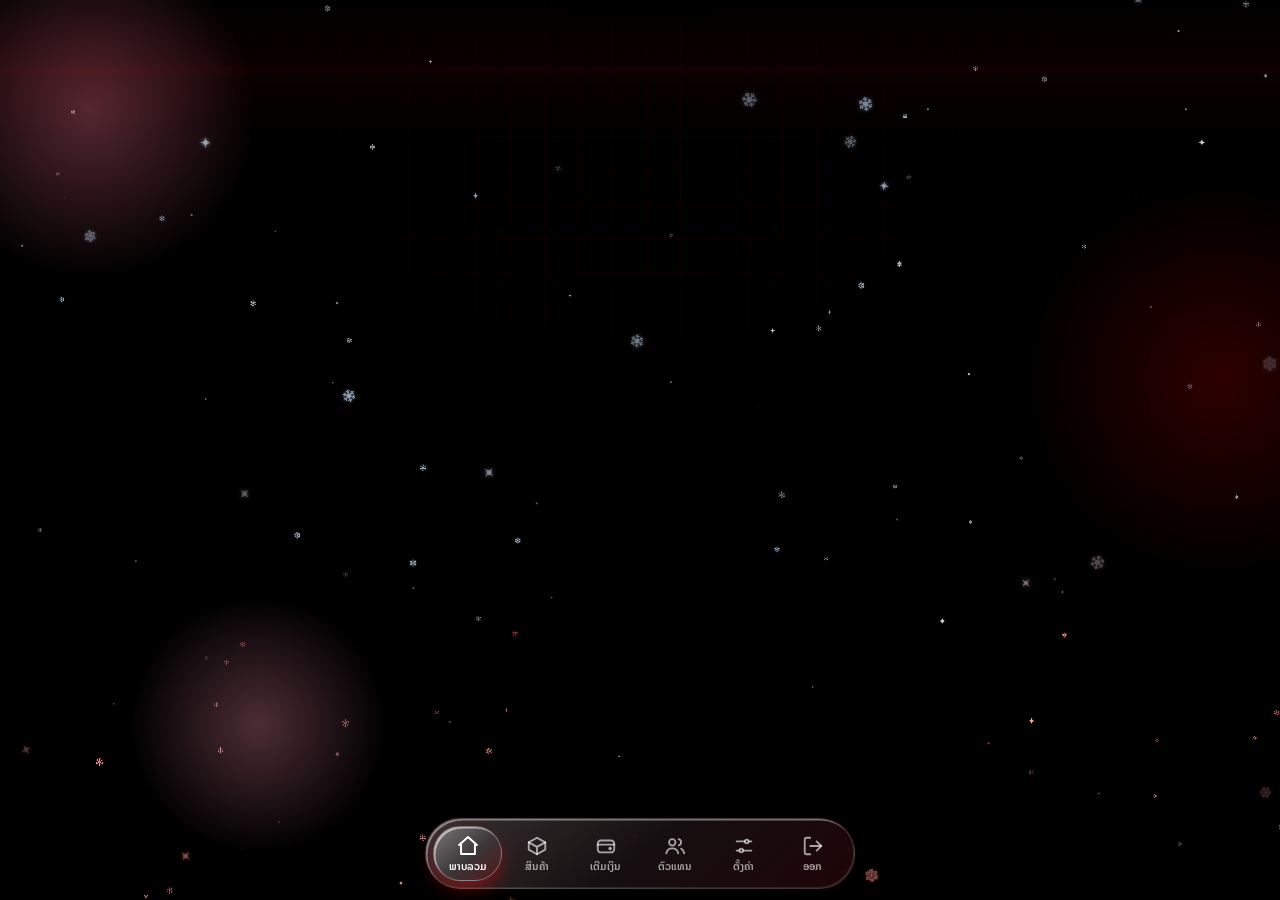
==== admin.html @ 31c8fe1a "Add files via upload" ====
<!DOCTYPE html>

<html lang="lo">
<head>
<meta charset="utf-8"/>
<meta content="width=device-width, initial-scale=1, maximum-scale=1, user-scalable=no, viewport-fit=cover" name="viewport"/>
<title>ຫ້ອງແອດມິນ — 𝐃𝐄𝐊 𝐌𝐀𝐒𝐇 𝐒𝐇𝐎𝐏</title>
<link href="style.css?v=20261026a" rel="stylesheet"/>
<link href="admin.css?v=20261026a" rel="stylesheet"/>
<link href="daily-sales-admin.css?v=1" rel="stylesheet"/>
<link href="coupons-admin.css?v=20261010a" rel="stylesheet"/>
<link href="promo.css?v=2" rel="stylesheet"/>
<link href="promos-admin.css?v=3" rel="stylesheet"/>
<link href="codes-remove-admin.css?v=20261020c" rel="stylesheet"/>
<link href="customers-admin.css?v=20261026a" rel="stylesheet"/>
<link href="maintenance-admin.css?v=20261014a" rel="stylesheet"/>
<link href="https://fonts.googleapis.com" rel="preconnect"/>
<link crossorigin="" href="https://fonts.gstatic.com" rel="preconnect"/>
<link href="https://fonts.googleapis.com/css2?family=Noto+Sans+Lao:wght@400;500;600;700;800&amp;family=Rajdhani:wght@500;600;700&amp;family=Chakra+Petch:wght@400;500;600;700&amp;display=swap" rel="stylesheet"/>

<link href="weather-fx.css?v=20261011a" rel="stylesheet"/>
<link href="admin-glass.css?v=20261024a" rel="stylesheet"/>
<link href="admin-clean.css?v=20261028b" rel="stylesheet"/>
</head>
<body>
<div class="ambient-glow">
<div class="orb orb-gold"></div>
<div class="orb orb-navy"></div>
<div class="orb orb-gold-soft"></div>
</div>
<div class="gx-grid"></div>
<div class="gx-scanline"></div>
<!-- ============ ໜ້າລົງຊື່ເຂົ້າຫ້ອງແອດມິນ (ຜ່ານ Discord) ============ -->
<div class="admin-shell login-screen u-hidden" id="loginScreen">
<div class="login-logo">
<svg fill="none" viewbox="0 0 24 24"><path d="M12 2 4 5v6c0 5 3.5 8.5 8 11 4.5-2.5 8-6 8-11V5l-8-3Z" stroke="#fff" stroke-linejoin="round" stroke-width="1.6"></path></svg>
</div>
<div>
<div class="login-title">ຫ້ອງແອດມິນ ⋅ DEK MASH SHOP</div>
<div class="login-sub u-mt-6">ສຳລັບຈັດການສິນຄ້າ ແລະ ເຕີມສະຕັອກລະຫັດ ເທົ່ານັ້ນ</div>
</div>
<div class="login-card">
<div class="login-error" id="loginError"></div>
</div>
<div class="hint u-hint-center">
    ກະລຸນາ <a href="login.html?next=admin.html">ລ໋ອກອິນ</a> ດ້ວຍບັນຊີແອດມິນ (ອີເມວ + ລະຫັດຜ່ານ)
  </div>
</div>
<!-- ============ ໜ້າ: login ແລ້ວແຕ່ບໍ່ແມ່ນແອດມິນ ============ -->
<div class="admin-shell login-screen u-hidden" id="deniedScreen">
<div class="login-logo u-bg-black">
<svg fill="none" viewbox="0 0 24 24"><path d="M12 9v4M12 17h.01M12 2 4 5v6c0 5 3.5 8.5 8 11 4.5-2.5 8-6 8-11V5l-8-3Z" stroke="#fff" stroke-linejoin="round" stroke-width="1.6"></path></svg>
</div>
<div>
<div class="login-title">ບໍ່ມີສິດເຂົ້າຫ້ອງແອດມິນ</div>
<div class="login-sub u-mt-6">ບັນຊີ Discord ນີ້ບໍ່ແມ່ນບັນຊີແອດມິນ ຈຶ່ງເຂົ້າໜ້ານີ້ບໍ່ໄດ້</div>
</div>
<button class="btn-block secondary u-max-w-340" id="deniedLogoutBtn">ອອກຈາກລະບົບ</button>
</div>
<!-- ============ Gate: ກຳລັງກວດສອບ (ຫຼັງລ໋ອກອິນ Discord ຜ່ານແລ້ວ ລໍຖ້າໂຫຼດຂໍ້ມູນ Supabase) ============ -->
<div class="u-gate" id="gate">
<div class="u-spinner"></div>
<div>ກຳລັງໂຫຼດຂໍ້ມູນ...</div>
</div>
<!-- ============ Dashboard (ພອດແອດມິນຈິງ — ຕໍ່ Supabase) ============ -->
<div class="wrap u-hidden" id="adminApp">
<div class="back-row" style="display:none!important" aria-hidden="true">
<button class="icon-btn u-icon-40" id="logoutBtn" title="ກັບໄປໜ້າເວັບ">
<svg fill="none" stroke="currentColor" stroke-width="1.8" viewbox="0 0 24 24"><path d="M9 21H5a2 2 0 0 1-2-2V5a2 2 0 0 1 2-2h4"></path><path d="M16 17l5-5-5-5"></path><path d="M21 12H9"></path></svg>
</button>
<h1 class="page-title">ຫ້ອງຄວບຄຸມແອດມິນ</h1>
</div>
<!-- ============ ປຸ່ມປິດ/ເປີດເວັບ (ໂໝດປິດປັບປຸງ) ============ -->
<div class="mt-card" id="mtCard">
<div class="mt-info">
<div class="mt-title"><span class="mt-dot" id="mtDot"></span><span id="mtStatus">ກຳລັງກວດສະຖານະ...</span></div>
<div class="mt-sub" id="mtSub">ເມື່ອປິດ ລູກຄ້າທຸກຄົນຈະເຫັນໜ້າ "ປິດປັບປຸງ" ທັນທີ — ມີແຕ່ແອດມິນເທົ່ານັ້ນທີ່ເຂົ້າເວັບໄດ້</div>
</div>
<button class="mt-btn" id="mtBtn" type="button" disabled>ປິດເວັບ</button>
</div>
<div class="ops-strip" id="opsStrip"></div>
<!-- ============ D2 DASHBOARD — ໜ້າສະຫຼຸບ (ຕໍ່ຂໍ້ມູນຈິງ) ============ -->
<div class="d2-board">
<div class="d2-kpi-row">
<div class="d2-kpi"><div class="d2-kpi-num" id="d2KpiProducts">—</div><div class="d2-kpi-label">ສິນຄ້າ<br/>ທັງໝົດ</div></div>
<div class="d2-kpi"><div class="d2-kpi-num" id="d2KpiStock">—</div><div class="d2-kpi-label">ລະຫັດ<br/>ຄົງເຫຼືອ</div></div>
<div class="d2-kpi"><div class="d2-kpi-num" id="d2KpiTopup">—</div><div class="d2-kpi-label">ຄຳຂໍເຕີມເງິນ<br/>ລໍຖ້າ</div></div>
<div class="d2-kpi"><div class="d2-kpi-num" id="d2KpiAgents">—</div><div class="d2-kpi-label">ຕົວແທນ<br/>ທຳງານຢູ່</div></div>
</div>
<div class="d2-sum-row">
<div class="d2-sum-card d2-acc-green">
<div class="d2-sum-label">ຍອດເຕີມເງິນທັງໝົດ</div>
<div class="d2-sum-value" id="d2SumTopup">—</div>
<div class="d2-sum-unit">ກີບ ⋅ ນັບແຕ່ເປີດຮ້ານ</div>
</div>
<div class="d2-sum-card d2-acc-violet">
<div class="d2-sum-label">ຄຳສັ່ງຊື້ສຳເລັດທັງໝົດ</div>
<div class="d2-sum-value" id="d2SumOrders">—</div>
<div class="d2-sum-unit">ລາຍການ ⋅ ນັບແຕ່ເປີດຮ້ານ</div>
</div>
</div>
<div class="d2-challenge-card">
<div class="d2-ch-track" id="d2ChTrack"><!-- ໃສ່ໂດຍ JS --></div>
<div class="d2-ch-nav">
<button class="d2-ch-arrow" id="d2ChPrevBtn" title="ເບິ່ງຮອບກ່ອນໜ້າ" type="button">
<svg fill="none" stroke-linecap="round" stroke-linejoin="round" stroke-width="2.4" viewbox="0 0 24 24"><polyline points="15 18 9 12 15 6"></polyline></svg>
</button>
<button class="d2-ch-recheck-btn" id="d2ChRecheckBtn" type="button">
<svg fill="none" stroke-linecap="round" stroke-linejoin="round" stroke-width="2.4" viewbox="0 0 24 24"><path d="M21 12a9 9 0 1 1-2.64-6.36"></path><polyline points="21 3 21 9 15 9"></polyline></svg>
<span id="d2ChRecheckLabel">ນັບຍອດໃໝ່</span>
</button>
<button class="d2-ch-arrow" id="d2ChNextBtn" title="ກັບໄປຮອບປັດຈຸບັນ" type="button">
<svg fill="none" stroke-linecap="round" stroke-linejoin="round" stroke-width="2.4" viewbox="0 0 24 24"><polyline points="9 18 15 12 9 6"></polyline></svg>
</button>
</div>
<div class="d2-ch-lastcheck" id="d2ChLastCheck">ຍັງບໍ່ເຄີຍເຊັກ</div>
<div class="d2-ch-dots" id="d2ChDots"></div>
</div>
<div class="d2-attn">
<div class="d2-attn-head">
<svg fill="none" stroke-linecap="round" stroke-linejoin="round" stroke-width="2" viewbox="0 0 24 24"><path d="M12 9v4M12 17h.01M10.29 3.86 1.82 18a2 2 0 0 0 1.71 3h16.94a2 2 0 0 0 1.71-3L13.71 3.86a2 2 0 0 0-3.42 0Z"></path></svg>
<span class="d2-attn-title">ຕ້ອງດຳເນີນການ</span>
<span class="d2-attn-count" id="d2AttnCount">0</span>
</div>
<div id="d2AttnList"></div>
</div>
<!-- ໝວດ: ຄັງສິນຄ້າ -->
<div class="d2-cat-group rail-red">
<div class="d2-cat-head">
<div class="d2-cat-swatch swatch-red">
<svg fill="none" stroke-linecap="round" stroke-linejoin="round" stroke-width="2" viewbox="0 0 24 24"><path d="M21 8a2 2 0 0 0-1-1.73l-7-4a2 2 0 0 0-2 0l-7 4A2 2 0 0 0 3 8v8a2 2 0 0 0 1 1.73l7 4a2 2 0 0 0 2 0l7-4A2 2 0 0 0 21 16Z"></path><path d="m3.3 7 8.7 5 8.7-5M12 22V12"></path></svg>
</div>
<div class="d2-cat-name">ຄັງສິນຄ້າ</div>
</div>
<div class="d2-cat-cards">
<div class="d2-fn-card" data-goto="panelAdd">
<div class="d2-fn-icon"><svg fill="none" stroke-linecap="round" stroke-linejoin="round" stroke-width="2" viewbox="0 0 24 24"><path d="M21 15v4a2 2 0 0 1-2 2H5a2 2 0 0 1-2-2v-4"></path><polyline points="17 8 12 3 7 8"></polyline><line x1="12" x2="12" y1="3" y2="15"></line></svg></div>
<div class="d2-fn-text">
<div class="d2-fn-title-row"><span class="d2-fn-title">ເພີ່ມສິນຄ້າ</span></div>
<div class="d2-fn-desc">ສ້າງລາຍການສິນຄ້າໃໝ່ໃຫ້ໂຊວ໌ໃນໜ້າຮ້ານ</div>
</div>
<div class="d2-fn-arrow"><svg fill="none" stroke-linecap="round" stroke-linejoin="round" stroke-width="2.4" viewbox="0 0 24 24"><polyline points="9 18 15 12 9 6"></polyline></svg></div>
</div>
<div class="d2-fn-card" data-goto="panelManage">
<div class="d2-fn-icon"><svg fill="none" stroke-linecap="round" stroke-linejoin="round" stroke-width="2" viewbox="0 0 24 24"><path d="M11 4H4a2 2 0 0 0-2 2v14a2 2 0 0 0 2 2h14a2 2 0 0 0 2-2v-7"></path><path d="M18.5 2.5a2.12 2.12 0 0 1 3 3L12 15l-4 1 1-4Z"></path></svg></div>
<div class="d2-fn-text">
<div class="d2-fn-title-row"><span class="d2-fn-title">ຈັດການສິນຄ້າ</span><span class="d2-fn-badge d2-ok" id="d2BadgeManage">—</span></div>
<div class="d2-fn-desc">ແກ້ໄຂ, ຢຸດຂາຍຊົ່ວຄາວ ຫຼືລຶບສິນຄ້າ</div>
</div>
<div class="d2-fn-arrow"><svg fill="none" stroke-linecap="round" stroke-linejoin="round" stroke-width="2.4" viewbox="0 0 24 24"><polyline points="9 18 15 12 9 6"></polyline></svg></div>
</div>
<div class="d2-fn-card" data-goto="panelRemoveCodes">
<div class="d2-fn-icon"><svg fill="none" stroke-linecap="round" stroke-linejoin="round" stroke-width="2" viewbox="0 0 24 24"><path d="M3 6h18"></path><path d="M19 6v14a2 2 0 0 1-2 2H7a2 2 0 0 1-2-2V6"></path><path d="M8 6V4a2 2 0 0 1 2-2h4a2 2 0 0 1 2 2v2"></path><path d="m10 12 4 4m0-4-4 4"></path></svg></div>
<div class="d2-fn-text">
<div class="d2-fn-title-row"><span class="d2-fn-title">ເອົາລະຫັດອອກ</span></div>
<div class="d2-fn-desc">ເອົາລະຫັດທີ່ຍັງບໍ່ຖືກຂາຍ ອອກ/ຍ້າຍ ຈາກສິນຄ້າ</div>
</div>
<div class="d2-fn-arrow"><svg fill="none" stroke-linecap="round" stroke-linejoin="round" stroke-width="2.4" viewbox="0 0 24 24"><polyline points="9 18 15 12 9 6"></polyline></svg></div>
</div>
<div class="d2-fn-card" data-goto="panelCodeVault">
<div class="d2-fn-icon"><svg fill="none" stroke-linecap="round" stroke-linejoin="round" stroke-width="2" viewbox="0 0 24 24"><circle cx="8" cy="15" r="4"></circle><path d="m10.8 12.2 9.2-9.2"></path><path d="m17 6 3 3"></path><path d="m14 9 2 2"></path></svg></div>
<div class="d2-fn-text">
<div class="d2-fn-title-row"><span class="d2-fn-title">ຄັງລະຫັດ</span></div>
<div class="d2-fn-desc">ເບິ່ງ ຄັດລອກ ດາວໂຫຼດ ແລະລຶບລະຫັດຊ້ຳ</div>
</div>
<div class="d2-fn-arrow"><svg fill="none" stroke-linecap="round" stroke-linejoin="round" stroke-width="2.4" viewbox="0 0 24 24"><polyline points="9 18 15 12 9 6"></polyline></svg></div>
</div>
<div class="d2-fn-card" data-goto="panelCodes">
<div class="d2-fn-icon"><svg fill="none" stroke-linecap="round" stroke-linejoin="round" stroke-width="2" viewbox="0 0 24 24"><rect height="10" rx="2" width="18" x="3" y="11"></rect><path d="M7 11V7a5 5 0 0 1 10 0v4"></path></svg></div>
<div class="d2-fn-text">
<div class="d2-fn-title-row"><span class="d2-fn-title">ເຕີມລະຫັດ</span><span class="d2-fn-badge d2-urgent" id="d2BadgeCodes">—</span></div>
<div class="d2-fn-desc">ເພີ່ມສະຕັອກລະຫັດໃຫ້ສິນຄ້າແຕ່ລະລາຍການ</div>
</div>
<div class="d2-fn-arrow"><svg fill="none" stroke-linecap="round" stroke-linejoin="round" stroke-width="2.4" viewbox="0 0 24 24"><polyline points="9 18 15 12 9 6"></polyline></svg></div>
</div>
</div>
</div>
<!-- ໝວດ: ການເງິນ -->
<div class="d2-cat-group rail-orange">
<div class="d2-cat-head">
<div class="d2-cat-swatch swatch-orange">
<svg fill="none" stroke-linecap="round" stroke-linejoin="round" stroke-width="2" viewbox="0 0 24 24"><rect height="14" rx="2.5" width="20" x="2" y="6"></rect><path d="M2 10h20"></path><path d="M6 15h4"></path></svg>
</div>
<div class="d2-cat-name">ການເງິນ</div>
</div>
<div class="d2-cat-cards">
<div class="d2-fn-card" data-goto="panelTopup">
<div class="d2-fn-icon swatch-orange"><svg fill="none" stroke-linecap="round" stroke-linejoin="round" stroke-width="2" viewbox="0 0 24 24"><path d="M12 2v20M17 5H9.5a3.5 3.5 0 0 0 0 7h5a3.5 3.5 0 0 1 0 7H6"></path></svg></div>
<div class="d2-fn-text">
<div class="d2-fn-title-row"><span class="d2-fn-title">ຄຳຂໍເຕີມເງິນ</span><span class="d2-fn-badge d2-warn" id="d2BadgeTopup">—</span></div>
<div class="d2-fn-desc">ກວດສະລິບໂອນເງິນ ແລ້ວກົດອະນຸມັດ ຫຼືປະຕິເສດ</div>
</div>
<div class="d2-fn-arrow"><svg fill="none" stroke-linecap="round" stroke-linejoin="round" stroke-width="2.4" viewbox="0 0 24 24"><polyline points="9 18 15 12 9 6"></polyline></svg></div>
</div>
<div class="d2-fn-card" data-goto="panelCustomers">
<div class="d2-fn-icon swatch-orange"><svg fill="none" stroke-linecap="round" stroke-linejoin="round" stroke-width="2" viewbox="0 0 24 24"><path d="M17 21v-2a4 4 0 0 0-4-4H5a4 4 0 0 0-4 4v2"></path><circle cx="9" cy="7" r="4"></circle><path d="M23 21v-2a4 4 0 0 0-3-3.87"></path><path d="M16 3.13a4 4 0 0 1 0 7.75"></path></svg></div>
<div class="d2-fn-text">
<div class="d2-fn-title-row"><span class="d2-fn-title">ຈັດການລູກຄ້າ</span><span class="d2-fn-badge d2-ok" id="d2BadgeCustomers">—</span></div>
<div class="d2-fn-desc">ເບິ່ງຍອດເງິນ, ເພີ່ມ/ຫັກເງິນ, ແບນ ຫຼື ລຶບບັນຊີ</div>
</div>
<div class="d2-fn-arrow"><svg fill="none" stroke-linecap="round" stroke-linejoin="round" stroke-width="2.4" viewbox="0 0 24 24"><polyline points="9 18 15 12 9 6"></polyline></svg></div>
</div>
<div class="d2-fn-card" data-goto="panelCoupons">
<div class="d2-fn-icon swatch-orange"><svg fill="none" stroke-linecap="round" stroke-linejoin="round" stroke-width="2" viewbox="0 0 24 24"><path d="M3 9a2 2 0 0 0 0 6v3a1 1 0 0 0 1 1h16a1 1 0 0 0 1-1v-3a2 2 0 0 1 0-6V6a1 1 0 0 0-1-1H4a1 1 0 0 0-1 1Z"></path><path d="M9 5v14" stroke-dasharray="2 3"></path></svg></div>
<div class="d2-fn-text">
<div class="d2-fn-title-row"><span class="d2-fn-title">ໂຄ້ດສ່ວນຫຼຸດ</span><span class="d2-fn-badge d2-ok" id="d2BadgeCoupons">—</span></div>
<div class="d2-fn-desc">ສ້າງໂຄ້ດ, ກຳນົດສິດໃຊ້ ແລະ ເບິ່ງຍອດຄົນໃຊ້</div>
</div>
<div class="d2-fn-arrow"><svg fill="none" stroke-linecap="round" stroke-linejoin="round" stroke-width="2.4" viewbox="0 0 24 24"><polyline points="9 18 15 12 9 6"></polyline></svg></div>
</div>
<div class="d2-fn-card" data-goto="panelPromos">
<div class="d2-fn-icon swatch-orange"><svg fill="none" stroke-linecap="round" stroke-linejoin="round" stroke-width="2" viewbox="0 0 24 24"><path d="M20.59 13.41 13.42 20.58a2 2 0 0 1-2.83 0L2 12V2h10l8.59 8.59a2 2 0 0 1 0 2.82Z"></path><path d="M7 7h.01"></path><path d="m14 10-4 4"></path></svg></div>
<div class="d2-fn-text">
<div class="d2-fn-title-row"><span class="d2-fn-title">ໂປຣໂມຊັ່ນ</span><span class="d2-fn-badge d2-ok" id="d2BadgePromos">—</span></div>
<div class="d2-fn-desc">ລົດລາຄາເປັນ % ຫຼື ເລືອກສິນຄ້າ, ຕັ້ງເວລາໝົດໂປຣ</div>
</div>
<div class="d2-fn-arrow"><svg fill="none" stroke-linecap="round" stroke-linejoin="round" stroke-width="2.4" viewbox="0 0 24 24"><polyline points="9 18 15 12 9 6"></polyline></svg></div>
</div>
</div>
</div>
<!-- ໝວດ: ຕົວແທນຈຳໜ່າຍ -->
<div class="d2-cat-group rail-purple">
<div class="d2-cat-head">
<div class="d2-cat-swatch swatch-purple">
<svg fill="none" stroke-linecap="round" stroke-linejoin="round" stroke-width="2" viewbox="0 0 24 24"><path d="M17 21v-2a4 4 0 0 0-4-4H5a4 4 0 0 0-4 4v2"></path><circle cx="9" cy="7" r="4"></circle><path d="M23 21v-2a4 4 0 0 0-3-3.87"></path><path d="M16 3.13a4 4 0 0 1 0 7.75"></path></svg>
</div>
<div class="d2-cat-name">ຕົວແທນຈຳໜ່າຍ</div>
</div>
<div class="d2-cat-cards">
<div class="d2-fn-card" data-goto="panelAgent">
<div class="d2-fn-icon swatch-purple"><svg fill="none" stroke-linecap="round" stroke-linejoin="round" stroke-width="2" viewbox="0 0 24 24"><path d="M17 21v-2a4 4 0 0 0-4-4H5a4 4 0 0 0-4 4v2"></path><circle cx="9" cy="7" r="4"></circle><path d="M23 21v-2a4 4 0 0 0-3-3.87"></path><path d="M16 3.13a4 4 0 0 1 0 7.75"></path></svg></div>
<div class="d2-fn-text">
<div class="d2-fn-title-row"><span class="d2-fn-title">ລະບົບຕົວແທນ</span><span class="d2-fn-badge d2-ok" id="d2BadgeAgent">—</span></div>
<div class="d2-fn-desc">ຄີຍ໌ປົດລັອກ, ລາຄາພິເສດ ແລະ ຈັດການຕົວແທນ</div>
</div>
<div class="d2-fn-arrow"><svg fill="none" stroke-linecap="round" stroke-linejoin="round" stroke-width="2.4" viewbox="0 0 24 24"><polyline points="9 18 15 12 9 6"></polyline></svg></div>
</div>
</div>
</div>
<!-- ໝວດ: ຕັ້ງຄ່າ -->
<div class="d2-cat-group rail-black">
<div class="d2-cat-head">
<div class="d2-cat-swatch u-bg-black">
<svg fill="none" stroke-linecap="round" stroke-linejoin="round" stroke-width="2" viewbox="0 0 24 24"><circle cx="12" cy="12" r="3"></circle><path d="M19.4 15a1.65 1.65 0 0 0 .33 1.82l.06.06a2 2 0 1 1-2.83 2.83l-.06-.06a1.65 1.65 0 0 0-1.82-.33 1.65 1.65 0 0 0-1 1.51V21a2 2 0 0 1-4 0v-.09A1.65 1.65 0 0 0 9 19.4a1.65 1.65 0 0 0-1.82.33l-.06.06a2 2 0 1 1-2.83-2.83l.06-.06a1.65 1.65 0 0 0 .33-1.82 1.65 1.65 0 0 0-1.51-1H3a2 2 0 0 1 0-4h.09A1.65 1.65 0 0 0 4.6 9a1.65 1.65 0 0 0-.33-1.82l-.06-.06a2 2 0 1 1 2.83-2.83l.06.06a1.65 1.65 0 0 0 1.82.33H9a1.65 1.65 0 0 0 1-1.51V3a2 2 0 0 1 4 0v.09a1.65 1.65 0 0 0 1 1.51 1.65 1.65 0 0 0 1.82-.33l.06-.06a2 2 0 1 1 2.83 2.83l-.06.06a1.65 1.65 0 0 0-.33 1.82V9a1.65 1.65 0 0 0 1.51 1H21a2 2 0 0 1 0 4h-.09a1.65 1.65 0 0 0-1.51 1Z"></path></svg>
</div>
<div class="d2-cat-name">ຕັ້ງຄ່າ</div>
</div>
<div class="d2-cat-cards">
<div class="d2-fn-card" data-goto="panelSettings">
<div class="d2-fn-icon u-bg-black"><svg fill="none" stroke-linecap="round" stroke-linejoin="round" stroke-width="2" viewbox="0 0 24 24"><circle cx="12" cy="12" r="3"></circle><path d="M19.4 15a1.65 1.65 0 0 0 .33 1.82"></path></svg></div>
<div class="d2-fn-text">
<div class="d2-fn-title-row"><span class="d2-fn-title">ຕັ້ງຄ່າຮ້ານ</span></div>
<div class="d2-fn-desc">ໂລໂກ້, ໝວດໝູ່, QR ຮັບເງິນ ແລະ ຊ່ອງທາງໂຊເຊียล</div>
</div>
<div class="d2-fn-arrow"><svg fill="none" stroke-linecap="round" stroke-linejoin="round" stroke-width="2.4" viewbox="0 0 24 24"><polyline points="9 18 15 12 9 6"></polyline></svg></div>
</div>
<div class="d2-fn-card" data-goto="panelDiscord">
<div class="d2-fn-icon" style="--rail-color:#5865f2"><svg fill="none" stroke-linecap="round" stroke-linejoin="round" stroke-width="2" viewbox="0 0 24 24"><path d="M18 8A6 6 0 0 0 6 8c0 7-3 9-3 9h18s-3-2-3-9"></path><path d="M13.73 21a2 2 0 0 1-3.46 0"></path></svg></div>
<div class="d2-fn-text">
<div class="d2-fn-title-row"><span class="d2-fn-title">ແຈ້ງເຕືອນ Discord</span></div>
<div class="d2-fn-desc">ໃສ່ລິ້ງ Webhook ເພື່ອແຈ້ງເຕືອນເວລາມີຄົນເຕີມເງິນ</div>
</div>
<div class="d2-fn-arrow"><svg fill="none" stroke-linecap="round" stroke-linejoin="round" stroke-width="2.4" viewbox="0 0 24 24"><polyline points="9 18 15 12 9 6"></polyline></svg></div>
</div>
</div>
</div>
</div>
<!-- /D2 DASHBOARD -->
<div class="deck" id="deck">
<div class="switch open" data-target="panelAdd">
<div class="switch-head">
<span class="switch-icon"><svg fill="none" stroke-linecap="round" stroke-linejoin="round" stroke-width="2" viewbox="0 0 24 24"><path d="M21 15v4a2 2 0 0 1-2 2H5a2 2 0 0 1-2-2v-4"></path><polyline points="17 8 12 3 7 8"></polyline><line x1="12" x2="12" y1="3" y2="15"></line></svg></span>
<span class="switch-text">
<span class="dash-title">ເພີ່ມສິນຄ້າ</span>
<span class="dash-desc">ສ້າງລາຍການສິນຄ້າໃໝ່ເຂົ້າຮ້ານ</span>
</span>
<span class="switch-right"><span class="switch-chevron"><svg fill="none" stroke-linecap="round" stroke-linejoin="round" stroke-width="2.4" viewbox="0 0 24 24"><polyline points="6 9 12 15 18 9"></polyline></svg></span></span>
</div>
<div class="switch-body"><div class="switch-body-inner">
<!-- ===== PANEL 1: ເພີ່ມສິນຄ້າ ===== -->
<div class="panel-content" id="panelAdd">
<div class="stat-panel">
<h3>
<svg fill="none" stroke-linecap="round" stroke-linejoin="round" stroke-width="2" viewbox="0 0 24 24"><path d="M21 15v4a2 2 0 0 1-2 2H5a2 2 0 0 1-2-2v-4"></path><polyline points="17 8 12 3 7 8"></polyline><line x1="12" x2="12" y1="3" y2="15"></line></svg>
        ເພີ່ມສິນຄ້າໃໝ່
      </h3>
<p class="panel-sub">ຕື່ມຮູບ, ຊື່, ໝວດໝູ່ ແລະ ລາຄາ ເພື່ອສ້າງສິນຄ້າໃໝ່ໃຫ້ໂຊວ໌ໃນໜ້າຮ້ານ</p>
<form id="addForm">
<div class="gx-field">
<label>ຮູບສິນຄ້າ</label>
<div class="drop-zone" id="dropZone">
<span id="dropZoneText">ແຕະເພື່ອເລືອກຮູບພາບ</span>
<input accept="image/*" id="imageInput" type="file"/>
</div>
</div>
<div class="gx-field">
<label>ຊື່ສິນຄ້າ</label>
<div class="gx-input-wrap"><input id="pName" placeholder="ຕົວຢ່າງ: ບັດເຕີມເງິນ 100 ບາດ" required="" type="text"/></div>
</div>
<div class="gx-row2">
<div class="gx-field">
<label>ໝວດໝູ່</label>
<div class="gx-input-wrap">
<div class="cat-multi" id="pCategoryChecks"></div>
<small class="cat-multi-hint">ຕິກໄດ້ຫຼາຍໝວດໝູ່ — ສິນຄ້າຈະຂຶ້ນໃນທຸກໝວດທີ່ເລືອກ</small>
</div>
</div>
<div class="gx-field" id="basePriceField">
<label>ລາຄາ (ກີບ)</label>
<div class="gx-input-wrap"><input id="pPrice" min="0" placeholder="0" step="0.01" type="number"/></div>
</div>
</div>
<div class="gx-field">
<label>ລາຍລະອຽດສິນຄ້າ (ບໍ່ບັງຄັບ)</label>
<div class="gx-input-wrap"><textarea class="u-textarea-resize" id="pDescription" placeholder="ອະທິບາຍລາຍລະອຽດສິນຄ້າ, ວິທີໃຊ້, ເງື່ອນໄຂ ... (ຈະສະແດງຢູ່ໜ້າສິນຄ້າ ໃຕ້ປຸ່ມຊື້ເລີຍ)" rows="4"></textarea></div>
</div>
<div class="gx-field">
<label class="duration-toggle-label">
<input id="pDurationEnabled" type="checkbox"/>
            ມີຕົວເລືອກໄລຍະເວລາ (12ຊມ, 1ວັນ, 2ວັນ ... 30ວັນ) — ແຕ່ລະຕົວເລືອກຕັ້ງລາຄາເອງໄດ້
          </label>
</div>
<div class="gx-field u-hidden" id="durationOptionsWrap">
<label>ເລືອກໄລຍະເວລາ ແລະ ຕັ້ງລາຄາ (ກີບ)</label>
<div class="duration-options-list" id="durationOptionsList"></div>
</div>
<div class="gx-field">
<label class="duration-toggle-label">
<input id="pLinksEnabled" type="checkbox"/>
            ມີລິ້ງດາວໂຫຼດ — ລູກຄ້າຈະກົດເບິ່ງໄດ້ກໍ່ຕໍ່ເມື່ອຊື້ສິນຄ້ານີ້ແລ້ວຢ່າງໜ້ອຍ 1 ຄັ້ງ
          </label>
</div>
<div class="gx-field u-hidden" id="linksOptionsWrap">
<label>ລິ້ງດາວໂຫຼດ (ໃສ່ຊື່ + ລິ້ງ, ເພີ່ມໄດ້ບໍ່ຈຳກັດ)</label>
<div class="link-rows-list" id="linkRowsList"></div>
<button class="gx-add-link-btn" id="addLinkRowBtn" type="button">+ ເພີ່ມລິ້ງ</button>
</div>
<div class="gx-field">
<label class="pin-heart-toggle">
<input id="pFeatured" type="checkbox"/>
<span class="pin-heart-ui"><svg viewBox="0 0 24 24" aria-hidden="true"><path d="M20.84 4.61a5.5 5.5 0 0 0-7.78 0L12 5.67l-1.06-1.06a5.5 5.5 0 0 0-7.78 7.78l1.06 1.06L12 21.23l7.78-7.78 1.06-1.06a5.5 5.5 0 0 0 0-7.78z"/></svg></span>
<span class="pin-heart-text"><b>ປັກໝຸດສິນຄ້າ (ຫົວໃຈ)</b><small>ສິນຄ້າທີ່ຕິກຫົວໃຈຈະຂຶ້ນຢູ່ເທິງສຸດຂອງໜ້າໝວດໝູ່</small></span>
</label>
</div>
<button class="gx-submit" id="addSubmit" type="submit">
<span class="gx-spinner"></span>
<span class="gx-submit-label">ເພີ່ມສິນຄ້າ</span>
</button>
<div class="gx-msg" id="addMsg"></div>
</form>
</div>
</div>
</div></div>
</div>
<div class="switch" data-target="panelManage">
<div class="switch-head">
<span class="switch-icon"><svg fill="none" stroke-linecap="round" stroke-linejoin="round" stroke-width="2" viewbox="0 0 24 24"><path d="M11 4H4a2 2 0 0 0-2 2v14a2 2 0 0 0 2 2h14a2 2 0 0 0 2-2v-7"></path><path d="M18.5 2.5a2.12 2.12 0 0 1 3 3L12 15l-4 1 1-4Z"></path></svg></span>
<span class="switch-text">
<span class="dash-title">ຈັດການສິນຄ້າ</span>
<span class="dash-desc">ແກ້ໄຂ, ຢຸດຂາຍ ຫຼືລຶບສິນຄ້າທີ່ມີຢູ່</span>
</span>
<span class="switch-right"><span class="switch-chevron"><svg fill="none" stroke-linecap="round" stroke-linejoin="round" stroke-width="2.4" viewbox="0 0 24 24"><polyline points="6 9 12 15 18 9"></polyline></svg></span></span>
</div>
<div class="switch-body"><div class="switch-body-inner">
<!-- ===== PANEL 2: ຈັດການສິນຄ້າ ===== -->
<div class="panel-content" id="panelManage">
<div class="stat-panel">
<h3>
<svg fill="none" stroke-linecap="round" stroke-linejoin="round" stroke-width="2" viewbox="0 0 24 24"><path d="M11 4H4a2 2 0 0 0-2 2v14a2 2 0 0 0 2 2h14a2 2 0 0 0 2-2v-7"></path><path d="M18.5 2.5a2.12 2.12 0 0 1 3 3L12 15l-4 1 1-4Z"></path></svg>
        ຈັດການສິນຄ້າ
      </h3>
<p class="panel-sub">ແຕະສິນຄ້າເພື່ອແກ້ໄຂ</p>
<div class="pm-toolbar" id="manageToolbar">
<div class="pm-search"><svg viewBox="0 0 24 24" fill="none" stroke="currentColor" stroke-width="2" stroke-linecap="round" stroke-linejoin="round" aria-hidden="true"><circle cx="11" cy="11" r="7"/><path d="m20 20-3.5-3.5"/></svg><input id="manageSearch" type="search" autocomplete="off" placeholder="ຄົ້ນຫາສິນຄ້າ..."/></div>
<div class="pm-chips" role="group" aria-label="ກັ່ນຕອງສິນຄ້າ">
<button type="button" class="pm-chip on" data-pf="all" aria-pressed="true">ທັງໝົດ <b>0</b></button>
<button type="button" class="pm-chip" data-pf="live" aria-pressed="false">ກຳລັງຂາຍ <b>0</b></button>
<button type="button" class="pm-chip" data-pf="paused" aria-pressed="false">ຢຸດຂາຍ <b>0</b></button>
<button type="button" class="pm-chip" data-pf="hidden" aria-pressed="false">ເຊື່ອງໄວ້ <b>0</b></button>
</div>
</div>
<div id="manageList"><div class="empty-note">ກຳລັງໂຫຼດ...</div></div>
</div>
</div>
</div></div>
</div>
<div class="switch" data-target="panelRemoveCodes">
<div class="switch-head">
<span class="switch-icon"><svg fill="none" stroke-linecap="round" stroke-linejoin="round" stroke-width="2" viewbox="0 0 24 24"><path d="M3 6h18"></path><path d="M19 6v14a2 2 0 0 1-2 2H7a2 2 0 0 1-2-2V6"></path><path d="M8 6V4a2 2 0 0 1 2-2h4a2 2 0 0 1 2 2v2"></path><path d="m10 12 4 4m0-4-4 4"></path></svg></span>
<span class="switch-text">
<span class="dash-title">ເອົາລະຫັດອອກ</span>
<span class="dash-desc">ເອົາລະຫັດທີ່ຍັງບໍ່ຖືກຂາຍ ອອກ ຫຼື ຍ້າຍໄປສິນຄ້າອື່ນ</span>
</span>
<span class="switch-right"><span class="switch-chevron"><svg fill="none" stroke-linecap="round" stroke-linejoin="round" stroke-width="2.4" viewbox="0 0 24 24"><polyline points="6 9 12 15 18 9"></polyline></svg></span></span>
</div>
<div class="switch-body"><div class="switch-body-inner">
<!-- ===== PANEL: ເອົາລະຫັດອອກ — ຄວບຄຸມໂດຍ codes-remove-admin.js (ຕາຕະລາງ product_codes) ===== -->
<div class="panel-content" id="panelRemoveCodes">
<div class="stat-panel">
<h3>
<svg fill="none" stroke-linecap="round" stroke-linejoin="round" stroke-width="2" viewbox="0 0 24 24"><path d="M3 6h18"></path><path d="M19 6v14a2 2 0 0 1-2 2H7a2 2 0 0 1-2-2V6"></path><path d="M8 6V4a2 2 0 0 1 2-2h4a2 2 0 0 1 2 2v2"></path><path d="m10 12 4 4m0-4-4 4"></path></svg>
        ເອົາລະຫັດອອກຈາກສິນຄ້າ
      </h3>
<p class="panel-sub">ເລືອກສິນຄ້າ ແລ້ວຕິກເລືອກລະຫັດທີ່ຈະເອົາອອກ (ເລືອກໄດ້ຫຼາຍລະຫັດ) — ສະແດງສະເພາະລະຫັດທີ່ຍັງບໍ່ຖືກຂາຍ, ລະຫັດທີ່ຂາຍໄປແລ້ວຈະບໍ່ຖືກແຕະຕ້ອງ</p>
<div class="gx-field">
<label>ເລືອກສິນຄ້າ</label>
<div class="gx-input-wrap"><select id="rcProduct"></select></div>
</div>
<div class="gx-field u-hidden" id="rcDurationWrap">
<label>ເລືອກໄລຍະເວລາ</label>
<div class="gx-input-wrap"><select id="rcDuration"></select></div>
</div>
<div class="rc-head-row">
<span class="rc-total">ລະຫັດທີ່ຍັງບໍ່ຖືກຂາຍ: <b id="rcCount">0</b></span>
<button class="rc-refresh" id="rcRefresh" type="button">ໂຫຼດໃໝ່</button>
</div>
<div class="gx-input-wrap rc-search"><input id="rcSearch" placeholder="ຄົ້ນຫາລະຫັດ..." type="text"/></div>
<div class="rc-tools">
<button class="rc-btn" id="rcSelectAll" type="button">ເລືອກທັງໝົດ</button>
<button class="rc-btn" id="rcClear" type="button">ລ້າງ</button>
<div class="rc-pick">
<input id="rcPickN" inputmode="numeric" placeholder="N" type="text"/>
<select id="rcPickOrder"><option value="new">ໃໝ່ສຸດ</option><option value="old">ເກົ່າສຸດ</option></select>
<button class="rc-btn" id="rcPickBtn" type="button">ເລືອກ</button>
</div>
</div>
<div class="rc-list" id="rcList"><div class="rc-empty">ກົດເປີດແຜງນີ້ເພື່ອໂຫຼດລະຫັດ</div></div>
<div class="rc-limit" id="rcLimitNote"></div>
<div class="rc-bar">
<span class="rc-sel">ເລືອກແລ້ວ <b id="rcSelCount">0</b> ລະຫັດ</span>
<span class="rc-actions">
<button class="rc-act" disabled id="rcCopySel" type="button">ຄັດລອກ</button>
<button class="rc-act" disabled id="rcMoveBtn" type="button">ຍ້າຍ</button>
<button class="rc-act danger" disabled id="rcRemoveBtn" type="button">ເອົາອອກ</button>
</span>
</div>
<div class="rc-move" id="rcMovePanel">
<div class="gx-field">
<label>ຍ້າຍໄປສິນຄ້າ</label>
<div class="gx-input-wrap"><select id="rcMoveProduct"></select></div>
</div>
<div class="gx-field u-hidden" id="rcMoveDurationWrap">
<label>ໄລຍະເວລາປາຍທາງ</label>
<div class="gx-input-wrap"><select id="rcMoveDuration"></select></div>
</div>
<button class="gx-submit" id="rcMoveConfirm" type="button">
<span class="gx-spinner"></span>
<span class="gx-submit-label">ຢືນຢັນຍ້າຍ</span>
</button>
</div>
<div class="gx-msg" id="rcMsg"></div>
<div class="rc-result" id="rcResult">
<div class="rc-result-head">
<span class="rc-result-title" id="rcResultTitle">ລະຫັດທີ່ເອົາອອກ</span>
<button class="rc-refresh" id="rcResultClose" type="button">ປິດ</button>
</div>
<textarea id="rcResultText" readonly></textarea>
<div class="rc-result-btns">
<button class="rc-btn" id="rcCopy" type="button">ຄັດລອກທັງໝົດ</button>
<button class="rc-btn" id="rcDownload" type="button">ດາວໂຫຼດ .txt</button>
</div>
</div>
</div>
</div>
</div></div>
</div>
<div class="switch" data-target="panelCodeVault">
<div class="switch-head">
<span class="switch-icon"><svg fill="none" stroke-linecap="round" stroke-linejoin="round" stroke-width="2" viewbox="0 0 24 24"><circle cx="8" cy="15" r="4"></circle><path d="m10.8 12.2 9.2-9.2"></path><path d="m17 6 3 3"></path><path d="m14 9 2 2"></path></svg></span>
<span class="switch-text">
<span class="dash-title">ຄັງລະຫັດ</span>
<span class="dash-desc">ເບິ່ງ ຊ່ອນ/ສະແດງ ຄັດລອກ ດາວໂຫຼດ ແລະລຶບລະຫັດຊ້ຳ</span>
</span>
<span class="switch-right"><span class="switch-chevron"><svg fill="none" stroke-linecap="round" stroke-linejoin="round" stroke-width="2.4" viewbox="0 0 24 24"><polyline points="6 9 12 15 18 9"></polyline></svg></span></span>
</div>
<div class="switch-body"><div class="switch-body-inner">
<!-- ===== PANEL: ຄັງລະຫັດ — ຄວບຄຸມໂດຍ codes-manager.js (ຕາຕະລາງ product_codes) ===== -->
<div class="panel-content" id="panelCodeVault">
<div class="stat-panel" id="cmRoot">
<h3><svg fill="none" stroke-linecap="round" stroke-linejoin="round" stroke-width="2" viewbox="0 0 24 24"><circle cx="8" cy="15" r="4"></circle><path d="m10.8 12.2 9.2-9.2"></path><path d="m17 6 3 3"></path><path d="m14 9 2 2"></path></svg>
        ຄັງລະຫັດໃນສະຕັອກ
      </h3>
<p class="panel-sub">ເບິ່ງລະຫັດທີ່ຍັງບໍ່ຖືກຂາຍ (ຊ່ອນໄວ້ເປັນຄ່າເລີ່ມຕົ້ນ), ຄັດລອກ, ດາວໂຫຼດ ແລະລຶບລະຫັດຊ້ຳ. ຖ້າຕ້ອງການເອົາລະຫັດອອກ/ຍ້າຍ ໃຫ້ໃຊ້ແຜງ “ເອົາລະຫັດອອກ”</p>
<div class="gx-field"><label>ເລືອກສິນຄ້າ</label><div class="gx-input-wrap"><select id="cmProduct"></select></div></div>
<div class="gx-field u-hidden" id="cmDurationWrap"><label>ເລືອກໄລຍະເວລາ</label><div class="gx-input-wrap"><select id="cmDuration"></select></div></div>
<div class="rc-head-row"><span class="rc-total">ລະຫັດທີ່ຍັງບໍ່ຖືກຂາຍ: <b id="cmCount">0</b></span><button class="rc-refresh" id="cmLoad" type="button">ໂຫຼດໃໝ່</button></div>
<div class="gx-input-wrap rc-search"><input id="cmSearch" placeholder="ຄົ້ນຫາລະຫັດ..." type="text"/></div>
<div class="rc-tools"><button class="rc-btn" id="cmReveal" type="button">ສະແດງລະຫັດ</button>
<button class="rc-btn" id="cmAll" type="button">ເລືອກທັງໝົດ</button>
<button class="rc-btn" id="cmCopyAll" type="button" disabled>ຄັດລອກທັງໝົດ</button>
<button class="rc-btn" id="cmDl" type="button" disabled>ດາວໂຫຼດ .txt</button>
<button class="rc-btn" id="cmDupe" type="button" disabled>ລຶບລະຫັດຊ້ຳ</button></div>
<div class="rc-list" id="cmList"><div class="rc-empty">ກົດເປີດແຜງນີ້ເພື່ອໂຫຼດລະຫັດ</div></div>
<div class="rc-limit" id="cmLimit"></div>
<button class="rc-btn" id="cmMore" type="button" style="display:none;margin:0 0 10px">ໂຫຼດເພີ່ມ</button>
<div class="rc-bar"><span class="rc-sel">ເລືອກແລ້ວ <b id="cmSel">0</b> ລະຫັດ</span>
<span class="rc-actions"><button class="rc-act" id="cmCopySel" type="button" disabled>ຄັດລອກ</button>
</span></div>
</div>
</div>
</div></div>
</div>
<div class="switch" data-target="panelCodes">
<div class="switch-head">
<span class="switch-icon"><svg fill="none" stroke-linecap="round" stroke-linejoin="round" stroke-width="2" viewbox="0 0 24 24"><rect height="10" rx="2" width="18" x="3" y="11"></rect><path d="M7 11V7a5 5 0 0 1 10 0v4"></path></svg></span>
<span class="switch-text">
<span class="dash-title">ເຕີມລະຫັດ</span>
<span class="dash-desc">ເພີ່ມສະຕັອກລະຫັດໃຫ້ສິນຄ້າແຕ່ລະລາຍການ</span>
</span>
<span class="switch-right"><span class="switch-chevron"><svg fill="none" stroke-linecap="round" stroke-linejoin="round" stroke-width="2.4" viewbox="0 0 24 24"><polyline points="6 9 12 15 18 9"></polyline></svg></span></span>
</div>
<div class="switch-body"><div class="switch-body-inner">
<!-- ===== PANEL 3: ເຕີມລະຫັດ ===== -->
<div class="panel-content" id="panelCodes">
<div class="stat-panel">
<h3>
<svg fill="none" stroke-linecap="round" stroke-linejoin="round" stroke-width="2" viewbox="0 0 24 24"><rect height="10" rx="2" width="18" x="3" y="11"></rect><path d="M7 11V7a5 5 0 0 1 10 0v4"></path></svg>
        ເຕີມລະຫັດສິນຄ້າ
      </h3>
<p class="panel-sub">ເລືອກສິນຄ້າແລ້ວວາງລະຫັດເພື່ອເພີ່ມສະຕັອກ — ລະບົບຈະຕັດອອກຂາຍໃຫ້ອັດຕະໂນມັດ</p>
<div class="gx-field">
<label>ເລືອກສິນຄ້າ</label>
<div class="gx-input-wrap"><select id="codeProductSelect"></select></div>
</div>
<div class="gx-field u-hidden" id="codeDurationWrap">
<label>ເລືອກໄລຍະເວລາ (ລະຫັດຈະຖືກແຍກເກັບຕາມໄລຍະເວລານີ້)</label>
<div class="gx-input-wrap"><select id="codeDurationSelect"></select></div>
</div>
<div class="gx-field">
<label>ລະຫັດ (ໜຶ່ງແຖວຕໍ່ໜຶ່ງລະຫັດ)</label>
<div class="gx-input-wrap"><textarea id="codesInput" placeholder="ABCD-1234
EFGH-5678
IJKL-9012"></textarea></div>
</div>
<button class="gx-submit" id="codesSubmit" type="button">
<span class="gx-spinner"></span>
<span class="gx-submit-label">ເພີ່ມລະຫັດ</span>
</button>
<div class="gx-msg" id="codesMsg"></div>
<div class="ops-strip u-mt-16" id="codeStockStrip"></div>
</div>
</div>
</div></div>
</div>
<div class="switch" data-target="panelTopup">
<div class="switch-head">
<span class="switch-icon"><svg fill="none" stroke-linecap="round" stroke-linejoin="round" stroke-width="2" viewbox="0 0 24 24"><rect height="14" rx="2.5" width="20" x="2" y="6"></rect><path d="M2 10h20"></path><path d="M6 15h4"></path></svg></span>
<span class="switch-text">
<span class="dash-title">ຄຳຂໍເຕີມເງິນ</span>
<span class="dash-desc">ກວດ ແລະ ອະນຸມັດການເຕີມເງິນຂອງລູກຄ້າ</span>
</span>
<span class="switch-right">
<span class="tab-badge u-hidden u-pos-static" id="topupBadge"></span>
<span class="switch-chevron"><svg fill="none" stroke-linecap="round" stroke-linejoin="round" stroke-width="2.4" viewbox="0 0 24 24"><polyline points="6 9 12 15 18 9"></polyline></svg></span>
</span>
</div>
<div class="switch-body"><div class="switch-body-inner">
<!-- ===== PANEL 4: ຄຳຂໍເຕີມເງິນ ===== -->
<div class="panel-content" id="panelTopup">
<div class="stat-panel">
<h3>
<svg fill="none" stroke-linecap="round" stroke-linejoin="round" stroke-width="2" viewbox="0 0 24 24"><rect height="10" rx="2" width="18" x="3" y="11"></rect><path d="M7 11V7a5 5 0 0 1 10 0v4"></path></svg>
        ຄຳຂໍເຕີມເງິນ
        <button class="mini-refresh" id="topupRefreshBtn" title="ໂຫຼດຄືນໃໝ່" type="button">
<svg fill="none" stroke-linecap="round" stroke-linejoin="round" stroke-width="2" viewbox="0 0 24 24"><polyline points="23 4 23 10 17 10"></polyline><polyline points="1 20 1 14 7 14"></polyline><path d="M3.51 9a9 9 0 0 1 14.85-3.36L23 10M1 14l4.64 4.36A9 9 0 0 0 20.49 15"></path></svg>
</button>
</h3>
<p class="panel-sub">ກວດສະລິບໂອນເງິນຂອງລູກຄ້າ ແລ້ວກົດອະນຸມັດ ຫຼືປະຕິເສດ</p>
<div id="topupList"><div class="empty-note">ກຳລັງໂຫຼດ...</div></div>
</div>
</div>
</div></div>
</div>
<div class="switch" data-target="panelAgent">
<div class="switch-head">
<span class="switch-icon"><svg fill="none" stroke-linecap="round" stroke-linejoin="round" stroke-width="2" viewbox="0 0 24 24"><path d="M17 21v-2a4 4 0 0 0-4-4H5a4 4 0 0 0-4 4v2"></path><circle cx="9" cy="7" r="4"></circle><path d="M23 21v-2a4 4 0 0 0-3-3.87"></path><path d="M16 3.13a4 4 0 0 1 0 7.75"></path></svg></span>
<span class="switch-text">
<span class="dash-title">ລະບົບຕົວແທນ</span>
<span class="dash-desc">ຈັດການຕົວແທນຈຳໜ່າຍ — ຄີຍ໌ປົດລັອກ, ລາຄາ/ໂຄວຕ້າແຕ່ລະລະດັບ</span>
</span>
<span class="switch-right">
<span class="switch-chevron"><svg fill="none" stroke-linecap="round" stroke-linejoin="round" stroke-width="2.4" viewbox="0 0 24 24"><polyline points="6 9 12 15 18 9"></polyline></svg></span>
</span>
</div>
<div class="switch-body"><div class="switch-body-inner">
<!-- ===== PANEL: ລະບົບຕົວແທນ (ລວມ 3 ສ່ວນຍ່ອຍໄວ້ໃນ panel-content ດຽວ ເພື່ອໃຫ້ accordion JS ເປີດ/ປິດຖືກຕ້ອງ) ===== -->
<div class="panel-content" id="panelAgent" data-ag-now="accounts">
<div class="ag-tabs" role="tablist" aria-label="ເມນູລະບົບຕົວແທນ">
<button type="button" class="ag-tab on" role="tab" data-ag="accounts" aria-selected="true">ຕົວແທນ</button>
<button type="button" class="ag-tab" role="tab" data-ag="accounts2" aria-selected="false">ຕົວແທນ 2</button>
<button type="button" class="ag-tab" role="tab" data-ag="keys" aria-selected="false">ຄີຍ໌</button>
<button type="button" class="ag-tab" role="tab" data-ag="tiers" aria-selected="false">ລະດັບ</button>
<button type="button" class="ag-tab" role="tab" data-ag="prices" aria-selected="false">ລາຄາ</button>
</div>
<!-- ---- ສ່ວນຍ່ອຍ 1: ຕັ້ງຄ່າລະດັບ (tiers) ---- -->
<div class="stat-panel" data-ag="tiers">
<h3>
<svg fill="none" stroke-linecap="round" stroke-linejoin="round" stroke-width="2" viewbox="0 0 24 24"><path d="M17 21v-2a4 4 0 0 0-4-4H5a4 4 0 0 0-4 4v2"></path><circle cx="9" cy="7" r="4"></circle></svg>
        ຕັ້ງຄ່າລະດັບຕົວແທນ
      </h3>
<p class="panel-sub">ແກ້ໄຂມີຜົນກັບຄີຍ໌ທີ່ໃຊ້ຫຼັງຈາກນີ້ ຄົນທີ່ໃຊ້ຄີຍ໌ໄປແລ້ວບໍ່ຖືກກະທົບ</p>
<div id="agentTierList"><div class="empty-note">ກຳລັງໂຫຼດ...</div></div>
</div>
<!-- ---- ສ່ວນຍ່ອຍ 2: ສ້າງຄີຍ໌ ---- -->
<div class="stat-panel u-mt-16" data-ag="keys">
<h3>
<svg fill="none" stroke-linecap="round" stroke-linejoin="round" stroke-width="2" viewbox="0 0 24 24"><rect height="10" rx="2" width="18" x="3" y="11"></rect><path d="M7 11V7a5 5 0 0 1 10 0v4"></path></svg>
        ສ້າງຄີຍ໌ຕົວແທນໃໝ່
      </h3>
<p class="panel-sub">ເລືອກລະດັບ ແລ້ວສ້າງຄີຍ໌ ສົ່ງໃຫ້ລູກຄ້າກອກໃນໜ້າໂປຣໄຟລ໌</p>
<div class="gx-field">
<label>ລະດັບ</label>
<div class="gx-input-wrap"><select id="agentKeyTierSelect"></select></div>
</div>
<button class="gx-submit" id="agentCreateKeyBtn" type="button">
<span class="gx-spinner"></span>
<span class="gx-submit-label">ສ້າງຄີຍ໌</span>
</button>
<div class="gx-msg" id="agentCreateKeyMsg"></div>
<div id="agentNewKeyResult"></div>
</div>
<!-- ---- ສ່ວນຍ່ອຍ 3: ລາຍການຄີຍ໌ ---- -->
<div class="stat-panel u-mt-16" data-ag="keys">
<h3>
<svg fill="none" stroke-linecap="round" stroke-linejoin="round" stroke-width="2" viewbox="0 0 24 24"><path d="M21 15a2 2 0 0 1-2 2H7l-4 4V5a2 2 0 0 1 2-2h14a2 2 0 0 1 2 2z"></path></svg>
        ລາຍການຄີຍ໌
        <button class="mini-refresh" id="agentKeysRefreshBtn" title="ໂຫຼດຄືນໃໝ່" type="button">
<svg fill="none" stroke-linecap="round" stroke-linejoin="round" stroke-width="2" viewbox="0 0 24 24"><polyline points="23 4 23 10 17 10"></polyline><polyline points="1 20 1 14 7 14"></polyline><path d="M3.51 9a9 9 0 0 1 14.85-3.36L23 10M1 14l4.64 4.36A9 9 0 0 0 20.49 15"></path></svg>
</button>
</h3>
<div class="ag-seg" id="agentKeysOpsStrip"></div>
<div id="agentKeysList"><div class="empty-note">ກຳລັງໂຫຼດ...</div></div>
</div>
<!-- ---- ສ່ວນຍ່ອຍ 3.5: ຈັດການຕົວແທນ ---- -->
<div class="stat-panel u-mt-16" data-ag="accounts">
<h3>
<svg fill="none" stroke-linecap="round" stroke-linejoin="round" stroke-width="2" viewbox="0 0 24 24"><path d="M20 21v-2a4 4 0 0 0-4-4H8a4 4 0 0 0-4 4v2"></path><circle cx="12" cy="7" r="4"></circle></svg>
        ຈັດການຕົວແທນ
        <button class="mini-refresh" id="agentAccountsRefreshBtn" title="ໂຫຼດຄືນໃໝ່" type="button">
<svg fill="none" stroke-linecap="round" stroke-linejoin="round" stroke-width="2" viewbox="0 0 24 24"><polyline points="23 4 23 10 17 10"></polyline><polyline points="1 20 1 14 7 14"></polyline><path d="M3.51 9a9 9 0 0 1 14.85-3.36L23 10M1 14l4.64 4.36A9 9 0 0 0 20.49 15"></path></svg>
</button>
</h3>
<div class="ag-seg" id="agentAccountsOpsStrip"></div>
<div class="search-row-agent"><input id="agentAccountsSearch" placeholder="ຄົ້ນຫາອີເມວຕົວແທນ..." type="search" autocomplete="off"/></div>
<div id="agentAccountsList"><div class="empty-note">ກຳລັງໂຫຼດ...</div></div>
</div>
<!-- ---- ສ່ວນຍ່ອຍ 3.6: ຕົວແທນ 2 (ຕົວແທນທີ່ແອດມິນຕັ້ງຊື່ໃຫ້ແລ້ວ — ໄດ້ລາຄາຕົວແທນ 2) ---- -->
<div class="stat-panel u-mt-16" data-ag="accounts2">
<h3>
<svg fill="none" stroke-linecap="round" stroke-linejoin="round" stroke-width="2" viewbox="0 0 24 24"><path d="M20 21v-2a4 4 0 0 0-4-4H8a4 4 0 0 0-4 4v2"></path><circle cx="12" cy="7" r="4"></circle></svg>
        ຕົວແທນ 2
        <button class="mini-refresh" id="agentAccounts2RefreshBtn" title="ໂຫຼດຄືນໃໝ່" type="button">
<svg fill="none" stroke-linecap="round" stroke-linejoin="round" stroke-width="2" viewbox="0 0 24 24"><polyline points="23 4 23 10 17 10"></polyline><polyline points="1 20 1 14 7 14"></polyline><path d="M3.51 9a9 9 0 0 1 14.85-3.36L23 10M1 14l4.64 4.36A9 9 0 0 0 20.49 15"></path></svg>
</button>
</h3>
<p class="panel-sub">ຕົວແທນທີ່ຕັ້ງຊື່ໃຫ້ແລ້ວ ຈະມາຢູ່ນີ້ ແລະໄດ້ລາຄາ "ຕົວແທນ 2" (ຕັ້ງໃນແທັບ ລາຄາ) — ລຶບຊື່ອອກ = ກັບໄປແທັບ ຕົວແທນ</p>
<div class="ag-seg" id="agentAccounts2OpsStrip"></div>
<div class="search-row-agent"><input id="agentAccounts2Search" placeholder="ຄົ້ນຫາອີເມວ ຫຼື ຊື່ຕົວແທນ..." type="search" autocomplete="off"/></div>
<div id="agentAccounts2List"><div class="empty-note">ກຳລັງໂຫຼດ...</div></div>
</div>
<!-- ---- ສ່ວນຍ່ອຍ 4: ຕັ້ງລາຄາຕົວແທນລາຍສິນຄ້າ ---- -->
<div class="stat-panel u-mt-16" data-ag="prices">
<h3>
<svg fill="none" stroke-linecap="round" stroke-linejoin="round" stroke-width="2" viewbox="0 0 24 24"><path d="M11 4H4a2 2 0 0 0-2 2v14a2 2 0 0 0 2 2h14a2 2 0 0 0 2-2v-7"></path><path d="M18.5 2.5a2.12 2.12 0 0 1 3 3L12 15l-4 1 1-4Z"></path></svg>
        ຕັ້ງລາຄາຕົວແທນລາຍສິນຄ້າ
      </h3>
<p class="panel-sub">ລາຄາທີ່ຕົວແທນຊື້ ໃຊ້ຄືກັນທຸກລະດັບ — ເວັ້ນຫວ່າງ = ໃຊ້ສ່ວນຫຼຸດ % ຂອງລະດັບແທນ</p>
<div class="agent-cat-row" id="agentPriceCatTabs"></div>
<div id="agentPriceList"><div class="empty-note">ກຳລັງໂຫຼດ...</div></div>
</div>
</div>
</div></div>
</div>
<div class="switch" data-target="panelCustomers">
<div class="switch-head">
<span class="switch-icon"><svg fill="none" stroke-linecap="round" stroke-linejoin="round" stroke-width="2" viewbox="0 0 24 24"><path d="M17 21v-2a4 4 0 0 0-4-4H5a4 4 0 0 0-4 4v2"></path><circle cx="9" cy="7" r="4"></circle><path d="M23 21v-2a4 4 0 0 0-3-3.87"></path><path d="M16 3.13a4 4 0 0 1 0 7.75"></path></svg></span>
<span class="switch-text">
<span class="dash-title">ຈັດການລູກຄ້າ</span>
<span class="dash-desc">ເບິ່ງຍອດເງິນລູກຄ້າທຸກຄົນ, ເພີ່ມ/ຫັກເງິນ, ແບນ ແລະ ລຶບບັນຊີ</span>
</span>
<span class="switch-right"><span class="switch-chevron"><svg fill="none" stroke-linecap="round" stroke-linejoin="round" stroke-width="2.4" viewbox="0 0 24 24"><polyline points="6 9 12 15 18 9"></polyline></svg></span></span>
</div>
<div class="switch-body"><div class="switch-body-inner">
<!-- ===== PANEL: ຈັດການລູກຄ້າ — ຄວບຄຸມໂດຍ customers-admin.js (API /api/admin/customers/*) ===== -->
<div class="panel-content" id="panelCustomers">
<div class="stat-panel">
<h3>
        ຈັດການລູກຄ້າ
        <button class="mini-refresh" id="cuRefresh" title="ໂຫຼດຄືນໃໝ່" type="button">
<svg fill="none" stroke-linecap="round" stroke-linejoin="round" stroke-width="2" viewbox="0 0 24 24"><polyline points="23 4 23 10 17 10"></polyline><polyline points="1 20 1 14 7 14"></polyline><path d="M3.51 9a9 9 0 0 1 14.85-3.36L23 10M1 14l4.64 4.36A9 9 0 0 0 20.49 15"></path></svg>
</button>
</h3>
<p class="panel-sub">ກົດທີ່ລູກຄ້າເພື່ອເພີ່ມ/ຫັກເງິນ, ເບິ່ງປະຫວັດ, ແບນ ຫຼື ລຶບບັນຊີ</p>
<div class="gx-field"><div class="gx-input-wrap"><input id="cuSearch" type="search" autocomplete="off" placeholder="ຄົ້ນຫາ ອີເມວ / ຊື່ / ID"></div></div>
<div class="cu-sum" id="cuSum"></div>
<div id="cuList"><div class="empty-note">ກຳລັງໂຫຼດ...</div></div>
<button class="topup-btn u-hidden" id="cuMore" type="button">ໂຫຼດເພີ່ມ</button>
</div>
</div>
</div></div>
</div>
<div class="switch" data-target="panelPromos">
<div class="switch-head">
<span class="switch-icon"><svg fill="none" stroke-linecap="round" stroke-linejoin="round" stroke-width="2" viewbox="0 0 24 24"><path d="M20.59 13.41 13.42 20.58a2 2 0 0 1-2.83 0L2 12V2h10l8.59 8.59a2 2 0 0 1 0 2.82Z"></path><path d="M7 7h.01"></path><path d="m14 10-4 4"></path></svg></span>
<span class="switch-text">
<span class="dash-title">ໂປຣໂມຊັ່ນ</span>
<span class="dash-desc">ລົດລາຄາເປັນ % ຫຼື ລົດເປັນລາຄາແຕ່ລະສິນຄ້າ ພ້ອມຕັ້ງເວລາໝົດ</span>
</span>
<span class="switch-right"><span class="switch-chevron"><svg fill="none" stroke-linecap="round" stroke-linejoin="round" stroke-width="2.4" viewbox="0 0 24 24"><polyline points="6 9 12 15 18 9"></polyline></svg></span></span>
</div>
<div class="switch-body"><div class="switch-body-inner">
<!-- ===== PANEL: ໂປຣໂມຊັ່ນ — ຄວບຄຸມໂດຍ promos-admin.js (ຕາຕະລາງ promotions / promotion_items) ===== -->
<div class="panel-content" id="panelPromos">
<div class="stat-panel">
<h3>ສ້າງໂປຣໂມຊັ່ນ</h3>
<p class="panel-sub">ຕິກເລືອກສິນຄ້າ (ຫຼືແຕ່ລະໄລຍະ) ແລ້ວໃສ່ຍອດທີ່ຈະລົດ (₭) ແລະ ເວລາໝົດໂປຣ — ໂປຣເປີດແລ້ວ ໜ້າຫຼັກຈະມີການ໌ດໂປຣ ແລະ ສິນຄ້າທີ່ລົດຈະມີປ້າຍລິບບິ້ນແດງ "SALE -NN%" ເທິງການ໌ດ (ຕົວແທນຍັງໄດ້ລາຄາຕົວແທນຄືເກົ່າ)</p>
<form id="pmaForm" autocomplete="off">
<div class="pma-f">
<div class="pma-l"><span>ຊື່ໂປຣ</span><small>ບໍ່ບັງຄັບ</small></div>
<input class="pma-in" id="pmaTitle" maxlength="60" placeholder="ເຊັ່ນ ໂປຣວັນທີ 11.11">
</div>
<div class="pma-f" id="pmaProdWrap">
<div class="pma-l"><span>ເລືອກສິນຄ້າ / ໄລຍະທີ່ຈະລົດ</span><small id="pmaPickCount">ຍັງບໍ່ເລືອກ</small></div>
<input class="pma-in" id="pmaSearch" type="search" placeholder="ຄົ້ນຫາສິນຄ້າ / ໝວດ...">
<div class="pma-pickbar"><button type="button" id="pmaSelAll">ເລືອກທັງໝົດ</button><button type="button" id="pmaClear">ລ້າງ</button></div>
<div class="pma-bulk"><input class="pma-in" id="pmaBulk" inputmode="numeric" placeholder="ໃສ່ຍອດລົດ (₭) ໃຫ້ທຸກອັນທີ່ເລືອກ"><button type="button" id="pmaBulkBtn">ໃສ່ທັງໝົດ</button></div>
<div class="pma-plist" id="pmaProdList"><div class="pma-empty">ກຳລັງໂຫຼດ...</div></div>
</div>
<div class="pma-f">
<div class="pma-l"><span>ເລີ່ມໂປຣ</span></div>
<div class="pma-chips" id="pmaStartChips"><button class="on" type="button" data-s="now">ດຽວນີ້</button><button type="button" data-s="later">ຕັ້ງເວລາເລີ່ມ</button></div>
<input class="pma-in u-hidden" id="pmaStartAt" type="datetime-local">
</div>
<div class="pma-f">
<div class="pma-l"><span>ໝົດໂປຣຕອນໃດ</span><small>ບັງຄັບ</small></div>
<div class="pma-chips" id="pmaEndChips"><button type="button" data-h="1">1 ຊົ່ວໂມງ</button><button type="button" data-h="6">6 ຊົ່ວໂມງ</button><button class="on" type="button" data-h="24">1 ວັນ</button><button type="button" data-h="72">3 ວັນ</button><button type="button" data-h="168">7 ວັນ</button><button type="button" data-h="720">30 ວັນ</button><button type="button" data-h="custom">ກຳນົດເອງ</button></div>
<input class="pma-in u-hidden" id="pmaEndAt" type="datetime-local">
</div>
<div class="pma-sum" id="pmaSum"></div>
<div class="pma-err" id="pmaErr" role="alert"></div>
<button class="pma-create" id="pmaCreate" type="submit">ສ້າງໂປຣໂມຊັ່ນ</button>
</form>
</div>
<div class="stat-panel u-mt-16">
<h3>ໂປຣໂມຊັ່ນທັງໝົດ <span id="pmaCount" style="font-size:12px;opacity:.65;font-weight:600"></span>
<button class="mini-refresh" id="pmaRefresh" title="ໂຫຼດຄືນໃໝ່" type="button"><svg fill="none" stroke-linecap="round" stroke-linejoin="round" stroke-width="2" viewbox="0 0 24 24"><polyline points="23 4 23 10 17 10"></polyline><polyline points="1 20 1 14 7 14"></polyline><path d="M3.51 9a9 9 0 0 1 14.85-3.36L23 10M1 14l4.64 4.36A9 9 0 0 0 20.49 15"></path></svg></button></h3>
<div id="pmaList"><div class="pma-empty">ກຳລັງໂຫຼດ...</div></div>
</div>
</div>
</div></div>
</div>
<div class="switch" data-target="panelCoupons">
<div class="switch-head">
<span class="switch-icon"><svg fill="none" stroke-linecap="round" stroke-linejoin="round" stroke-width="2" viewbox="0 0 24 24"><path d="M3 9a2 2 0 0 0 0 6v3a1 1 0 0 0 1 1h16a1 1 0 0 0 1-1v-3a2 2 0 0 1 0-6V6a1 1 0 0 0-1-1H4a1 1 0 0 0-1 1Z"></path><path d="M9 5v14" stroke-dasharray="2 3"></path></svg></span>
<span class="switch-text">
<span class="dash-title">ໂຄ້ດສ່ວນຫຼຸດ</span>
<span class="dash-desc">ສ້າງ/ເປີດ-ປິດໂຄ້ດ ແລະ ເບິ່ງຈຳນວນບັນຊີທີ່ໃຊ້ແລ້ວ</span>
</span>
<span class="switch-right"><span class="switch-chevron"><svg fill="none" stroke-linecap="round" stroke-linejoin="round" stroke-width="2.4" viewbox="0 0 24 24"><polyline points="6 9 12 15 18 9"></polyline></svg></span></span>
</div>
<div class="switch-body"><div class="switch-body-inner">
<!-- ===== PANEL: ໂຄ້ດສ່ວນຫຼຸດ — ຄວບຄຸມໂດຍ coupons-admin.js (ຕາຕະລາງ coupons / view coupon_stats) ===== -->
<div class="panel-content" id="panelCoupons">
<svg width="0" height="0" style="position:absolute" aria-hidden="true"><defs>
<symbol id="cpa-ticket" viewBox="0 0 24 24"><path d="M3 9a2 2 0 0 0 0 6v3a1 1 0 0 0 1 1h16a1 1 0 0 0 1-1v-3a2 2 0 0 1 0-6V6a1 1 0 0 0-1-1H4a1 1 0 0 0-1 1Z"/><path d="M9 5v14" stroke-dasharray="2 3"/></symbol>
<symbol id="cpa-dice" viewBox="0 0 24 24"><rect x="3" y="3" width="18" height="18" rx="4"/><circle cx="8.5" cy="8.5" r=".9" fill="currentColor"/><circle cx="15.5" cy="15.5" r=".9" fill="currentColor"/><circle cx="12" cy="12" r=".9" fill="currentColor"/><circle cx="15.5" cy="8.5" r=".9" fill="currentColor"/><circle cx="8.5" cy="15.5" r=".9" fill="currentColor"/></symbol>
<symbol id="cpa-copy" viewBox="0 0 24 24"><rect x="9" y="9" width="11" height="11" rx="2"/><path d="M5 15V6a2 2 0 0 1 2-2h9"/></symbol>
<symbol id="cpa-check" viewBox="0 0 24 24"><path d="M20 6 9 17l-5-5"/></symbol>
<symbol id="cpa-trash" viewBox="0 0 24 24"><path d="M4 7h16M10 11v6M14 11v6M6 7l1 12a2 2 0 0 0 2 2h6a2 2 0 0 0 2-2l1-12M9 7V4h6v3"/></symbol>
<symbol id="cpa-plus" viewBox="0 0 24 24"><path d="M12 5v14M5 12h14"/></symbol>
<symbol id="cpa-minus" viewBox="0 0 24 24"><path d="M5 12h14"/></symbol>
<symbol id="cpa-users" viewBox="0 0 24 24"><circle cx="9" cy="8" r="3.5"/><path d="M2.5 20c0-3.5 3-5.5 6.5-5.5s6.5 2 6.5 5.5"/><circle cx="17.5" cy="9" r="2.5"/><path d="M17 14.5c2.8.2 4.5 2 4.5 5"/></symbol>
<symbol id="cpa-repeat" viewBox="0 0 24 24"><path d="m17 2 4 4-4 4M3 11V9a3 3 0 0 1 3-3h15M7 22l-4-4 4-4M21 13v2a3 3 0 0 1-3 3H3"/></symbol>
<symbol id="cpa-clock" viewBox="0 0 24 24"><circle cx="12" cy="12" r="9"/><path d="M12 7v5l3 2"/></symbol>
<symbol id="cpa-percent" viewBox="0 0 24 24"><path d="M19 5 5 19"/><circle cx="7" cy="7" r="2.2"/><circle cx="17" cy="17" r="2.2"/></symbol>
<symbol id="cpa-coin" viewBox="0 0 24 24"><circle cx="12" cy="12" r="9"/><path d="M9 7v10M9 12l5-5M10.5 11l4.5 6"/></symbol>
<symbol id="cpa-alert" viewBox="0 0 24 24"><circle cx="12" cy="12" r="9"/><path d="M12 8v5M12 16h.01"/></symbol>
<symbol id="cpa-spark" viewBox="0 0 24 24"><path d="m12 3 1.8 5.2L19 10l-5.2 1.8L12 17l-1.8-5.2L5 10l5.2-1.8Z"/></symbol>
<symbol id="cpa-arrow" viewBox="0 0 24 24"><path d="M5 12h14M13 6l6 6-6 6"/></symbol>
<symbol id="cpa-tag" viewBox="0 0 24 24"><path d="M3 12V4a1 1 0 0 1 1-1h8l9 9-9 9Z"/><circle cx="8" cy="8" r="1.3"/></symbol>
<symbol id="cpa-crown" viewBox="0 0 24 24"><path d="m3 8 4.5 4L12 5l4.5 7L21 8l-2 11H5Z"/></symbol>
</defs></svg>

<!-- ---- ສ່ວນຍ່ອຍ 1: ສ້າງໂຄ້ດ ---- -->
<div class="stat-panel">
<h3>
<svg fill="none" stroke-linecap="round" stroke-linejoin="round" stroke-width="2" viewbox="0 0 24 24"><path d="M3 9a2 2 0 0 0 0 6v3a1 1 0 0 0 1 1h16a1 1 0 0 0 1-1v-3a2 2 0 0 1 0-6V6a1 1 0 0 0-1-1H4a1 1 0 0 0-1 1Z"></path><path d="M9 5v14" stroke-dasharray="2 3"></path></svg>
        ສ້າງໂຄ້ດສ່ວນຫຼຸດ
      </h3>
<p class="panel-sub">ຕັ້ງຊື່ໂຄ້ດ, ປະເພດສ່ວນຫຼຸດ, ຈຳນວນບັນຊີທີ່ໃຊ້ໄດ້ ແລະ ວັນໝົດອາຍຸ — ລູກຄ້າກອກໂຄ້ດໃນໜ້າສິນຄ້າກ່ອນກົດຊື້</p>
<form id="cpaForm" autocomplete="off">
<div class="cpa-f">
<label for="cpaCode"><span><svg class="cpa-i"><use href="#cpa-tag"/></svg>ຊື່ໂຄ້ດ</span><small>A-Z 0-9 _ -</small></label>
<div class="cpa-row"><input class="cpa-in code cpa-en" id="cpaCode" maxlength="32" placeholder="ເຊັ່ນ SAVE10" spellcheck="false"><button class="cpa-btn2" id="cpaRand" type="button"><svg class="cpa-i"><use href="#cpa-dice"/></svg>ສຸ່ມ</button></div>
</div>
<div class="cpa-f">
<div class="cpa-l"><span><svg class="cpa-i"><use href="#cpa-percent"/></svg>ປະເພດສ່ວນຫຼຸດ</span></div>
<div class="cpa-seg" id="cpaSeg"><i class="cpa-pill"></i>
<button class="on" type="button" data-t="percent"><svg class="cpa-i"><use href="#cpa-percent"/></svg>ເປີເຊັນ</button>
<button type="button" data-t="fixed"><svg class="cpa-i"><use href="#cpa-coin"/></svg>ລົດເປັນກີບ</button></div>
<div class="cpa-row" style="margin-top:8px"><div class="cpa-suffix"><input class="cpa-in cpa-en" id="cpaVal" inputmode="numeric" placeholder="10"><b id="cpaUnit">%</b></div></div>
<div class="cpa-prev" id="cpaPrev"></div>
</div>
<div class="cpa-f">
<div class="cpa-l"><span><svg class="cpa-i"><use href="#cpa-users"/></svg>ຈຳນວນບັນຊີທີ່ໃຊ້ໄດ້</span><small id="cpaAccHint"></small></div>
<div class="cpa-step"><button type="button" data-d="-1" data-k="acc" aria-label="ຫຼຸດ"><svg class="cpa-i"><use href="#cpa-minus"/></svg></button><input class="cpa-in cpa-en" id="cpaAcc" inputmode="numeric" value="50"><button type="button" data-d="1" data-k="acc" aria-label="ເພີ່ມ"><svg class="cpa-i"><use href="#cpa-plus"/></svg></button></div>
<div class="cpa-chips" id="cpaAccChips"><button type="button" data-v="10">10</button><button type="button" data-v="50" class="on">50</button><button type="button" data-v="100">100</button><button type="button" data-v="0">ບໍ່ຈຳກັດ</button></div>
</div>
<div class="cpa-f">
<div class="cpa-l"><span><svg class="cpa-i"><use href="#cpa-repeat"/></svg>1 ບັນຊີ ໃຊ້ໄດ້ກີ່ຄັ້ງ</span></div>
<div class="cpa-step"><button type="button" data-d="-1" data-k="per" aria-label="ຫຼຸດ"><svg class="cpa-i"><use href="#cpa-minus"/></svg></button><input class="cpa-in cpa-en" id="cpaPer" inputmode="numeric" value="1"><button type="button" data-d="1" data-k="per" aria-label="ເພີ່ມ"><svg class="cpa-i"><use href="#cpa-plus"/></svg></button></div>
</div>
<div class="cpa-f">
<div class="cpa-l"><span><svg class="cpa-i"><use href="#cpa-clock"/></svg>ໝົດອາຍຸ</span></div>
<div class="cpa-chips" id="cpaExpChips"><button type="button" data-v="0" class="on">ບໍ່ໝົດອາຍຸ</button><button type="button" data-v="1">1 ວັນ</button><button type="button" data-v="7">7 ວັນ</button><button type="button" data-v="30">30 ວັນ</button></div>
</div>
<div class="cpa-sum" id="cpaSum"></div>
<button class="cpa-create" id="cpaCreate" type="submit"><svg class="cpa-i ok"><use href="#cpa-check"/></svg><svg class="cpa-i nm"><use href="#cpa-spark"/></svg><span id="cpaCreateTxt">ສ້າງໂຄ້ດ</span></button>
<div class="cpa-err" id="cpaErr" role="alert"><svg class="cpa-i"><use href="#cpa-alert"/></svg><span id="cpaErrTxt"></span></div>
</form>
</div>
<!-- ---- ສ່ວນຍ່ອຍ 2: ໂຄ້ດທັງໝົດ ---- -->
<div class="stat-panel u-mt-16">
<h3>
<svg fill="none" stroke-linecap="round" stroke-linejoin="round" stroke-width="2" viewbox="0 0 24 24"><path d="M21 15a2 2 0 0 1-2 2H7l-4 4V5a2 2 0 0 1 2-2h14a2 2 0 0 1 2 2z"></path></svg>
        ໂຄ້ດທັງໝົດ <span id="cpaCount" style="font-size:11px;font-weight:700;color:var(--ink-500)"></span>
        <button class="mini-refresh" id="cpaRefresh" title="ໂຫຼດຄືນໃໝ່" type="button">
<svg fill="none" stroke-linecap="round" stroke-linejoin="round" stroke-width="2" viewbox="0 0 24 24"><polyline points="23 4 23 10 17 10"></polyline><polyline points="1 20 1 14 7 14"></polyline><path d="M3.51 9a9 9 0 0 1 14.85-3.36L23 10M1 14l4.64 4.36A9 9 0 0 0 20.49 15"></path></svg>
</button>
</h3>
<p class="panel-sub">ເປີດ/ປິດໂຄ້ດໄດ້ທັນທີ — ໂຄ້ດທີ່ປິດ ຫຼື ໝົດອາຍຸ ລູກຄ້າຈະໃຊ້ບໍ່ໄດ້. ການລຶບໂຄ້ດຈະລຶບປະຫວັດການໃຊ້ຂອງໂຄ້ດນັ້ນນຳ (ອໍເດີເດີມຍັງຢູ່)</p>
<div class="ops-strip" id="cpaOps"></div>
<div id="cpaList"><div class="empty-note">ກຳລັງໂຫຼດ...</div></div>
</div>
</div>
</div></div>
</div>
<div class="switch" data-target="panelSettings">
<div class="switch-head">
<span class="switch-icon"><svg fill="none" stroke-linecap="round" stroke-linejoin="round" stroke-width="2" viewbox="0 0 24 24"><circle cx="12" cy="12" r="3"></circle><path d="M19.4 15a1.65 1.65 0 0 0 .33 1.82l.06.06a2 2 0 1 1-2.83 2.83l-.06-.06a1.65 1.65 0 0 0-1.82-.33 1.65 1.65 0 0 0-1 1.51V21a2 2 0 0 1-4 0v-.09A1.65 1.65 0 0 0 9 19.4a1.65 1.65 0 0 0-1.82.33l-.06.06a2 2 0 1 1-2.83-2.83l.06-.06a1.65 1.65 0 0 0 .33-1.82 1.65 1.65 0 0 0-1.51-1H3a2 2 0 0 1 0-4h.09A1.65 1.65 0 0 0 4.6 9a1.65 1.65 0 0 0-.33-1.82l-.06-.06a2 2 0 1 1 2.83-2.83l.06.06a1.65 1.65 0 0 0 1.82.33H9a1.65 1.65 0 0 0 1-1.51V3a2 2 0 0 1 4 0v.09a1.65 1.65 0 0 0 1 1.51 1.65 1.65 0 0 0 1.82-.33l.06-.06a2 2 0 1 1 2.83 2.83l-.06.06a1.65 1.65 0 0 0-.33 1.82V9a1.65 1.65 0 0 0 1.51 1H21a2 2 0 0 1 0 4h-.09a1.65 1.65 0 0 0-1.51 1Z"></path></svg></span>
<span class="switch-text">
<span class="dash-title">ຕັ້ງຄ່າຮ້ານ</span>
<span class="dash-desc">ໂລໂກ້, ໝວດໝູ່, QR ແລະ ຂໍ້ມູນຮ້ານ</span>
</span>
<span class="switch-right"><span class="switch-chevron"><svg fill="none" stroke-linecap="round" stroke-linejoin="round" stroke-width="2.4" viewbox="0 0 24 24"><polyline points="6 9 12 15 18 9"></polyline></svg></span></span>
</div>
<div class="switch-body"><div class="switch-body-inner">
<!-- ===== PANEL 5: ຕັ້ງຄ່າຮ້ານ ===== -->
<div class="panel-content" id="panelSettings">
<p class="panel-sub u-panel-sub-margin">ຈັດການຂໍ້ມູນຮ້ານທັງໝົດ — ຊື່ຮ້ານ, ໝວດໝູ່, ໂລໂກ້, QR ແລະ ຊ່ອງທາງໂຊເຊียล ໃນທີ່ດຽວ</p>
<!-- ຊື່ຮ້ານ -->
<div class="stat-panel">
<h3>
<svg fill="none" stroke-linecap="round" stroke-linejoin="round" stroke-width="2" viewbox="0 0 24 24"><path d="M3 21h18"></path><path d="M5 21V7l8-4v18"></path><path d="M19 21V11l-6-4"></path></svg>
        ຊື່ຮ້ານ
      </h3>
<div class="gx-field">
<label>ຊື່ຮ້ານ (ຈະປ່ຽນທຸກຈຸດທີ່ສະແດງຊື່ຮ້ານໃນເວັບໄຊທ໌ໂດຍອັດຕະໂນມັດ)</label>
<div class="gx-input-wrap"><input id="settingStoreName" placeholder="ຕົວຢ່າງ: Dek Mash Shop" type="text"/></div>
</div>
<button class="gx-submit" id="saveStoreNameBtn" type="button">
<span class="gx-spinner"></span>
<span class="gx-submit-label">ບັນທຶກຊື່ຮ້ານ</span>
</button>
<div class="gx-msg" id="storeNameMsg"></div>
</div>
<!-- ຄຳອະທິບາຍ -->
<div class="stat-panel">
<h3>
<svg fill="none" stroke-linecap="round" stroke-linejoin="round" stroke-width="2" viewbox="0 0 24 24"><path d="M4 6h16M4 12h16M4 18h10"></path></svg>
        ຄຳອະທິບາຍຮ້ານ
      </h3>
<div class="gx-field">
<label>ຂໍ້ຄວາມສັ້ນໆໃຕ້ຊື່ຮ້ານໃນໜ້າຫຼັກ</label>
<div class="gx-input-wrap"><textarea id="settingTagline" placeholder="ຄຳອະທິບາຍສັ້ນໆກ່ຽວກັບຮ້ານ..."></textarea></div>
</div>
<button class="gx-submit" id="saveTaglineBtn" type="button">
<span class="gx-spinner"></span>
<span class="gx-submit-label">ບັນທຶກຄຳອະທິບາຍ</span>
</button>
<div class="gx-msg" id="taglineMsg"></div>
</div>
<!-- ຂໍ້ຄວາມປະກາດ -->
<div class="stat-panel">
<h3>
<svg fill="none" stroke-linecap="round" stroke-linejoin="round" stroke-width="2" viewbox="0 0 24 24"><path d="M3 11l18-5v12L3 14v-3z"></path><path d="M11.6 16.8a2 2 0 0 1-3.2 2.4L3 14"></path></svg>
        ຂໍ້ຄວາມປະກາດ
      </h3>
<div class="gx-field">
<label>ຂໍ້ຄວາມທີ່ຈະວິ່ງໃນແຖບ "ປະກາດ" ໜ້າຫຼັກ ໃຕ້ແບນເນີ (ປ່ອຍວ່າງ = ບໍ່ໂຊວ໌ແຖບ)</label>
<div class="gx-input-wrap"><textarea id="settingAnnouncement" placeholder="ຕົວຢ່າງ: ໂປຣໂມຊັ່ນພິເສດອາທິດນີ້..."></textarea></div>
</div>
<button class="gx-submit" id="saveAnnouncementBtn" type="button">
<span class="gx-spinner"></span>
<span class="gx-submit-label">ບັນທຶກຂໍ້ຄວາມປະກາດ</span>
</button>
<div class="gx-msg" id="announcementMsg"></div>
</div>
<!-- ຮູບ hero ໜ້າຫຼັກ -->
<div class="stat-panel">
<h3>
<svg fill="none" stroke-linecap="round" stroke-linejoin="round" stroke-width="2" viewbox="0 0 24 24"><rect height="18" rx="2" width="18" x="3" y="3"></rect><circle cx="8.5" cy="8.5" r="1.5"></circle><path d="m21 15-5-5L5 21"></path></svg>
        ຮູບ Hero ໜ້າຫຼັກ
      </h3>
<div class="gx-field cat-field-group">
<label>ຮູບກາງໜ້າຫຼັກ (ຖ້າບໍ່ໃສ່ຮູບ ຈະໃຊ້ວິດີໂອຄ່າເລີ່ມຕົ້ນແທນ)</label>
<div class="cat-img-row">
<div class="drop-zone cat-img-drop" id="heroImageDropZone">
<span id="heroImageDropZoneText">ແຕະເພື່ອເລືອກຮູບ (ອັບໂຫລດອັດຕະໂນມັດ)</span>
<input accept="image/*" id="heroImageInput" type="file"/>
</div>
<button class="cat-img-remove-btn" id="heroImageRemoveBtn" title="ລຶບຮູບ, ກັບໄປໃຊ້ວິດີໂອຄ່າເລີ່ມຕົ້ນ" type="button">ລຶບຮູບ</button>
</div>
<div class="gx-msg" id="heroImageMsg"></div>
</div>
</div>
<!-- Popup ໂປຣໂມຊັ່ນ (ໂຊວ໌ຕອນເປີດໜ້າຫຼັກ) -->
<div class="stat-panel">
<h3>
<svg fill="none" stroke-linecap="round" stroke-linejoin="round" stroke-width="2" viewbox="0 0 24 24"><rect height="18" rx="2" width="18" x="3" y="3"></rect><circle cx="8.5" cy="8.5" r="1.5"></circle><path d="m21 15-5-5L5 21"></path></svg>
        Popup ໂປຣໂມຊັ່ນ (ໂຊວ໌ຕອນເປີດໜ້າຫຼັກ)
      </h3>
<p class="u-small-hint">ຮູບນີ້ຈະໂຊວ໌ເປັນ popup ທັນທີທີ່ລູກຄ້າເປີດໜ້າຫຼັກ (ຄືປ້າຍໂຄສະນາເຕັມໜ້າຈໍ) — ຂະໜາດແນະນຳ: ຮູບແນວຕັ້ງ ອັດຕາສ່ວນປະມານ 3:4 (ເຊັ່ນ 900×1200px) ລູກຄ້າສາມາດປິດ ຫຼື ກົດ "ບໍ່ໂຊວ໌ອີກ 1 ຊົ່ວໂມງ" ໄດ້ເອງ</p>
<label class="pause-toggle-label u-mb-14">
<input id="promoPopupEnabled" type="checkbox"/>
        ເປີດໃຊ້ງານ popup ນີ້
      </label>
<div class="gx-field cat-field-group">
<label>ຮູບໂປຣໂມຊັ່ນ</label>
<div class="cat-img-row">
<div class="drop-zone cat-img-drop" id="promoPopupImageDropZone">
<span id="promoPopupImageDropZoneText">ແຕະເພື່ອເລືອກຮູບ (ອັບໂຫລດອັດຕະໂນມັດ)</span>
<input accept="image/*" id="promoPopupImageInput" type="file"/>
</div>
<button class="cat-img-remove-btn" id="promoPopupImageRemoveBtn" title="ລຶບຮູບ, ປິດ popup ນີ້ໄປ" type="button">ລຶບຮູບ</button>
</div>
<div class="gx-msg" id="promoPopupImageMsg"></div>
</div>
</div>
<!-- ຊື່ + ຮູບປະຈຳໝວດໝູ່ 1-10 -->
<div class="stat-panel">
<h3>
<svg fill="none" stroke-linecap="round" stroke-linejoin="round" stroke-width="2" viewbox="0 0 24 24"><rect height="18" rx="2" width="18" x="3" y="3"></rect><circle cx="8.5" cy="8.5" r="1.5"></circle><path d="m21 15-5-5L5 21"></path></svg>
        ໝວດໝູ່ສິນຄ້າ (1-4) — ຊື່ ແລະ ຮູບພາບ
      </h3>
<p class="u-small-hint">ໜ້າຮ້ານຈິງມີ 4 ກາຕູນໝວດໝູ່ຄົງທີ່ — ຕັ້ງຊື່ ແລະ ເລືອກຮູບໃຫ້ຄົບທັງ 4 ໝວດ — ຮູບພາບອັບໂຫລດ+ບັນທຶກອັດຕະໂນມັດທັນທີ, ສ່ວນຊື່ພິມແລ້ວກົດ "ຢືນຢັນ" ຂ້າງໆຊ່ອງນັ້ນເລີຍ (ຫຼືກົດ Enter) ບໍ່ຕ້ອງເລື່ອນລົງໄປລຸ່ມສຸດ</p>
<div class="gx-field cat-field-group cat-numbered">
<span class="cat-num-badge">1</span>
<div class="cat-enable-row">
<span class="cat-enable-state" id="catEnableState1">ເປີດ</span>
<label class="pause-toggle-label"><input checked="" id="catEnabled1" type="checkbox"/>ໂຊວ໌ຢູ່ໜ້າຮ້ານ</label>
</div>
<label>ໝວດໝູ່ 1 — ຊື່ (ຈະໂຊວ໌ໃນໜ້າ "ໝວດໝູ່ທັງໝົດ" ແລະ ໃຊ້ເປັນຕົວເລືອກຕອນເພີ່ມສິນຄ້າ)</label>
<div class="gx-input-wrap cat-name-row"><input id="catName1" placeholder="ຕົວຢ່າງ: ບັດເຕີມເກມ" type="text"/><button class="cat-name-confirm-btn" id="catNameConfirm1" type="button">ຢືນຢັນ</button></div><div class="gx-msg cat-name-msg" id="catNameMsg1"></div>
<label class="u-mt-10">ໝວດໝູ່ 1 — ຂໍ້ຄວາມປ້າຍນ້ອຍ (ຂ້າງໄອຄອນເທິງແບນເນີ)</label>
<div class="gx-input-wrap cat-name-row"><input id="catTag1" placeholder="ຕົວຢ່າງ: ໂປຣແກຣມຊ່ວຍຫຼິ້ນເທິງ PC" type="text"/><button class="cat-name-confirm-btn" id="catTagConfirm1" type="button">ຢືນຢັນ</button></div><div class="gx-msg cat-name-msg" id="catTagMsg1"></div>
<label class="u-mt-10">ໝວດໝູ່ 1 — ຫົວຂໍ້ໃຫຍ່ເທິງແບນເນີ (ຄຳໃຫຍ່ໆ ເຊັ່ນ "ANDROID")</label>
<div class="gx-input-wrap cat-name-row"><input id="catTitle1" placeholder="ຕົວຢ່າງ: ANDROID" type="text"/><button class="cat-name-confirm-btn" id="catTitleConfirm1" type="button">ຢືນຢັນ</button></div><div class="gx-msg cat-name-msg" id="catTitleMsg1"></div>
<label class="u-mt-10">ໝວດໝູ່ 1 — ຄຳອະທິບາຍໃນແບນເນີ</label>
<div class="gx-input-wrap cat-name-row"><input id="catDesc1" placeholder="ຄຳອະທິບາຍສັ້ນໆ" type="text"/><button class="cat-name-confirm-btn" id="catDescConfirm1" type="button">ຢືນຢັນ</button></div><div class="gx-msg cat-name-msg" id="catDescMsg1"></div>
<div class="cat-img-row u-mt-8">
<div class="drop-zone cat-img-drop" id="catImgDrop1">
<span id="catImgDropText1">ແຕະເພື່ອເລືອກຮູບໝວດໝູ່ນີ້ (ອັບໂຫລດອັດຕະໂນມັດ)</span>
<input accept="image/*" id="catImgInput1" type="file"/>
</div>
<button class="cat-img-remove-btn" id="catImgRemove1" title="ລຶບຮູບໝວດໝູ່ນີ້" type="button">ລຶບຮູບ</button>
</div>
<div class="gx-msg" id="catImgMsg1"></div>
</div>
<div class="gx-field cat-field-group cat-numbered">
<span class="cat-num-badge">2</span>
<div class="cat-enable-row">
<span class="cat-enable-state" id="catEnableState2">ເປີດ</span>
<label class="pause-toggle-label"><input checked="" id="catEnabled2" type="checkbox"/>ໂຊວ໌ຢູ່ໜ້າຮ້ານ</label>
</div>
<label>ໝວດໝູ່ 2 — ຊື່ (ຈະໂຊວ໌ໃນໜ້າ "ໝວດໝູ່ທັງໝົດ" ແລະ ໃຊ້ເປັນຕົວເລືອກຕອນເພີ່ມສິນຄ້າ)</label>
<div class="gx-input-wrap cat-name-row"><input id="catName2" placeholder="ຕົວຢ່າງ: ບັດເຕີມເກມ" type="text"/><button class="cat-name-confirm-btn" id="catNameConfirm2" type="button">ຢືນຢັນ</button></div><div class="gx-msg cat-name-msg" id="catNameMsg2"></div>
<label class="u-mt-10">ໝວດໝູ່ 2 — ຂໍ້ຄວາມປ້າຍນ້ອຍ (ຂ້າງໄອຄອນເທິງແບນເນີ)</label>
<div class="gx-input-wrap cat-name-row"><input id="catTag2" placeholder="ຕົວຢ່າງ: ໂປຣແກຣມຊ່ວຍຫຼິ້ນເທິງມືຖື" type="text"/><button class="cat-name-confirm-btn" id="catTagConfirm2" type="button">ຢືນຢັນ</button></div><div class="gx-msg cat-name-msg" id="catTagMsg2"></div>
<label class="u-mt-10">ໝວດໝູ່ 2 — ຫົວຂໍ້ໃຫຍ່ເທິງແບນເນີ (ຄຳໃຫຍ່ໆ ເຊັ່ນ "ANDROID")</label>
<div class="gx-input-wrap cat-name-row"><input id="catTitle2" placeholder="ຕົວຢ່າງ: ANDROID" type="text"/><button class="cat-name-confirm-btn" id="catTitleConfirm2" type="button">ຢືນຢັນ</button></div><div class="gx-msg cat-name-msg" id="catTitleMsg2"></div>
<label class="u-mt-10">ໝວດໝູ່ 2 — ຄຳອະທິບາຍໃນແບນເນີ</label>
<div class="gx-input-wrap cat-name-row"><input id="catDesc2" placeholder="ຄຳອະທິບາຍສັ້ນໆ" type="text"/><button class="cat-name-confirm-btn" id="catDescConfirm2" type="button">ຢືນຢັນ</button></div><div class="gx-msg cat-name-msg" id="catDescMsg2"></div>
<div class="cat-img-row u-mt-8">
<div class="drop-zone cat-img-drop" id="catImgDrop2">
<span id="catImgDropText2">ແຕະເພື່ອເລືອກຮູບໝວດໝູ່ນີ້ (ອັບໂຫລດອັດຕະໂນມັດ)</span>
<input accept="image/*" id="catImgInput2" type="file"/>
</div>
<button class="cat-img-remove-btn" id="catImgRemove2" title="ລຶບຮູບໝວດໝູ່ນີ້" type="button">ລຶບຮູບ</button>
</div>
<div class="gx-msg" id="catImgMsg2"></div>
</div>
<div class="gx-field cat-field-group cat-numbered">
<span class="cat-num-badge">3</span>
<div class="cat-enable-row">
<span class="cat-enable-state" id="catEnableState3">ເປີດ</span>
<label class="pause-toggle-label"><input checked="" id="catEnabled3" type="checkbox"/>ໂຊວ໌ຢູ່ໜ້າຮ້ານ</label>
</div>
<label>ໝວດໝູ່ 3 — ຊື່ (ຈະໂຊວ໌ໃນໜ້າ "ໝວດໝູ່ທັງໝົດ" ແລະ ໃຊ້ເປັນຕົວເລືອກຕອນເພີ່ມສິນຄ້າ)</label>
<div class="gx-input-wrap cat-name-row"><input id="catName3" placeholder="ຕົວຢ່າງ: ບັດເຕີມເກມ" type="text"/><button class="cat-name-confirm-btn" id="catNameConfirm3" type="button">ຢືນຢັນ</button></div><div class="gx-msg cat-name-msg" id="catNameMsg3"></div>
<label class="u-mt-10">ໝວດໝູ່ 3 — ຂໍ້ຄວາມປ້າຍນ້ອຍ (ຂ້າງໄອຄອນເທິງແບນເນີ)</label>
<div class="gx-input-wrap cat-name-row"><input id="catTag3" placeholder="ຕົວຢ່າງ: ໂປຣແກຣມຊ່ວຍຫຼິ້ນເທິງມືຖື" type="text"/><button class="cat-name-confirm-btn" id="catTagConfirm3" type="button">ຢືນຢັນ</button></div><div class="gx-msg cat-name-msg" id="catTagMsg3"></div>
<label class="u-mt-10">ໝວດໝູ່ 3 — ຫົວຂໍ້ໃຫຍ່ເທິງແບນເນີ (ຄຳໃຫຍ່ໆ ເຊັ່ນ "ANDROID")</label>
<div class="gx-input-wrap cat-name-row"><input id="catTitle3" placeholder="ຕົວຢ່າງ: ANDROID" type="text"/><button class="cat-name-confirm-btn" id="catTitleConfirm3" type="button">ຢືນຢັນ</button></div><div class="gx-msg cat-name-msg" id="catTitleMsg3"></div>
<label class="u-mt-10">ໝວດໝູ່ 3 — ຄຳອະທິບາຍໃນແບນເນີ</label>
<div class="gx-input-wrap cat-name-row"><input id="catDesc3" placeholder="ຄຳອະທິບາຍສັ້ນໆ" type="text"/><button class="cat-name-confirm-btn" id="catDescConfirm3" type="button">ຢືນຢັນ</button></div><div class="gx-msg cat-name-msg" id="catDescMsg3"></div>
<div class="cat-img-row u-mt-8">
<div class="drop-zone cat-img-drop" id="catImgDrop3">
<span id="catImgDropText3">ແຕະເພື່ອເລືອກຮູບໝວດໝູ່ນີ້ (ອັບໂຫລດອັດຕະໂນມັດ)</span>
<input accept="image/*" id="catImgInput3" type="file"/>
</div>
<button class="cat-img-remove-btn" id="catImgRemove3" title="ລຶບຮູບໝວດໝູ່ນີ້" type="button">ລຶບຮູບ</button>
</div>
<div class="gx-msg" id="catImgMsg3"></div>
</div>
<div class="gx-field cat-field-group cat-numbered">
<span class="cat-num-badge">4</span>
<div class="cat-enable-row">
<span class="cat-enable-state" id="catEnableState4">ເປີດ</span>
<label class="pause-toggle-label"><input checked="" id="catEnabled4" type="checkbox"/>ໂຊວ໌ຢູ່ໜ້າຮ້ານ</label>
</div>
<label>ໝວດໝູ່ 4 — ຊື່ (ຈະໂຊວ໌ໃນໜ້າ "ໝວດໝູ່ທັງໝົດ" ແລະ ໃຊ້ເປັນຕົວເລືອກຕອນເພີ່ມສິນຄ້າ)</label>
<div class="gx-input-wrap cat-name-row"><input id="catName4" placeholder="ຕົວຢ່າງ: ບັດເຕີມເກມ" type="text"/><button class="cat-name-confirm-btn" id="catNameConfirm4" type="button">ຢືນຢັນ</button></div><div class="gx-msg cat-name-msg" id="catNameMsg4"></div>
<label class="u-mt-10">ໝວດໝູ່ 4 — ຂໍ້ຄວາມປ້າຍນ້ອຍ (ຂ້າງໄອຄອນເທິງແບນເນີ)</label>
<div class="gx-input-wrap cat-name-row"><input id="catTag4" placeholder="ຕົວຢ່າງ: ອຸປະກອນເສີມເກມມິ່ງ" type="text"/><button class="cat-name-confirm-btn" id="catTagConfirm4" type="button">ຢືນຢັນ</button></div><div class="gx-msg cat-name-msg" id="catTagMsg4"></div>
<label class="u-mt-10">ໝວດໝູ່ 4 — ຫົວຂໍ້ໃຫຍ່ເທິງແບນເນີ (ຄຳໃຫຍ່ໆ ເຊັ່ນ "ANDROID")</label>
<div class="gx-input-wrap cat-name-row"><input id="catTitle4" placeholder="ຕົວຢ່າງ: ANDROID" type="text"/><button class="cat-name-confirm-btn" id="catTitleConfirm4" type="button">ຢືນຢັນ</button></div><div class="gx-msg cat-name-msg" id="catTitleMsg4"></div>
<label class="u-mt-10">ໝວດໝູ່ 4 — ຄຳອະທິບາຍໃນແບນເນີ</label>
<div class="gx-input-wrap cat-name-row"><input id="catDesc4" placeholder="ຄຳອະທິບາຍສັ້ນໆ" type="text"/><button class="cat-name-confirm-btn" id="catDescConfirm4" type="button">ຢືນຢັນ</button></div><div class="gx-msg cat-name-msg" id="catDescMsg4"></div>
<div class="cat-img-row u-mt-8">
<div class="drop-zone cat-img-drop" id="catImgDrop4">
<span id="catImgDropText4">ແຕະເພື່ອເລືອກຮູບໝວດໝູ່ນີ້ (ອັບໂຫລດອັດຕະໂນມັດ)</span>
<input accept="image/*" id="catImgInput4" type="file"/>
</div>
<button class="cat-img-remove-btn" id="catImgRemove4" title="ລຶບຮູບໝວດໝູ່ນີ້" type="button">ລຶບຮູບ</button>
</div>
<div class="gx-msg" id="catImgMsg4"></div>
</div>
<button class="gx-submit u-mt-14" id="saveCategoryNamesBtn" type="button">
<span class="gx-spinner"></span>
<span class="gx-submit-label">ບັນທຶກຊື່ໝວດໝູ່ທັງໝົດ</span>
</button>
<div class="gx-msg" id="categoryNamesMsg"></div>
</div>
<!-- ຊ່ອງທາງໂຊເຊียล -->
<div class="stat-panel">
<h3>
<svg fill="none" stroke-linecap="round" stroke-linejoin="round" stroke-width="2" viewbox="0 0 24 24"><circle cx="18" cy="5" r="3"></circle><circle cx="6" cy="12" r="3"></circle><circle cx="18" cy="19" r="3"></circle><line x1="8.6" x2="15.4" y1="10.5" y2="6.5"></line><line x1="8.6" x2="15.4" y1="13.5" y2="17.5"></line></svg>
      ຊ່ອງທາງໂຊເຊียล
    </h3>
<div class="gx-field">
<label>ລິ້ງ Facebook (ວາງລິ້ງເຕັມ ເຊັ່ນ https://facebook.com/ຮ້ານທ່ານ)</label>
<div class="gx-input-wrap"><input id="settingSocialFacebook" placeholder="https://facebook.com/..." type="url"/></div>
</div>
<div class="gx-field">
<label>ລິ້ງ Discord</label>
<div class="gx-input-wrap"><input id="settingSocialDiscord" placeholder="https://discord.gg/..." type="url"/></div>
</div>
<div class="gx-field">
<label>ລິ້ງ Line</label>
<div class="gx-input-wrap"><input id="settingSocialLine" placeholder="https://line.me/ti/p/..." type="url"/></div>
</div>
<div class="gx-field">
<label>ລິ້ງ Telegram</label>
<div class="gx-input-wrap"><input id="settingSocialTelegram" placeholder="https://t.me/..." type="url"/></div>
</div>
<div class="gx-field">
<label>ລິ້ງ WhatsApp</label>
<div class="gx-input-wrap"><input id="settingSocialWhatsapp" placeholder="https://wa.me/856XXXXXXXXX" type="url"/></div>
</div>
<div class="gx-msg u-small-hint-mb">
      ປ່ອຍຊ່ອງໃດຫວ່າງໄວ້ = ໄອຄອນຊ່ອງທາງນັ້ນຈະຖືກເຊື່ອງໄວ້ໃນ footer ໜ້າຫຼັກອັດຕະໂນມັດ
    </div>
<button class="gx-submit" id="saveSocialLinksBtn" type="button">
<span class="gx-spinner"></span>
<span class="gx-submit-label">ບັນທຶກຊ່ອງທາງໂຊເຊียล</span>
</button>
<div class="gx-msg" id="socialLinksMsg"></div>
</div>
<!-- ໂລໂກ້ຮ້ານ -->
<div class="stat-panel">
<h3>
<svg fill="none" stroke-linecap="round" stroke-linejoin="round" stroke-width="2" viewbox="0 0 24 24"><rect height="18" rx="2" width="18" x="3" y="3"></rect><circle cx="9" cy="9" r="2"></circle><path d="m21 15-5-5L5 21"></path></svg>
      ໂລໂກ້ຮ້ານ
    </h3>
<div class="gx-field">
<label>ຮູບໂລໂກ້ (ຈະສະແດງທັງໃນແຖບເມນູ ແລະ ເມນູຂ້າງ)</label>
<div class="drop-zone" id="logoDropZone">
<span id="logoDropZoneText">ແຕະເພື່ອເລືອກຮູບໂລໂກ້ໃໝ່</span>
<input accept="image/*" id="logoInput" type="file"/>
</div>
</div>
<button class="gx-submit" id="saveLogoBtn" type="button">
<span class="gx-spinner"></span>
<span class="gx-submit-label">ບັນທຶກໂລໂກ້</span>
</button>
<div class="gx-msg" id="logoMsg"></div>
</div>
<!-- QR ໂອນເງິນ -->
<div class="stat-panel">
<h3>
<svg fill="none" stroke-linecap="round" stroke-linejoin="round" stroke-width="2" viewbox="0 0 24 24"><rect height="7" width="7" x="3" y="3"></rect><rect height="7" width="7" x="14" y="3"></rect><rect height="7" width="7" x="3" y="14"></rect><line x1="14" x2="14" y1="14" y2="21"></line><line x1="21" x2="21" y1="14" y2="21"></line><line x1="17.5" x2="17.5" y1="14" y2="17.5"></line><line x1="14" x2="21" y1="17.5" y2="17.5"></line></svg>
      QR ໂອນເງິນ
    </h3>
<div class="qr-slot-card" style="border:1px solid rgba(255,255,255,.12);border-radius:16px;padding:12px;margin-bottom:12px;background:rgba(255,255,255,.03)">
<div style="font-weight:700;margin-bottom:8px">ຊ່ອງທີ 1 — BCEL One</div>
<div class="gx-row2">
<div>
<div class="gx-field">
<label>ຮູບໂລໂກ້ການ໌ດ (ທີ່ສະແດງໜ້າເຕີມເງິນ)</label>
<div class="drop-zone" id="qrIconDropZone1">
<span id="qrIconDropZoneText1">ແຕະເພື່ອເລືອກຮູບໂລໂກ້ໃໝ່</span>
<input accept="image/*" id="qrIconInput1" type="file"/>
</div>
</div>
<div class="gx-field tgs" data-ch="1">
<label>ຄລິບສອນເຕີມເງິນ (ບໍ່ບັງຄັບ) — ສະແດງຢູ່ເທິງຮູບຂອງຊ່ອງນີ້</label>
<div class="gx-input-wrap"><input class="tgs-label" placeholder="ຊື່ຄລິບ ເຊັ່ນ: ວິທີເຕີມ BCEL One" type="text"/></div>
<div class="gx-input-wrap" style="margin-top:6px"><input class="tgs-url" placeholder="ວາງລິ້ງຄລິບ (https://...)" type="url"/></div>
<div style="display:flex;gap:8px;margin-top:6px;flex-wrap:wrap">
<button class="gx-add-link-btn tgs-up" type="button" style="width:auto;padding:8px 14px">ອັບໂຫຼດຄລິບ</button>
<button class="gx-add-link-btn tgs-clear" type="button" style="width:auto;padding:8px 14px">ລຶບ</button>
</div>
<input accept="video/*" class="tgs-file" hidden type="file"/>
</div>
</div>
<div>
<div class="gx-field">
<label>ຮູບ QR ຮັບເງິນ</label>
<div class="drop-zone" id="qrDropZone">
<span id="qrDropZoneText">ແຕະເພື່ອເລືອກຮູບ QR ໃໝ່</span>
<input accept="image/*" id="qrInput" type="file"/>
</div>
<div class="gx-msg" id="qrStatus1"></div>
<label class="pause-toggle-label">
<input id="qrAuto1" type="checkbox"/>
        ເປີດກວດສະລິບອັດຕະໂນມັດ (ຊ່ອງນີ້)
      </label>
<label class="pause-toggle-label">
<input class="tgs-ref" data-ch="1" type="checkbox"/>
        ເປີດຊ່ອງໃສ່ເລກອ້າງອີງ (ຊ່ອງນີ້)
      </label>
</div>
</div>
</div>
<div class="gx-field">
<label>ຊື່ (ຫົວຂໍ້ການ໌ດ)</label>
<div class="gx-input-wrap"><input id="settingQrLabel1" placeholder="BCEL One" type="text"/></div>
</div>
<div class="gx-field">
<label>ຂໍ້ຄວາມໃຕ້ຊື່</label>
<div class="gx-input-wrap"><input id="settingQrSub1" placeholder="ຊຳລະດ້ວຍ BCEL One QR" type="text"/></div>
</div>
<div class="gx-field">
<label>ຂໍ້ຄວາມປ້າຍສີຂຽວ</label>
<div class="gx-input-wrap"><input id="settingQrBadge1" placeholder="ຮອງຮັບລະບົບແນບສະລິບເຕີມເງິນອໍໂຕ້" type="text"/></div>
</div>
</div>
<div class="qr-slot-card" style="border:1px solid rgba(255,255,255,.12);border-radius:16px;padding:12px;margin-bottom:12px;background:rgba(255,255,255,.03)">
<div style="font-weight:700;margin-bottom:8px">ຊ່ອງທີ 2 — LDB Bank</div>
<div class="gx-row2">
<div>
<div class="gx-field">
<label>ຮູບໂລໂກ້ການ໌ດ (ທີ່ສະແດງໜ້າເຕີມເງິນ)</label>
<div class="drop-zone" id="qrIconDropZone2">
<span id="qrIconDropZoneText2">ແຕະເພື່ອເລືອກຮູບໂລໂກ້ໃໝ່</span>
<input accept="image/*" id="qrIconInput2" type="file"/>
</div>
</div>
<div class="gx-field tgs" data-ch="2">
<label>ຄລິບສອນເຕີມເງິນ (ບໍ່ບັງຄັບ) — ສະແດງຢູ່ເທິງຮູບຂອງຊ່ອງນີ້</label>
<div class="gx-input-wrap"><input class="tgs-label" placeholder="ຊື່ຄລິບ ເຊັ່ນ: ວິທີເຕີມ BCEL One" type="text"/></div>
<div class="gx-input-wrap" style="margin-top:6px"><input class="tgs-url" placeholder="ວາງລິ້ງຄລິບ (https://...)" type="url"/></div>
<div style="display:flex;gap:8px;margin-top:6px;flex-wrap:wrap">
<button class="gx-add-link-btn tgs-up" type="button" style="width:auto;padding:8px 14px">ອັບໂຫຼດຄລິບ</button>
<button class="gx-add-link-btn tgs-clear" type="button" style="width:auto;padding:8px 14px">ລຶບ</button>
</div>
<input accept="video/*" class="tgs-file" hidden type="file"/>
</div>
</div>
<div>
<div class="gx-field">
<label>ຮູບ QR ຮັບເງິນ (ບໍ່ບັງຄັບ)</label>
<div class="drop-zone" id="qrDropZone2">
<span id="qrDropZoneText2">ແຕະເພື່ອເລືອກຮູບ QR ໃໝ່</span>
<input accept="image/*" id="qrInput2" type="file"/>
</div>
<div class="gx-msg" id="qrStatus2"></div>
<label class="pause-toggle-label">
<input id="qrAuto2" type="checkbox"/>
        ເປີດກວດສະລິບອັດຕະໂນມັດ (ຊ່ອງນີ້)
      </label>
<label class="pause-toggle-label">
<input class="tgs-ref" data-ch="2" type="checkbox"/>
        ເປີດຊ່ອງໃສ່ເລກອ້າງອີງ (ຊ່ອງນີ້)
      </label>
</div>
</div>
</div>
<div class="gx-field">
<label>ຊື່ (ຫົວຂໍ້ການ໌ດ)</label>
<div class="gx-input-wrap"><input id="settingQrLabel2" placeholder="LDB Bank" type="text"/></div>
</div>
<div class="gx-field">
<label>ຂໍ້ຄວາມໃຕ້ຊື່</label>
<div class="gx-input-wrap"><input id="settingQrSub2" placeholder="ຊຳລະດ້ວຍ LDB Bank QR" type="text"/></div>
</div>
<div class="gx-field">
<label>ຂໍ້ຄວາມປ້າຍສີຂຽວ</label>
<div class="gx-input-wrap"><input id="settingQrBadge2" placeholder="ຮອງຮັບແບບແອດມິນຢືນຢັນ" type="text"/></div>
</div>
</div>
<div class="qr-slot-card" style="border:1px solid rgba(255,255,255,.12);border-radius:16px;padding:12px;margin-bottom:12px;background:rgba(255,255,255,.03)">
<div style="font-weight:700;margin-bottom:8px">ຊ່ອງທີ 3 — umoney</div>
<div class="gx-row2">
<div>
<div class="gx-field">
<label>ຮູບໂລໂກ້ການ໌ດ (ທີ່ສະແດງໜ້າເຕີມເງິນ)</label>
<div class="drop-zone" id="qrIconDropZone3">
<span id="qrIconDropZoneText3">ແຕະເພື່ອເລືອກຮູບໂລໂກ້ໃໝ່</span>
<input accept="image/*" id="qrIconInput3" type="file"/>
</div>
</div>
<div class="gx-field tgs" data-ch="3">
<label>ຄລິບສອນເຕີມເງິນ (ບໍ່ບັງຄັບ) — ສະແດງຢູ່ເທິງຮູບຂອງຊ່ອງນີ້</label>
<div class="gx-input-wrap"><input class="tgs-label" placeholder="ຊື່ຄລິບ ເຊັ່ນ: ວິທີເຕີມ BCEL One" type="text"/></div>
<div class="gx-input-wrap" style="margin-top:6px"><input class="tgs-url" placeholder="ວາງລິ້ງຄລິບ (https://...)" type="url"/></div>
<div style="display:flex;gap:8px;margin-top:6px;flex-wrap:wrap">
<button class="gx-add-link-btn tgs-up" type="button" style="width:auto;padding:8px 14px">ອັບໂຫຼດຄລິບ</button>
<button class="gx-add-link-btn tgs-clear" type="button" style="width:auto;padding:8px 14px">ລຶບ</button>
</div>
<input accept="video/*" class="tgs-file" hidden type="file"/>
</div>
</div>
<div>
<div class="gx-field">
<label>ຮູບ QR ຮັບເງິນ (ບໍ່ບັງຄັບ)</label>
<div class="drop-zone" id="qrDropZone3">
<span id="qrDropZoneText3">ແຕະເພື່ອເລືອກຮູບ QR ໃໝ່</span>
<input accept="image/*" id="qrInput3" type="file"/>
</div>
<div class="gx-msg" id="qrStatus3"></div>
<label class="pause-toggle-label">
<input id="qrAuto3" type="checkbox"/>
        ເປີດກວດສະລິບອັດຕະໂນມັດ (ຊ່ອງນີ້)
      </label>
<label class="pause-toggle-label">
<input class="tgs-ref" data-ch="3" type="checkbox"/>
        ເປີດຊ່ອງໃສ່ເລກອ້າງອີງ (ຊ່ອງນີ້)
      </label>
</div>
</div>
</div>
<div class="gx-field">
<label>ຊື່ (ຫົວຂໍ້ການ໌ດ)</label>
<div class="gx-input-wrap"><input id="settingQrLabel3" placeholder="umoney" type="text"/></div>
</div>
<div class="gx-field">
<label>ຂໍ້ຄວາມໃຕ້ຊື່</label>
<div class="gx-input-wrap"><input id="settingQrSub3" placeholder="ຊຳລະດ້ວຍ umoney QR" type="text"/></div>
</div>
<div class="gx-field">
<label>ຂໍ້ຄວາມປ້າຍສີຂຽວ</label>
<div class="gx-input-wrap"><input id="settingQrBadge3" placeholder="ຮອງຮັບແບບແອດມິນຢືນຢັນ" type="text"/></div>
</div>
</div>
<div class="qr-slot-card" style="border:1px solid rgba(255,255,255,.12);border-radius:16px;padding:12px;margin-bottom:12px;background:rgba(255,255,255,.03)">
<div style="font-weight:700;margin-bottom:8px">ຊ່ອງທີ 4 — ຈ່າຍໂອນດ້ວຍທະນາຄານ</div>
<div class="gx-row2">
<div>
<div class="gx-field">
<label>ຮູບໂລໂກ້ການ໌ດ (ທີ່ສະແດງໜ້າເຕີມເງິນ)</label>
<div class="drop-zone" id="qrIconDropZone4">
<span id="qrIconDropZoneText4">ແຕະເພື່ອເລືອກຮູບໂລໂກ້ໃໝ່</span>
<input accept="image/*" id="qrIconInput4" type="file"/>
</div>
</div>
<div class="gx-field tgs" data-ch="4">
<label>ຄລິບສອນເຕີມເງິນ (ບໍ່ບັງຄັບ) — ສະແດງຢູ່ເທິງຮູບຂອງຊ່ອງນີ້</label>
<div class="gx-input-wrap"><input class="tgs-label" placeholder="ຊື່ຄລິບ ເຊັ່ນ: ວິທີເຕີມ BCEL One" type="text"/></div>
<div class="gx-input-wrap" style="margin-top:6px"><input class="tgs-url" placeholder="ວາງລິ້ງຄລິບ (https://...)" type="url"/></div>
<div style="display:flex;gap:8px;margin-top:6px;flex-wrap:wrap">
<button class="gx-add-link-btn tgs-up" type="button" style="width:auto;padding:8px 14px">ອັບໂຫຼດຄລິບ</button>
<button class="gx-add-link-btn tgs-clear" type="button" style="width:auto;padding:8px 14px">ລຶບ</button>
</div>
<input accept="video/*" class="tgs-file" hidden type="file"/>
</div>
</div>
<div>
<div class="gx-field">
<label>ຮູບ QR ຮັບເງິນ (ບໍ່ບັງຄັບ)</label>
<div class="drop-zone" id="qrDropZone4">
<span id="qrDropZoneText4">ແຕະເພື່ອເລືອກຮູບ QR ໃໝ່</span>
<input accept="image/*" id="qrInput4" type="file"/>
</div>
<div class="gx-msg" id="qrStatus4"></div>
<label class="pause-toggle-label">
<input id="qrAuto4" type="checkbox"/>
        ເປີດກວດສະລິບອັດຕະໂນມັດ (ຊ່ອງນີ້)
      </label>
<label class="pause-toggle-label">
<input class="tgs-ref" data-ch="4" type="checkbox"/>
        ເປີດຊ່ອງໃສ່ເລກອ້າງອີງ (ຊ່ອງນີ້)
      </label>
</div>
</div>
</div>
<div class="gx-field">
<label>ຊື່ (ຫົວຂໍ້ການ໌ດ)</label>
<div class="gx-input-wrap"><input id="settingQrLabel4" placeholder="ຈ່າຍໂອນດ້ວຍທະນາຄານ" type="text"/></div>
</div>
<div class="gx-field">
<label>ຂໍ້ຄວາມໃຕ້ຊື່</label>
<div class="gx-input-wrap"><input id="settingQrSub4" placeholder="LAO QR" type="text"/></div>
</div>
<div class="gx-field">
<label>ຂໍ້ຄວາມປ້າຍສີຂຽວ</label>
<div class="gx-input-wrap"><input id="settingQrBadge4" placeholder="ຮອງຮັບແບບແອດມິນຢືນຢັນ" type="text"/></div>
</div>
</div>
<div class="gx-msg u-small-hint-mb">
      ຊ່ອງ 1 = BCEL One (ໂໝດອັດຕະໂນມັດ), 2 = LDB Bank, 3 = umoney, 4 = LAO QR. ສະວິດ "ເປີດກວດສະລິບອັດຕະໂນມັດ": ເປີດ = ລູກຄ້າສົ່ງສະລິບແລ້ວລະບົບກວດ ແລະ ເຕີມໃຫ້ເອງ, ປິດ = ແອດມິນຢືນຢັນ (ກົດ "ບັນທຶກ QR ໂອນເງິນ" ຈຶ່ງມີຜົນ — ຄລິບສອນ ແລະ ສະວິດເລກອ້າງອີງ ບັນທຶກພ້ອມກັນໃນປຸ່ມນີ້). ຖ້າເວັ້ນຊື່/ຂໍ້ຄວາມ/ຮູບໂລໂກ້ໄວ້ ຈະໃຊ້ຄ່າເລີ່ມຕົ້ນ. ຊ່ອງໃດບໍ່ໃສ່ຮູບ QR ການ໌ດນັ້ນຈະກົດບໍ່ໄດ້ (ຂຶ້ນວ່າກຳລັງຈະເປີດໃຫ້ບໍລິການ)
    </div>
<button class="gx-submit" id="saveQrBtn" type="button">
<span class="gx-spinner"></span>
<span class="gx-submit-label">ບັນທຶກ QR ໂອນເງິນ</span>
</button>
<div class="gx-msg" id="qrMsg"></div>
</div>
</div>
<!-- /panelSettings -->
</div></div>
</div>
<div class="switch" data-target="panelDiscord">
<div class="switch-head">
<span class="switch-icon"><svg fill="none" stroke-linecap="round" stroke-linejoin="round" stroke-width="2" viewbox="0 0 24 24"><path d="M18 8A6 6 0 0 0 6 8c0 7-3 9-3 9h18s-3-2-3-9"></path><path d="M13.73 21a2 2 0 0 1-3.46 0"></path></svg></span>
<span class="switch-text">
<span class="dash-title">ແຈ້ງເຕືອນ Discord</span>
<span class="dash-desc">ລິ້ງ Webhook ສຳລັບແຈ້ງເຕືອນເຕີມເງິນ</span>
</span>
<span class="switch-right"><span class="switch-chevron"><svg fill="none" stroke-linecap="round" stroke-linejoin="round" stroke-width="2.4" viewbox="0 0 24 24"><polyline points="6 9 12 15 18 9"></polyline></svg></span></span>
</div>
<div class="switch-body"><div class="switch-body-inner">
<!-- ===== PANEL 6: ແຈ້ງເຕືອນ Discord ===== -->
<div class="panel-content" id="panelDiscord">
<p class="panel-sub u-panel-sub-margin">ເມື່ອມີລູກຄ້າສົ່ງສະລິບເຕີມເງິນ ລະບົບຈະສົ່ງຂໍ້ຄວາມເຂົ້າຫ້ອງ Discord ທີ່ທ່ານຜູກໄວ້ທັນທີ</p>
<div class="stat-panel">
<h3>
<svg fill="none" stroke-linecap="round" stroke-linejoin="round" stroke-width="2" viewbox="0 0 24 24"><path d="M18 8A6 6 0 0 0 6 8c0 7-3 9-3 9h18s-3-2-3-9"></path><path d="M13.73 21a2 2 0 0 1-3.46 0"></path></svg>
        Discord Webhook
      </h3>
<div class="dc-status none" id="dcStatus"><span class="dc-dot"></span><span id="dcStatusText">ກຳລັງກວດສະຖານະ...</span></div>
<div class="gx-field">
<label>ລິ້ງ Webhook ຂອງຫ້ອງ Discord (ວາງລິ້ງໃໝ່ເພື່ອປ່ຽນ — ເພື່ອຄວາມປອດໄພ ລະບົບຈະບໍ່ສະແດງລິ້ງເຕັມ)</label>
<div class="gx-input-wrap"><input autocapitalize="off" autocomplete="off" id="dcUrl" inputmode="url" placeholder="https://discord.com/api/webhooks/..." spellcheck="false" type="url"/></div>
</div>
<div class="dc-row"><span>ເປີດແຈ້ງເຕືອນຕອນມີຄົນເຕີມເງິນ</span><button aria-checked="true" aria-label="ເປີດ/ປິດແຈ້ງເຕືອນ" class="dc-switch on" id="dcEnabled" role="switch" type="button"></button></div>
<button class="gx-submit" id="dcSaveBtn" type="button">
<span class="gx-spinner"></span>
<span class="gx-submit-label">ບັນທຶກລິ້ງ</span>
</button>
<div class="dc-actions">
<button class="gx-submit" id="dcTestBtn" type="button" disabled><span class="gx-spinner"></span><span class="gx-submit-label">ສົ່ງທົດສອບ</span></button>
<button class="gx-submit danger" id="dcClearBtn" type="button" disabled><span class="gx-spinner"></span><span class="gx-submit-label">ລຶບລິ້ງ</span></button>
</div>
<div class="gx-msg" id="dcMsg"></div>
<p class="dc-hint">ວິທີເອົາລິ້ງ: Discord › ຕັ້ງຄ່າຊ່ອງ (Edit Channel) › Integrations › Webhooks › New Webhook › Copy Webhook URL</p>
</div>
</div>
<!-- /panelDiscord -->
</div></div>
</div>
</div>
</div>
<!-- /adminApp -->
<div class="slip-lightbox" id="slipLightbox">
<div class="lb-close" id="slipLightboxClose">
<svg fill="none" stroke-linecap="round" stroke-linejoin="round" stroke-width="2.4" viewbox="0 0 24 24"><line x1="18" x2="6" y1="6" y2="18"></line><line x1="6" x2="18" y1="6" y2="18"></line></svg>
</div>
<img alt="ສະລິບ" id="slipLightboxImg" src=""/>
</div>
<div class="toast" id="toast"></div>
<script src="https://cdn.jsdelivr.net/npm/@supabase/supabase-js@2.112.3/dist/umd/supabase.js" integrity="REPLACE_WITH_SRI_HASH_FROM_JSDELIVR" crossorigin="anonymous"></script>
<script src="https://cdn.jsdelivr.net/npm/jsqr@1.4.0/dist/jsQR.js"></script>
<script src="admin-supabase-config.js"></script>
<script src="admin.js?v=20261122b"></script>
<script src="topup-guide-admin.js?v=4"></script>
<script src="daily-sales-admin.js?v=1"></script>
<script src="coupons-admin.js?v=20261026a"></script>
<script src="promos-admin.js?v=4"></script>
<script src="codes-remove-admin.js?v=20261026a"></script>
<script src="codes-manager.js?v=20261022a"></script>
<script src="customers-admin.js?v=20261110n"></script>
<script src="maintenance-admin.js?v=20261026a"></script>
<script src="topup-notify.js?v=20261023a"></script>
<script src="weather-fx.js?v=20261018f" defer></script>
<script src="admin-glass.js?v=20261111a" defer></script>
<script src="admin-clean.js?v=20261024a" defer></script>
</body>
</html>
---- style.css ----
/* =========================================================
   style.css — ຮວມ CSS ທັງໝົດຂອງໜ້າເວັບ NEXUS STORE
   ແບ່ງເປັນສ່ວນຕາມ comment header ຂ້າງລຸ່ມ:
   - ໂຕນສີ/ຕົວແປ (:root)
   - Ticker / Header / Hero / Promo banner
   - Stats / Why cards / Section heading
   - Category rail / Product card
   - Chat FAB / Footer
   ========================================================= */
:root{
    --bg:#000000;
    --bg-raise:#0a0a0a;
    --card:#0a0a0a;
    --card-border:#1e1e1e;
    --red:#ff0001;
    --red-deep:#990001;
    --red-glow:#ff0001;
    --gold:#e8b34a;
    --green:#2ecc71;
    --text:#ffffff;
    --text-dim:#999999;
    --text-faint:#777777;
    --radius:16px;
  }
  *{box-sizing:border-box; margin:0; padding:0;}
  html{ background:#000; }
  body{
    background:var(--bg);
    color:var(--text);
    font-family:'Noto Sans Lao','Rajdhani',sans-serif;
    -webkit-font-smoothing:antialiased;
    overflow-x:hidden;
  }
  .en{ font-family:'Rajdhani','Noto Sans Lao',sans-serif; }
  .display-lo{ font-family:'Noto Sans Lao Looped','Noto Sans Lao',sans-serif; }
  .display-en{ font-family:'Orbitron','Rajdhani',sans-serif; }

  a{color:inherit; text-decoration:none;}
  button{font-family:inherit; cursor:pointer;}

  .shell{ max-width:480px; margin:0 auto; min-height:100vh; position:relative; background:var(--bg); overflow:hidden; overflow:clip; padding-top:96px; /* เว้นที่ให้แถบ header ที่ลอยติดจอ (แถบพอดีโลโก้) */ }

  /* ---------- Top glow removed per request ---------- */

  /* ---------- Header ---------- */
  header{
    display:flex; align-items:center; justify-content:space-between;
    padding:4px 8px 4px 4px;
    /* fixed แทน sticky: sticky ค้างบน iOS Safari เพราะมี overflow ครอบอยู่ — fixed ติดจอแน่นอนทุกเบราว์เซอร์ */
    position:fixed; top:10px; left:0; right:0; z-index:40;
    width:calc(min(100%, 480px) - 24px); margin:0 auto;
    /* แถบกระจกใส + เบลอ: เลื่อนหน้าแล้วเห็นเนื้อหาด้านหลังฟุ้งๆ ผ่านแถบ */
    background:rgba(12,12,12,.55);
    -webkit-backdrop-filter:blur(18px) saturate(160%);
            backdrop-filter:blur(18px) saturate(160%);
    border:1px solid rgba(255,255,255,.09);
    border-radius:22px;
    box-shadow:0 8px 28px -10px rgba(0,0,0,.7), inset 0 1px 0 rgba(255,255,255,.06);
  }
  /* โลโก้ในแถบใหญ่ขึ้น (โลโก้ท้ายหน้า .footer-logo ไม่กระทบ) */
  header .logo{ width:70px; height:70px; border-radius:18px; }
  /* แสดงชื่อเว็บในแถบ (ย่อเป็น ... ถ้ายาวเกิน เพื่อไม่ชนปุ่มลงชื่อเข้าใช้) */
  header .brand{ min-width:0; flex:1 1 auto; gap:2px; }
  header .brand-name{
    display:block; min-width:0;
    font-family:'Lilita One','Noto Sans Lao',sans-serif; /* ฟอนต์อ้วนๆ */
    color:#fff; font-size:24px; font-weight:400; letter-spacing:.5px; line-height:1.2;
    white-space:nowrap; overflow:hidden; text-overflow:ellipsis;
  }
  .brand{ display:flex; align-items:center; gap:10px; }
  .logo{
    width:46px; height:46px; border-radius:13px;
    background:var(--red);
    display:flex; align-items:center; justify-content:center;
    box-shadow:none;
    flex-shrink:0;
    overflow:hidden;
  }
  .logo svg{ width:24px; height:24px; }
  header .logo svg{ width:32px; height:32px; }
  /* ໂລໂກ້ທີ່ແອດມິນອັບໂຫລດເອງ — ພື້ນຫຼັງແດງເລີ່ມຕົ້ນອອກ, ໃຫ້ຮູບເຕັມກ່ອງແທນ */
  .logo.has-custom-logo{ background:none; box-shadow:none; }
  .logo img{ width:100%; height:100%; object-fit:contain; display:block; }
  .brand-name{ font-size:17px; font-weight:800; letter-spacing:.3px; }
  .brand-name .accent{ color:var(--red-glow); }
  .avatar{
    width:38px; height:38px; border-radius:50%;
    background:var(--card);
    border:2px solid var(--red-deep);
    flex-shrink:0;
  }

  /* ---------- Login button (header) ---------- */
  .login-btn{
    display:inline-flex; align-items:center; gap:7px;
    padding:8px 14px;
    border-radius:999px;
    background:var(--red);
    color:#fff;
    font-size:13px;
    font-weight:700;
    letter-spacing:.2px;
    box-shadow:none;
    border:none;
    flex-shrink:0;
    transition:transform .15s ease, box-shadow .15s ease;
    white-space:nowrap;
  }
  .login-btn:hover{
    transform:translateY(-1px);
    box-shadow:none;
  }
  .login-btn:active{ transform:translateY(0); }
  .login-btn svg{ width:17px; height:17px; flex-shrink:0; }

  /* signed-in state: shows avatar + name instead of the login button */
  .login-btn.is-authed{
    background:var(--card);
    box-shadow:none;
    border:1px solid var(--card-border);
    padding:5px 12px 5px 5px;
  }
  .login-btn.is-authed img{
    width:26px; height:26px; border-radius:50%; display:block;
  }

  /* ---------- Hero ---------- */
  .hero{ padding:30px 20px 8px; position:relative; z-index:1; }
  .eyebrow{
    display:inline-flex; align-items:center; gap:6px;
    border:1px solid #4d0000;
    background:#170000;
    color:var(--red-glow);
    font-size:12.5px; font-weight:700;
    padding:7px 14px; border-radius:999px;
    margin-bottom:20px;
    box-shadow:none;
  }
  .eyebrow-icon{ width:13px; height:13px; vertical-align:-2px; }
  h1.headline{
    font-size:34px; line-height:1.22; font-weight:800;
    letter-spacing:.2px;
    margin-bottom:14px;
  }
  h1.headline .hl{ color:var(--red-glow); }
  .sub{
    color:var(--text-dim); font-size:14.5px; line-height:1.7;
    max-width:38ch; margin-bottom:26px;
  }
  .cta-row{ display:flex; gap:12px; margin-bottom:8px; flex-wrap:wrap; }
  .btn{
    display:inline-flex; align-items:center; gap:8px;
    padding:13px 22px; border-radius:12px;
    font-size:14.5px; font-weight:700; border:none;
    transition:transform .15s ease, box-shadow .15s ease;
  }
  .btn:active{ transform:scale(.97); }
  .btn-primary{
    background:var(--red);
    color:#fff;
    box-shadow:none;
  }
  .btn-ghost{
    background:#0f0f0f;
    color:var(--text);
    border:1px solid #2f2f2f;
    box-shadow:none;
  }

  /* ---------- Promo banner (placeholder for user's own image) ---------- */
  .promo{
    margin:28px 20px 0;
    border-radius:var(--radius);
    border:1.5px dashed #333;
    background:#0a0a0a;
    box-shadow:none;
    min-height:150px;
    display:flex; flex-direction:column; align-items:center; justify-content:center;
    gap:6px; text-align:center; padding:20px;
    position:relative; z-index:1;
  }
  .promo svg{ width:26px; height:26px; opacity:.5; }
  .promo span{ font-size:12.5px; color:var(--text-faint); }
  .promo strong{ font-size:13px; color:var(--text-dim); font-weight:700; }
  /* ---------- Promo banner: ມີຮູບແທນ placeholder ແລ້ວ (ຮູບ Hero ຈາກຫ້ອງແອດມິນ) ---------- */
  .promo.has-image{
    border:none; background:transparent; min-height:0; padding:0; display:block;
  }
  .promo.has-image img{
    width:100%; height:auto; display:block; border-radius:var(--radius);
  }

  /* ---------- Stats ---------- */
  .stats{
    display:grid; grid-template-columns:1fr 1fr; gap:12px;
    padding:20px 20px 8px;
    position:relative; z-index:1;
  }
  .stat-card{
    background:#0a0a0a;
    border:1px solid #1e1e1e;
    border-radius:14px; padding:16px;
    display:flex; align-items:center; gap:12px;
    box-shadow:none;
  }
  .stat-icon{
    width:38px; height:38px; border-radius:10px;
    background:#240000;
    color:var(--red-glow);
    display:flex; align-items:center; justify-content:center; flex-shrink:0;
    box-shadow:none;
  }
  .stat-icon svg{ width:18px; height:18px; }
  .stat-label{ font-size:11.5px; color:var(--text-faint); margin-bottom:2px; }
  .stat-value{ font-size:18px; font-weight:800; color:var(--red-glow); }
  .stat-value .unit{ font-size:11px; color:var(--text-dim); font-weight:500; margin-left:3px;}

  /* ---------- Section heading ---------- */
  .section{ padding:34px 20px 6px; position:relative; z-index:1; }
  .section-head{ display:flex; align-items:center; justify-content:between; gap:10px; margin-bottom:16px;}
  .section-title{ font-size:20px; font-weight:800; display:flex; align-items:center; gap:9px; }
  .section-title svg{ width:19px; height:19px; color:var(--red-glow); }
  .section-title .cat{ color:var(--red-glow); }
  .see-all{
    margin-left:auto; font-size:12.5px; color:var(--text-dim);
    display:flex; align-items:center; gap:4px; white-space:nowrap;
  }
  .seeall-icon{ width:14px; height:14px; }

  /* ---------- Recent purchases: infinite auto-scroll carousel ----------
     ໝາຍເຫດ perf: ໄຫຼດ້ວຍ CSS @keyframes ລ້ວນໆ (ບໍ່ໃຊ້ requestAnimationFrame
     ຂອງ JS ອີກຕໍ່ໄປ) — browser ຮັນ animation ນີ້ຢູ່ compositor thread ແຍກຕ່າງຫາກ
     ຈາກ main thread ຈຶ່ງບໍ່ກະໂດດ/ກະຕຸກເມື່ອໜ້າຈໍມີວຽກອື່ນ. ແລະ ບໍ່ມີ touchmove
     preventDefault ອີກຕໍ່ໄປ ('touch-action:pan-y' ຢູ່ລຸ່ມນີ້ພຽງພໍແລ້ວທີ່ຈະກັນ
     ການລາກລວງແຖວນອນ) — ນັ້ນແມ່ນຕົ້ນເຫດທີ່ເຮັດໃຫ້ໜ້າຈໍ "ຄ້າງ" ຕອນຜູ້ໃຊ້ເລື່ອນຜ່ານແຖບນີ້ */
  .rp-carousel{
    position:relative;
    overflow:hidden;
    margin:14px -20px 0;
    padding:4px 20px 10px;
    touch-action:pan-y;
    -webkit-mask-image:linear-gradient(to right, transparent 0, #000 24px, #000 calc(100% - 24px), transparent 100%);
    mask-image:linear-gradient(to right, transparent 0, #000 24px, #000 calc(100% - 24px), transparent 100%);
  }
  .rp-track{
    display:flex;
    gap:12px;
    width:max-content;
    animation:rp-scroll var(--rp-duration, 26s) linear infinite;
  }
  .rp-carousel:active .rp-track{ animation-play-state:paused; }
  @keyframes rp-scroll{
    from{ transform:translate3d(0,0,0); }
    to{ transform:translate3d(calc(-100% / var(--rp-cycles, 2)),0,0); }
  }
  @media (prefers-reduced-motion: reduce){
    .rp-track{ animation:none; }
  }
  .rp-card{
    flex:0 0 auto;
    width:196px;
    display:flex;
    align-items:center;
    gap:10px;
    background:linear-gradient(155deg, rgba(255,255,255,.05), rgba(255,255,255,.008) 55%), var(--card);
    border:1px solid var(--card-border);
    border-radius:14px;
    padding:9px 11px;
    user-select:none;
    -webkit-user-drag:none;
    position:relative;
    box-shadow:0 8px 18px -12px rgba(0,0,0,.8);
    overflow:hidden;
  }
  .rp-card::after{
    /* เส้นขอบไล่สีแดงจางๆ มุมบนซ้าย ให้การ์ดดูมีมิติขึ้น ไม่แบน */
    content:'';
    position:absolute; inset:0;
    border-radius:inherit;
    background:radial-gradient(120px 60px at -10% -20%, rgba(255,0,1,.16), transparent 70%);
    pointer-events:none;
  }
  .rp-thumb{ position:relative; flex-shrink:0; }
  .rp-card img{
    width:42px; height:42px; border-radius:10px; object-fit:cover; display:block;
    background:#151515; pointer-events:none;
  }
  .rp-card .rp-icon-fallback{
    width:42px; height:42px; border-radius:10px;
    background:#151515; display:flex; align-items:center; justify-content:center;
  }
  .rp-card .rp-icon-fallback svg{ width:17px; height:17px; color:var(--text-faint); }
  .rp-card .rp-badge{
    position:absolute; bottom:-3px; right:-3px;
    width:16px; height:16px; border-radius:50%;
    background:var(--red);
    display:flex; align-items:center; justify-content:center;
    box-shadow:0 0 0 2.5px var(--card);
  }
  .rp-card .rp-badge svg{ width:9px; height:9px; color:#fff; }
  .rp-card .rp-info{ min-width:0; position:relative; }
  .rp-card .rp-name{
    font-size:12px; font-weight:700; white-space:nowrap; overflow:hidden; text-overflow:ellipsis;
  }
  .rp-card .rp-buyer{
    font-size:10.5px; color:var(--text-dim); margin-top:3px;
    display:flex; align-items:center; gap:4px; white-space:nowrap;
  }
  .rp-card .rp-buyer svg{ width:10px; height:10px; opacity:.7; flex-shrink:0; }
  .rp-card .rp-time{
    font-size:9.5px; color:var(--red-glow); margin-top:3px; white-space:nowrap;
    display:flex; align-items:center; gap:4px;
  }
  .rp-card .rp-time::before{
    content:''; width:4px; height:4px; border-radius:50%; background:var(--red-glow);
    box-shadow:0 0 4px var(--red-glow); flex-shrink:0;
  }

  /* ---------- Weekly best sellers: 2 ການ໌ດ ເລື່ອນໄປຊ້າຍແບບວົນ (weekly-best.js) ---------- */
  .wb-viewport{
    position:relative;
    overflow:hidden;
    margin:14px -20px 0;
    padding:4px 20px 6px;
    touch-action:pan-y;
  }
  .wb-track{
    display:flex;
    gap:12px;
    will-change:transform;
  }
  .wb-card{
    flex:0 0 calc((100% - 12px) / 2);
    min-width:0;
    display:flex; flex-direction:column;
    background:linear-gradient(155deg, rgba(255,255,255,.05), rgba(255,255,255,.008) 55%), var(--card);
    border:1px solid var(--card-border);
    border-radius:16px;
    overflow:hidden;
    color:inherit; text-decoration:none;
    position:relative;
    box-shadow:0 10px 20px -14px rgba(0,0,0,.85);
    -webkit-user-drag:none; user-select:none;
  }
  .wb-card.is-top{ border-color:rgba(255,0,1,.45); box-shadow:0 10px 24px -14px rgba(255,0,1,.55); }
  .wb-media{ position:relative; aspect-ratio:16/11; background:#151515; overflow:hidden; }
  .wb-media img{ width:100%; height:100%; object-fit:cover; display:block; pointer-events:none; }
  .wb-img-fallback{ width:100%; height:100%; display:flex; align-items:center; justify-content:center; }
  .wb-img-fallback svg{ width:30px; height:30px; color:var(--text-faint); }
  .wb-body{ padding:10px 12px 12px; min-width:0; }
  .wb-name{ font-size:13px; font-weight:700; white-space:nowrap; overflow:hidden; text-overflow:ellipsis; }
  .wb-price{ margin-top:4px; font-size:13px; font-weight:800; color:var(--red-glow); white-space:nowrap; }
  .wb-from{ font-size:10px; font-weight:600; color:var(--text-dim); }
  .wb-sold{
    margin-top:6px; font-size:10.5px; color:var(--text-dim);
    display:flex; align-items:center; gap:4px; white-space:nowrap;
  }
  .wb-sold svg{ width:11px; height:11px; color:var(--red-glow); flex-shrink:0; }
  .wb-track > .prod-card.wb-pc{ flex:0 0 calc((100% - 12px) / 2); min-width:0; width:auto; }
  .wb-wrap{ position:relative; }
  .wb-nav{
    position:absolute; z-index:2;
    top:calc(var(--wb-img-h, 120px) - 42px);
    width:42px; height:42px; padding:0; border-radius:50%;
    display:none; align-items:center; justify-content:center;
    background:rgba(0,0,0,.55); color:#fff;
    border:1px solid rgba(255,255,255,.22);
    -webkit-backdrop-filter:blur(6px); backdrop-filter:blur(6px);
    cursor:pointer; -webkit-tap-highlight-color:transparent;
    transition:background .2s, transform .15s;
  }
  .wb-nav svg{ width:22px; height:22px; }
  .wb-nav:active{ background:var(--red); transform:scale(.92); }
  .wb-prev{ left:-4px; }
  .wb-next{ right:-4px; }
  .wb-wrap.has-nav .wb-nav{ display:flex; }
  @media (prefers-reduced-motion: reduce){
    .wb-track{ transition:none !important; }
  }

  /* ---------- Placeholder fields (for you to fill in with real data) ---------- */
  .todo{
    opacity:.5;
    font-style:italic;
  }

  /* ---------- Why cards ---------- */
  .why-card{
    background:#0a0a0a;
    border:1px solid #1e1e1e;
    border-radius:14px; padding:18px; display:flex; gap:14px;
    margin-bottom:12px;
    box-shadow:none;
  }
  .why-icon{
    width:42px; height:42px; border-radius:11px; flex-shrink:0;
    background:#240000;
    color:var(--red-glow);
    display:flex; align-items:center; justify-content:center;
    box-shadow:none;
  }
  .why-icon svg{ width:20px; height:20px; }
  .why-title{ font-weight:700; font-size:15px; margin-bottom:5px; }
  .why-text{ font-size:13px; color:var(--text-dim); line-height:1.65; }

  /* ---------- Category rail (legacy, still used by product rails) ---------- */
  .rail{
    display:flex; gap:9px; overflow-x:auto; overflow-y:visible; padding:20px 20px 26px;
    scroll-snap-type:x mandatory;
    position:relative;
  }
  .rail::-webkit-scrollbar{ display:none; }

  /* ---------- Category stack (full-width banner cards) ----------
     v2 — premium redesign: whole card is now ONE clickable <a> (was
     <a class="cat-banner"> + separate <div class="cat-meta"> sibling
     before — one focus ring / one hit-area now, easier to tap), with
     proper Default / Hover / Pressed / Focus states, real depth
     (layered box-shadow, not a flat box), and a pointer-follow glare
     on desktop. The old always-on pulsing glow/dot animations were
     removed — a flashing accent reads as cheap; the glow now only
     intensifies on hover/focus, which also servers as the "selected"
     cue since each card is a plain navigation link, not a toggle. */
  .cat-stack{ display:flex; flex-direction:column; gap:16px; padding:2px 20px 6px; }

  .cat-item{
    display:flex; flex-direction:column;
    border-radius:16px;
    position:relative;
    isolation:isolate;
    border:1px solid #1e1e1e;
    background:#0a0a0a;
    outline:none;
    /* layered shadow = ambient (soft, wide) + contact (tight, dark) so the
       card reads as sitting slightly above the page, not just a flat box */
    box-shadow:
      0 1px 0 0 rgba(255,255,255,.03) inset,
      0 14px 28px -18px rgba(0,0,0,.7);
    transition:
      opacity .6s cubic-bezier(.22,1,.36,1),
      transform .45s cubic-bezier(.22,1,.36,1),
      border-color .35s ease,
      box-shadow .45s cubic-bezier(.22,1,.36,1);
    /* scroll-reveal starting state — script.js/storefront.js flip .cat-in-view on */
    opacity:0; transform:translateY(22px);
  }
  .cat-item.cat-in-view{ opacity:1; transform:translateY(0); }

  /* hover — desktop/mouse only, guarded so taps on touch screens never get
     stuck "hovered" after the finger lifts (a common mobile-web bug) */
  @media (hover:hover) and (pointer:fine){
    .cat-item:hover{
      transform:translateY(-5px);
      border-color:#3a1414;
      box-shadow:
        0 1px 0 0 rgba(255,255,255,.05) inset,
        0 26px 38px -20px rgba(255,0,1,.16),
        0 18px 32px -20px rgba(0,0,0,.8);
    }
    .cat-item:hover .cat-banner-media img,
    .cat-item:hover .cat-img-placeholder{ transform:scale(1.05); }
    .cat-item:hover .cat-glare{ opacity:1; }
    .cat-item:hover .cat-tag-row .accent-bar{ box-shadow:0 0 12px rgba(255,0,1,.85); }
    .cat-item:hover .cat-big-title{ text-shadow:0 0 30px rgba(255,0,1,.6), 0 0 10px rgba(255,0,1,.4); }
    .cat-item:hover .cat-click{ color:#fff; transform:translateX(2px); }
    .cat-item:hover .cat-click .dot{ background:var(--red-glow); }
    .cat-item:hover .cat-meta-arrow{ background:var(--red-glow); border-color:var(--red-glow); transform:rotate(-45deg); }
    .cat-item:hover .cat-meta-arrow svg{ color:#fff; }
  }

  /* pressed — quick, snappy settle so a tap always feels acknowledged
     (works on touch too, since :active fires on tap-down there as well) */
  .cat-item:active{
    transform:translateY(-2px) scale(.984);
    transition:transform .12s ease, border-color .2s ease, box-shadow .2s ease;
  }

  /* keyboard focus (Tab key) — same visual language as hover, but must show
     up even with no mouse/hover support, so it's kept outside the media query */
  .cat-item:focus-visible{
    border-color:#3a1414;
    box-shadow:
      0 0 0 2px #000, 0 0 0 4px var(--red-glow),
      0 18px 32px -20px rgba(0,0,0,.8);
  }
  .cat-item:focus-visible .cat-tag-row .accent-bar{ box-shadow:0 0 12px rgba(255,0,1,.85); }
  .cat-item:focus-visible .cat-big-title{ text-shadow:0 0 30px rgba(255,0,1,.6), 0 0 10px rgba(255,0,1,.4); }

  .cat-banner{
    position:relative;
    display:block;
    overflow:hidden;
    border-radius:16px 16px 0 0;
    /* Sized to the exact ratio of your real banner image (757×265px ≈ 2.86:1)
       — height scales with card width automatically, so a real photo at this
       ratio always fills the box exactly: no crop, no stretch, no empty gap. */
    aspect-ratio: 757 / 265;
  }
  .cat-banner-bg{
    position:absolute; inset:0;
    background:#141414;
  }

  /* image / media area — full-bleed across the whole banner, matching
     the exact size of the real graphic you'll drop in (logo + title + art
     + "Click Here!" all baked into one image, same as the reference).
     mask-image on "has-image" fades the photo's own bottom edge into the
     card so it blends with the meta text below even before ::after adds
     its own fade on top. */
  .cat-banner-media{
    position:absolute; inset:0;
  }
  .cat-banner-media.has-image{
    -webkit-mask-image:linear-gradient(to bottom, #000 55%, transparent 100%);
    mask-image:linear-gradient(to bottom, #000 55%, transparent 100%);
  }
  .cat-banner-media img{
    width:100%; height:100%; object-fit:cover; object-position:center; display:block;
    transition:transform .6s cubic-bezier(.22,1,.36,1);
  }
  /* placeholder shown until a real image is dropped in — sized to the exact
     ratio/box the real photo will fill (recommended export: 1600×560px,
     same 2.86:1 ratio as 757×265 — just higher-res for crisp retina screens) */
  .cat-banner-media .cat-img-placeholder{
    position:absolute; inset:10px;
    border-radius:12px;
    border:1.5px dashed rgba(255,255,255,.24);
    background:linear-gradient(160deg, rgba(255,0,1,.10), rgba(15,15,15,.5));
    display:flex; align-items:center; justify-content:center; flex-direction:column; gap:8px;
    color:var(--text-dim); text-align:center; padding:0 14px;
    transition:transform .6s cubic-bezier(.22,1,.36,1);
  }
  .cat-img-placeholder svg{
    width:30px; height:30px; opacity:.6; color:var(--red-glow);
    animation:cat-float 3s ease-in-out infinite;
  }
  @keyframes cat-float{
    0%,100%{ transform:translateY(0); }
    50%{ transform:translateY(-5px); }
  }
  .cat-img-placeholder span{ font-size:10.5px; line-height:1.5; }

  /* subtle top surface highlight — reads as glass/depth without a visible border */
  .cat-banner::before{
    content:"";
    position:absolute; inset:0;
    background:linear-gradient(180deg, rgba(255,255,255,.05), transparent 30%);
    z-index:1; pointer-events:none;
  }
  /* soft dark fade along the bottom so the banner blends smoothly into the
     meta text beneath it — always shown, so title/tag text stays readable
     on top of any uploaded image, not just the placeholder */
  .cat-banner::after{
    content:"";
    position:absolute; inset:0;
    background:linear-gradient(to top, #0a0a0a 0%, rgba(10,10,10,.5) 22%, transparent 55%);
    pointer-events:none;
    z-index:1;
  }

  /* pointer-follow soft glow — desktop only (set live by storefront.js on
     pointermove), pure decoration so it's inert/invisible until hovered */
  .cat-glare{
    position:absolute; inset:0; z-index:1; pointer-events:none;
    opacity:0; transition:opacity .4s ease;
    background:radial-gradient(220px circle at var(--mx,50%) var(--my,50%), rgba(255,255,255,.08), transparent 60%);
  }

  .cat-banner-content{
    position:relative; z-index:2;
    padding:16px 20px 0;
    max-width:64%;
  }
  .cat-tag-row{
    display:flex; align-items:center; gap:6px;
    font-size:11.5px; font-weight:600; color:var(--text);
    margin-bottom:5px;
  }
  .cat-tag-row .accent-bar{
    width:4px; height:13px; border-radius:2px;
    background:var(--red-glow);
    flex-shrink:0;
    box-shadow:0 0 8px rgba(255,0,1,.55);
    transition:box-shadow .4s ease;
  }
  .cat-tag-row svg{ width:14px; height:14px; color:var(--text); flex-shrink:0; }
  .cat-big-title{
    font-size:30px; font-weight:900; line-height:1;
    color:var(--red-glow);
    letter-spacing:.5px;
    margin-bottom:8px;
    word-break:break-word;
    text-shadow:0 0 20px rgba(255,0,1,.35);
    transition:text-shadow .5s ease;
  }
  .cat-url-pill{
    display:inline-block;
    font-size:9.5px; font-weight:600; letter-spacing:.3px;
    color:var(--text-dim);
    background:rgba(0,0,0,.45);
    border:1px solid rgba(255,255,255,.12);
    padding:4px 10px; border-radius:999px;
  }
  .cat-click{
    position:absolute; right:14px; bottom:12px; z-index:2;
    font-size:10.5px; color:rgba(255,255,255,.6); font-weight:500;
    display:flex; align-items:center; gap:4px;
    transition:color .3s ease, transform .3s cubic-bezier(.22,1,.36,1);
  }
  .cat-click .dot{
    width:6px; height:6px; background:rgba(255,255,255,.6); border-radius:50%;
    transition:background .3s ease;
  }

  .cat-meta{
    padding:12px 18px 14px; position:relative; z-index:2; min-height:86px;
    display:flex; align-items:center; justify-content:space-between; gap:10px;
    border-top:1px solid var(--card-border);
  }
  .cat-meta-text{ min-width:0; flex:1; }
  .cat-meta-name{ font-size:16.5px; font-weight:800; margin-bottom:2px; }
  .cat-meta-count{ font-size:11px; color:var(--text-faint); margin-top:2px; font-weight:600; }
  .cat-meta-arrow{
    width:32px; height:32px; border-radius:50%; flex-shrink:0;
    background:#141414; border:1px solid #232323;
    display:flex; align-items:center; justify-content:center;
    transition:background .3s ease, border-color .3s ease, transform .35s cubic-bezier(.22,1,.36,1);
  }
  .cat-meta-arrow svg{ width:14px; height:14px; color:var(--text-dim); transition:color .3s ease; }
  .empty-note{ font-size:12.5px; color:var(--text-faint); padding:14px 4px; text-align:center; }


  /* ---------- Product rail — v6: dark glass body + traveling light-beam
     border (signature effect). The beam is a thin conic-gradient comet
     masked down to a 1px ring (mask-composite:exclude) so only a ring
     path is ever painted, never the card face. --angle is driven every
     frame by prod-card-beam.js (eased rAF loop, not a CSS @keyframes)
     so hover/touch speed changes ease smoothly with no jump or reset. ---------- */
  @property --angle{
    syntax:'<angle>';
    inherits:false;
    initial-value:0deg;
  }
  @keyframes beam-spin{ to{ --angle:360deg; } }
  .prod-card{
    --angle:0deg;
    flex:0 0 auto; width:222px; scroll-snap-align:start;
    background:linear-gradient(175deg, rgba(26,23,23,.96), rgba(8,7,7,.98) 70%);
    border:1px solid rgba(255,255,255,.07);
    border-radius:16px; overflow:hidden; display:flex; flex-direction:column;
    box-shadow:
      0 10px 28px -12px rgba(0,0,0,.8),
      inset 0 1px 0 rgba(255,255,255,.05),
      inset 0 -20px 26px -22px rgba(0,0,0,.5),
      0 0 20px -10px rgba(255,0,1,.16);
    position:relative;
    transform:translateY(0) scale(1);
    transform-origin:center 70%;
    transition:transform .3s cubic-bezier(.22,1,.36,1), box-shadow .3s cubic-bezier(.22,1,.36,1), border-color .3s ease;
    contain:layout style;
  }
  .prod-card > .prod-media{ border-radius:15px 15px 0 0; overflow:hidden; }

  .prod-card::before{
    content:"";
    position:absolute; inset:0;
    border-radius:inherit;
    padding:1.6px;
    background:conic-gradient(from var(--angle),
      rgba(255,255,255,.06) 0deg,
      rgba(255,60,40,.08) 26deg,
      rgba(255,80,45,.7) 48deg,
      #fff 58deg,
      rgba(255,100,55,.8) 68deg,
      rgba(255,60,40,.08) 92deg,
      rgba(255,255,255,.06) 360deg);
    -webkit-mask:linear-gradient(#000 0 0) content-box, linear-gradient(#000 0 0);
    -webkit-mask-composite:xor;
            mask-composite:exclude;
    pointer-events:none;
    z-index:1;
    animation:beam-spin 3.6s linear infinite;
    animation-delay:calc(var(--beam-i, 0) * -.6s);
    animation-play-state:paused;
  }
  .prod-card.in-view::before{ animation-play-state:running; }

  .prod-card:hover,
  .prod-card.is-hot{
    transform:translateY(-4px) scale(1.02);
    border-color:rgba(255,255,255,.13);
    box-shadow:
      0 18px 38px -14px rgba(0,0,0,.85),
      inset 0 1px 0 rgba(255,255,255,.07),
      inset 0 -20px 26px -22px rgba(0,0,0,.5),
      0 0 32px -8px rgba(255,0,1,.32);
  }
  .prod-card:active{ transform:translateY(-1px) scale(.995); }
  @media (prefers-reduced-motion: reduce){
    .prod-card{ transition:none; }
    .prod-card:hover, .prod-card:active, .prod-card.is-hot{ transform:none; }
  }

  /* image area — awaiting real product photos: quiet dot-grid + soft
     red ambient glow rather than a busy placeholder pattern */
  .prod-media{
    aspect-ratio:6/5; position:relative; overflow:hidden;
    background:
      radial-gradient(circle at 50% 38%, rgba(255,0,1,.16), transparent 60%),
      radial-gradient(circle, rgba(255,255,255,.05) 1px, transparent 1.4px),
      linear-gradient(165deg,#141414,#0a0a0a);
    background-size:auto, 13px 13px, auto;
    background-position:center, 0 0, center;
    display:flex; align-items:center; justify-content:center;
    box-shadow:inset 0 0 0 1px rgba(255,255,255,.08);
  }
  .prod-media svg{
    width:34px; height:34px; opacity:.28; position:relative; z-index:1;
    color:var(--red-glow);
    animation:media-idle 2.6s ease-in-out infinite;
  }
  /* ຮູບສິນຄ້າຈິງ (image_url ຈາກ Supabase) — ເຕັມກ່ອງ ບໍ່ຢືດ ບໍ່ຕັດຫຼາຍໂພດ */
  .prod-media img.prod-img{
    position:relative; z-index:1; width:100%; height:100%; object-fit:cover;
    border:1px solid rgba(255,255,255,.08); box-sizing:border-box;
  }
  @keyframes media-idle{
    0%,100%{ opacity:.22; transform:scale(1); }
    50%{ opacity:.4; transform:scale(1.05); }
  }
  .prod-card:active .prod-media svg{ animation-play-state:paused; transform:scale(1.08); opacity:.5; }
  /* slow scanning sweep — quiet nod to the "scan/aimbot HUD" subject matter */
  .prod-media::before{
    content:"";
    position:absolute; left:0; right:0; top:0; height:46%;
    background:linear-gradient(to bottom, transparent, rgba(255,0,1,.09), transparent);
    animation:media-scan 4.5s ease-in-out infinite;
    animation-play-state:paused;
    pointer-events:none;
  }
  .prod-card.in-view .prod-media::before{ animation-play-state:running; }
  @keyframes media-scan{
    0%{ transform:translate3d(0,-100%,0); }
    60%,100%{ transform:translate3d(0,218%,0); }
  }
  @media (prefers-reduced-motion: reduce){
    .prod-media svg, .prod-media::before{ animation:none; }
  }
  .prod-media::after{
    content:"";
    position:absolute; left:0; right:0; bottom:0; height:58%;
    background:linear-gradient(to bottom, transparent 0%, rgba(10,10,10,.55) 45%, #0a0a0a 100%);
    pointer-events:none;
  }

  /* HUD targeting-bracket corners — small scope-style marks that frame
     the media area, echoing the aim/ESP tools this store actually sells */
  .hud-corner{
    position:absolute; width:13px; height:13px; z-index:2; pointer-events:none;
    opacity:.75;
  }
  .hud-corner.tl{
    top:9px; left:9px;
    border-top:2px solid var(--red-glow); border-left:2px solid var(--red-glow);
    border-radius:3px 0 0 0;
    filter:drop-shadow(0 0 3px rgba(255,0,1,.5));
  }
  .hud-corner.br{
    bottom:9px; right:9px;
    border-bottom:2px solid var(--red-glow); border-right:2px solid var(--red-glow);
    border-radius:0 0 3px 0;
    filter:drop-shadow(0 0 3px rgba(255,0,1,.5));
  }

  .sold-badge{
    position:absolute; top:9px; right:9px; z-index:2;
    background:rgba(10,7,7,.9);
    border:1px solid rgba(255,255,255,.08);
    font-size:10.5px; padding:4px 9px; border-radius:999px;
    display:flex; align-items:center; gap:5px; color:var(--text-dim); font-weight:600;
  }
  .sold-badge svg{
    width:11px; height:11px; opacity:1; color:var(--red-glow); flex-shrink:0;
    animation:flame-pulse 1.8s ease-in-out infinite;
  }
  @keyframes flame-pulse{
    0%,100%{ transform:scale(1); opacity:.85; }
    50%{ transform:scale(1.18); opacity:1; }
  }
  @media (prefers-reduced-motion: reduce){ .sold-badge svg{ animation:none; } }

  .prod-body{
    padding:11px 13px 12px; display:flex; flex-direction:column; gap:6px; flex:1;
    margin-top:-1px;
  }
  .prod-name{
    font-size:14px; font-weight:800; line-height:1.3;
    background:linear-gradient(90deg,#fff,#ffd9b8 65%,var(--gold));
    -webkit-background-clip:text; background-clip:text; color:transparent;
    display:-webkit-box; -webkit-line-clamp:1; -webkit-box-orient:vertical; overflow:hidden;
  }
  .prod-name.todo{ -webkit-text-fill-color:var(--text-faint); background:none; }
  .prod-price{
    font-size:15.5px; font-weight:800;
    background:linear-gradient(90deg,#ff3030,var(--red));
    -webkit-background-clip:text; background-clip:text; color:transparent;
    filter:drop-shadow(0 0 5px rgba(255,0,1,.4));
  }
  .prod-price .from{ font-size:11px; color:var(--text-faint); font-weight:500; -webkit-text-fill-color:var(--text-faint); }
  .prod-price-reseller-tag{
    display:inline-block; margin-left:6px; font-size:10px; font-weight:700;
    color:var(--red-glow); -webkit-text-fill-color:var(--red-glow);
    border:1px solid var(--red-glow); border-radius:5px; padding:1px 5px; vertical-align:middle;
    text-shadow:0 0 6px rgba(255,0,1,.5);
  }

  /* thin divider so price/name and stock/button read as two distinct groups */
  .prod-body::after{
    content:""; order:2; height:1px; margin:1px 0 2px;
    background:linear-gradient(90deg, rgba(232,80,68,.22), rgba(232,80,68,.02));
  }
  .prod-name{ order:0; } .prod-price{ order:1; }
  .prod-status{ order:3; } .buy-btn{ order:4; }

  .prod-status{ font-size:11.5px; display:flex; align-items:center; gap:5px; font-weight:600; color:var(--text-dim); }
  .prod-status .stock{ color:var(--text-faint); font-weight:500; }
  .prod-status.out{ color:var(--text-faint); }
  .prod-status.out .dot{ background:var(--text-faint); box-shadow:none; }
  .dot{ width:7px; height:7px; border-radius:50%; background:var(--red-glow); display:inline-block; box-shadow:0 0 6px rgba(255,0,1,.7); }
  /* "ພ້ອມຂາຍ" (in-stock) status uses a green dot, not red — matches the
     reference video; paused/soldout keep the neutral gray dot above */
  .prod-status:not(.out) .dot{ background:var(--green); box-shadow:0 0 6px rgba(46,204,113,.65); }

  /* ============ ຕາປັ໊ມ "ຂາຍດີ!" ເທິງຮູບສິນຄ້າ (ສະເພາະສິນຄ້າທີ່ soldCount ສູງສຸດໃນ grid) ============ */
  .prod-stamp{
    position:absolute; top:10px; right:10px; z-index:3;
    padding:4px 11px;
    border-radius:6px;
    background:linear-gradient(135deg, #ff5a4d, var(--red-deep));
    color:#fff;
    font-weight:800;
    font-size:11.5px;
    letter-spacing:.02em;
    transform:rotate(-9deg);
    box-shadow:0 3px 10px rgba(0,0,0,.45), inset 0 1px 0 rgba(255,255,255,.15);
    pointer-events:none;
  }
  .prod-card.is-top-seller{
    border-color:rgba(232,179,74,.35);
    box-shadow:0 10px 28px -12px rgba(0,0,0,.75), 0 0 0 1px rgba(232,179,74,.1), 0 0 22px -6px rgba(232,179,74,.25), inset 0 1px 0 rgba(255,255,255,.05);
  }

  /* ============ ປ້າຍ "ຂາຍແລ້ວ X ອັນ" (ໂຊວ໌ໃນທຸກສິນຄ້າທີ່ soldCount > 0) ============ */
  .prod-sold-tag{
    order:3;
    display:inline-flex; align-items:center; gap:5px;
    align-self:flex-start;
    padding:3.5px 9px;
    border-radius:6px;
    background:rgba(232,179,74,.12);
    border:1px solid rgba(232,179,74,.3);
    color:var(--gold);
    font-size:11px;
    font-weight:600;
  }
  .prod-sold-tag svg{ width:11px; height:11px; flex-shrink:0; }

  .buy-btn{
    margin-top:auto; width:100%; padding:11px; border-radius:13px;
    background:linear-gradient(180deg,#ff4a3a,var(--red) 60%);
    color:#0a0000;
    font-size:13px; font-weight:800; border:none;
    display:flex; align-items:center; justify-content:center; gap:6px;
    box-shadow:0 8px 18px -6px rgba(255,0,1,.55), inset 0 1px 0 rgba(255,255,255,.32);
    transition:transform .15s ease, box-shadow .15s ease, opacity .15s ease;
  }
  .buy-btn svg{ width:15px; height:15px; flex-shrink:0; }
  .buy-btn:active{ transform:scale(.96); box-shadow:0 4px 12px -6px rgba(255,0,1,.5), inset 0 1px 0 rgba(255,255,255,.18); }
  .buy-btn:disabled{ background:rgba(255,255,255,.08); color:var(--text-faint); opacity:1; box-shadow:none; }

  /* =========================================================
     ໂໝດ "ຕົວແທນ" (Reseller Active Glow) — ໃຊ້ glow ສີແດງດຽວກັນກັບຕອນ hover
     ກາຕູນທີ່ມີຢູ່ແລ້ວທົ່ວເວັບ ແຕ່ໃຫ້ "ຄ້າງໄວ້" ຕະຫຼອດເມື່ອຄົນນັ້ນ login ເປັນຕົວແທນ —
     ບໍ່ໃຊ້ສີໃໝ່ໃດໆ ນອກເໜືອຈາກໂຕນສີເດີມຂອງເວັບ (--red / --red-glow / --red-deep)
     ໃສ່ໂດຍ JS: header.is-reseller / .logo.is-reseller / .login-btn.is-reseller /
     .acct-dd-badge.is-reseller / .prod-card.is-reseller / .prod-price.is-reseller-glow
     ========================================================= */
  header.is-reseller{
    border-color:rgba(255,0,1,.4);
    box-shadow:0 10px 24px -14px rgba(255,0,1,.5);
  }
  /* โลโก้ตัวแทน: เอากรอบ/เส้นขอบแดงรอบโลโก้ออก (ไม่มีเส้นขอบ ไม่มีวงเรืองแสง) */
  .logo.is-reseller{
    box-shadow:none;
    border:0;
    outline:0;
  }
  .login-btn.is-reseller{
    box-shadow:0 0 16px rgba(255,0,1,.6), inset 0 1px 0 rgba(255,255,255,.25);
  }

  .prod-card.is-reseller{
    border-color:rgba(255,0,1,.55);
    box-shadow:0 0 0 1px rgba(255,0,1,.3), 0 14px 32px -13px rgba(255,0,1,.7);
  }
  @keyframes reseller-pulse{
    0%,100%{ box-shadow:0 0 0 1px rgba(255,0,1,.2), 0 14px 30px -14px rgba(255,0,1,.55); }
    50%{ box-shadow:0 0 0 1px rgba(255,0,1,.4), 0 14px 34px -12px rgba(255,0,1,.8); }
  }
  @media (prefers-reduced-motion: reduce){
    .prod-card.is-reseller{ animation:none; }
  }
  .prod-price.is-reseller-glow{
    filter:drop-shadow(0 0 8px rgba(255,0,1,.65));
  }

  /* ---------- Product card v5: ສະຖານະ "ປັບປຸງ / ລໍຖ້າອັບເດດ" (admin ປິດຂາຍເອງ)
     ໂຕນອຳພັນ (gold) = ບໍ່ແມ່ນຂາຍໝົດ ແຕ່ແອດມິນປິດໄວ້ຊົ່ວຄາວ, ຟັນເຟືອງ+ປະແຈ ໝູນ
     ພ້ອມແຖບໂຫລດຄືບໜ້າ ໃຫ້ຮູ້ສຶກວ່າ "ກຳລັງເຮັດວຽກຢູ່" ບໍ່ແມ່ນຄ້າງ ---------- */
  .prod-media.is-paused{
    background:linear-gradient(165deg,#131313,#090909);
    flex-direction:column; gap:8px; padding:18px 12px;
  }
  .prod-media.is-paused::before,
  .prod-media.is-paused::after{ content:none; }
  .paused-icon{
    position:relative; width:46px; height:40px; color:var(--gold);
    filter:drop-shadow(0 0 8px rgba(232,179,74,.45));
  }
  .paused-icon .gear{
    position:absolute; left:0; top:0; width:26px; height:26px;
    animation:gear-spin 6s linear infinite; transform-origin:50% 50%;
  }
  .paused-icon .gear svg{ width:100%; height:100%; }
  .paused-icon .wrench{
    position:absolute; right:0; bottom:0; width:24px; height:24px;
    transform-origin:70% 30%; animation:wrench-turn 1.7s ease-in-out infinite;
  }
  .paused-icon .wrench svg{ width:100%; height:100%; }
  @keyframes gear-spin{ to{ transform:rotate(360deg); } }
  @keyframes wrench-turn{
    0%,100%{ transform:rotate(-16deg); }
    50%{ transform:rotate(12deg); }
  }
  .paused-title{ font-size:13px; font-weight:800; color:var(--gold); text-align:center; }
  .paused-sub{ font-size:11px; color:var(--text-faint); font-weight:500; text-align:center; }
  .paused-bar{
    width:70%; height:3px; border-radius:99px; overflow:hidden;
    background:rgba(255,255,255,.08); margin-top:2px;
  }
  .paused-bar i{
    display:block; height:100%; width:40%; border-radius:99px;
    background:linear-gradient(90deg,var(--gold),#fff3d0);
    animation:paused-bar-fill 2.4s ease-in-out infinite;
  }
  @keyframes paused-bar-fill{
    0%{ transform:translateX(-100%); }
    100%{ transform:translateX(250%); }
  }
  @media (prefers-reduced-motion: reduce){
    .paused-icon .gear, .paused-icon .wrench, .paused-bar i{ animation:none; }
  }

  /* ---------- Product card v5: ສະຖານະ "ສິນຄ້າໝົດ" (ຂາຍໝົດຈິງໆ) —
     "ນິລະໄພປິດຜະນຶກ": ໂບ hazard-tape ສີແດງພາດມຸມ + ໄອຄອນລັອກ, ອ່ານໄວ ຊັດເຈນ,
     ບໍ່ຈໍ້າຈີ້ເທົ່າ glitch/hologram ຮູບແບບເກົ່າ ---------- */
  .prod-media.is-soldout{
    background:linear-gradient(165deg,#120909,#070404);
    position:relative; overflow:hidden;
  }
  .prod-media.is-soldout::before,
  .prod-media.is-soldout::after{ content:none; }
  .soldout-ribbon{
    position:absolute; top:14px; left:-34px; width:150px; padding:3px 0; z-index:3;
    background:repeating-linear-gradient(-45deg, var(--red-deep) 0 8px, #1a0a0a 8px 16px);
    transform:rotate(-38deg); text-align:center;
    box-shadow:0 2px 8px rgba(0,0,0,.5);
  }
  .soldout-ribbon span{
    font-size:9.5px; font-weight:700; letter-spacing:.12em; color:#fff;
    text-shadow:0 1px 2px rgba(0,0,0,.6);
  }
  .soldout-wrap{
    position:relative; z-index:2; display:flex; flex-direction:column;
    align-items:center; gap:6px; width:100%; height:100%;
    justify-content:center; padding:14px;
  }
  .soldout-lock{
    width:34px; height:34px; color:var(--text-dim);
    animation:soldout-lock-shake 5s linear infinite;
  }
  @keyframes soldout-lock-shake{
    0%,88%{ transform:rotate(0deg); }
    92%{ transform:rotate(-14deg); }
    96%{ transform:rotate(10deg); }
    100%{ transform:rotate(0deg); }
  }
  .soldout-title{
    font-size:12.5px; font-weight:800; color:var(--text-dim); margin-top:2px;
  }
  .soldout-sub{ font-size:10.5px; color:var(--text-faint); font-weight:500; text-align:center; }
  @media (prefers-reduced-motion: reduce){
    .soldout-lock{ animation:none; }
  }

  .cat-block{ margin-bottom:6px; }

  /* ---------- Back button + Breadcrumb nav (category.html / product.html) ----------
     Minimal Premium: บ่มีพื้นหลัง/ไม่ใช่สี่เหลี่ยม, ลูกศร+ข้อความสีเทา,
     hover/แตะ -> ลูกศรเลื่อนซ้าย 4px + สีขาว, กด -> ยุบลงเล็กน้อย + แสงแดงจางฟุ้งรอบปุ่ม */
  .page-nav{
    display:flex; align-items:center; gap:12px;
    padding:16px 20px 0;
    white-space:nowrap; overflow-x:auto;
    -ms-overflow-style:none; scrollbar-width:none;
  }
  .page-nav::-webkit-scrollbar{ display:none; }

  .page-back{
    flex:0 0 auto;
    display:inline-flex; align-items:center; gap:6px;
    background:transparent; border:none;
    padding:5px 3px; border-radius:8px;
    font-size:13.5px; color:var(--text-dim); font-weight:600;
    -webkit-tap-highlight-color:transparent;
    transition:color .2s ease, transform .12s ease, box-shadow .25s ease;
  }
  .page-back .pb-arrow{
    display:inline-flex;
    transition:transform .2s cubic-bezier(.4,0,.2,1);
  }
  .page-back svg{ width:16px; height:16px; display:block; }
  .page-back:hover{ color:var(--text); }
  .page-back:hover .pb-arrow{ transform:translateX(-4px); }
  .page-back:active{
    transform:scale(.94);
    box-shadow:0 0 0 8px rgba(255,0,1,.10), 0 0 18px rgba(255,0,1,.25);
  }
  .page-back:focus-visible{ outline:none; box-shadow:0 0 0 3px rgba(255,0,1,.25); }

  .page-nav-divider{ flex:0 0 auto; width:1px; height:15px; background:var(--card-border); }

  .breadcrumb{
    flex:1 1 auto; min-width:0;
    display:inline-flex; align-items:center; gap:6px;
    font-size:12.5px; color:var(--text-faint);
  }
  .breadcrumb a{
    color:var(--text-faint); text-decoration:none;
    display:inline-flex; align-items:center; gap:5px; white-space:nowrap;
    transition:color .2s ease;
  }
  .breadcrumb a:hover{ color:var(--text-dim); }
  .breadcrumb a svg{ width:12.5px; height:12.5px; flex-shrink:0; }
  .breadcrumb .bc-sep{ color:var(--card-border); font-size:11px; flex-shrink:0; }
  .breadcrumb .bc-current{
    color:var(--text); font-weight:600;
    white-space:nowrap; overflow:hidden; text-overflow:ellipsis;
  }

  /* (ตัด page transition ซ้ำซ้อนออก — ใช้ page-transition.css / page-transition.js ตัวเดียว) */

  .cat-page-head{ padding:14px 20px 4px; position:relative; z-index:1; }
  .cat-page-title{
    font-size:26px; font-weight:800; line-height:1.25; margin-bottom:8px;
  }
  .cat-page-desc{ font-size:13.5px; color:var(--text-dim); line-height:1.65; max-width:42ch; }

  /* ---------- Loading skeleton (ກັນບໍ່ໃຫ້ຂໍ້ຄວາມ default ເກົ່າໂຊວ໌ຄ້າງໄວ້ຕອນ
     ຍັງດຶງຂໍ້ມູນຈິງບໍ່ສຳເລັດ — ໂຊວ໌ແຖບ pulse ແທນ ຈົນກວ່າຈະໄດ້ຂໍ້ມູນຈິງ) ---------- */
  .is-loading{
    color:transparent !important; border-radius:6px; user-select:none;
    background:linear-gradient(90deg, var(--card-border) 25%, rgba(255,255,255,.08) 50%, var(--card-border) 75%);
    background-size:200% 100%; animation:skeleton-pulse 1.3s ease-in-out infinite;
  }
  @keyframes skeleton-pulse{ 0%{background-position:200% 0;} 100%{background-position:-200% 0;} }

  .search-box{
    margin:20px 20px 4px;
    display:flex; align-items:center; gap:10px;
    background:linear-gradient(155deg,#101010,#0a0a0a);
    border:1px solid #222;
    border-radius:14px; padding:13px 16px;
  }
  .search-box svg{ width:17px; height:17px; color:var(--text-faint); flex-shrink:0; }
  .search-box input{
    flex:1; background:none; border:none; outline:none;
    color:var(--text); font-size:14px; font-family:inherit;
  }
  .search-box input::placeholder{ color:var(--text-faint); }

  .prod-grid{
    display:grid; grid-template-columns:1fr 1fr; gap:14px;
    padding:22px 20px 30px; position:relative; z-index:1;
  }
  .prod-card.grid-card{ width:auto; }

  .empty-state{
    display:none; flex-direction:column; align-items:center; justify-content:center;
    gap:10px; text-align:center; padding:60px 30px; color:var(--text-faint);
  }
  .empty-state svg{ width:34px; height:34px; opacity:.4; color:var(--red-glow); }
  .empty-state p{ font-size:13.5px; line-height:1.6; max-width:32ch; }

  /* ---------- Footer / chat ---------- */
  .chat-fab{
    position:fixed; right:20px; bottom:24px;
    width:56px; height:56px; border-radius:50%;
    background:radial-gradient(circle at 30% 30%, var(--red-glow), var(--red-deep));
    box-shadow:0 8px 18px rgba(0,0,0,.5);
    display:flex; align-items:center; justify-content:center;
    z-index:50; border:none;
  }
  .chat-fab svg{ width:24px; height:24px; color:#fff; }

  footer{
    margin-top:40px; padding:28px 20px 100px;
    border-top:1px solid var(--card-border);
    text-align:center;
    position:relative; z-index:1;
  }
  .footer-logo.logo{
    width:80px; height:80px; border-radius:50%;
    margin:0 auto 14px; overflow:visible;
  }
  /* รูปโลโก้ที่อัปโหลดมักมีขอบโปร่งใสรอบตัว ทำให้ดูเล็ก — ขยายเนื้อในอีกนิดให้พอดีตา */
  .footer-logo.logo img{ transform:scale(1.2); transform-origin:center; }
  .footer-logo.logo svg{ width:34px; height:34px; }
  footer .fname{ font-weight:800; font-size:15px; margin-bottom:6px; }
  .fsocial{
    display:flex; align-items:center; justify-content:center; gap:10px;
    margin:14px 0 16px; flex-wrap:wrap;
  }
  .footer-social-link{
    width:44px; height:44px; border-radius:50%;
    display:flex; align-items:center; justify-content:center;
    color:#fff; flex-shrink:0;
    box-shadow:0 6px 14px -4px rgba(0,0,0,.55), inset 0 1px 0 rgba(255,255,255,.25);
    border:1px solid rgba(255,255,255,.14);
    transition:transform .15s ease, filter .15s ease, box-shadow .15s ease;
  }
  .footer-social-link svg{ width:19px; height:19px; }
  .footer-social-link:hover{ transform:translateY(-3px) scale(1.05); filter:brightness(1.15); box-shadow:0 10px 18px -4px rgba(0,0,0,.6), inset 0 1px 0 rgba(255,255,255,.3); }
  .footer-social-link:active{ transform:translateY(-1px) scale(.97); }
  footer .fcopy{ font-size:11px; color:var(--text-faint); line-height:1.7; }

  ::selection{ background:var(--red); color:#fff; }

  /* =========================================================
     Bottom tab bar — โผล่ตอนกดโปรไฟล์ (avatar ในหัวเว็บ ตอนล็อกอินแล้ว)
     สร้างโดย script.js (renderAccountMenu)
     ========================================================= */
  .login-btn.is-authed{ cursor:pointer; }

  .tabbar{
    position:fixed; left:50%; bottom:calc(14px + env(safe-area-inset-bottom, 0px)); z-index:1100;
    width:calc(min(100%, 480px) - 24px);
    display:flex; align-items:center; justify-content:space-between; gap:2px;
    padding:6px; border-radius:30px;
    background:rgba(18,18,18,.78);
    -webkit-backdrop-filter:blur(20px) saturate(170%); backdrop-filter:blur(20px) saturate(170%);
    border:1px solid rgba(255,255,255,.1);
    box-shadow:0 12px 34px -8px rgba(0,0,0,.8), 0 0 26px -12px rgba(255,0,1,.55), inset 0 1px 0 rgba(255,255,255,.07);
    /* ปิดอยู่: ซ่อนลงล่าง ย่อเล็ก */
    opacity:0; visibility:hidden; pointer-events:none;
    transform:translateX(-50%) translateY(90px) scale(.7);
    transform-origin:50% 100%;
    transition:transform .35s cubic-bezier(.4,0,1,1), opacity .25s ease, visibility 0s linear .35s;
  }
  .tabbar.show{
    opacity:1; visibility:visible; pointer-events:auto;
    transform:translateX(-50%) translateY(0) scale(1);
    transition:transform .65s cubic-bezier(.2,1.5,.35,1), opacity .2s ease, visibility 0s;  /* เด้งสะดุ้งขึ้น (overshoot) */
  }

  .tabbar-item{
    flex:1; height:48px; border-radius:24px; position:relative; z-index:1;
    display:flex; align-items:center; justify-content:center;
    color:var(--text-dim); background:none; border:none; padding:0; cursor:pointer;
    text-decoration:none;
    transition:color .3s ease, transform .2s cubic-bezier(.3,1.6,.5,1);
    opacity:0; transform:translateY(22px) scale(.5);
  }
  .tabbar.show .tabbar-item{
    opacity:1; transform:none;
    transition:opacity .3s ease, transform .6s cubic-bezier(.2,1.7,.35,1), color .3s ease;
    transition-delay:calc(.08s + var(--i,0) * 45ms), calc(.08s + var(--i,0) * 45ms), 0s;
  }
  .tabbar-item svg{ width:25px; height:25px; stroke:currentColor; transition:transform .4s cubic-bezier(.3,1.7,.5,1); }
  .tabbar.show .tabbar-item:active{ transform:scale(.86); transition-delay:0s; }
  .tabbar-item.active{ color:var(--red-glow); }
  .tabbar-item.active svg{ transform:scale(1.12); filter:drop-shadow(0 0 8px rgba(255,0,1,.65)); }
  .tabbar-item.danger{ color:var(--red-glow); opacity:.9; }

  /* แถบสีแดงที่เลื่อนซ้าย-ขวาตามไอคอนที่กด */
  .tabbar-pill{
    position:absolute; top:6px; left:0; height:48px; width:0; border-radius:24px; z-index:0;
    background:linear-gradient(180deg, rgba(255,0,1,.26), rgba(255,0,1,.12));
    border:1px solid rgba(255,0,1,.35);
    box-shadow:0 0 18px -4px rgba(255,0,1,.55);
    opacity:0; pointer-events:none;
    transition:transform .5s cubic-bezier(.34,1.45,.4,1), width .5s cubic-bezier(.34,1.45,.4,1), opacity .2s ease;
  }

  /* ปุ่มแชทลอยหนีขึ้นเมื่อแถบเปิด ไม่ให้ซ้อนกัน */
  .chat-fab{ transition:bottom .4s cubic-bezier(.2,1.3,.4,1); }
  body.tabbar-open .chat-fab{ bottom:calc(94px + env(safe-area-inset-bottom, 0px)); }

  @media (prefers-reduced-motion: reduce){
    .tabbar, .tabbar.show, .tabbar-item, .tabbar.show .tabbar-item, .tabbar-pill, .chat-fab{ transition-duration:.01s; transition-delay:0s; }
  }

  /* =========================================================
     Top-up page (topup.html)
     ========================================================= */
  .topup-main{
    padding:18px 20px 40px; position:relative; z-index:1;
    --tu-red:var(--red-glow);
    --tu-red-soft:rgba(255,0,1,.14);
    --tu-amber:#ffb020;
    --tu-font-display:'Orbitron', sans-serif;
    --tu-font-num:'Rajdhani', sans-serif;
  }
  .topup-main::before{
    content:''; position:absolute; inset:0 0 auto 0; height:520px; pointer-events:none; z-index:-1;
    background:
      radial-gradient(ellipse 520px 260px at 50% -10%, rgba(255,0,1,.14), transparent 60%);
  }

  .topup-title-row{ display:flex; align-items:center; gap:12px; margin:6px 0 22px; }
  .topup-back-btn{
    width:36px; height:36px; border-radius:11px; flex-shrink:0;
    display:flex; align-items:center; justify-content:center;
    background:var(--card); border:1px solid var(--card-border); color:var(--red-glow);
  }
  .topup-back-btn svg{ width:18px; height:18px; }
  .topup-title-row h1{ font-family:var(--tu-font-display); font-size:18px; font-weight:800; letter-spacing:.02em; }

  .topup-label{ font-size:12.5px; font-weight:700; color:var(--text-dim); margin:0 0 12px; letter-spacing:.01em; text-transform:uppercase; }

  .topup-methods{ display:grid; grid-template-columns:1fr 1fr; gap:12px; margin-bottom:18px; }
  .topup-method{
    position:relative; text-align:left; padding:13px; border-radius:14px;
    background:rgba(255,255,255,.02); border:1px solid var(--card-border);
    display:flex; align-items:center; gap:10px;
  }
  .topup-method.active{
    border-color:var(--tu-red);
    background:linear-gradient(160deg,#141414,#0a0a0a);
    box-shadow:0 0 0 1px rgba(255,0,1,.2), 0 10px 26px -12px rgba(255,0,1,.45);
  }
  .topup-method-icon{
    width:36px; height:36px; border-radius:10px; flex-shrink:0;
    background:var(--bg-raise); color:var(--tu-red);
    display:flex; align-items:center; justify-content:center;
  }
  .topup-method-icon svg{ width:16px; height:16px; }
  .topup-method-icon.has-logo{ background:#fff; overflow:hidden; }
  .topup-method-icon.has-logo img{ width:100%; height:100%; object-fit:cover; }
  .topup-method-name{ font-size:13px; font-weight:700; line-height:1.3; }
  .topup-method-sub{ font-size:10px; color:var(--green); margin-top:2px; }
  .topup-method-check{
    position:absolute; top:10px; right:10px; width:18px; height:18px; border-radius:6px;
    background:var(--tu-red); color:#fff; display:none; align-items:center; justify-content:center;
  }
  .topup-method-check svg{ width:11px; height:11px; }
  .topup-method.active .topup-method-check{ display:flex; }

  .topup-card{
    background:linear-gradient(165deg,#101010,#000); border:1px solid var(--card-border);
    border-radius:18px; padding:18px; position:relative; overflow:hidden;
  }
  .topup-card::before{
    content:''; position:absolute; top:0; left:0; right:0; height:1px;
    background:linear-gradient(90deg, transparent, rgba(255,0,1,.6), transparent);
  }
  .topup-card-head{ display:flex; gap:12px; margin-bottom:18px; align-items:center; }
  .topup-card-icon{
    width:38px; height:38px; border-radius:10px; flex-shrink:0;
    background:var(--bg-raise); color:var(--green);
    display:flex; align-items:center; justify-content:center;
  }
  .topup-card-icon svg{ width:19px; height:19px; }
  .topup-card-icon.has-logo{ background:#fff; overflow:hidden; }
  .topup-card-icon.has-logo img{ width:100%; height:100%; object-fit:cover; }
  .topup-card-head-text b{ font-size:13.5px; display:block; margin-bottom:4px; }
  .topup-card-head-text p{ font-size:11.5px; color:var(--text-faint); line-height:1.6; }

  /* ---- selected amount summary ---- */
  .topup-amount-summary{
    text-align:center; padding:14px 0 18px; margin-bottom:4px;
    border-bottom:1px dashed var(--card-border);
  }
  .topup-amount-summary .sum-label{
    font-size:11px; color:var(--text-faint); margin-bottom:8px; letter-spacing:.05em; text-transform:uppercase;
  }
  .topup-amount-summary .sum-value{
    font-family:var(--tu-font-display); font-size:28px; font-weight:800; color:var(--text-faint);
    transition:all .25s ease; letter-spacing:.02em;
  }
  .topup-amount-summary .sum-value.picked{ color:var(--tu-red); text-shadow:0 0 24px rgba(255,0,1,.5); }

  /* ---- animated reveal amount picker ---- */
  .topup-picker-wrap{ margin:16px 0 20px; position:relative; }
  .topup-picker-hint{
    text-align:center; font-size:11px; color:var(--text-faint); margin-bottom:12px;
    display:flex; align-items:center; justify-content:center; gap:6px;
    opacity:1; transition:opacity .35s ease, height .35s ease; height:16px; overflow:hidden;
  }
  .topup-picker-hint.gone{ opacity:0; height:0; margin-bottom:0; }
  .topup-picker-hint .arrow{ display:inline-flex; animation:tuNudge 1.4s ease-in-out infinite; }
  .topup-picker-hint .arrow svg{ width:11px; height:11px; }
  @keyframes tuNudge{ 0%,100%{ transform:translateX(0);} 50%{ transform:translateX(4px);} }

  .topup-presets{
    display:flex; gap:10px; padding:6px 2px 12px; overflow-x:hidden;
    scroll-snap-type:x mandatory; -webkit-overflow-scrolling:touch;
  }
  .topup-presets.expanded{ overflow-x:auto; }
  .topup-presets::-webkit-scrollbar{ display:none; }

  .topup-preset{
    flex:0 0 auto; scroll-snap-align:center;
    width:100px; height:64px; border-radius:13px;
    background:rgba(255,255,255,.02); border:1px solid var(--card-border);
    display:flex; align-items:center; justify-content:center; gap:3px;
    font-family:var(--tu-font-num); font-size:16px; font-weight:700; color:var(--text);
    transition:
      width .5s cubic-bezier(.34,1.56,.64,1),
      opacity .42s ease,
      transform .5s cubic-bezier(.34,1.56,.64,1),
      margin-right .5s cubic-bezier(.34,1.56,.64,1),
      border-color .2s ease, background .2s ease, box-shadow .2s ease;
    clip-path:polygon(9px 0,100% 0,100% calc(100% - 9px),calc(100% - 9px) 100%,0 100%,0 9px);
  }
  .topup-preset .cur{ color:var(--text-faint); font-weight:700; font-size:12px; }
  .topup-preset.wide{ width:136px; }
  .topup-preset:not(.first):not(.shown){
    width:0; opacity:0; transform:scale(.4) translateX(-20px);
    margin-right:-12px; pointer-events:none; border-width:0;
  }
  .topup-preset.first{
    box-shadow:0 0 0 3px rgba(255,0,1,.1), 0 0 22px -4px rgba(255,0,1,.4);
    animation:tuPulseChip 2.2s ease-in-out infinite;
  }
  .topup-presets.expanded .topup-preset.first{ animation:none; box-shadow:none; }
  @keyframes tuPulseChip{
    0%,100%{ box-shadow:0 0 0 3px rgba(255,0,1,.1), 0 0 22px -4px rgba(255,0,1,.4); }
    50%{ box-shadow:0 0 0 6px rgba(255,0,1,.03), 0 0 28px 0px rgba(255,0,1,.6); }
  }
  .topup-preset.active{
    border-color:var(--tu-red); background:var(--tu-red-soft);
    box-shadow:0 0 18px -4px rgba(255,0,1,.6) inset; color:var(--tu-red);
  }
  .topup-preset.active .cur{ color:var(--tu-red); }
  .topup-preset:active{ transform:scale(.95); }

  /* ---- custom amount input ---- */
  .topup-custom-divider{
    display:flex; align-items:center; gap:10px; margin:14px 0 12px; color:var(--text-faint);
    font-size:11px; letter-spacing:.05em;
  }
  .topup-custom-divider::before, .topup-custom-divider::after{
    content:''; flex:1; height:1px; background:var(--card-border);
  }
  .topup-custom-wrap{
    display:flex; align-items:center; gap:8px;
    border:1px solid var(--card-border); border-radius:13px; background:rgba(255,255,255,.02);
    padding:0 16px; height:56px; transition:border-color .2s ease, box-shadow .2s ease;
  }
  .topup-custom-wrap:focus-within{
    border-color:var(--tu-red); box-shadow:0 0 0 3px rgba(255,0,1,.12);
  }
  .topup-custom-cur{ font-family:var(--tu-font-num); font-size:16px; font-weight:700; color:var(--text-faint); }
  .topup-custom-input{
    flex:1; min-width:0; border:none; outline:none; background:transparent;
    font-family:var(--tu-font-num); font-size:18px; font-weight:800; color:var(--text);
    letter-spacing:.02em;
  }
  .topup-custom-input::placeholder{ color:var(--text-faint); font-weight:700; }
  .topup-custom-suffix{
    font-family:var(--tu-font-num); font-size:18px; font-weight:800; color:var(--text-faint);
    pointer-events:none; user-select:none;
  }
  .topup-custom-hint{
    font-size:10.5px; color:var(--text-faint); margin:8px 2px 0; line-height:1.5;
  }

  .topup-submit{
    width:100%; padding:15px; border-radius:13px; border:none; font-family:inherit;
    font-size:14.5px; font-weight:800; color:#fff;
    background:linear-gradient(135deg, var(--tu-red), #b8000e);
    box-shadow:0 10px 26px -6px rgba(255,0,1,.5);
    display:flex; align-items:center; justify-content:center; gap:8px;
    transition:opacity .15s ease, transform .1s ease;
  }
  .topup-submit:active{ transform:scale(.985); }
  .topup-submit:disabled{ background:var(--bg-raise); color:var(--text-faint); box-shadow:none; opacity:.7; }
  .topup-submit svg{ width:16px; height:16px; }
  .topup-note{ font-size:11px; text-align:center; color:var(--text-faint); margin-top:12px; }

  .topup-guide{ margin-top:26px; }
  .topup-guide ol{ list-style:none; display:flex; flex-direction:column; gap:12px; }
  .topup-guide li{ display:flex; align-items:flex-start; gap:12px; font-size:13px; color:var(--text-dim); line-height:1.6; }
  .topup-guide .num{
    width:20px; height:20px; border-radius:50%; flex-shrink:0; margin-top:1px;
    background:var(--card); border:1px solid var(--card-border); color:var(--red-glow);
    font-size:11px; font-weight:800; display:flex; align-items:center; justify-content:center;
  }

  /* ---- Step 2: amount-to-pay card ---- */
  .topup-pay-amount-card{ text-align:center; padding:22px 18px 24px; }
  .topup-pay-amount-card .lbl{ font-size:11px; color:var(--text-faint); letter-spacing:.06em; text-transform:uppercase; margin-bottom:10px; }
  .topup-pay-amount-card .val{
    font-family:var(--tu-font-display); font-size:30px; font-weight:800; color:var(--tu-red);
    text-shadow:0 0 26px rgba(255,0,1,.5); letter-spacing:.02em;
  }

  /* ---- Step 2: QR reticle frame ---- */
  .topup-qr-frame{ position:relative; width:206px; height:206px; margin:6px auto 14px; display:flex; align-items:center; justify-content:center; }
  .topup-qr-box{
    width:186px; height:186px; border-radius:10px;
    border:none; background:#fff;
    display:flex; align-items:center; justify-content:center; text-align:center;
    font-size:11.5px; color:#888; padding:12px; overflow:hidden;
  }
  .topup-qr-box img{ width:100%; height:100%; object-fit:contain; border-radius:6px; }
  .topup-qr-frame .corner{ position:absolute; width:22px; height:22px; }
  .topup-qr-frame .corner.tl{ top:0; left:0; border-top:3px solid var(--tu-red); border-left:3px solid var(--tu-red); border-top-left-radius:8px; }
  .topup-qr-frame .corner.tr{ top:0; right:0; border-top:3px solid var(--tu-red); border-right:3px solid var(--tu-red); border-top-right-radius:8px; }
  .topup-qr-frame .corner.bl{ bottom:0; left:0; border-bottom:3px solid var(--tu-red); border-left:3px solid var(--tu-red); border-bottom-left-radius:8px; }
  .topup-qr-frame .corner.br{ bottom:0; right:0; border-bottom:3px solid var(--tu-red); border-right:3px solid var(--tu-red); border-bottom-right-radius:8px; }
  .topup-qr-frame .scanline{
    position:absolute; left:16px; right:16px; height:2px; top:16px;
    background:linear-gradient(90deg, transparent, var(--tu-red), transparent);
    box-shadow:0 0 10px 1px rgba(255,0,1,.8);
    animation:tuScan 2.6s ease-in-out infinite;
  }
  @keyframes tuScan{
    0%,100%{ top:16px; opacity:.9; }
    50%{ top:calc(100% - 18px); opacity:.5; }
  }
  .topup-qr-hint{ text-align:center; font-size:11.5px; color:var(--text-faint); line-height:1.6; }

  .topup-upload{
    display:flex; flex-direction:column; align-items:center; justify-content:center; gap:6px;
    border:1.5px dashed #333; border-radius:16px;
    padding:24px 16px; text-align:center; background:var(--card); margin-bottom:16px; cursor:pointer;
  }
  .topup-upload.has-file{ border-color:var(--green); border-style:solid; }
  .topup-upload svg{ width:22px; height:22px; color:var(--red-glow); margin-bottom:2px; }
  .topup-upload.has-file svg{ color:var(--green); }
  .topup-upload .fname{ font-size:13px; font-weight:600; }
  .topup-upload .fhint{ font-size:11px; color:var(--text-faint); margin-top:2px; }
  .topup-upload-preview{
    display:none; width:100%; max-width:180px; max-height:130px; border-radius:10px;
    object-fit:cover; margin-bottom:2px;
  }
  .topup-upload-preview.show{ display:block; }

  .topup-waiting{ text-align:center; padding:8px 4px 4px; }
  .topup-waiting-icon{
    width:60px; height:60px; margin:0 auto 16px; border-radius:16px;
    background:rgba(255,176,32,.12); border:1px solid rgba(255,176,32,.4); color:var(--tu-amber);
    display:flex; align-items:center; justify-content:center;
    animation:tuPulseWait 1.8s ease-in-out infinite;
  }
  @keyframes tuPulseWait{ 0%,100%{ box-shadow:0 0 0 0 rgba(255,176,32,.3);} 50%{ box-shadow:0 0 0 10px rgba(255,176,32,0);} }
  .topup-waiting-icon svg{ width:26px; height:26px; }
  .topup-waiting h2{ font-family:var(--tu-font-display); font-size:15.5px; font-weight:800; color:var(--tu-amber); margin-bottom:8px; letter-spacing:.02em; }
  .topup-waiting p{ font-size:12px; color:var(--text-faint); line-height:1.7; margin-bottom:20px; }
  .topup-waiting-info{
    text-align:left; background:var(--bg-raise); border-radius:13px; padding:14px 16px;
    display:flex; flex-direction:column; gap:8px; font-size:13px;
  }
  .topup-waiting-info .row{ display:flex; justify-content:space-between; color:var(--text-faint); }
  .topup-waiting-info .row b{ color:var(--text); font-weight:700; }
  .topup-waiting-info .row.status b{ color:var(--tu-amber); }



  /* ---------- Contact modal (popup ຕອນກົດ chat FAB) ---------- */
  body.contact-modal-open{ overflow:hidden; }
  .contact-modal-overlay{
    position:fixed; inset:0; z-index:300;
    background:rgba(0,0,0,.65);
    display:flex; align-items:center; justify-content:center;
    padding:22px;
    opacity:0; pointer-events:none;
    transition:opacity .2s ease;
  }
  .contact-modal-overlay.show{ opacity:1; pointer-events:auto; }
  .contact-modal{
    position:relative; width:100%; max-width:360px;
    background:var(--card); border:1px solid var(--card-border);
    border-radius:22px; padding:34px 22px 24px; text-align:center;
    transform:translateY(14px) scale(.97); opacity:0;
    transition:transform .22s ease, opacity .22s ease;
    box-shadow:0 20px 50px rgba(0,0,0,.55);
  }
  .contact-modal-overlay.show .contact-modal{ transform:translateY(0) scale(1); opacity:1; }
  .contact-modal-close{
    position:absolute; top:14px; right:14px;
    width:30px; height:30px; border-radius:50%;
    background:var(--bg-raise); border:1px solid var(--card-border);
    display:flex; align-items:center; justify-content:center;
    color:var(--text-dim); cursor:pointer;
  }
  .contact-modal-close svg{ width:15px; height:15px; }
  .contact-modal-logo{
    width:56px; height:56px; margin:0 auto 14px; border-radius:50%;
    background:radial-gradient(circle at 30% 30%, var(--red-glow), var(--red-deep));
    display:flex; align-items:center; justify-content:center; overflow:hidden;
  }
  .contact-modal-logo img{ width:100%; height:100%; object-fit:cover; }
  .contact-modal-logo svg{ width:26px; height:26px; }
  .contact-modal-title{ font-size:17px; font-weight:800; margin-bottom:3px; }
  .contact-modal-sub{ font-size:12.5px; color:var(--text-faint); margin-bottom:20px; }
  .contact-modal-links{ display:flex; flex-direction:column; gap:10px; }
  .contact-link{
    display:flex; align-items:center; gap:12px;
    padding:12px 14px; border-radius:14px;
    background:var(--bg-raise); border:1px solid var(--card-border);
    text-decoration:none; color:var(--text);
    transition:transform .15s ease;
  }
  .contact-link:active{ transform:scale(.98); }
  .contact-link-icon{
    width:38px; height:38px; border-radius:12px; flex:none;
    display:flex; align-items:center; justify-content:center;
    box-shadow:0 6px 14px -4px rgba(0,0,0,.5), inset 0 1px 0 rgba(255,255,255,.25);
  }
  .contact-link-icon svg{ width:19px; height:19px; color:#fff; }
  .contact-link-name{ flex:1; text-align:left; font-size:14px; font-weight:700; }
  .contact-link-arrow{ width:15px; height:15px; color:var(--text-faint); flex:none; }
  .contact-link:hover .contact-link-icon{ transform:scale(1.06); }
  .contact-link-icon{ transition:transform .15s ease; }
  .contact-modal-empty{ font-size:13px; color:var(--text-faint); line-height:1.7; padding:8px 4px 2px; }


  /* ---------- Promo popup (ໂຊວ໌ຕອນເປີດໜ້າຫຼັກ, ຮູບຕັ້ງຄ່າຈາກຫ້ອງແອດມິນ) ---------- */
  body.promo-popup-open{ overflow:hidden; }
  .promo-popup-overlay{
    position:fixed; inset:0; z-index:400;
    background:rgba(0,0,0,.72); backdrop-filter:blur(3px);
    display:flex; align-items:center; justify-content:center;
    padding:24px 18px;
    opacity:0; pointer-events:none;
    transition:opacity .22s ease;
  }
  .promo-popup-overlay.show{ opacity:1; pointer-events:auto; }
  .promo-popup{
    position:relative; width:100%; max-width:380px;
    transform:translateY(14px) scale(.97); opacity:0;
    transition:transform .24s ease, opacity .24s ease;
  }
  .promo-popup-overlay.show .promo-popup{ transform:translateY(0) scale(1); opacity:1; }
  .promo-popup-close{ display:none !important; } /* ລຶບປຸ່ມ X ອອກ */
  .promo-popup-img-wrap{
    border-radius:20px; overflow:hidden; border:1px solid var(--card-border);
    box-shadow:0 20px 50px rgba(0,0,0,.55);
    line-height:0;
  }
  .promo-popup-img-wrap img{ display:block; width:100%; height:auto; }
  .promo-popup-footer{
    position:relative; z-index:1; margin-top:12px;
    display:flex; align-items:center; justify-content:space-between; gap:10px;
    background:none; border:none; padding:0;
  }
  .promo-popup-close-all{
    flex:none; padding:10px 18px; border-radius:12px; border:none;
    background:#fff; color:#111; font-weight:700; font-size:13px;
    cursor:pointer; font-family:inherit;
  }
  .promo-popup-switch-row{
    position:relative; display:flex; align-items:center; gap:10px;
    font-size:12px; color:#e8e8e8; cursor:pointer; min-width:0;
    background:#0a0a0a; /* ພື້ນທຶບ */
    border:1.5px solid rgba(255,255,255,.4);
    border-radius:999px; padding:6px 8px 6px 16px;
    box-shadow:0 8px 24px rgba(0,0,0,.5);
  }
  .promo-popup-switch-text{ line-height:1.3; text-align:right; }
  .promo-popup-switch-input{ position:absolute; opacity:0; width:0; height:0; pointer-events:none; }
  .promo-popup-switch{
    position:relative; flex:none; width:44px; height:26px; border-radius:999px;
    background:#3a3a3c; transition:background .2s ease;
  }
  .promo-popup-switch::after{
    content:""; position:absolute; top:3px; left:3px; width:20px; height:20px;
    border-radius:50%; background:#fff; box-shadow:0 2px 5px rgba(0,0,0,.4);
    transition:transform .2s ease;
  }
  .promo-popup-switch-input:checked + .promo-popup-switch{ background:#34c759; }
  .promo-popup-switch-input:checked + .promo-popup-switch::after{ transform:translateX(18px); }
  .promo-popup-switch-input:focus-visible + .promo-popup-switch{ outline:2px solid #fff; outline-offset:2px; }
  .promo-popup-close-all:active{ transform:scale(.98); }

/* ===== Utility classes (migrated from inline style= attributes for CSP compliance) ===== */
.u-hidden { display: none; }
.u-mb-10 { margin-bottom: 10px; }
.u-mb-16 { margin-bottom: 16px; }
.u-mb-20 { margin-bottom: 20px; }
.u-mb-22 { margin-bottom: 22px; }
.u-fs-20 { font-size: 20px; }
.u-uppercase { text-transform: uppercase; }
.u-flex-start { justify-content: flex-start; }
.u-ml-4 { margin-left: 4px; }
.u-caption-faint { font-size: 12px; color: var(--text-faint); margin-top: -8px; }
.u-fine-print { margin-top: 14px; font-size: 10.5px; color: var(--text-faint); opacity: .6; }
.u-inline-link { text-decoration: none; display: inline-flex; align-items: center; gap: 6px; }
.topup-submit-alt {
  margin-top: 16px;
  background: var(--card);
  color: var(--text);
  box-shadow: none;
  border: 1px solid var(--card-border);
}


/* ---------- Lite mode: เครื่องสเปกต่ำ / ผู้ใช้เปิดโหมดประหยัดข้อมูล ----------
   page-transition.js เติม class perf-lite บน <html> ให้อัตโนมัติ
   ปิดแอนิเมชั่นตกแต่งที่วนไม่รู้จบ (ไม่กระทบการใช้งาน) */
html.perf-lite .prod-card::before,
html.perf-lite .prod-media::before,
html.perf-lite .prod-media svg,
html.perf-lite .sold-badge svg,
html.perf-lite .cat-img-placeholder svg{ animation:none !important; }
html.perf-lite .prod-card{ transition:none; }


/* ---------- กันเว็บซูมเอง (ทุกหน้า) ---------- */
html{ -webkit-text-size-adjust:100%; text-size-adjust:100%; touch-action:manipulation; }
/* iOS จะซูมหน้าเองตอนแตะช่องกรอกที่ตัวอักษร < 16px — บังคับ 16px กันซูม */
input, select, textarea{ font-size:16px !important; }

  /* =========================================================
     เมนูบัญชี: ป้ายชื่อใต้ไอคอน + การ์ดโปรไฟล์ (ยอดเงิน/สถิติ) ที่ไหลลงจากปุ่มโปรไฟล์
     ========================================================= */
  .tabbar-item{ flex-direction:column; gap:3px; height:56px; border-radius:22px; min-width:0; }
  .tabbar-item svg{ width:22px; height:22px; }
  .tabbar-label{
    max-width:100%; padding:0 2px; box-sizing:border-box;
    font:600 9px/1.1 'Noto Sans Lao','Rajdhani',sans-serif; letter-spacing:0;
    white-space:nowrap; overflow:visible; text-align:center;
  }
  .tabbar-pill{ height:56px; border-radius:22px; }
  body.tabbar-open .chat-fab{ bottom:calc(102px + env(safe-area-inset-bottom, 0px)); }

  @property --ang{ syntax:'<angle>'; inherits:false; initial-value:0deg; }
  @keyframes acctSpin{ to{ transform:rotate(360deg); } }
  @keyframes acctAng{ to{ --ang:360deg; } }
  @keyframes acctSweep{ 0%,55%{ transform:translateX(-130%) skewX(-20deg); } 100%{ transform:translateX(330%) skewX(-20deg); } }
  @keyframes acctPulse{ 0%,100%{ box-shadow:0 6px 18px -6px rgba(255,0,1,.7), 0 0 0 0 rgba(255,0,1,.45); } 50%{ box-shadow:0 6px 22px -4px rgba(255,0,1,.9), 0 0 0 8px rgba(255,0,1,0); } }
  @keyframes acctDot{ 0%,100%{ opacity:1; transform:scale(1); } 50%{ opacity:.35; transform:scale(.6); } }

  .acct-card{
    position:fixed; z-index:1090; width:min(300px, calc(100vw - 24px)); box-sizing:border-box;
    padding:16px; border-radius:24px; color:var(--text, #fff);
    background:
      radial-gradient(120% 70% at 100% 0%, rgba(255,0,1,.22), transparent 60%),
      linear-gradient(180deg, rgba(26,26,26,.94), rgba(14,14,14,.94));
    -webkit-backdrop-filter:blur(22px) saturate(170%); backdrop-filter:blur(22px) saturate(170%);
    box-shadow:0 22px 50px -12px rgba(0,0,0,.9), 0 0 36px -10px rgba(255,0,1,.6), inset 0 1px 0 rgba(255,255,255,.08);
    opacity:0; visibility:hidden; pointer-events:none;
    transform:translateY(-18px) scale(.6) rotateX(-25deg);
    transition:transform .3s cubic-bezier(.4,0,1,1), opacity .2s ease, visibility 0s linear .3s;
  }
  /* ขอบไล่สีแดงหมุนวน */
  .acct-card::before{
    content:''; position:absolute; inset:0; border-radius:inherit; padding:1.5px; pointer-events:none;
    background:conic-gradient(from var(--ang), rgba(255,0,1,.9), rgba(255,255,255,.08) 30%, rgba(255,0,1,.15) 55%, rgba(255,90,90,.9) 80%, rgba(255,0,1,.9));
    -webkit-mask:linear-gradient(#000 0 0) content-box, linear-gradient(#000 0 0); -webkit-mask-composite:xor;
    mask:linear-gradient(#000 0 0) content-box exclude, linear-gradient(#000 0 0);
    animation:acctAng 4s linear infinite;
  }
  /* หัวลูกศรชี้ไปที่ปุ่มโปรไฟล์ */
  .acct-card::after{
    content:''; position:absolute; top:-6px; left:calc(var(--ax, 250px) - 6px); width:12px; height:12px;
    background:rgba(34,14,14,.97); transform:rotate(45deg); border-radius:3px 0 0 0;
    border-top:1.5px solid rgba(255,60,60,.8); border-left:1.5px solid rgba(255,60,60,.8);
  }
  .acct-card.show{
    opacity:1; visibility:visible; pointer-events:auto; transform:none;
    transition:transform .65s cubic-bezier(.2,1.5,.35,1), opacity .2s ease, visibility 0s;
  }
  /* ของข้างในเด้งเข้ามาทีละชิ้น */
  .acct-card > div{ opacity:0; transform:translateY(14px) scale(.96); }
  .acct-card.show > div{ opacity:1; transform:none; transition:opacity .35s ease, transform .6s cubic-bezier(.2,1.6,.35,1); }
  .acct-card.show > div:nth-child(1){ transition-delay:.12s; }
  .acct-card.show > div:nth-child(2){ transition-delay:.2s; }
  .acct-card.show > div:nth-child(3){ transition-delay:.28s; }
  .acct-card.show > div:nth-child(4){ transition-delay:.36s; }

  .acct-card-top{ display:flex; align-items:center; gap:12px; }
  .acct-ava{ position:relative; width:52px; height:52px; flex-shrink:0; }
  .acct-ava::before{
    content:''; position:absolute; inset:0; border-radius:50%;
    background:conic-gradient(#ff0001, #ffb3b3, transparent 55%, #ff0001); animation:acctSpin 2.8s linear infinite;
    filter:drop-shadow(0 0 6px rgba(255,0,1,.7));
  }
  .acct-ava img, .acct-card-ph{ position:absolute; inset:3px; width:46px; height:46px; border-radius:50%; object-fit:cover; border:2px solid #111; box-sizing:border-box; }
  .acct-card-ph{ display:flex; align-items:center; justify-content:center; font:800 19px 'Orbitron',sans-serif; background:#2a0a0a; }
  .acct-card-id{ min-width:0; display:flex; flex-direction:column; gap:4px; }
  .acct-card-id b{ font-size:16px; white-space:nowrap; overflow:hidden; text-overflow:ellipsis; }
  .acct-role{ align-self:flex-start; font:700 10px 'Rajdhani','Noto Sans Lao',sans-serif; letter-spacing:.08em; padding:2px 9px; border-radius:20px; color:rgba(255,255,255,.8); background:rgba(255,255,255,.09); }
  .acct-role.is-admin{ color:#fff; background:linear-gradient(90deg, #ff0001, #b80000); box-shadow:0 0 12px -2px rgba(255,0,1,.7); }

  .acct-balance{
    position:relative; overflow:hidden; margin-top:14px; padding:12px 14px; border-radius:16px;
    display:flex; align-items:center; justify-content:space-between; gap:8px;
    background:linear-gradient(135deg, rgba(255,0,1,.34), rgba(120,0,0,.2)); border:1px solid rgba(255,70,70,.4);
    box-shadow:inset 0 1px 0 rgba(255,255,255,.12), 0 8px 22px -12px rgba(255,0,1,.8);
  }
  .acct-balance::after{
    content:''; position:absolute; top:0; bottom:0; left:0; width:36%; pointer-events:none;
    background:linear-gradient(90deg, transparent, rgba(255,255,255,.28), transparent); animation:acctSweep 3.4s ease-in-out infinite;
  }
  .acct-balance span{ display:flex; align-items:center; gap:7px; font-size:12px; opacity:.85; }
  .acct-dot{ width:7px; height:7px; border-radius:50%; background:#3dff8a; box-shadow:0 0 8px #3dff8a; animation:acctDot 1.6s ease-in-out infinite; }
  .acct-balance b{ font:700 22px 'Rajdhani',sans-serif; letter-spacing:.02em; text-shadow:0 0 14px rgba(255,0,1,.7); font-variant-numeric:tabular-nums; }

  .acct-stats{ margin-top:8px; display:grid; grid-template-columns:1fr 1fr; gap:8px; }
  .acct-stats div{ padding:9px 11px; border-radius:14px; background:rgba(255,255,255,.05); border:1px solid rgba(255,255,255,.06); display:flex; flex-direction:column; gap:2px; }
  .acct-stats b{ font:700 17px 'Rajdhani',sans-serif; }
  .acct-stats span{ font-size:10.5px; opacity:.6; }

  .acct-actions{ margin-top:10px; }
  .acct-btn{
    position:relative; overflow:hidden; display:flex; align-items:center; justify-content:center; gap:8px;
    text-decoration:none; padding:12px 0; border-radius:14px; font:700 14px 'Noto Sans Lao',sans-serif; color:#fff;
    transition:transform .2s cubic-bezier(.3,1.6,.5,1);
  }
  .acct-btn:active{ transform:scale(.95); }
  .acct-btn svg{ width:17px; height:17px; }
  .acct-btn.primary{ background:linear-gradient(180deg, #ff2a2b, #d40000); animation:acctPulse 2.2s ease-in-out infinite; }
  .acct-btn.primary::after{
    content:''; position:absolute; top:0; bottom:0; left:0; width:30%; pointer-events:none;
    background:linear-gradient(90deg, transparent, rgba(255,255,255,.4), transparent); animation:acctSweep 2.8s ease-in-out infinite .6s;
  }
  @media (prefers-reduced-motion: reduce){
    .acct-card::before, .acct-ava::before, .acct-balance::after, .acct-btn.primary, .acct-btn.primary::after, .acct-dot{ animation:none; }
  }

  /* ===== v3: แอนิเมชั่นเด่นขึ้น + ทำงานแม้ยอดเงินเป็น 0 ===== */
  @keyframes acctRise{ 0%{ transform:translateY(0) scale(.5); opacity:0; } 15%{ opacity:1; } 100%{ transform:translateY(-210px) scale(1.2); opacity:0; } }
  @keyframes acctScan{ 0%{ top:-14%; opacity:0; } 15%,85%{ opacity:1; } 100%{ top:104%; opacity:0; } }
  @keyframes acctBreathe{
    0%,100%{ box-shadow:0 22px 50px -12px rgba(0,0,0,.9), 0 0 26px -8px rgba(255,0,1,.55), inset 0 1px 0 rgba(255,255,255,.08); }
    50%{ box-shadow:0 22px 50px -12px rgba(0,0,0,.9), 0 0 56px -2px rgba(255,0,1,.95), inset 0 1px 0 rgba(255,255,255,.08); } }
  @keyframes acctRing{ 0%{ transform:translate(-50%,-50%) scale(.3); opacity:1; } 100%{ transform:translate(-50%,-50%) scale(3.6); opacity:0; } }

  .acct-card{ transform:translateY(-36px) scale(.35) rotateX(-45deg); filter:blur(10px);
    transition:transform .3s cubic-bezier(.4,0,1,1), opacity .2s ease, filter .25s ease, visibility 0s linear .3s; }
  .acct-card.show{ filter:none; animation:acctBreathe 2.4s ease-in-out .9s infinite;
    transition:transform .95s cubic-bezier(.2,1.7,.3,1), opacity .25s ease, filter .5s ease, visibility 0s; }
  .acct-card::before{ padding:2px; animation-duration:2.4s;
    background:conic-gradient(from var(--ang), transparent 0deg, rgba(255,0,1,.2) 100deg, #ff0001 230deg, #fff 300deg, #ff3b3b 335deg, transparent 360deg); }

  .acct-card > div{ opacity:0; transform:translateX(36px) scale(.92); filter:blur(6px); position:relative; z-index:1; }
  .acct-card.show > div{ opacity:1; transform:none; filter:none;
    transition:opacity .4s ease, transform .8s cubic-bezier(.2,1.7,.3,1), filter .4s ease; }
  .acct-card.show > div:nth-child(1){ transition-delay:.22s; }
  .acct-card.show > div:nth-child(2){ transition-delay:.34s; }
  .acct-card.show > div:nth-child(3){ transition-delay:.46s; }
  .acct-card.show > div:nth-child(4){ transition-delay:.58s; }

  .acct-card > .acct-embers{ position:absolute; inset:0; border-radius:inherit; overflow:hidden; pointer-events:none; opacity:1; transform:none; filter:none; z-index:0; transition:none; }
  .acct-embers i{ position:absolute; bottom:-8px; width:4px; height:4px; border-radius:50%; background:#ff4040; box-shadow:0 0 8px 2px rgba(255,0,1,.85); opacity:0; animation:acctRise 3.4s ease-in infinite; }
  .acct-embers i:nth-child(1){ left:10%; animation-delay:0s; }
  .acct-embers i:nth-child(2){ left:24%; animation-delay:1.1s; animation-duration:4.1s; }
  .acct-embers i:nth-child(3){ left:38%; animation-delay:.5s; }
  .acct-embers i:nth-child(4){ left:55%; animation-delay:1.7s; animation-duration:3.8s; }
  .acct-embers i:nth-child(5){ left:68%; animation-delay:.9s; }
  .acct-embers i:nth-child(6){ left:81%; animation-delay:2.2s; animation-duration:4.4s; }
  .acct-embers i:nth-child(7){ left:93%; animation-delay:1.4s; }
  .acct-embers::after{ content:''; position:absolute; left:0; right:0; height:48px; top:-14%;
    background:linear-gradient(180deg, transparent, rgba(255,60,60,.2), transparent); animation:acctScan 3s linear infinite; }

  .acct-ripple{ position:fixed; width:56px; height:56px; border-radius:50%; pointer-events:none; z-index:1089;
    border:2px solid rgba(255,50,50,.95); box-shadow:0 0 18px rgba(255,0,1,.85), inset 0 0 14px rgba(255,0,1,.5);
    animation:acctRing .95s cubic-bezier(.2,.7,.3,1) both; }
  .acct-ripple.r2{ animation-delay:.16s; }
  @media (prefers-reduced-motion: reduce){ .acct-embers, .acct-ripple{ display:none; } .acct-card.show{ animation:none; } }


  /* =========================================================
     ปุ่ม "จัดอันดับยอดเติม" ในการ์ดบัญชี + แอนิเมชั่นเปิดหน้าอันดับ
     ========================================================= */
  .acct-btn.rank{
    margin-top:8px; background:rgba(255,255,255,.05);
    border:1px solid rgba(255,0,1,.45);
    box-shadow:inset 0 0 14px rgba(255,0,1,.12);
  }
  .acct-btn.rank svg{ color:#ffd36b; filter:drop-shadow(0 0 5px rgba(255,190,60,.55)); }
  .acct-btn.rank::after{
    content:''; position:absolute; top:0; bottom:0; left:0; width:30%; pointer-events:none;
    background:linear-gradient(90deg, transparent, rgba(255,255,255,.18), transparent); animation:acctSweep 3.6s ease-in-out infinite 1.4s;
  }

  .rk-warp{
    position:fixed; inset:0; z-index:2000; overflow:hidden; pointer-events:all;
    background:radial-gradient(circle at var(--x) var(--y), #ff2a2b 0%, #990001 28%, #1a0204 62%, #000 100%);
    clip-path:circle(0px at var(--x) var(--y));
    animation:rkWarpOpen .62s cubic-bezier(.7,0,.25,1) forwards;
  }
  @keyframes rkWarpOpen{ to{ clip-path:circle(150vmax at var(--x) var(--y)); } }
  .rk-slash{
    position:absolute; left:-20%; width:140%; height:3px; top:50%;
    background:linear-gradient(90deg, transparent, #fff, transparent);
    box-shadow:0 0 18px 3px rgba(255,60,60,.9);
    opacity:0; transform:translateX(-100%) rotate(-24deg);
    animation:rkSlash .55s cubic-bezier(.2,.8,.2,1) forwards;
  }
  .rk-slash.s1{ top:34%; animation-delay:.18s; }
  .rk-slash.s2{ top:52%; animation-delay:.28s; height:5px; }
  .rk-slash.s3{ top:70%; animation-delay:.38s; }
  @keyframes rkSlash{
    0%{ opacity:0; transform:translateX(-100%) rotate(-24deg); }
    30%{ opacity:1; }
    100%{ opacity:0; transform:translateX(100%) rotate(-24deg); }
  }
  .rk-warp-txt{
    position:absolute; left:0; right:0; top:50%; transform:translateY(-50%); text-align:center;
    font-family:'Orbitron','Rajdhani',sans-serif; color:#fff; opacity:0;
    animation:rkTxt .6s cubic-bezier(.2,1.2,.3,1) .22s forwards;
  }
  .rk-warp-txt span{ display:block; font-size:13px; letter-spacing:.7em; margin-right:-.7em; opacity:.85; }
  .rk-warp-txt b{ display:block; font-size:30px; font-weight:800; letter-spacing:.16em; margin-right:-.16em; text-shadow:0 0 22px rgba(255,255,255,.7), 0 0 40px rgba(255,0,1,.9); }
  @keyframes rkTxt{ 0%{ opacity:0; transform:translateY(-50%) scale(1.7); filter:blur(8px); } 100%{ opacity:1; transform:translateY(-50%) scale(1); filter:blur(0); } }
  .rk-flash{ position:absolute; inset:0; background:#fff; opacity:0; animation:rkFlash .22s ease-out .6s forwards; }
  @keyframes rkFlash{ 0%{ opacity:0; } 60%{ opacity:.55; } 100%{ opacity:0; } }
  @media (prefers-reduced-motion: reduce){ .acct-btn.rank::after{ animation:none; } }

  /* ลิงก์ไปหน้าโปรไฟล์จากหัวการ์ดบัญชี */
  a.acct-card-top{ color:inherit; text-decoration:none; position:relative; }
  .acct-edit{ margin-left:auto; width:26px; height:26px; border-radius:50%; background:rgba(255,255,255,.07); display:grid; place-items:center; flex-shrink:0; }
  .acct-edit svg{ width:14px; height:14px; color:#fff; }

/* ===== การ์ดสินค้า v3 (กะทัดรัด): รูป > ชื่อ > ราคา+คงเหลือ > ปุ่มซื้อ > ขายไปแล้ว · ป้ายส้ม "ขายดี" มุมขวาบน ===== */
.prod-grid{gap:10px;padding:16px 12px 26px}
.prod-card.grid-card{border-radius:16px;overflow:hidden;background:var(--pc-bg,linear-gradient(175deg,#1b1818,#0b0909));border:1px solid var(--pc-bd,rgba(255,255,255,.09));box-shadow:0 8px 20px -12px rgba(0,0,0,.8)}
.prod-card.grid-card .prod-media{aspect-ratio:1/.86;border-radius:0}
.prod-card.grid-card .prod-media::before,.prod-card.grid-card .prod-media::after{display:none}
.prod-card.grid-card .prod-media img.prod-img{border:0}
.prod-card.grid-card .prod-body{padding:9px 10px 10px;gap:7px;margin-top:0}
.prod-card.grid-card .prod-body::after{display:none}
.prod-card.grid-card .prod-name{order:0;font-size:13px;font-weight:800;line-height:1.3;background:none;filter:none;-webkit-text-fill-color:var(--pc-name,#fff);color:var(--pc-name,#fff);white-space:nowrap;overflow:hidden;text-overflow:ellipsis}
.prod-row{display:flex;align-items:baseline;justify-content:space-between;flex-wrap:wrap;gap:2px 6px}
.prod-card.grid-card .prod-price{font-size:17px;font-weight:800;line-height:1.15;white-space:nowrap;background:none;filter:none;-webkit-text-fill-color:var(--pc-price,#ff2a2a);color:var(--pc-price,#ff2a2a)}
.prod-card.grid-card .prod-price-reseller-tag{font-size:9px;padding:1px 5px;vertical-align:middle}
.prod-card.grid-card .prod-status{order:0;font-size:11px;font-weight:500;white-space:nowrap;color:var(--pc-dim,#9a9a9a)}
.prod-card.grid-card .prod-status.out{white-space:normal}
.prod-card.grid-card .buy-btn{margin-top:0;padding:9px 10px;border-radius:12px;color:#fff;font-size:13.5px;background:linear-gradient(180deg,#ff2a1c,#c80000);box-shadow:0 6px 14px -6px rgba(255,0,1,.7),inset 0 1px 0 rgba(255,255,255,.28)}
.prod-card.grid-card .buy-btn:disabled{background:rgba(255,255,255,.08);color:var(--text-faint,#777);box-shadow:none}
.prod-card.grid-card .prod-sold-tag{order:0;align-self:center;background:none;border:0;padding:0;margin-top:1px;font-size:11px;color:var(--pc-dim,#9a9a9a);gap:5px}
.prod-card.grid-card .prod-sold-tag svg{width:13px;height:13px;color:#ff7a1a}
.prod-card.grid-card .prod-stamp{top:8px;right:8px;display:flex;align-items:center;gap:4px;padding:4px 10px 4px 7px;border-radius:99px;font-size:11px;font-weight:800;color:#fff;background:linear-gradient(135deg,#ffb020,#ff5a00);box-shadow:0 4px 12px -3px rgba(255,90,0,.7)}
.prod-card.grid-card .prod-stamp svg{width:12px;height:12px}
.prod-card.grid-card .prod-stamp.is-hot{top:3px;right:2px;padding:0;gap:0;border-radius:0;background:none;box-shadow:none;width:62px;transform:rotate(-5deg);transform-origin:100% 0;opacity:1;filter:drop-shadow(0 4px 8px rgba(255,90,0,.55));animation:hotGlow 1.3s ease-in-out infinite}
.prod-card.grid-card .prod-stamp.is-hot .hot-badge{width:100%;height:auto;display:block}
/* .prod-media svg (placeholder icon: opacity .28 + media-idle fade/scale) must not touch the HOT badge */
.prod-card .prod-media .prod-stamp.is-hot .hot-badge,
.prod-card:active .prod-media .prod-stamp.is-hot .hot-badge{opacity:1 !important;animation:none !important;transform:none !important;position:static !important;z-index:auto !important;color:inherit;width:100% !important;height:auto !important}
html.perf-lite .prod-media .prod-stamp.is-hot .hot-badge .hb-t{animation:hbFlick .8s ease-in-out infinite alternate !important}
@keyframes hotGlow{0%,100%{filter:drop-shadow(0 3px 6px rgba(255,90,0,.45))}50%{filter:drop-shadow(0 4px 12px rgba(255,150,20,.85))}}
.hot-badge .hb-t{transform-box:fill-box;transform-origin:0% 60%;animation:hbFlick .8s ease-in-out infinite alternate;will-change:transform}
.hot-badge .hb-t1{animation-duration:.62s}
.hot-badge .hb-t2{animation-duration:.78s;animation-delay:-.3s}
.hot-badge .hb-t3{animation-duration:.55s;animation-delay:-.15s}
.hot-badge .hb-t4{animation-duration:.9s;animation-delay:-.5s}
@keyframes hbFlick{0%{transform:scale(1,1) skewY(0)}35%{transform:scale(1.14,.88) skewY(-7deg)}70%{transform:scale(.9,1.12) skewY(6deg)}100%{transform:scale(1.08,1) skewY(-3deg)}}
@media (prefers-reduced-motion:reduce){.prod-card.grid-card .prod-stamp.is-hot,.hot-badge .hb-t{animation:none}}
.prod-card.grid-card .prod-sold-tag svg{fill:none;stroke:currentColor;stroke-width:2.2;stroke-linecap:round;stroke-linejoin:round}
.prod-card.grid-card .prod-price{order:0}
.prod-card.grid-card .prod-status{order:1}
.prod-card.grid-card .buy-btn{margin-top:auto}
.prod-card.grid-card .prod-row{margin-bottom:1px}
.prod-card.grid-card .buy-btn{order:2}
.prod-card.grid-card .prod-sold-tag{order:3}

/* ---------- ป้าย HOT ของสินค้าขายดีอันดับ 1: วางคร่อมขอบการ์ดมุมขวาบน เอียงซ้ายเล็กน้อย ---------- */
.wb-viewport{ margin-top:-4px; padding-top:22px; }
.prod-card.grid-card.wb-pc.is-top-seller{ overflow:visible; }
.prod-card.grid-card.wb-pc.is-top-seller > .prod-media{ border-radius:15px 15px 0 0; }
.prod-card.grid-card.wb-pc > .prod-stamp.is-hot{ top:-13px; right:-9px; z-index:5; transform:rotate(-12deg); transform-origin:50% 50%; }
.prod-card.grid-card.wb-pc > .prod-stamp.is-hot .hot-badge{ width:100%; height:auto; display:block; }
html.perf-lite .prod-card > .prod-stamp.is-hot .hot-badge .hb-t{ animation:hbFlick .8s ease-in-out infinite alternate !important; }


/* =========================================================
   ການ໌ດໝວດໝູ່ v5 — ຮູບແບນເນີ່ເຕັມຄວາມກວ້າງ + ແຖບລຸ່ມ (ຊື່ໝວດ / ຈຳນວນ / ປຸ່ມ)
   ແສງແດງວິ່ງວົນຮອບຂອບການ໌ດ, ຮອຍຕໍ່ລະຫວ່າງຮູບກັບແຖບລຸ່ມຈາງລົງແບບນຸ້ມໆ ບໍ່ມີເສັ້ນຕັດ
   ========================================================= */
@property --cat-a{ syntax:'<angle>'; inherits:false; initial-value:0deg; }

.cat-item{ border-color:#000; background:linear-gradient(105deg,#0a0a0a 0%,#090909 55%,#140506 100%); }
.cat-item::before{
  content:""; position:absolute; inset:-1px; border-radius:inherit; padding:1.5px;
  z-index:4; pointer-events:none;
  background:conic-gradient(from var(--cat-a),#4a0509 0deg,#4a0509 250deg,#ff2a2a 310deg,#fff2f2 335deg,#ff2a2a 350deg,#4a0509 360deg);
  -webkit-mask:linear-gradient(#000 0 0) content-box,linear-gradient(#000 0 0);
  -webkit-mask-composite:xor; mask-composite:exclude;
  animation:cat-spin 4s linear infinite;
}
@keyframes cat-spin{ to{ --cat-a:360deg; } }
/* ໝາຍເຫດ: page-transition.js ໃສ່ perf-lite ໃຫ້ມືຖືສ່ວນໃຫຍ່ — ແສງນີ້ເປັນ CSS ລ້ວນ ແລະ ມີພຽງ 4 ການ໌ດ ຈຶ່ງເປີດໃຫ້ວິ່ງທຸກເຄື່ອງ
   (ຄົນທີ່ຕັ້ງ "ລົດການເຄື່ອນໄຫວ" ໃນລະບົບຍັງນິ່ງຕາມເດີມ ດ້ານລຸ່ມ) */
.cat-item:nth-child(2)::before{ animation-delay:-1s; }
.cat-item:nth-child(3)::before{ animation-delay:-2s; }
.cat-item:nth-child(4)::before{ animation-delay:-3s; }
@media (prefers-reduced-motion:reduce){ .cat-item::before{ animation:none; } }

/* ຮູບຈາງລົງເຂົ້າແຖບລຸ່ມ */
.cat-banner-media.has-image{
  -webkit-mask-image:linear-gradient(to bottom,#000 78%,transparent 100%);
  mask-image:linear-gradient(to bottom,#000 78%,transparent 100%);
}
.cat-banner::after{ background:linear-gradient(to top,#0a0a0a 0%,rgba(10,10,10,.35) 18%,transparent 42%); }

/* ແຖບລຸ່ມ */
.cat-meta{
  position:relative; z-index:2; min-height:0; border-top:0;
  padding:4px 14px 14px; margin-top:-6px;
  display:flex; align-items:center; gap:10px;
  background:linear-gradient(180deg,transparent,#0b0505 45%,#060303);
  border-radius:0 0 16px 16px;
}
.cat-meta::before{
  content:""; position:absolute; left:0; right:0; top:-14px; height:28px; pointer-events:none;
  background:radial-gradient(55% 100% at 50% 50%,rgba(255,40,50,.18),transparent 75%);
}
.cat-meta-name{
  flex:1 1 0; min-width:0; margin:0;
  font-size:15px; font-weight:800; line-height:1.15; text-transform:uppercase;
  color:#e0001a; text-shadow:0 0 10px rgba(200,0,20,.35);
  display:-webkit-box; -webkit-line-clamp:2; -webkit-box-orient:vertical; overflow:hidden; word-break:break-word;
}
.cat-stats{ flex:0 0 auto; display:flex; flex-direction:column; gap:5px; }
.cat-st{ display:flex; align-items:center; gap:6px; font-size:10.5px; font-weight:500; color:#bdb1b1; white-space:nowrap; }
.cat-st b{ color:#fff; font-weight:700; font-size:11.5px; }
.cat-st i{ width:6px; height:6px; border-radius:50%; background:#ff1427; box-shadow:0 0 6px #ff1427; flex-shrink:0; }
.cat-st-stock i{ background:#2ee66b; box-shadow:0 0 6px #2ee66b; }
.cat-cta{
  flex:0 0 auto; height:32px; padding:0 14px; border-radius:999px;
  display:flex; align-items:center; justify-content:center; gap:7px;
  font-size:12.5px; font-weight:700; color:#fff; white-space:nowrap;
  background:linear-gradient(180deg,#ff1a1a 0%,#d00000 55%,#a30000 100%);
  border:1px solid rgba(255,120,120,.55);
  box-shadow:inset 0 2px 3px rgba(255,255,255,.28),inset 0 -3px 4px rgba(0,0,0,.25),0 4px 12px rgba(255,0,0,.4);
  transition:filter .2s ease, transform .2s ease;
}
.cat-cta svg{ width:16px; height:16px; flex-shrink:0; }
@media (hover:hover) and (pointer:fine){
  .cat-item:hover .cat-cta{ filter:brightness(1.12); transform:scale(1.03); }
}
@media (max-width:360px){
  .cat-meta{ padding:4px 10px 12px; gap:8px; }
  .cat-cta{ padding:0 10px; font-size:11.5px; }
  .cat-cta svg{ display:none; }
}


/* =========================================================
   ສິນຄ້າທີ່ແນະນຳ + ປຸ່ມຫົວໃຈປັກໝຸດ (category.html)
   ========================================================= */
.rec-head{ display:flex; align-items:center; gap:8px; padding:6px 20px 0; scroll-margin-top:96px; }
.rec-head svg{ width:18px; height:18px; fill:#ff1427; stroke:#ff1427; stroke-width:1.5; stroke-linejoin:round; filter:drop-shadow(0 0 6px rgba(255,20,39,.6)); flex-shrink:0; }
.rec-head span{ font-size:16px; font-weight:800; color:#fff; }
.rec-head::after{ content:""; flex:1; height:1px; background:linear-gradient(90deg,rgba(255,0,1,.5),transparent); }

.fav-btn{
  position:absolute; top:8px; left:8px; z-index:6;
  width:32px; height:32px; padding:0; border-radius:50%;
  display:flex; align-items:center; justify-content:center; cursor:pointer;
  color:#fff; background:rgba(0,0,0,.5); border:1px solid rgba(255,255,255,.2);
  -webkit-backdrop-filter:blur(6px); backdrop-filter:blur(6px);
  -webkit-tap-highlight-color:transparent;
  transition:background .25s ease, border-color .25s ease, color .25s ease, transform .15s ease;
}
.fav-btn:active{ transform:scale(.9); }
.fav-btn svg{ width:17px; height:17px; fill:none; stroke:currentColor; stroke-width:2; stroke-linecap:round; stroke-linejoin:round; }
.fav-btn.is-on{ color:#ff2a3c; background:rgba(255,0,1,.18); border-color:rgba(255,60,70,.75); }
.fav-btn.is-on svg{ fill:currentColor; animation:fav-pop .38s cubic-bezier(.22,1,.36,1); }
@keyframes fav-pop{ 0%{ transform:scale(.55); } 60%{ transform:scale(1.3); } 100%{ transform:scale(1); } }
.prod-card.is-fav{ border-color:rgba(255,50,60,.4); }
html.perf-lite .fav-btn.is-on svg{ animation:none; }

/* ການ໌ດໝວດໝູ່ປັບຂະໜາດຕາມຮູບເອງ — ກວ້າງ = ເຕັມກອບໜ້າຈໍ (ບໍ່ເກີນຂອບ), ສູງ = ຕາມສັດສ່ວນຮູບຈິງ (ຂະຫຍາຍຂຶ້ນ/ລົງໄດ້)
   ຕອນຍັງໂຫຼດຮູບບໍ່ແລ້ວ ຈະຈອງພື້ນທີ່ຕາມສັດສ່ວນ 757:265 ກ່ອນ ເພື່ອບໍ່ໃຫ້ໜ້າກະຕຸກ */
.cat-item{ min-width:0; max-width:100%; }
.cat-banner.fit-img{ aspect-ratio:auto; }
.cat-banner.fit-img .cat-banner-media{ position:relative; inset:auto; }
.cat-banner.fit-img .cat-banner-media img{ width:100%; max-width:100%; height:auto; aspect-ratio:auto 757/265; object-fit:contain; display:block; }

/* ປ້າຍ "ສິນຄ້າທີ່ແນະນຳ" + ຫົວໃຈ (ແບບ pill) ສຳລັບສິນຄ້າທີ່ຊື້ເກີນ 2 ຄັ້ງ */
.fav-btn{ width:auto; height:28px; padding:0 10px 0 8px; border-radius:999px; gap:5px; font:700 10.5px/1 inherit; font-family:inherit; white-space:nowrap; }
.fav-btn svg{ width:14px; height:14px; }
.fav-btn span{ font-size:10.5px; font-weight:700; letter-spacing:0; }

/* ===== ການ໌ດສິນຄ້າ: ຄວາມສູງປັບອັດຕະໂນມັດຕາມເນື້ອຫາ, ຄວາມກວ້າງຄົງທີ່ (ຍືດໄດ້ແຕ່ຂຶ້ນ-ລົງ) ===== */
.prod-grid{ grid-template-columns:repeat(2, minmax(0, 1fr)); align-items:start; }
.prod-card.grid-card{ min-width:0; max-width:100%; height:auto; align-self:start; }
.prod-card.grid-card .prod-body{ min-width:0; }
.prod-card.grid-card .prod-name{
  white-space:normal; overflow:visible; text-overflow:clip;
  overflow-wrap:anywhere; word-break:break-word; min-width:0;
}
.prod-card.grid-card .prod-status{ white-space:normal; overflow-wrap:anywhere; min-width:0; }
.prod-card.grid-card .prod-row{ min-width:0; }

/* ===== ການ໌ດສິນຄ້າ: ເສັ້ນຕັດລະຫວ່າງຮູບກັບເນື້ອຫາ -> ຈາງ/ເບລີ ແບບການ໌ດໝວດໝູ່ ===== */
.prod-card.grid-card .prod-media{ box-shadow:none; }
.prod-card.grid-card .prod-media img.prod-img{
  border:0;
  -webkit-mask-image:linear-gradient(to bottom, #000 55%, transparent 100%);
  mask-image:linear-gradient(to bottom, #000 55%, transparent 100%);
}

/* ===== v2: ຮູບສິນຄ້າສູງອັດຕະໂນມັດຕາມສັດສ່ວນຮູບ (ກວ້າງຄົງທີ່) + ລຶບເສັ້ນຕັດລະຫວ່າງຮູບກັບເນື້ອຫາ ===== */
.prod-card.grid-card .prod-media{
  min-height:110px;
  -webkit-mask-image:linear-gradient(to bottom, #000 70%, transparent 100%);
  mask-image:linear-gradient(to bottom, #000 70%, transparent 100%);
}
.prod-card.grid-card .prod-media:has(> img.prod-img){
  aspect-ratio:auto; display:block; background:none; box-shadow:none;
}
.prod-card.grid-card .prod-media img.prod-img{
  display:block; width:100%; height:auto; max-width:100%;
  -webkit-mask-image:none; mask-image:none;
}
.prod-card.grid-card .prod-body{ margin-top:0; }


/* ປ້າຍຫົວໃຈ — ສິນຄ້າທີ່ແອດມິນປັກໝຸດ (ບໍ່ກົດໄດ້) */
.admin-pin-badge{
  position:absolute; top:8px; left:8px; z-index:6; height:28px; padding:0 10px 0 8px; border-radius:999px;
  display:flex; align-items:center; gap:5px; color:#ff2a3c; background:rgba(255,0,1,.18);
  border:1px solid rgba(255,60,70,.75); -webkit-backdrop-filter:blur(6px); backdrop-filter:blur(6px);
  font-size:10.5px; font-weight:700; line-height:1; white-space:nowrap; pointer-events:none;
}
.admin-pin-badge svg{ width:14px; height:14px; fill:currentColor; }

/* ສະຫຼັບໂໝດເຕີມເງິນ: ແອດມິນຢືນຢັນ / ອັດຕະໂນມັດ */
.topup-mode{display:grid;grid-template-columns:1fr 1fr;gap:8px;margin:0 0 6px}
.topup-mode-btn{padding:12px 8px;border-radius:12px;border:1px solid rgba(128,128,128,.35);background:transparent;color:inherit;font:inherit;font-weight:600;cursor:pointer}
.topup-mode-btn.active{border-color:#3b82f6;background:rgba(59,130,246,.15)}
.topup-mode-hint{font-size:13px;opacity:.75;margin:0 0 14px}
---- admin.css ----
/* =========================================================
   admin.css — ຫ້ອງແອດມິນ DEK MASH SHOP
   ໃຊ້ 2 ໂຕນສີຮ່ວມກັນ:
     - ໜ້າລ໋ອກອິນ (login/denied screen) ຍັງໃຊ້ໂຕນສີແດງເຫมือนເວັບຫลัก (style.css)
     - ຫ້ອງແອດມິນຈິງ (ຫລັງລ໋ອກອິນຜ່ານ) ໃຊ້ໂຕນສີຄຳ/ໂທນເຄື່ອງມືທີ່ພອດຈາກເວັບເກົ່າ
       (ນິຍາມຢູ່ໃນ <style> ຂອງ admin.html ເອງ ເພື່ອບໍ່ໃຫ້ກະທົບໜ້າອື່ນຂອງເວັບ)
   ========================================================= */

.admin-shell{
  max-width:480px; margin:0 auto; min-height:100vh;
  background:var(--bg); position:relative; padding-bottom:60px;
}

/* ---------- Login screen (ໂຕນສີແດງເຫมือนໜ້າອື່ນຂອງເວັບ) ---------- */
.login-screen{
  min-height:100vh; display:flex; flex-direction:column;
  align-items:center; justify-content:center; padding:24px;
  gap:22px; position:relative; z-index:2;
}
.login-logo{
  width:56px; height:56px; border-radius:16px;
  background:var(--red);
  display:flex; align-items:center; justify-content:center;
  box-shadow:none;
}
.login-logo svg{ width:28px; height:28px; }
.login-title{ font-size:19px; font-weight:800; text-align:center; }
.login-sub{ font-size:12.5px; color:var(--text-faint); text-align:center; max-width:32ch; line-height:1.6; }

.login-card{
  width:100%; max-width:340px;
  background:var(--card);
  border:1px solid var(--card-border);
  border-radius:var(--radius);
  padding:22px; display:flex; flex-direction:column; gap:14px;
  box-shadow:none;
}

.btn-block{
  width:100%; padding:13px; border-radius:12px; border:none;
  font-size:14.5px; font-weight:700; font-family:inherit; cursor:pointer;
  background:var(--red);
  color:#fff;
  box-shadow:none;
  transition:transform .15s ease;
}
.btn-block:active{ transform:scale(.97); }
.btn-block.secondary{
  background:#0f0f0f;
  border:1px solid #2f2f2f; box-shadow:none;
}

.login-error{
  font-size:12.5px; color:var(--red-glow); text-align:center; min-height:16px;
}

/* ---------- Discord login button ---------- */
.btn-discord{
  display:flex; align-items:center; justify-content:center; gap:9px;
  background:#5865f2;
  box-shadow:none;
}
.btn-discord svg{ width:19px; height:19px; }

.hint{ font-size:11.5px; color:var(--text-faint); line-height:1.6; }

/* ===== Utility classes (migrated from inline style= attributes for CSP compliance) ===== */
.u-mt-6 { margin-top: 6px; }
.u-mt-8 { margin-top: 8px; }
.u-mt-10 { margin-top: 10px; }
.u-mt-14 { margin-top: 14px; }
.u-mt-16 { margin-top: 16px; }
.u-mb-14 { margin-bottom: 14px; }
.u-hidden { display: none; }
.u-pos-static { position: static; }
.u-hint-center { text-align: center; max-width: 300px; }
.u-bg-black { background: #2a2a2a; }
.u-icon-40 { width: 40px; height: 40px; }
.u-max-w-340 { max-width: 340px; }
.u-textarea-resize { resize: vertical; min-height: 90px; }
.u-panel-sub-margin { margin: -2px 2px 16px; }
.u-small-hint { font-size: 12px; color: var(--ink-500); margin: 0 0 10px; }
.u-small-hint-mb { margin-bottom: 10px; color: var(--ink-500); font-size: 12px; }
.u-gate {
  display: none;
  text-align: center;
  padding: 70px 10px;
  color: var(--ink-300);
  font-size: 13.5px;
}
.u-spinner {
  width: 34px;
  height: 34px;
  border-radius: 50%;
  margin: 0 auto 16px;
  border: 3px solid rgba(255, 0, 1, 0.15);
  border-top-color: var(--gx-signal);
  animation: gxSpin .8s linear infinite;
}
.rail-red { --rail-color: var(--black-400, #ff0001); }
.rail-orange { --rail-color: #ffb020; }
.rail-purple { --rail-color: #7c5cff; }
.rail-black { --rail-color: #2a2a2a; }
.swatch-red { background: var(--black-400, #ff0001); }
.swatch-orange { background: #ffb020; }
.swatch-purple { background: #7c5cff; }
.swatch-black { background: #2a2a2a; }


/* ===== Migrated from inline <style> block in admin.html (CSP compliance) ===== */

  /* ===== ຄ່າສີ/ຟອນພື້ນຖານ ທີ່ຫ້ອງແອດມິນເອົາມາຈາກເວັບເກົ່າ (scope ສະເພາະໜ້ານີ້ ບໍ່ກະທົບໜ້າອື່ນ) ===== */
  :root{
    --navy-950:#000000;
    --navy-900:#0a0a0a;
    --navy-800:#141414;
    --navy-700:#222222;
    --black-500:#990001;
    --black-400:#ff0001;
    --black-300:#ff4141;
    --shine:#ffffff;
    --shine-dim:#ff4d4d;
    --ink-100:#eef2fb;
    --ink-300:#aab4c8;
    --ink-500:#78839b;
    --green-500:#22c55e;
  }
  .ambient-glow{ position:fixed; inset:0; z-index:0; overflow:hidden; pointer-events:none; }
  .ambient-glow .orb{ position:absolute; border-radius:50%; filter:blur(60px); opacity:0.55; will-change:transform; }
  .ambient-glow .orb-gold{ width:340px;height:340px; top:-60px;left:-80px; background:radial-gradient(circle, rgba(255,120,150,0.55), transparent 70%); animation:driftA 22s ease-in-out infinite; }
  .ambient-glow .orb-navy{ width:400px;height:400px; top:20%;right:-140px; background:radial-gradient(circle, rgba(255,0,1,0.30), transparent 70%); animation:driftB 26s ease-in-out infinite; }
  .ambient-glow .orb-gold-soft{ width:260px;height:260px; bottom:5%;left:10%; background:radial-gradient(circle, rgba(255,150,180,0.5), transparent 70%); animation:driftC 30s ease-in-out infinite; }
  @keyframes driftA{ 0%,100%{transform:translate(0,0) scale(1);} 33%{transform:translate(40px,60px) scale(1.08);} 66%{transform:translate(-20px,30px) scale(0.95);} }
  @keyframes driftB{ 0%,100%{transform:translate(0,0) scale(1);} 50%{transform:translate(-50px,80px) scale(1.12);} }
  @keyframes driftC{ 0%,100%{transform:translate(0,0) scale(1);} 40%{transform:translate(30px,-40px) scale(1.1);} 70%{transform:translate(-30px,-10px) scale(0.9);} }
  @media (prefers-reduced-motion: reduce){ .ambient-glow .orb{animation:none;} }

  .toast{
    position:fixed;left:50%;bottom:24px;transform:translate(-50%, 20px);
    background:rgba(20,10,16,0.75);border:1px solid rgba(255,0,1,0.35);
     
    color:var(--ink-100);padding:12px 20px;border-radius:14px;
    font-size:13.5px;opacity:0;transition:opacity .25s ease, transform .25s ease;
    pointer-events:none;z-index:200;
  }
  .toast.show{opacity:1;transform:translate(-50%, 0);}

  .back-row{ display:flex;align-items:center;gap:10px; margin-bottom:22px; }
  .back-btn{
    width:40px;height:40px;border-radius:13px;
    border:1px solid rgba(255,0,1,0.3);
    background:rgba(255,0,1,0.09);
     
    color:var(--shine-dim);font-size:18px;
    display:flex;align-items:center;justify-content:center;
    cursor:pointer; transition:transform .15s ease, border-color .2s ease;
  }
  .back-btn:hover{border-color:rgba(255,0,1,0.6);}
  .back-btn:active{transform:scale(0.92);}
  .back-btn svg{width:18px;height:18px;stroke:currentColor;}
  .page-title{font-size:19px;font-weight:800;margin:0;}

  :root{
    --gx-signal:#ff0001;
    --gx-signal-soft:rgba(255,0,1,0.35);
    --gx-signal-dim:rgba(255,0,1,0.16);
    --gx-danger:#e83131;
    --gx-success:#2ecc71;
    --gx-warn:#e8b34a;
    --gx-violet:#7c5cff;
    --gx-violet-dim:rgba(124,92,255,0.18);
    --gx-cyan:#28e0d6;
    --gx-font:'Chakra Petch', 'Noto Sans Lao', sans-serif;
  }

  .gx-grid{
    position:fixed;inset:0;z-index:0;pointer-events:none;
    background-image:
      linear-gradient(rgba(255,0,1,0.05) 1px, transparent 1px),
      linear-gradient(90deg, rgba(255,0,1,0.05) 1px, transparent 1px);
    background-size:34px 34px;
    -webkit-mask-image:radial-gradient(ellipse 70% 55% at 50% 20%, #000 0%, transparent 75%);
            mask-image:radial-gradient(ellipse 70% 55% at 50% 20%, #000 0%, transparent 75%);
    opacity:0.8;
  }
  .gx-scanline{
    position:fixed;left:0;right:0;height:140px;z-index:1;pointer-events:none;
    background:linear-gradient(180deg, transparent, rgba(255,0,1,0.04) 45%, rgba(255,0,1,0.07) 50%, rgba(255,0,1,0.04) 55%, transparent);
    animation:gxScan 7s linear infinite;
  }
  @keyframes gxScan{ 0%{top:-140px;} 100%{top:100vh;} }
  @media (prefers-reduced-motion: reduce){ .gx-scanline{animation:none;display:none;} }

  .wrap{position:relative;z-index:2;}
  .back-btn{transition:border-color .2s ease, box-shadow .2s ease, transform .15s ease;}
  .back-btn:hover{border-color:var(--gx-signal-soft);box-shadow:0 0 0 3px var(--gx-signal-dim);}
  .back-btn:active{transform:scale(0.94);}
  .page-title{font-family:var(--gx-font);letter-spacing:0.4px;}

  /* ===== gate: shown while checking admin access ===== */
  #gate{ text-align:center; padding:70px 10px; color:var(--ink-300); font-size:13.5px; }
  #gate .gx-spinner-lg{
    width:34px;height:34px;border-radius:50%;margin:0 auto 16px;
    border:3px solid rgba(255,0,1,0.15); border-top-color:var(--gx-signal);
    animation:gxSpin .8s linear infinite;
  }
  @keyframes gxSpin{ to{transform:rotate(360deg);} }

  #adminApp{ display:none; }

  /* ===== status strip — signature element: a live "operations" readout ===== */
  .ops-strip{
    display:flex; gap:10px; margin:6px 0 18px; overflow-x:auto; padding-bottom:2px;
  }
  .ops-chip{
    flex-shrink:0; display:flex; flex-direction:column; gap:2px;
    padding:12px 16px; border-radius:17px;
    background:#0d0d0d;
    border:1px solid rgba(255,0,1,0.2);
    box-shadow:none;
    min-width:100px;
    animation:chipIn .3s ease both;
  }
  .ops-chip.topup-chip{ border-color:rgba(255,176,32,0.35); }
  .ops-chip.topup-chip .ops-num{ color:var(--gx-warn); }
  @keyframes chipIn{ from{opacity:0;transform:translateY(4px);} to{opacity:1;transform:translateY(0);} }
  .ops-chip .ops-num{ font-family:var(--gx-font); font-weight:700; font-size:19px; color:var(--ink-100); }
  .ops-chip .ops-label{ font-size:10.5px; color:var(--ink-500); letter-spacing:0.4px; }

  /* ===== dashboard nav — "control deck" accordion switches (flat, ເປີດເທື່ອລະອັນ) ===== */
  .deck{
    position:relative; z-index:1;
    display:flex; flex-direction:column; gap:14px;
    margin-bottom:22px;
  }
  .switch{
    position:relative;
    border-radius:24px;
    background:#0d0d0d;
    border:1px solid rgba(255,0,1,0.22);
    box-shadow:none;
    transition:transform .3s cubic-bezier(.2,.9,.25,1), box-shadow .3s ease, border-color .3s ease;
  }
  @media (hover:hover){
    .switch:hover{ transform:translateY(-2px); }
  }
  .switch.open{
    border-color:rgba(255,0,1,0.65);
    box-shadow:none;
  }
  .switch-head{
    position:relative; z-index:1;
    display:flex; align-items:center; gap:14px;
    padding:16px 16px;
    cursor:pointer; -webkit-tap-highlight-color:transparent;
    border-radius:24px;
  }
  .switch-icon{
    width:48px;height:48px;border-radius:15px;flex-shrink:0;
    display:flex;align-items:center;justify-content:center;
    background:#141414;
    border:1px solid rgba(255,0,1,0.2);
    box-shadow:none;
    transition:background .3s ease, box-shadow .3s ease;
  }
  .switch-icon svg{ width:22px;height:22px;stroke:var(--ink-300); transition:stroke .3s ease; }
  .switch.open .switch-icon{
    background:var(--black-500);
    box-shadow:0 0 0 4px rgba(255,0,1,0.14);
  }
  .switch.open .switch-icon svg{ stroke:#fff; }
  .switch-text{ flex:1; min-width:0; }
  .dash-title{ font-weight:700; font-size:14px; letter-spacing:0.2px; color:var(--ink-100); font-family:var(--gx-font); }
  .dash-desc{ font-size:11px; line-height:1.45; color:var(--ink-500); font-family:'Noto Sans Lao', sans-serif; letter-spacing:0; margin-top:3px; }
  .switch-right{ display:flex; align-items:center; gap:8px; flex-shrink:0; }
  .tab-badge{
    background:var(--gx-danger);color:#fff;font-size:9.5px;font-weight:700;
    padding:3px 9px;border-radius:20px;line-height:1.4;
    box-shadow:0 0 0 2px rgba(10,8,20,0.45);
  }
  .switch-chevron{
    width:32px;height:32px;border-radius:10px;flex-shrink:0;
    display:flex;align-items:center;justify-content:center;
    background:rgba(255,255,255,0.03); border:1px solid rgba(255,0,1,0.18);
    color:var(--ink-500);
    transition:transform .35s cubic-bezier(.2,.9,.25,1), color .3s ease, border-color .3s ease;
  }
  .switch-chevron svg{ width:15px;height:15px;stroke:currentColor; }
  .switch.open .switch-chevron{ transform:rotate(180deg); color:var(--gx-signal); border-color:rgba(255,0,1,0.5); }

  .switch-body{ max-height:0; overflow:hidden; transition:max-height .45s cubic-bezier(.2,.85,.25,1); }
  /* ຄ່ານີ້ເປັນແຄ່ fallback (ໃນກໍລະນີ JS ຍັງບໍ່ທັນຮັນ/browser ບໍ່ຮອງຮັບ ResizeObserver) —
     ໂຕຫຼັກ JS (syncSwitchHeight ໃນ admin.js) ຈະຕັ້ງ max-height ຕາມຄວາມສູງເນື້ອຫາຈິງ
     ໃຫ້ເອງ, ຄ່ານີ້ຈຶ່ງຕ້ອງໃຫຍ່ພໍທີ່ຈະບໍ່ຕັດເນື້ອຫາໜ້າ "ຕັ້ງຄ່າຮ້ານ" (4 ໝວດໝູ່) ຖ້າ JS ບໍ່ທັນຮັນ */
  .switch.open .switch-body{ max-height:20000px; }
  .switch-body-inner{ padding:2px 4px 16px; border-top:1px dashed rgba(255,0,1,0.18); margin:0 6px; padding-top:12px; }
  .switch-body-inner:empty{ border-top:none; padding-top:0; }

  .switch-placeholder{
    display:flex; align-items:center; gap:10px;
    font-size:12px; color:var(--ink-500); line-height:1.6;
    background:rgba(255,255,255,0.03); border:1px solid rgba(255,0,1,0.16);
    border-radius:14px; padding:12px 14px;
  }
  .switch-placeholder svg{ width:18px;height:18px;stroke:var(--gx-violet); flex-shrink:0; }

  /* ===== accordion content boxes (ຢູ່ນອກ .switch, ຄຸມແຍກຕາມ id ດ້ວຍ JS) ===== */
  .panel-content{ display:none; }
  .panel-content.open{ display:block; }

  /* ===== static card (no rotating border, for content-heavy panels) ===== */
  .stat-panel{
    border-radius:22px;
    background:#0d0d0d;
    border:1px solid rgba(255,0,1,0.18);
    box-shadow:none;
    padding:14px 10px; margin-bottom:14px;
  }
  .stat-panel h3{
    font-family:var(--gx-font); font-size:14.5px; margin:0 0 6px;
    display:flex;align-items:center;gap:8px;color:var(--ink-100);
  }
  .stat-panel h3 svg{width:16px;height:16px;stroke:var(--gx-signal);flex-shrink:0;}
  .stat-panel .panel-sub{
    font-size:11.8px; color:var(--ink-500); line-height:1.55; margin:0 0 14px;
    font-family:'Noto Sans Lao', sans-serif; letter-spacing:0;
  }

  .mini-refresh{
    margin-left:auto;width:28px;height:28px;border-radius:8px;flex-shrink:0;
    border:1px solid rgba(255,0,1,0.25); background:rgba(255,0,1,0.05);
    color:var(--ink-300); display:flex;align-items:center;justify-content:center;
    cursor:pointer; transition:color .2s ease, border-color .2s ease;
  }
  .mini-refresh:hover{ color:var(--shine-dim); border-color:var(--gx-signal-soft); }
  .mini-refresh svg{ width:14px;height:14px;stroke:currentColor; }
  .mini-refresh.spinning svg{ animation:gxSpin .6s linear; }

  /* fields reused from login.html */
  .gx-field{margin-bottom:14px;}
  .gx-field label{
    display:flex;align-items:center;gap:6px;
    margin-bottom:6px;font-size:11.5px;color:var(--ink-300);
    font-family:var(--gx-font);letter-spacing:0.5px;text-transform:uppercase;
  }
  .gx-input-wrap input, .gx-input-wrap textarea, .gx-input-wrap select{
    width:100%;padding:12px 14px;border-radius:12px;
    border:1px solid rgba(255,0,1,0.25);
    background:rgba(255,255,255,0.96);color:#161a2c;font-size:0.95rem;
    font-family:'Noto Sans Lao', sans-serif;
    transition:border-color .2s ease, box-shadow .2s ease;
  }
  .gx-input-wrap textarea{resize:vertical;min-height:96px;line-height:1.5;}
  .gx-input-wrap input::placeholder, .gx-input-wrap textarea::placeholder{color:var(--ink-500);}
  .gx-input-wrap input:focus, .gx-input-wrap textarea:focus, .gx-input-wrap select:focus{
    outline:none;border-color:var(--gx-signal);
    box-shadow:0 0 0 3px var(--gx-signal-dim);
  }
  .gx-row2{ display:grid; grid-template-columns:1fr 1fr; gap:10px; }

  .gx-submit{
    position:relative;overflow:hidden;
    width:100%;margin-top:6px;border:none;border-radius:14px;padding:13px;
    background:var(--black-500);
    color:var(--shine);font-weight:700;font-size:14.5px;
    font-family:var(--gx-font);letter-spacing:0.5px;
    border:1px solid rgba(255,0,1,0.35);
    box-shadow:none;
    cursor:pointer;transition:transform .15s ease, box-shadow .2s ease;
    display:flex;align-items:center;justify-content:center;gap:8px;
  }
  .gx-submit:hover{box-shadow:none;}
  .gx-submit:active{transform:scale(0.98);}
  .gx-submit:disabled{opacity:.6;cursor:default;}
  .gx-submit.danger{ border-color:rgba(232,57,90,0.4); }
  .gx-spinner{
    width:15px;height:15px;border-radius:50%;
    border:2px solid rgba(232,232,238,0.25); border-top-color:var(--shine);
    animation:gxSpin .7s linear infinite; display:none;
  }
  .gx-submit.loading .gx-spinner{display:inline-block;}
  .gx-submit.loading .gx-submit-label{opacity:.6;}

  .gx-msg{
    display:flex;align-items:center;gap:7px;justify-content:center;
    margin-top:12px;font-size:13px;min-height:1.4em;
    opacity:0;transform:translateY(-4px);
    transition:opacity .25s ease, transform .25s ease;
  }
  .gx-msg.show{opacity:1;transform:translateY(0);}
  .gx-msg.error{color:var(--gx-danger);}
  .gx-msg.success{color:var(--gx-success);}
  .gx-msg.pending{color:var(--ink-300);}

  /* ===== image dropzone ===== */
  .drop-zone{
    border:1.5px dashed rgba(255,0,1,0.35); border-radius:14px;
    padding:18px; text-align:center; cursor:pointer;
    color:var(--ink-500); font-size:12.5px;
    transition:border-color .2s ease, background .2s ease;
    position:relative; overflow:hidden;
  }
  .drop-zone:hover{ border-color:var(--gx-signal-soft); background:rgba(255,0,1,0.04); }
  .drop-zone.has-image{ padding:0; border-style:solid; }
  .drop-zone img{ width:100%; max-height:200px; object-fit:cover; display:block; border-radius:12px; }
  .drop-zone input[type=file]{ position:absolute; inset:0; opacity:0; cursor:pointer; }

  /* ===== ຮູບປະຈຳໝວດໝູ່ (1-10) ===== */
  .cat-field-group{
    position:relative;
    padding:14px 12px 12px; margin-bottom:12px;
    border:1px solid rgba(255,0,1,0.16); border-radius:16px;
    background:#0d0d0d;
  }
  .cat-field-group.cat-numbered{ padding-left:44px; }
  .cat-field-group .cat-num-badge{
    position:absolute; top:14px; left:12px; width:22px;height:22px;border-radius:8px;
    background:var(--black-500);
    color:#fff; font-family:var(--gx-font); font-weight:700; font-size:11.5px;
    display:flex;align-items:center;justify-content:center;
    box-shadow:0 3px 10px -3px rgba(255,20,90,0.55);
  }
  .cat-enable-row{
    display:flex; align-items:center; justify-content:flex-end; gap:7px;
    margin:0 0 10px;
  }
  .cat-enable-row .pause-toggle-label{ margin:0; font-size:0.78rem; }
  .cat-enable-row .cat-enable-state{
    font-size:10.5px; font-weight:700; padding:2px 8px; border-radius:20px;
    border:1px solid rgba(120,255,150,0.35); background:rgba(120,255,150,0.1); color:#3ecb63;
  }
  .cat-enable-row .cat-enable-state.is-off{
    border-color:rgba(255,0,1,0.35); background:rgba(255,0,1,0.08); color:var(--gx-danger);
  }
  .cat-img-row{ display:flex; align-items:stretch; gap:8px; margin-top:8px; }
  .drop-zone.cat-img-drop{ flex:1; padding:10px; font-size:11.5px; }
  .drop-zone.cat-img-drop img{ max-height:90px; border-radius:10px; }
  .cat-img-remove-btn{
    flex-shrink:0; border:1px solid rgba(255,0,1,0.35); background:transparent;
    color:var(--gx-danger); border-radius:10px; padding:0 12px; font-size:12px;
    cursor:pointer; white-space:nowrap;
  }
  .cat-img-remove-btn:hover{ background:rgba(255,0,1,0.08); }

  /* ===== ຢືນຢັນຊື່ໝວດໝູ່ ແຍກແຕ່ລະອັນ (ບໍ່ຕ້ອງເລື່ອນລົງໄປກົດປຸ່ມລວມ) ===== */
  .cat-name-row{ display:flex; align-items:stretch; gap:8px; }
  .cat-name-row input{ flex:1; min-width:0; }
  .cat-name-confirm-btn{
    flex-shrink:0; border:1px solid rgba(255,0,1,0.4);
    background:var(--black-500);
    color:var(--shine); border-radius:10px; padding:0 16px; font-size:12.5px;
    font-weight:700; font-family:var(--gx-font); letter-spacing:0.3px;
    cursor:pointer; white-space:nowrap; transition:box-shadow .2s ease, transform .15s ease;
  }
  .cat-name-confirm-btn:hover{ box-shadow:0 0 14px -4px var(--gx-signal-soft); }
  .cat-name-confirm-btn:active{ transform:scale(0.96); }
  .cat-name-confirm-btn.loading{ opacity:.6; cursor:default; pointer-events:none; }
  .cat-name-msg{ margin-top:6px; justify-content:flex-start; font-size:12px; }

  /* ===== product management list ===== */
  .prod-row{
    display:flex; gap:12px; align-items:flex-start;
    padding:14px 0; border-bottom:1px solid rgba(255,0,1,0.12);
  }
  .prod-row:last-child{ border-bottom:none; }
  .prod-thumb{
    width:56px;height:56px;border-radius:10px;flex-shrink:0;
    background:rgba(255,0,1,0.04); border:1px solid rgba(255,0,1,0.18);
    object-fit:cover;
  }
  .prod-thumb-wrap{
    position:relative; width:56px; height:56px; flex-shrink:0;
    cursor:pointer; -webkit-tap-highlight-color:transparent;
  }
  .prod-thumb-wrap .prod-thumb{ width:100%; height:100%; display:block; transition:opacity .2s ease, filter .2s ease; }
  .prod-thumb-wrap:hover .prod-thumb{ border-color:var(--gx-signal-soft); }
  .thumb-edit-badge{
    position:absolute; right:-6px; bottom:-6px;
    width:22px; height:22px; border-radius:50%;
    display:flex; align-items:center; justify-content:center;
    background:#e11d2e; color:#fff; border:2px solid #0b0b0d;
    box-shadow:0 0 10px -2px rgba(255,0,1,.6); pointer-events:none;
  }
  .thumb-edit-badge svg{ width:11px; height:11px; }
  .prod-thumb-wrap.uploading{ cursor:progress; }
  .prod-thumb-wrap.uploading .prod-thumb{ opacity:.35; filter:blur(1px); }
  .prod-thumb-wrap.uploading::after{
    content:''; position:absolute; top:50%; left:50%; width:20px; height:20px; margin:-10px 0 0 -10px;
    border-radius:50%; border:2px solid rgba(255,255,255,.25); border-top-color:#fff;
    animation:thumbSpin .7s linear infinite;
  }
  @keyframes thumbSpin{ to{ transform:rotate(360deg); } }
  .prod-fields{ flex:1; min-width:0; display:flex; flex-direction:column; gap:8px; }
  .prod-fields .gx-row2 input{ width:100%; min-width:0; padding:9px 10px; font-size:0.88rem; }
  .prod-meta-row{ display:flex; justify-content:space-between; align-items:center; gap:8px; }
  .prod-stock{ font-size:11px; color:var(--ink-500); white-space:nowrap; }
  .prod-actions{ display:flex; gap:8px; }
  .icon-btn{
    width:34px;height:34px;border-radius:9px;flex-shrink:0;
    display:flex;align-items:center;justify-content:center;
    background:rgba(255,0,1,0.05); border:1px solid rgba(255,0,1,0.22);
    color:var(--ink-300); cursor:pointer; transition:all .15s ease;
  }
  .icon-btn:hover{ border-color:var(--gx-signal-soft); color:var(--shine-dim); }
  .icon-btn.save-btn:hover{ border-color:rgba(32,181,106,0.5); color:var(--gx-success); }
  .icon-btn.del-btn:hover{ border-color:rgba(232,57,90,0.5); color:var(--gx-danger); }
  .icon-btn.hard-del-btn{ border-color:rgba(232,57,90,0.35); color:var(--gx-danger); }
  .icon-btn.hard-del-btn:hover{ border-color:var(--gx-danger); background:rgba(232,57,90,0.12); color:var(--gx-danger); }
  .icon-btn svg{ width:15px;height:15px;stroke:currentColor; }
  .empty-note{ text-align:center; color:var(--ink-500); font-size:13px; padding:24px 0; }

  select#codeProductSelect{ appearance:none; -webkit-appearance:none; }

  /* ===== top-up requests panel ===== */
  .topup-card{
    border-radius:16px;
    background:linear-gradient(165deg, rgba(255,0,1,0.07), rgba(255,0,1,0.015));
    border:1px solid rgba(255,0,1,0.18);
    padding:16px;margin-bottom:14px;
    position:relative;overflow:hidden;
    animation:topupIn .35s ease both;
  }
  @keyframes topupIn{ from{opacity:0;transform:translateY(8px);} to{opacity:1;transform:translateY(0);} }
  .topup-card::before{
    content:'';position:absolute;top:0;left:0;right:0;height:2px;
    background:linear-gradient(90deg, transparent, var(--gx-signal-soft), transparent);
  }
  .topup-head{ display:flex; justify-content:space-between; align-items:flex-start; margin-bottom:12px; gap:10px; }
  .topup-amount{ font-family:var(--gx-font); font-weight:700; font-size:21px; color:var(--shine); }
  .topup-meta{ font-size:11.5px; color:var(--ink-500); line-height:1.6; margin-top:2px; }
  .topup-meta .ref{ color:var(--ink-300); }
  .topup-status-tag{
    flex-shrink:0; font-size:10.5px; padding:4px 11px; border-radius:20px;
    font-family:var(--gx-font); font-weight:600; letter-spacing:.4px; white-space:nowrap;
  }
  .topup-status-tag.pending{
    background:rgba(255,176,32,0.14); color:var(--gx-warn); border:1px solid rgba(255,176,32,0.35);
    animation:tagPulse 1.8s ease-in-out infinite;
  }
  @keyframes tagPulse{
    0%,100%{ box-shadow:0 0 0 0 rgba(255,176,32,0.35); }
    50%{ box-shadow:0 0 0 5px rgba(255,176,32,0); }
  }
  .topup-slip-wrap{
    border-radius:12px; overflow:hidden; border:1px solid rgba(255,0,1,0.2);
    margin-bottom:14px; cursor:zoom-in; position:relative; background:rgba(0,0,0,0.03);
  }
  .topup-slip-wrap img{ width:100%; max-height:260px; object-fit:contain; display:block; }
  .topup-slip-wrap .zoom-hint{
    position:absolute; bottom:8px; right:8px; background:rgba(10,8,20,0.55);
    color:#fff; font-size:10px; padding:3px 9px; border-radius:20px;
    display:flex; align-items:center; gap:4px; 
  }
  .topup-slip-wrap .zoom-hint svg{ width:11px;height:11px;stroke:currentColor; }
  .topup-actions-row{ display:flex; gap:10px; }
  .topup-btn{
    flex:1; border:none; border-radius:11px; padding:12px;
    font-family:var(--gx-font); font-weight:700; font-size:13.5px; letter-spacing:.3px;
    cursor:pointer; display:flex; align-items:center; justify-content:center; gap:7px;
    transition:transform .15s ease, box-shadow .2s ease, opacity .2s ease;
  }
  .topup-btn:active{ transform:scale(0.96); }
  .topup-btn:disabled{ opacity:.5; cursor:default; }
  .topup-btn svg{ width:16px;height:16px;stroke:currentColor; }
  .topup-btn.approve{
    background:linear-gradient(135deg, #22c579, #159657);
    color:#fff; box-shadow:0 4px 14px -4px rgba(32,181,106,0.55);
  }
  .topup-btn.approve:hover{ box-shadow:0 4px 20px -3px rgba(32,181,106,0.7); }
  .topup-btn.reject{
    background:linear-gradient(135deg, #ec4a6b, #c22246);
    color:#fff; box-shadow:0 4px 14px -4px rgba(232,57,90,0.55);
  }
  .topup-btn.reject:hover{ box-shadow:0 4px 20px -3px rgba(232,57,90,0.7); }
  /* ===== slip lightbox (fullscreen viewer) ===== */
  .slip-lightbox{
    position:fixed; inset:0; z-index:80; background:rgba(8,6,16,0.92);
    display:none; align-items:center; justify-content:center; padding:24px;
     
    animation:lbIn .2s ease;
  }
  .slip-lightbox.show{ display:flex; }
  @keyframes lbIn{ from{opacity:0;} to{opacity:1;} }
  .slip-lightbox img{
    max-width:100%; max-height:88vh; border-radius:14px;
    box-shadow:0 25px 70px -12px rgba(0,0,0,0.7);
    border:1px solid rgba(255,0,1,0.3);
  }
  .slip-lightbox .lb-close{
    position:absolute; top:18px; right:18px; width:38px;height:38px;border-radius:50%;
    background:rgba(255,255,255,0.08); border:1px solid rgba(255,255,255,0.18);
    color:#fff; display:flex; align-items:center; justify-content:center; cursor:pointer;
  }
  .slip-lightbox .lb-close svg{ width:18px;height:18px;stroke:currentColor; }

  /* ===== duration options (12ຊມ / 1ວັນ ... 30ວັນ) ===== */
  .duration-toggle-label{
    display:flex; align-items:center; gap:8px; cursor:pointer;
    font-size:0.95rem; color:var(--ink-100); text-transform:none;
    font-family:'Noto Sans Lao', sans-serif; letter-spacing:0;
  }
  .duration-toggle-label input[type="checkbox"]{
    width:18px;height:18px;accent-color:var(--gx-signal);cursor:pointer;flex-shrink:0;
  }
  .duration-options-list{
    display:flex; flex-direction:column; gap:8px;
    border:1px solid rgba(255,0,1,0.18); border-radius:12px;
    padding:12px; background:rgba(255,0,1,0.03);
  }
  .duration-opt-row{
    display:flex; align-items:center; gap:10px;
  }
  .duration-opt-row label{
    display:flex; align-items:center; gap:8px; flex:1; min-width:64px;
    font-size:0.9rem; color:var(--ink-100); cursor:pointer;
  }
  .duration-opt-row input[type="checkbox"]{
    width:16px;height:16px;accent-color:var(--gx-signal);cursor:pointer;flex-shrink:0;
  }
  .duration-opt-row .dur-price{
    width:150px; padding:8px 10px; border-radius:8px;
    border:1px solid rgba(255,0,1,0.25); background:#fff;
    color:#161a2c; font-size:0.9rem;
  }
  .duration-opt-row .cdr-label{
    flex:1; min-width:0; padding:8px 10px; border-radius:8px;
    border:1px solid rgba(255,0,1,0.25); background:#fff;
    color:#161a2c; font-size:0.85rem; font-family:inherit;
  }
  .duration-opt-row .cdr-remove{
    flex-shrink:0; width:28px;height:28px;border-radius:8px;
    border:1px solid rgba(232,57,90,0.3); background:rgba(232,57,90,0.06);
    color:var(--gx-danger); font-size:15px; line-height:1; cursor:pointer;
  }
  .duration-add-row{
    width:100%; background:none; border:none; padding:2px 0;
    display:flex; align-items:center; gap:8px;
    color:var(--gx-signal); font-weight:600; font-size:0.9rem; cursor:pointer;
    font-family:'Noto Sans Lao', sans-serif; text-align:left;
  }
  .duration-add-row:hover{ opacity:0.75; }
  .duration-pill-badge{
    display:inline-flex; align-items:center; gap:4px;
    font-size:10.5px; padding:2px 8px; border-radius:20px;
    background:rgba(255,0,1,0.12); color:var(--gx-signal);
    border:1px solid rgba(255,0,1,0.25); margin-left:6px;
  }
  .prod-duration-list{
    display:flex; flex-wrap:wrap; gap:6px; margin-top:8px;
  }
  .prod-duration-chip{
    font-size:10.5px; padding:3px 9px; border-radius:20px;
    background:rgba(255,0,1,0.08); border:1px solid rgba(255,0,1,0.2);
    color:var(--ink-300);
    display:inline-flex; align-items:center; gap:5px;
    cursor:pointer; transition:background .15s ease, border-color .15s ease;
  }
  .prod-duration-chip:hover{
    background:rgba(255,0,1,0.16); border-color:rgba(255,0,1,0.4);
  }
  .prod-duration-chip .pdc-edit-icon{
    width:11px; height:11px; flex-shrink:0; opacity:.6;
  }
  .prod-duration-chip.is-editing{
    background:#fff; border-color:var(--gx-signal); padding:3px 4px 3px 9px; cursor:default;
  }
  .prod-duration-chip .pdc-price-input{
    width:78px; font-size:11px; padding:2px 6px; border-radius:12px;
    border:1px solid rgba(255,0,1,0.3); color:#161a2c; background:#fff;
  }
  .prod-duration-chip .pdc-save-btn,
  .prod-duration-chip .pdc-cancel-btn{
    width:20px; height:20px; border-radius:50%; border:none; flex-shrink:0;
    display:flex; align-items:center; justify-content:center; cursor:pointer;
  }
  .prod-duration-chip .pdc-save-btn{ background:rgba(34,197,94,0.15); color:#16a34a; }
  .prod-duration-chip .pdc-save-btn:hover{ background:rgba(34,197,94,0.3); }
  .prod-duration-chip .pdc-save-btn svg{ width:12px; height:12px; }
  .prod-duration-chip .pdc-cancel-btn{ background:rgba(239,68,68,0.1); color:#dc2626; }
  .prod-duration-chip .pdc-cancel-btn:hover{ background:rgba(239,68,68,0.22); }
  .prod-duration-chip .pdc-cancel-btn svg{ width:11px; height:11px; }
  .prod-row.is-archived{
    opacity: 0.55;
  }
  .archived-tag{
    display:inline-block;
    font-size:10.5px; font-weight:600;
    padding:2px 8px; border-radius:20px;
    background:rgba(239,68,68,0.1); color:#dc2626;
    border:1px solid rgba(239,68,68,0.25);
    margin-bottom:8px;
  }

  /* ===== ລິ້ງໂບນັດ — ຕອນເພີ່ມສິນຄ້າໃໝ່ ===== */
  .link-rows-list{
    display:flex; flex-direction:column; gap:8px;
    border:1px solid rgba(255,0,1,0.18); border-radius:12px;
    padding:12px; background:rgba(255,0,1,0.03);
    margin-bottom:8px;
  }
  .link-row{ display:flex; gap:8px; align-items:center; }
  .link-row input{
    flex:1; min-width:0; padding:8px 10px; border-radius:8px;
    border:1px solid rgba(255,0,1,0.25); background:#fff;
    color:#161a2c; font-size:0.85rem; font-family:inherit;
  }
  .link-row-remove{
    flex-shrink:0; width:30px;height:30px;border-radius:8px;
    border:1px solid rgba(232,57,90,0.3); background:rgba(232,57,90,0.06);
    color:var(--gx-danger); font-size:16px; line-height:1; cursor:pointer;
  }
  .gx-add-link-btn{
    width:100%; padding:10px; border-radius:10px;
    border:1.5px dashed rgba(255,0,1,0.35); background:transparent;
    color:var(--gx-signal); font-weight:700; font-size:0.85rem; cursor:pointer;
    font-family:var(--gx-font);
  }
  .gx-add-link-btn:hover{ background:rgba(255,0,1,0.05); }

  /* ===== ຢຸດຂາຍຊົ່ວຄາວ ===== */
  .pause-toggle-label{
    display:flex; align-items:center; gap:8px; cursor:pointer;
    font-size:0.85rem; color:var(--ink-100);
    font-family:'Noto Sans Lao', sans-serif;
    margin:2px 0;
  }
  .pause-toggle-label input[type="checkbox"]{
    width:16px;height:16px;accent-color:var(--gx-warn);cursor:pointer;flex-shrink:0;
  }
  .pause-note-wrap input{
    width:100%; padding:8px 10px; border-radius:8px;
    border:1px solid rgba(255,176,32,0.35); background:rgba(255,176,32,0.04);
    color:var(--ink-100); font-size:0.82rem; font-family:inherit;
  }
  .paused-tag{
    display:inline-block;
    font-size:10.5px; font-weight:600;
    padding:2px 8px; border-radius:20px;
    background:rgba(255,176,32,0.14); color:#a06600;
    border:1px solid rgba(255,176,32,0.35);
    margin-bottom:8px;
  }
  .prod-row.is-paused{ opacity:0.85; }

  /* ===== ລິ້ງໂບນັດ — ຕອນຈັດການສິນຄ້າ ===== */
  .prod-links-section{ margin-top:4px; }
  .prod-links-list{
    display:flex; flex-wrap:wrap; gap:6px; margin-bottom:8px;
  }
  .prod-link-chip{
    display:inline-flex; align-items:center; gap:6px;
    font-size:10.5px; padding:3px 6px 3px 9px; border-radius:20px;
    background:rgba(255,0,1,0.08); border:1px solid rgba(255,0,1,0.2);
    color:var(--ink-300);
  }
  .link-chip-remove{
    width:16px;height:16px;border-radius:50%;flex-shrink:0;
    border:none; background:rgba(232,57,90,0.14); color:var(--gx-danger);
    font-size:11px; line-height:1; cursor:pointer;
  }
  .link-add-inline{ display:flex; gap:6px; }
  .link-add-inline input{
    flex:1; min-width:0; padding:7px 9px; border-radius:8px;
    border:1px solid rgba(255,0,1,0.22); background:#fff;
    color:#161a2c; font-size:0.8rem; font-family:inherit;
  }
  .link-add-btn{
    flex-shrink:0; width:30px;height:30px;border-radius:8px;
    border:1px solid rgba(255,0,1,0.3); background:rgba(255,0,1,0.06);
    color:var(--gx-signal); font-size:16px; line-height:1; cursor:pointer;
  }

  /* ===== reseller / agent panel ===== */
  .tier-card{
    display:flex; flex-direction:column; gap:10px;
    padding:14px 0; border-bottom:1px solid rgba(255,0,1,0.12);
  }
  .tier-card:last-child{ border-bottom:none; }
  .tier-card-head{ display:flex; align-items:center; justify-content:space-between; gap:8px; }
  .tier-card-title{ font-family:var(--gx-font); font-weight:700; font-size:15px; color:var(--shine); }
  .tier-card-sub{ font-size:11px; color:var(--ink-500); }
  .tier-card-fields{ display:grid; grid-template-columns:1fr 1fr; gap:10px; }
  .tier-card-fields.single{ grid-template-columns:1fr; }
  .tier-card-fields label{ font-size:11px; color:var(--ink-500); display:block; margin-bottom:4px; }
  .tier-card-fields input{ width:100%; padding:9px 10px; font-size:0.88rem; }
  .tier-card-lifetime-note{ font-size:11.5px; color:var(--ink-500); }

  .agent-key-row{
    display:flex; align-items:center; justify-content:space-between; gap:10px;
    padding:12px 0; border-bottom:1px solid rgba(255,0,1,0.12); flex-wrap:wrap;
  }
  .agent-key-row:last-child{ border-bottom:none; }
  .agent-key-main{ display:flex; flex-direction:column; gap:3px; min-width:0; }
  .agent-key-code{ font-family:var(--gx-font); font-weight:700; font-size:14px; color:var(--shine); letter-spacing:.4px; }
  .agent-key-meta{ font-size:11px; color:var(--ink-500); }
  .agent-key-right{ display:flex; align-items:center; gap:8px; flex-shrink:0; }

  .key-status-tag{
    flex-shrink:0; font-size:10.5px; padding:4px 11px; border-radius:20px;
    font-family:var(--gx-font); font-weight:600; letter-spacing:.4px; white-space:nowrap;
  }
  .key-status-tag.unused{ background:rgba(32,181,106,0.14); color:var(--gx-success); border:1px solid rgba(32,181,106,0.35); }
  .key-status-tag.used{ background:rgba(120,120,130,0.14); color:var(--ink-500); border:1px solid rgba(120,120,130,0.3); }

  .key-copy-btn{
    width:32px;height:32px;border-radius:8px;flex-shrink:0;
    display:flex;align-items:center;justify-content:center;
    background:rgba(255,0,1,0.05); border:1px solid rgba(255,0,1,0.22);
    color:var(--ink-300); cursor:pointer; transition:all .15s ease;
  }
  .key-copy-btn:hover{ border-color:var(--gx-signal-soft); color:var(--shine-dim); }
  .key-copy-btn svg{ width:14px;height:14px;stroke:currentColor; }

  .new-key-banner{
    margin-top:14px; border-radius:14px; padding:16px;
    background:linear-gradient(165deg, rgba(32,181,106,0.1), rgba(32,181,106,0.02));
    border:1px solid rgba(32,181,106,0.3);
    display:flex; align-items:center; justify-content:space-between; gap:10px;
    animation:topupIn .35s ease both;
  }
  .new-key-banner-code{ font-family:var(--gx-font); font-weight:800; font-size:18px; letter-spacing:1px; color:var(--gx-success); word-break:break-all; }
  .new-key-banner-label{ font-size:11px; color:var(--ink-500); margin-bottom:4px; }

  .price-prod-card{
    padding:14px 0; border-bottom:1px solid rgba(255,0,1,0.12);
  }
  .price-prod-card:last-child{ border-bottom:none; }
  .price-prod-name{ font-family:var(--gx-font); font-weight:700; font-size:14px; color:var(--shine); margin-bottom:8px; }
  .price-dur-base{ font-family:var(--gx-font); font-weight:500; font-size:11.5px; color:var(--ink-500); }
  .price-dur-list{ display:flex; flex-direction:column; gap:8px; }
  .price-dur-row{ display:flex; align-items:center; justify-content:space-between; gap:10px; flex-wrap:wrap; }
  .price-dur-label{ font-size:12.5px; color:var(--ink-300); flex-shrink:0; }
  .price-dur-row input{ flex:1; min-width:120px; padding:9px 10px; font-size:0.88rem; }
  .price-prod-card .gx-submit{ padding:10px 16px; font-size:0.85rem; min-height:0; }

  .agent-cat-row{ display:flex; gap:8px; overflow-x:auto; margin:2px 0 14px; padding-bottom:2px; }
  .agent-cat-tab{
    flex-shrink:0; display:flex; flex-direction:column; align-items:center; gap:3px;
    padding:9px 14px; border-radius:12px; border:1px solid var(--navy-700); background:var(--navy-800);
    cursor:pointer; user-select:none; min-width:76px; transition:.15s;
  }
  .agent-cat-tab .agent-cat-name{ font-family:var(--gx-font); font-size:11.5px; font-weight:700; color:var(--ink-300); white-space:nowrap; }
  .agent-cat-tab .agent-cat-count{ font-size:9.5px; color:var(--ink-500); }
  .agent-cat-tab.active{ border-color:var(--gx-signal-soft); background:var(--gx-signal-dim); }
  .agent-cat-tab.active .agent-cat-name{ color:#ffdada; }
  .agent-cat-tab.active .agent-cat-count{ color:#ffb3b3; }

  .search-row-agent{ position:relative; margin-bottom:10px; }
  .search-row-agent input{
    width:100%; background:var(--navy-900); border:1px solid var(--navy-700); color:var(--ink-100);
    border-radius:11px; padding:10px 12px; font-family:var(--gx-font); font-size:12.5px;
  }
  .search-row-agent input::placeholder{ color:var(--ink-500); }
  .search-row-agent input:focus{ outline:none; border-color:var(--gx-signal-soft); }

  .agent-acc-row{
    display:flex; align-items:flex-start; justify-content:space-between; gap:10px;
    padding:13px 0; border-bottom:1px solid rgba(255,0,1,0.12); flex-wrap:wrap;
  }
  .agent-acc-row:last-child{ border-bottom:none; }
  .agent-acc-main{ flex:1; min-width:180px; }
  .agent-acc-email{ font-family:var(--gx-font); font-weight:700; font-size:13.5px; color:var(--shine); word-break:break-all; }
  .agent-acc-meta{ font-size:11px; color:var(--ink-500); margin-top:2px; line-height:1.7; }
  .agent-acc-progress{ margin-top:8px; max-width:280px; }
  .agent-acc-bar{ height:6px; border-radius:99px; background:var(--navy-700); overflow:hidden; }
  .agent-acc-bar-fill{ height:100%; background:var(--gx-signal); border-radius:99px; transition:width .3s; }
  .agent-acc-bar-fill.full{ background:var(--gx-success); }
  .agent-acc-progress-text{ font-size:10.5px; color:var(--ink-500); margin-top:4px; display:block; }
  .agent-acc-note{ font-size:10.5px; color:var(--gx-warn); margin-top:4px; }
  .agent-acc-countdown{
    display:inline-block; white-space:nowrap; vertical-align:baseline;
    font-family:var(--gx-font, 'Space Grotesk', monospace);
    font-variant-numeric:tabular-nums; font-feature-settings:'tnum' 1;
    min-width:12ch; /* ກວ້າງຄົງທີ່ ບໍ່ໃຫ້ຂະໜາດແຖວປ່ຽນທຸກວິນາທີ */
    font-weight:700; color:var(--shine);
  }
  .agent-acc-hold{ font-size:10.5px; color:var(--gx-warn); margin-top:4px; display:flex; align-items:center; gap:5px; }
  .agent-acc-live-dot{ display:inline-block; width:5px; height:5px; border-radius:50%; background:var(--gx-success); box-shadow:0 0 6px var(--gx-success); animation:agent-acc-pulse 1.2s infinite; }
  @keyframes agent-acc-pulse{ 0%,100%{ opacity:1; } 50%{ opacity:.35; } }
  .agent-acc-right{ display:flex; flex-direction:column; align-items:flex-end; gap:8px; flex-shrink:0; }
  .agent-acc-toggle-btn{
    font-family:var(--gx-font); font-size:11px; font-weight:600; padding:7px 12px; border-radius:9px;
    cursor:pointer; white-space:nowrap;
    background:rgba(232,49,49,0.12); border:1px solid rgba(232,49,49,0.4); color:var(--gx-danger);
  }
  .agent-acc-toggle-btn:hover{ background:rgba(232,49,49,0.2); }
  .agent-acc-toggle-btn.is-revoked{
    background:rgba(32,181,106,0.14); border-color:rgba(32,181,106,0.35); color:var(--gx-success);
  }
  .agent-acc-toggle-btn:disabled{ opacity:.6; cursor:default; }
  .key-status-tag.revoked{ background:rgba(232,49,49,0.14); color:var(--gx-danger); border:1px solid rgba(232,49,49,0.35); }

  /* ================= D2 DASHBOARD (ໜ້າສະຫຼຸບຫຼັກ — ຕໍ່ຂໍ້ມູນຈິງ) ================= */
  .d2-board{ margin-bottom:18px; }
  .d2-kpi-row{ display:grid; grid-template-columns:repeat(4,1fr); gap:8px; margin-bottom:12px; }
  .d2-kpi{ background:var(--gx-panel,#111); border:1px solid rgba(255,0,1,0.16); border-radius:16px; padding:12px 8px; text-align:center; }
  .d2-kpi-num{ font-weight:700; font-size:21px; line-height:1; }
  .d2-kpi-label{ font-size:9.5px; color:var(--gx-ink-dim,#9a9694); margin-top:5px; line-height:1.35; }

  .d2-sum-row{ display:grid; grid-template-columns:1fr 1fr; gap:8px; margin-bottom:12px; }
  .d2-sum-card{ background:var(--gx-panel,#111); border:1px solid rgba(255,0,1,0.16); border-radius:18px; padding:14px; }
  .d2-sum-card.d2-acc-green{ border-color:rgba(35,197,94,.28); }
  .d2-sum-card.d2-acc-violet{ border-color:rgba(124,92,255,.28); }
  .d2-sum-label{ font-size:10px; color:var(--gx-ink-dim,#9a9694); line-height:1.4; }
  .d2-sum-value{ font-weight:700; font-size:20px; line-height:1.1; margin-top:4px; }
  .d2-sum-unit{ font-size:9.5px; color:var(--gx-ink-dim,#9a9694); margin-top:1px; }

  .d2-challenge-card{
    position:relative;
    background:linear-gradient(180deg, rgba(124,92,255,0.09), rgba(124,92,255,0.02));
    border:1px solid rgba(124,92,255,0.35); border-radius:20px; padding:14px 14px 12px; margin-bottom:14px;
    overflow:hidden;
  }
  .d2-ch-track{ display:flex; transition:transform .38s cubic-bezier(.22,.9,.3,1); }
  .d2-ch-slide{ flex:0 0 100%; min-width:100%; }
  .d2-ch-head{ display:flex; align-items:flex-start; justify-content:space-between; gap:10px; margin-bottom:10px; }
  .d2-ch-title{ font-weight:700; font-size:13px; }
  .d2-ch-sub{ font-size:10.5px; color:var(--gx-ink-dim,#9a9694); margin-top:3px; }
  .d2-ch-badge{ flex-shrink:0; font-size:10px; font-weight:700; padding:3px 10px; border-radius:20px; white-space:nowrap; }
  .d2-ch-badge.d2-up{ background:rgba(35,197,94,0.14); color:#23c55e; }
  .d2-ch-badge.d2-down{ background:rgba(255,0,1,0.14); color:#ff6767; }
  .d2-ch-badge.d2-flat{ background:rgba(255,255,255,0.06); color:#a9a6a3; }
  .d2-ch-badge.d2-reset{ background:rgba(124,92,255,0.16); color:#c9bfff; }
  .d2-ch-value{ font-weight:700; font-size:28px; line-height:1; margin-bottom:4px; }
  .d2-ch-value span{ font-size:12px; color:var(--gx-ink-dim,#9a9694); font-weight:600; margin-left:5px; }
  .d2-ch-prev{ font-size:10.5px; color:var(--gx-ink-dim,#9a9694); margin-bottom:10px; }
  .d2-ch-nav{ display:flex; align-items:center; gap:8px; }
  .d2-ch-arrow{
    flex-shrink:0; width:38px; height:38px; border-radius:12px;
    background:rgba(124,92,255,0.1); border:1px solid rgba(124,92,255,.35); color:#c9bfff;
    display:flex; align-items:center; justify-content:center; cursor:pointer;
    transition:opacity .15s ease, transform .12s ease;
  }
  .d2-ch-arrow:active{ transform:scale(0.92); }
  .d2-ch-arrow:disabled{ opacity:.25; cursor:default; pointer-events:none; }
  .d2-ch-arrow svg{ width:16px; height:16px; stroke:currentColor; }
  .d2-ch-recheck-btn{
    flex:1; display:flex; align-items:center; justify-content:center; gap:8px;
    background:rgba(124,92,255,0.14); border:1px solid rgba(124,92,255,.4); color:#c9bfff;
    font-weight:600; font-size:12.5px; padding:10px; border-radius:14px; cursor:pointer;
  }
  .d2-ch-recheck-btn:disabled{ opacity:.55; cursor:not-allowed; }
  .d2-ch-recheck-btn svg{ width:14px; height:14px; stroke:currentColor; }
  .d2-ch-recheck-btn.d2-spinning svg{ animation:d2spin .6s linear; }
  @keyframes d2spin{ from{transform:rotate(0deg);} to{transform:rotate(360deg);} }
  .d2-ch-lastcheck{ text-align:center; font-size:10px; color:var(--gx-ink-dim,#9a9694); margin-top:8px; }
  .d2-ch-dots{ display:flex; justify-content:center; gap:5px; margin-top:10px; }
  .d2-ch-dot{ width:5px; height:5px; border-radius:50%; background:rgba(255,255,255,0.15); transition:background .2s ease, width .2s ease; }
  .d2-ch-dot.active{ background:#c9bfff; width:14px; border-radius:3px; }

  .d2-attn{
    background:linear-gradient(180deg, rgba(255,0,1,0.07), rgba(255,0,1,0.02));
    border:1px solid rgba(255,0,1,0.4); border-radius:20px; padding:14px 12px 6px; margin-bottom:16px;
  }
  .d2-attn-head{ display:flex; align-items:center; gap:9px; margin-bottom:10px; }
  .d2-attn-head svg{ width:16px; height:16px; stroke:var(--gx-signal,#ff0001); flex-shrink:0; }
  .d2-attn-title{ font-weight:700; font-size:13px; }
  .d2-attn-count{ margin-left:auto; background:var(--gx-signal,#ff0001); color:#fff; font-size:10.5px; font-weight:700; padding:2px 9px; border-radius:20px; }
  .d2-attn-row{ display:flex; align-items:center; gap:11px; padding:10px 6px; border-radius:12px; cursor:pointer; border-bottom:1px solid rgba(255,255,255,0.04); }
  .d2-attn-row:last-child{ border-bottom:none; }
  .d2-attn-dot{ width:9px; height:9px; border-radius:50%; flex-shrink:0; box-shadow:0 0 0 4px currentColor; }
  .d2-attn-dot.d2-sev-high{ background:#ff0001; color:rgba(255,0,1,0.18); }
  .d2-attn-dot.d2-sev-mid{ background:#ffb020; color:rgba(255,176,32,0.18); }
  .d2-attn-body{ flex:1; min-width:0; }
  .d2-attn-text{ font-size:12.5px; font-weight:600; line-height:1.4; }
  .d2-attn-sub{ font-size:10.8px; color:var(--gx-ink-dim,#9a9694); margin-top:2px; }
  .d2-attn-arrow{ width:24px; height:24px; border-radius:8px; flex-shrink:0; background:rgba(255,255,255,0.04); display:flex; align-items:center; justify-content:center; color:var(--gx-ink-dim,#9a9694); }
  .d2-attn-arrow svg{ width:11px; height:11px; stroke:currentColor; }
  .d2-attn-empty{ display:flex; align-items:center; gap:9px; padding:12px 6px; color:#23c55e; font-size:12.5px; font-weight:600; }
  .d2-attn-empty svg{ width:16px; height:16px; stroke:#23c55e; }

  .d2-cat-group{ margin-bottom:16px; }
  .d2-cat-head{ display:flex; align-items:center; gap:9px; padding:0 4px; margin-bottom:8px; }
  .d2-cat-swatch{ width:24px; height:24px; border-radius:8px; flex-shrink:0; display:flex; align-items:center; justify-content:center; }
  .d2-cat-swatch svg{ width:13px; height:13px; stroke:#fff; }
  .d2-cat-name{ font-weight:700; font-size:11.5px; letter-spacing:.5px; text-transform:uppercase; }
  .d2-cat-cards{ display:flex; flex-direction:column; gap:7px; }
  .d2-fn-card{
    background:var(--gx-panel,#111); border:1px solid rgba(255,0,1,0.16); border-radius:14px;
    display:flex; align-items:center; gap:11px; padding:12px 11px; cursor:pointer;
    transition:border-color .25s ease, transform .15s ease;
  }
  .d2-fn-card:active{ transform:scale(.99); }
  /* ອະນິເມຊັນ "ເປີດ" ຂອງກາດ — ໃຫ້ຮູ້ສຶກຄືກັບ .fn-card.expanded ໃນ demo:
     ຂອບກາດຕິດສີ + ລູກສອນໝຸນ 180° + ປ່ຽນສີ ຕອນ switch ຂອງມັນຖືກເປີດ */
  .d2-fn-card.d2-open{ border-color:var(--rail-color, rgba(255,0,1,0.5)); }
  .d2-fn-icon{ width:36px; height:36px; border-radius:11px; flex-shrink:0; background:var(--rail-color,#ff0001); display:flex; align-items:center; justify-content:center; }
  .d2-fn-icon svg{ width:16px; height:16px; stroke:#fff; }
  .d2-fn-text{ flex:1; min-width:0; }
  .d2-fn-title-row{ display:flex; align-items:center; gap:7px; flex-wrap:wrap; }
  .d2-fn-title{ font-weight:700; font-size:13px; }
  .d2-fn-badge{ font-size:9.5px; font-weight:700; padding:2px 8px; border-radius:20px; flex-shrink:0; letter-spacing:.2px; }
  .d2-fn-badge.d2-ok{ background:rgba(255,255,255,0.06); color:#a9a6a3; }
  .d2-fn-badge.d2-warn{ background:rgba(255,176,32,0.14); color:#ffb020; }
  .d2-fn-badge.d2-urgent{ background:rgba(255,0,1,0.14); color:#ff6767; }
  .d2-fn-desc{ font-size:10.5px; color:var(--gx-ink-dim,#9a9694); margin-top:2px; line-height:1.4; }
  .d2-fn-arrow{
    width:24px; height:24px; border-radius:8px; flex-shrink:0; background:rgba(255,255,255,0.04);
    display:flex; align-items:center; justify-content:center; color:var(--gx-ink-dim,#9a9694);
    transition:transform .3s cubic-bezier(.2,.85,.25,1), color .25s ease, background .25s ease;
  }
  .d2-fn-arrow svg{ width:11px; height:11px; stroke:currentColor; }
  .d2-fn-card.d2-open .d2-fn-arrow{ transform:rotate(180deg); color:var(--rail-color, #ff0001); background:rgba(255,0,1,0.1); }

  /* ---- ເອົາ list ເມນູເກົ່າ (switch-head) ແລະ ops-strip ເກົ່າອອກ — ຊ້ຳກັບ D2 dashboard ດ້ານເທິງແລ້ວ ---- */
  .switch-head{ display:none !important; }
  #opsStrip{ display:none !important; }


  /* ---------- ລາຄາສະເພາະຕົວແທນລາຍຄົນ ---------- */
  .agent-acc-custom-btn{
    font-family:var(--gx-font); font-size:11px; font-weight:600; padding:7px 12px; border-radius:9px;
    cursor:pointer; white-space:nowrap;
    background:rgba(255,255,255,0.05); border:1px solid var(--navy-700); color:var(--ink-100);
  }
  .agent-acc-custom-btn:hover, .agent-acc-custom-btn.is-open{ border-color:var(--gx-signal-soft); }
  .agent-custom-panel{
    flex-basis:100%; width:100%; margin-top:6px; padding:12px; border-radius:12px;
    background:var(--navy-900); border:1px solid var(--navy-700);
  }
  .agent-custom-panel[hidden]{ display:none; }
  .agent-custom-note{ font-size:11px; color:var(--ink-500); margin-bottom:8px; line-height:1.5; }
  .agent-custom-search{
    width:100%; background:var(--navy-800, #0d0d12); border:1px solid var(--navy-700); color:var(--ink-100);
    border-radius:10px; padding:9px 11px; font-family:var(--gx-font); font-size:12.5px; margin-bottom:8px;
  }
  .agent-custom-search:focus{ outline:none; border-color:var(--gx-signal-soft); }
  .agent-custom-body{ max-height:420px; overflow-y:auto; padding-right:2px; }
  .agent-custom-cat-title{ font-family:var(--gx-font); font-weight:700; font-size:11.5px; color:var(--shine); margin:10px 0 4px; }
  .agent-custom-prod{ padding:8px 0; border-bottom:1px solid rgba(255,0,1,0.1); }
  .agent-custom-prod-name{ font-size:12.5px; font-weight:700; color:var(--ink-100); margin-bottom:5px; }
  .agent-custom-row{ display:flex; align-items:center; justify-content:space-between; gap:10px; flex-wrap:wrap; margin-top:4px; }
  .agent-custom-label{ flex:1 1 180px; font-size:12.5px; color:var(--ink-300); }
  .agent-custom-input{
    flex:0 1 190px; min-width:120px; padding:8px 10px; font-size:0.85rem; border-radius:9px;
    background:var(--navy-800, #0d0d12); border:1px solid var(--navy-700); color:var(--ink-100);
  }
  .agent-custom-input:focus{ outline:none; border-color:var(--gx-signal-soft); }
  .agent-custom-panel .gx-submit{ margin-top:12px; padding:10px 16px; font-size:0.85rem; min-height:0; }

/* ---------- ปุ่มลบคีย์ตัวแทน ---------- */
.key-del-btn{width:32px;height:32px;border-radius:8px;flex-shrink:0;display:flex;align-items:center;justify-content:center;background:rgba(232,49,49,0.1);border:1px solid rgba(232,49,49,0.38);color:var(--gx-danger);cursor:pointer;transition:all .15s ease}
.key-del-btn:hover{background:rgba(232,49,49,0.2)}
.key-del-btn:disabled{opacity:.5;cursor:default}
.key-del-btn svg{width:15px;height:15px;stroke:currentColor}
.key-bulk-bar{display:flex;align-items:center;justify-content:space-between;gap:10px;flex-wrap:wrap;padding:10px 0 12px;font-size:12px;color:var(--ink-500)}
.key-bulk-del-btn{font-family:var(--gx-font);font-size:11.5px;font-weight:600;padding:8px 14px;border-radius:99px;cursor:pointer;white-space:nowrap;background:rgba(232,49,49,0.12);border:1px solid rgba(232,49,49,0.4);color:var(--gx-danger)}
.key-bulk-del-btn:active{transform:scale(.96)}


/* ປຸ່ມຫົວໃຈປັກໝຸດສິນຄ້າ (ຟອມເພີ່ມ/ແກ້ໄຂສິນຄ້າ) */
.pin-heart-toggle{ display:flex; align-items:center; gap:12px; cursor:pointer; -webkit-tap-highlight-color:transparent; }
.pin-heart-toggle input{ position:absolute; opacity:0; width:0; height:0; }
.pin-heart-ui{
  width:44px; height:44px; flex:0 0 44px; border-radius:50%; display:flex; align-items:center; justify-content:center;
  color:#8a8f98; background:rgba(255,255,255,.06); border:1px solid rgba(255,255,255,.18);
  transition:color .2s ease, background .2s ease, border-color .2s ease, transform .15s ease;
}
.pin-heart-ui svg{ width:22px; height:22px; fill:none; stroke:currentColor; stroke-width:2; stroke-linecap:round; stroke-linejoin:round; transition:fill .2s ease; }
.pin-heart-toggle:active .pin-heart-ui{ transform:scale(.92); }
.pin-heart-toggle input:checked + .pin-heart-ui{ color:#ff2a3c; background:rgba(255,0,1,.16); border-color:rgba(255,60,70,.8); }
.pin-heart-toggle input:checked + .pin-heart-ui svg{ fill:currentColor; }
.pin-heart-toggle input:focus-visible + .pin-heart-ui{ outline:2px solid #ff2a3c; outline-offset:2px; }
.pin-heart-text{ display:flex; flex-direction:column; gap:2px; min-width:0; }
.pin-heart-text b{ font-size:14px; font-weight:700; }
.pin-heart-text small{ font-size:12px; opacity:.7; }

.link-chip-edit{
  width:16px;height:16px;border-radius:50%;flex-shrink:0;
  border:none; background:rgba(255,255,255,0.1); color:var(--ink-300);
  font-size:10px; line-height:1; cursor:pointer;
}
.link-edit-inline{ flex-direction:column; }
---- daily-sales-admin.css ----
/* daily-sales-admin.css — การ์ด "ຍອດຂາຍມື້ນີ້" (ນັບຍອດຂາຍເປັນວັນ ຣີເຊັດທຸກ 00:00 ເວລາລາວ) */
.ds-card{
  position:relative; margin-bottom:14px; padding:14px 14px 12px; border-radius:20px; overflow:hidden;
  background:linear-gradient(180deg, rgba(35,197,94,0.10), rgba(35,197,94,0.02));
  border:1px solid rgba(35,197,94,0.32);
}
.ds-head{ display:flex; align-items:flex-start; justify-content:space-between; gap:10px; margin-bottom:10px; }
.ds-title{ font-weight:700; font-size:13px; }
.ds-sub{ font-size:10.5px; color:var(--gx-ink-dim,#9a9694); margin-top:3px; }
.ds-badge{ flex-shrink:0; font-size:10px; font-weight:700; padding:3px 10px; border-radius:20px; white-space:nowrap; }
.ds-badge.ds-up{ background:rgba(35,197,94,0.14); color:#23c55e; }
.ds-badge.ds-down{ background:rgba(255,0,1,0.14); color:#ff6767; }
.ds-badge.ds-flat{ background:rgba(255,255,255,0.06); color:#a9a6a3; }
.ds-value{ font-weight:700; font-size:30px; line-height:1; margin-bottom:4px; font-variant-numeric:tabular-nums; }
.ds-value span{ font-size:12px; color:var(--gx-ink-dim,#9a9694); font-weight:600; margin-left:5px; }
.ds-meta{ font-size:10.5px; color:var(--gx-ink-dim,#9a9694); display:flex; flex-wrap:wrap; gap:4px 14px; margin-bottom:12px; }
.ds-meta b{ color:inherit; font-weight:700; opacity:.95; }
.ds-bars{ display:grid; grid-template-columns:repeat(24,1fr); align-items:end; gap:2px; height:44px; }
.ds-bar{ background:rgba(35,197,94,0.30); border-radius:2px 2px 0 0; min-height:2px; transition:height .4s ease; }
.ds-bar.ds-now{ background:#23c55e; }
.ds-bar.ds-future{ background:rgba(255,255,255,0.07); min-height:2px; }
.ds-axis{ display:flex; justify-content:space-between; font-size:9px; color:var(--gx-ink-dim,#9a9694); margin-top:4px; }
.ds-foot{ margin-top:10px; }
.ds-track{ height:5px; border-radius:3px; background:rgba(255,255,255,0.08); overflow:hidden; }
.ds-fill{ height:100%; width:0; border-radius:3px; background:linear-gradient(90deg,#23c55e,#7be0a3); transition:width .6s ease; }
.ds-reset{ display:flex; justify-content:space-between; font-size:10px; color:var(--gx-ink-dim,#9a9694); margin-top:6px; }
.ds-reset b{ font-variant-numeric:tabular-nums; font-weight:700; }
.ds-err{ font-size:11px; color:#ff9a9a; margin-top:8px; display:none; }
.ds-card.ds-failed .ds-err{ display:block; }
---- coupons-admin.css ----
/* =========================================================
   coupons-admin.css — แผง "โค้ดส่วนลด" ในห้องแอดมิน (admin.html > #panelCoupons)
   ทุกคลาสขึ้นต้นด้วย cpa- และอยู่ใต้ #panelCoupons เพื่อไม่ให้ชนกับ admin.css เดิม
   ========================================================= */
#panelCoupons{
  --cpa-raise:#0a0a0a; --cpa-card:#0d0d0d; --cpa-line:#1e1e1e; --cpa-red:#ff0001; --cpa-green:#2ecc71; --cpa-gold:#ffd54a;
  --cpa-dim:#999; --cpa-faint:#777; --cpa-spring:cubic-bezier(.3,1.5,.5,1);
}
#panelCoupons .cpa-i{ width:1em; height:1em; fill:none; stroke:currentColor; stroke-width:2; stroke-linecap:round; stroke-linejoin:round; flex:none; }
#panelCoupons .cpa-en{ font-family:var(--gx-font,'Chakra Petch','Noto Sans Lao',sans-serif); }
#panelCoupons button,#panelCoupons input{ font:inherit; }
#panelCoupons button{ cursor:pointer; }

/* ---------- form ---------- */
#panelCoupons .cpa-f{ margin-bottom:16px; }
#panelCoupons .cpa-f > label,#panelCoupons .cpa-f > .cpa-l{ display:flex; justify-content:space-between; align-items:center; gap:6px; font-size:13px; font-weight:700; margin-bottom:7px; color:#fff; }
#panelCoupons .cpa-f > label > span,#panelCoupons .cpa-f > .cpa-l > span{ display:flex; align-items:center; gap:7px; }
#panelCoupons .cpa-f .cpa-i{ color:var(--cpa-red); font-size:15px; }
#panelCoupons .cpa-f small{ font-size:11px; font-weight:500; color:var(--cpa-faint); }
#panelCoupons .cpa-row{ display:flex; gap:8px; }
#panelCoupons .cpa-in{
  flex:1; min-width:0; height:44px; padding:0 12px; border-radius:11px; background:var(--cpa-raise); color:#fff;
  border:1.5px solid var(--cpa-line); font-size:16px; font-weight:700; outline:0;
  transition:border-color .25s,box-shadow .25s,transform .25s;
}
#panelCoupons .cpa-in:focus{ border-color:var(--cpa-red); box-shadow:0 0 0 3px rgba(255,0,1,.12),0 0 20px -4px rgba(255,0,1,.7); transform:translateY(-1px); }
#panelCoupons .cpa-in.code{ letter-spacing:1.5px; text-transform:uppercase; }
#panelCoupons .cpa-in.bad{ border-color:var(--cpa-red); animation:cpaShake .45s; }
@keyframes cpaShake{ 15%,55%{transform:translateX(-6px)} 35%,75%{transform:translateX(6px)} }
#panelCoupons .cpa-bump{ animation:cpaBump .3s var(--cpa-spring); }
@keyframes cpaBump{ from{ transform:translateY(-9px) scale(1.12); color:var(--cpa-red); } }
#panelCoupons .cpa-btn2{
  flex:none; height:44px; padding:0 14px; border-radius:11px; background:var(--cpa-raise); color:#fff;
  border:1.5px solid var(--cpa-line); font-weight:700; font-size:13px; display:flex; align-items:center; gap:7px;
  transition:transform .15s,border-color .2s;
}
#panelCoupons .cpa-btn2:active{ transform:scale(.94); }
#panelCoupons .cpa-btn2 .cpa-i{ font-size:18px; color:var(--cpa-red); }
#panelCoupons .cpa-btn2.roll .cpa-i{ animation:cpaRoll .6s cubic-bezier(.3,1.3,.5,1); }
@keyframes cpaRoll{ from{ transform:rotate(-360deg) scale(.6); } }

#panelCoupons .cpa-seg{ display:grid; grid-template-columns:1fr 1fr; gap:4px; padding:4px; background:var(--cpa-raise); border:1.5px solid var(--cpa-line); border-radius:12px; position:relative; }
#panelCoupons .cpa-seg button{ position:relative; z-index:1; height:38px; border:0; background:none; border-radius:9px; font-weight:700; color:var(--cpa-dim); display:flex; align-items:center; justify-content:center; gap:7px; transition:color .25s; }
#panelCoupons .cpa-seg button.on{ color:#fff; }
#panelCoupons .cpa-seg button.on .cpa-i{ animation:cpaPop .45s var(--cpa-spring); color:#fff; }
@keyframes cpaPop{ from{ transform:scale(.3) rotate(-90deg); } }
#panelCoupons .cpa-seg i.cpa-pill{ position:absolute; top:4px; bottom:4px; left:4px; width:calc(50% - 6px); border-radius:9px; background:var(--cpa-red); box-shadow:0 0 16px rgba(255,0,1,.55); transition:transform .45s cubic-bezier(.3,1.5,.5,1); }
#panelCoupons .cpa-seg.is-fixed i.cpa-pill{ transform:translateX(calc(100% + 4px)); }
#panelCoupons .cpa-suffix{ position:relative; flex:1; }
#panelCoupons .cpa-suffix .cpa-in{ width:100%; padding-right:46px; }
#panelCoupons .cpa-suffix b{ position:absolute; right:13px; top:50%; transform:translateY(-50%); color:var(--cpa-red); font-weight:800; pointer-events:none; }
#panelCoupons .cpa-suffix b.sw{ animation:cpaSw .4s var(--cpa-spring); }
@keyframes cpaSw{ from{ transform:translateY(-50%) scale(0) rotate(180deg); } }
#panelCoupons .cpa-prev{ margin-top:10px; font-size:12.5px; color:var(--cpa-dim); display:flex; align-items:center; gap:8px; flex-wrap:wrap; min-height:22px; }
#panelCoupons .cpa-prev s{ color:var(--cpa-faint); text-decoration-color:var(--cpa-red); }
#panelCoupons .cpa-prev b{ color:var(--cpa-green); font-size:15px; text-shadow:0 0 12px rgba(46,204,113,.5); }
#panelCoupons .cpa-prev .cpa-i{ color:var(--cpa-red); animation:cpaNudge 1.2s ease-in-out infinite; }
@keyframes cpaNudge{ 50%{ transform:translateX(4px); } }

#panelCoupons .cpa-step{ display:flex; align-items:center; gap:8px; }
#panelCoupons .cpa-step button{ position:relative; overflow:hidden; width:44px; height:44px; border-radius:11px; background:var(--cpa-raise); color:#fff; border:1.5px solid var(--cpa-line); display:grid; place-items:center; font-size:18px; transition:transform .15s; }
#panelCoupons .cpa-step button:active{ transform:scale(.88); }
#panelCoupons .cpa-step .cpa-in{ text-align:center; flex:1; }
#panelCoupons .cpa-rp{ position:absolute; border-radius:50%; background:rgba(255,0,1,.45); transform:scale(0); animation:cpaRp .55s ease-out forwards; pointer-events:none; }
@keyframes cpaRp{ to{ transform:scale(1); opacity:0; } }
#panelCoupons .cpa-chips{ display:flex; gap:6px; margin-top:8px; flex-wrap:wrap; }
#panelCoupons .cpa-chips button{ padding:5px 12px; border-radius:999px; background:var(--cpa-raise); border:1px solid var(--cpa-line); font-size:12px; font-weight:700; color:var(--cpa-dim); transition:all .25s var(--cpa-spring); }
#panelCoupons .cpa-chips button:active{ transform:scale(.9); }
#panelCoupons .cpa-chips button.on{ border-color:var(--cpa-red); color:#fff; background:rgba(255,0,1,.14); box-shadow:0 0 14px -2px rgba(255,0,1,.6); transform:translateY(-2px); }

#panelCoupons .cpa-sum{ margin:4px 0 16px; padding:12px 14px; border-radius:12px; border:1px dashed #333; font-size:12.5px; line-height:1.9; color:var(--cpa-dim); position:relative; overflow:hidden; }
#panelCoupons .cpa-sum::after{ content:""; position:absolute; inset:0; background:linear-gradient(100deg,transparent 40%,rgba(255,0,1,.1),transparent 60%); transform:translateX(-100%); animation:cpaScan 4s ease-in-out infinite; }
@keyframes cpaScan{ 60%,100%{ transform:translateX(100%); } }
#panelCoupons .cpa-sum b{ color:#fff; }
#panelCoupons .cpa-sum em{ font-style:normal; color:var(--cpa-red); font-weight:800; }
#panelCoupons .cpa-sum .pop{ display:inline-block; animation:cpaSp .5s var(--cpa-spring); }
@keyframes cpaSp{ from{ transform:scale(1.5); color:var(--cpa-gold); } }

#panelCoupons .cpa-create{
  width:100%; height:52px; border:0; border-radius:13px; background:var(--cpa-red); color:#fff; font-weight:800; font-size:15px;
  position:relative; overflow:hidden; display:flex; align-items:center; justify-content:center; gap:9px;
  transition:transform .15s,background .3s; box-shadow:0 8px 24px -8px rgba(255,0,1,.8);
}
#panelCoupons .cpa-create:active{ transform:scale(.97); }
#panelCoupons .cpa-create:disabled{ opacity:.6; cursor:default; }
#panelCoupons .cpa-create::after{ content:""; position:absolute; top:0; bottom:0; width:40%; left:-60%; transform:skewX(-20deg); background:linear-gradient(90deg,transparent,rgba(255,255,255,.32),transparent); animation:cpaShine 3s ease-in-out infinite; }
@keyframes cpaShine{ 0%{left:-60%} 35%,100%{left:130%} }
#panelCoupons .cpa-create .cpa-i{ font-size:20px; }
#panelCoupons .cpa-create .ok{ display:none; }
#panelCoupons .cpa-create.done{ background:var(--cpa-green); color:#04140a; animation:cpaOkPop .6s var(--cpa-spring); }
#panelCoupons .cpa-create.done .ok{ display:block; }
#panelCoupons .cpa-create.done .nm{ display:none; }
@keyframes cpaOkPop{ 40%{ transform:scale(1.06); } }
#panelCoupons .cpa-err{ display:flex; align-items:center; gap:6px; color:var(--cpa-red); font-size:12px; height:0; overflow:hidden; opacity:0; transition:all .3s; }
#panelCoupons .cpa-err.show{ height:22px; opacity:1; margin-top:9px; }

/* ---------- list ---------- */
#panelCoupons .cpa-empty{ padding:26px; text-align:center; color:var(--cpa-faint); font-size:13px; border:1px dashed var(--cpa-line); border-radius:14px; }
#panelCoupons .cpa-cp{ background:var(--cpa-card); border:1px solid var(--cpa-line); border-radius:14px; margin-bottom:10px; overflow:hidden; position:relative; transition:opacity .4s,filter .4s,box-shadow .4s,border-color .4s; }
#panelCoupons .cpa-cp.new{ animation:cpaTear 1s cubic-bezier(.2,1.1,.3,1) both; }
@keyframes cpaTear{ 0%{opacity:0;transform:translateY(-34px) scale(.9) rotate(-2deg);clip-path:inset(0 100% 0 0)} 50%{opacity:1;clip-path:inset(0 0 0 0)} 70%{transform:translateY(4px) rotate(.6deg);box-shadow:0 0 36px rgba(255,0,1,.65)} 100%{transform:none} }
#panelCoupons .cpa-cp.off{ opacity:.45; filter:grayscale(.8); }
#panelCoupons .cpa-cp.rm{ animation:cpaOut .5s cubic-bezier(.6,0,.9,.4) forwards; }
@keyframes cpaOut{ 30%{ transform:rotate(-3deg) translateX(-10px); } 100%{ opacity:0; transform:translateX(120%) rotate(8deg); } }
#panelCoupons .cpa-cp.gone{ animation:cpaCollapse .3s ease forwards; }
@keyframes cpaCollapse{ to{ height:0; margin:0; opacity:0; border-width:0; } }
#panelCoupons .cpa-cp.full{ border-color:var(--cpa-gold); animation:cpaGold 2.4s ease-in-out infinite; }
@keyframes cpaGold{ 50%{ box-shadow:0 0 26px -6px rgba(255,213,74,.6); } }
#panelCoupons .cpa-top{ display:flex; align-items:center; gap:11px; padding:13px 14px; }
#panelCoupons .cpa-ico{ width:38px; height:38px; border-radius:10px; background:#150303; border:1px solid #3a0a0a; display:grid; place-items:center; color:var(--cpa-red); font-size:19px; transition:transform .4s var(--cpa-spring); }
#panelCoupons .cpa-cp:hover .cpa-ico{ transform:rotate(-12deg) scale(1.08); }
#panelCoupons .cpa-cp.full .cpa-ico{ color:var(--cpa-gold); border-color:#4a3a00; background:#1a1500; }
#panelCoupons .cpa-code{ flex:1; min-width:0; }
#panelCoupons .cpa-code b{ display:block; font-size:15px; letter-spacing:1.4px; overflow:hidden; text-overflow:ellipsis; color:#fff; }
#panelCoupons .cpa-code small{ display:flex; align-items:center; gap:5px; font-size:12px; font-weight:800; color:var(--cpa-green); }
#panelCoupons .cpa-tg{ position:relative; flex:none; width:46px; height:28px; border-radius:999px; border:0; background:#2a2a2a; transition:background .3s,box-shadow .3s; }
#panelCoupons .cpa-tg::after{ content:""; position:absolute; top:3px; left:3px; width:22px; height:22px; border-radius:50%; background:#fff; transition:transform .4s var(--cpa-spring); }
#panelCoupons .cpa-tg.on{ background:var(--cpa-green); box-shadow:0 0 16px -2px rgba(46,204,113,.7); }
#panelCoupons .cpa-tg.on::after{ transform:translateX(18px); }
#panelCoupons .cpa-tg:disabled{ opacity:.6; }
#panelCoupons .cpa-body{ border-top:2px dashed #222; padding:12px 14px; position:relative; }
#panelCoupons .cpa-body::before,#panelCoupons .cpa-body::after{ content:""; position:absolute; top:-8px; width:14px; height:14px; border-radius:50%; background:#0d0d0d; border:1px solid var(--cpa-line); }
#panelCoupons .cpa-body::before{ left:-8px; }
#panelCoupons .cpa-body::after{ right:-8px; }
#panelCoupons .cpa-m{ display:flex; justify-content:space-between; font-size:12px; color:var(--cpa-dim); margin-bottom:8px; }
#panelCoupons .cpa-m b{ color:#fff; }
#panelCoupons .cpa-bar{ height:9px; border-radius:99px; background:#1a1a1a; position:relative; }
#panelCoupons .cpa-bar i{ display:block; height:100%; width:0; border-radius:99px; background:repeating-linear-gradient(115deg,var(--cpa-red) 0 8px,#d40000 8px 16px); background-size:200% 100%; animation:cpaStripe 1s linear infinite; transition:width 1s cubic-bezier(.2,.9,.3,1); box-shadow:0 0 12px rgba(255,0,1,.6); }
#panelCoupons .cpa-bar i.full{ background:repeating-linear-gradient(115deg,var(--cpa-gold) 0 8px,#e0b72f 8px 16px); box-shadow:0 0 12px rgba(255,213,74,.6); }
@keyframes cpaStripe{ to{ background-position:32px 0; } }
#panelCoupons .cpa-meta{ display:flex; flex-wrap:wrap; gap:6px; margin-top:11px; }
#panelCoupons .cpa-meta span{ display:flex; align-items:center; gap:5px; font-size:11.5px; color:var(--cpa-dim); background:var(--cpa-raise); border:1px solid var(--cpa-line); border-radius:7px; padding:3px 8px; }
#panelCoupons .cpa-meta .cpa-i{ font-size:12px; color:var(--cpa-red); }
#panelCoupons .cpa-meta .gd{ color:var(--cpa-gold); border-color:#4a3a00; }
#panelCoupons .cpa-meta .gd .cpa-i{ color:var(--cpa-gold); }
#panelCoupons .cpa-meta .ex{ color:#ff8a8a; border-color:#4a1212; }
#panelCoupons .cpa-act{ display:flex; gap:6px; margin-top:11px; }
#panelCoupons .cpa-act button{ position:relative; overflow:hidden; flex:1; height:38px; border-radius:9px; background:var(--cpa-raise); color:#fff; border:1px solid var(--cpa-line); font-size:12.5px; font-weight:700; display:flex; align-items:center; justify-content:center; gap:6px; transition:transform .15s,border-color .2s,color .2s; }
#panelCoupons .cpa-act button:active{ transform:scale(.93); }
#panelCoupons .cpa-act .cpa-i{ font-size:15px; }
#panelCoupons .cpa-act .del{ color:var(--cpa-red); flex:none; min-width:46px; padding:0 12px; }
#panelCoupons .cpa-act .del.sure{ background:var(--cpa-red); color:#fff; border-color:var(--cpa-red); }
#panelCoupons .cpa-act .cpb.ok{ border-color:var(--cpa-green); color:var(--cpa-green); }
.cpa-fx{ position:fixed; width:0; height:0; pointer-events:none; z-index:300; }
.cpa-fx i{ position:absolute; width:7px; height:10px; border-radius:2px; background:var(--c); opacity:0; animation:cpaCf 1.1s cubic-bezier(.15,.8,.3,1) forwards; }
.cpa-fx i.o{ border-radius:50%; width:7px; height:7px; }
@keyframes cpaCf{ 0%{transform:translate(0,0) rotate(0);opacity:1} 70%{opacity:1} 100%{transform:translate(var(--x),var(--y)) rotate(var(--r));opacity:0} }
@media (prefers-reduced-motion:reduce){
  #panelCoupons *,#panelCoupons *::before,#panelCoupons *::after{ animation:none !important; transition:none !important; }
  .cpa-fx{ display:none; }
}
---- promo.css ----
/* =========================================================
   promo.css — โปรโมชั่น: ป้ายริบบิ้นลดราคา (SALE -NN%), ราคาขีดทับ, การ์ดโปรหน้าแรก
   ใช้ร่วม index.html / category.html / product.html
   ========================================================= */

/* ---------- ป้ายลดราคาบนการ์ดสินค้า: ริบบิ้นแดงห้อยมุมซ้ายบน ----------
   โครงสร้าง: .prod-promo-badge > .ppb-in > (.ppb-top "SALE" | "ເຖິງ") + (.ppb-num "-30%")
   - ตัวนอกถือ drop-shadow (clip-path ของตัวใน จะตัดเงาถ้าอยู่ element เดียวกัน)
   - แถบทองด้านบน + แสงวิบวับกวาดผ่าน (ปิดเมื่อ prefers-reduced-motion / html.perf-lite) */
.prod-promo-badge{
  position:absolute; top:0; left:7px; z-index:6; pointer-events:none;
  filter:drop-shadow(0 5px 6px rgba(110,0,0,.55));
}
.prod-promo-badge .ppb-in{
  position:relative; overflow:hidden; display:flex; flex-direction:column; align-items:center;
  min-width:44px; padding:4px 7px 16px; color:#fff;
  background:
    radial-gradient(120% 60% at 50% 0%, rgba(255,255,255,.28), transparent 60%),
    linear-gradient(180deg,#ff5b46 0%,#e5121b 50%,#a50009 100%);
  clip-path:polygon(0 0,100% 0,100% 100%,50% calc(100% - 8px),0 100%);
}
.prod-promo-badge .ppb-in::before{ /* แถบทองหัวริบบิ้น */
  content:""; position:absolute; left:0; right:0; top:0; height:3px;
  background:linear-gradient(90deg,#ffe08a,#ffc83a 50%,#ffe08a);
}
.prod-promo-badge .ppb-in::after{ /* แสงวิบวับ */
  content:""; position:absolute; top:0; bottom:0; left:-90%; width:55%;
  background:linear-gradient(100deg,transparent,rgba(255,255,255,.6),transparent);
  transform:skewX(-18deg); animation:ppbShine 3.6s ease-in-out infinite;
}
@keyframes ppbShine{ 0%,55%{ left:-90%; } 100%{ left:150%; } }
.prod-promo-badge .ppb-top{
  margin-top:3px; font:800 8.5px/1 'Orbitron','Noto Sans Lao','Rajdhani',sans-serif; letter-spacing:.14em;
  color:#ffe08a; text-shadow:0 1px 1px rgba(80,0,0,.6);
}
.prod-promo-badge .ppb-num{
  margin-top:3px; white-space:nowrap; font:900 20px/1 'Rajdhani','Orbitron',sans-serif; letter-spacing:-.01em;
  text-shadow:0 1px 0 rgba(90,0,0,.65), 0 0 8px rgba(255,220,140,.35);
}
.prod-promo-badge .ppb-num small{ font-size:11px; font-weight:800; margin-left:1px; }
.prod-promo-badge.is-wide .ppb-num{ font-size:17px; }
.prod-promo-badge.is-amount .ppb-num{ font-size:13px; }
/* กัน CSS รูปสินค้า (opacity/fade ของ svg ใน .prod-media) มากระทบป้าย */
.prod-card .prod-promo-badge svg{ opacity:1 !important; }
/* การ์ดที่มีป้ายลดราคา: ขยับปุ่มหัวใจ/ป้ายแนะนำที่อยู่มุมซ้ายบนเหมือนกัน ให้ไม่ทับริบบิ้น */
.prod-card:has(> .prod-promo-badge) > .fav-btn,
.prod-card:has(> .prod-promo-badge) > .admin-pin-badge{ left:62px; }
@media (prefers-reduced-motion:reduce){ .prod-promo-badge .ppb-in::after{ animation:none; display:none; } }
html.perf-lite .prod-promo-badge .ppb-in::after{ animation:none; display:none; }

/* ---------- ราคาบนการ์ด: ราคาเดิมขีดทับ + ราคาใหม่สีแดง ---------- */
.prod-price.has-promo{ display:flex; flex-direction:column; align-items:flex-start; gap:1px; line-height:1.1; }
.prod-price.has-promo .pp-old,
.pp-old{
  font-size:11.5px; font-weight:600; color:var(--text-faint,#8a8a92);
  -webkit-text-fill-color:var(--text-faint,#8a8a92);
  text-decoration:line-through; text-decoration-thickness:1.5px; text-decoration-color:#ff3b3b;
}
.prod-price.has-promo .pp-new{ color:#ff2a2a; -webkit-text-fill-color:#ff2a2a; font-weight:800; }
.opt-price .pp-old{ display:block; font-size:11px; }
.price-value + .pp-old, .pp-old-sum{ display:inline-block; margin-right:8px; font-size:14px; vertical-align:middle; }
/* ป้าย % เล็กๆ ข้างราคาในหน้ารายละเอียดสินค้า */
.pp-pct-pill{
  display:inline-block; margin-right:8px; padding:2px 8px; border-radius:99px; vertical-align:middle;
  background:linear-gradient(135deg,#ff4a3d,#c40000); color:#fff; border:1px solid rgba(255,224,138,.55);
  font:800 12px/1.3 'Rajdhani','Noto Sans Lao',sans-serif; letter-spacing:.02em;
  box-shadow:0 3px 8px -2px rgba(255,0,0,.55);
}

/* ---------- การ์ดโปรโมชั่นหน้าแรก ---------- */
.promo-sec{ padding-top:4px; }
.pm-list{ display:flex; flex-direction:column; gap:14px; }
.pm-card{
  position:relative; overflow:hidden; border-radius:20px; padding:18px 16px 16px;
  color:#fff; isolation:isolate;
  background:
    radial-gradient(120% 90% at 100% 0%, rgba(255,214,102,.28), transparent 55%),
    radial-gradient(90% 90% at 0% 100%, rgba(255,0,1,.35), transparent 60%),
    linear-gradient(135deg,#2a0508 0%,#5a0a10 55%,#8a0f14 100%);
  border:1px solid rgba(255,200,80,.45);
  box-shadow:0 18px 40px -18px rgba(255,0,1,.55), 0 0 0 1px rgba(255,200,80,.12) inset, 0 0 28px -8px rgba(255,190,40,.35);
}
.pm-card::before{ /* ลายเส้นทแยงบางๆ */
  content:""; position:absolute; inset:0; z-index:-1; opacity:.5;
  background:repeating-linear-gradient(115deg, rgba(255,255,255,.035) 0 2px, transparent 2px 14px);
}
.pm-card::after{ /* แสงกวาด */
  content:""; position:absolute; top:-40%; left:-60%; width:40%; height:180%; z-index:-1;
  background:linear-gradient(90deg,transparent,rgba(255,235,170,.22),transparent);
  transform:rotate(20deg); animation:pmSweep 4.5s ease-in-out infinite;
}
@keyframes pmSweep{ 0%{left:-60%} 55%,100%{left:130%} }
.pm-top{ display:flex; align-items:flex-start; justify-content:space-between; gap:12px; }
.pm-tag{
  display:inline-flex; align-items:center; gap:6px; padding:3px 10px 3px 8px; border-radius:99px;
  background:linear-gradient(135deg,#fff1a8,#ffc83a 55%,#d98a00); color:#4a2a00;
  font:800 11px/1.4 'Orbitron','Rajdhani',sans-serif; letter-spacing:.08em;
  box-shadow:0 4px 12px -3px rgba(255,190,40,.7);
}
.pm-tag svg{ width:13px; height:13px; }
.pm-title{ margin:8px 0 0; font-size:18px; font-weight:800; line-height:1.3; }
.pm-off{
  flex:none; text-align:center; min-width:76px; padding:8px 10px; border-radius:16px;
  background:linear-gradient(160deg,#ff4a4a,#c40000); border:1px solid rgba(255,255,255,.35);
  box-shadow:0 8px 20px -6px rgba(255,0,0,.7);
}
.pm-off small{ display:block; font-size:10.5px; font-weight:700; opacity:.9; }
.pm-off b{ display:block; font:900 24px/1.1 'Rajdhani','Orbitron',sans-serif; letter-spacing:.01em; }
.pm-count{ display:flex; align-items:center; gap:8px; margin-top:14px; flex-wrap:wrap; }
.pm-count > span.lbl{ font-size:12px; font-weight:700; color:#ffe39a; margin-right:2px; }
.pm-box{
  min-width:46px; padding:6px 6px 5px; text-align:center; border-radius:11px;
  background:rgba(0,0,0,.38); border:1px solid rgba(255,200,80,.35);
}
.pm-box b{ display:block; font:800 20px/1.1 'Orbitron','Rajdhani',monospace; color:#ffd25a; font-variant-numeric:tabular-nums; }
.pm-box i{ display:block; margin-top:1px; font-style:normal; font-size:9.5px; opacity:.8; }
.pm-thumbs{ display:flex; align-items:center; gap:8px; margin-top:14px; overflow-x:auto; scrollbar-width:none; }
.pm-thumbs::-webkit-scrollbar{ display:none; }
.pm-thumb{
  flex:none; width:54px; height:54px; border-radius:12px; overflow:hidden; position:relative;
  background:rgba(255,255,255,.08); border:1px solid rgba(255,200,80,.35);
  display:flex; align-items:center; justify-content:center; font-weight:800; color:#ffd25a;
}
.pm-thumb img{ width:100%; height:100%; object-fit:cover; display:block; }
.pm-more{ font-size:12px; font-weight:700; color:#ffe39a; padding:0 4px; white-space:nowrap; }
.pm-cta{
  display:flex; align-items:center; justify-content:center; gap:8px; margin-top:14px;
  width:100%; padding:12px 14px; border-radius:14px; border:0; cursor:pointer;
  background:linear-gradient(135deg,#fff1a8,#ffc83a 55%,#e29a00); color:#4a2a00;
  font:800 14px/1 'Noto Sans Lao',sans-serif; text-decoration:none;
  box-shadow:0 10px 22px -8px rgba(255,190,40,.7);
}
.pm-cta svg{ width:17px; height:17px; }
.pm-cta:active{ transform:scale(.98); }
@media (prefers-reduced-motion:reduce){ .pm-card::after{ animation:none; } }

/* ราคาในตัวเลือกไลระเวลา (product.html): ราคาเดิมขีดทับอยู่เหนือราคาใหม่ */
.opt-price:has(.pp-old){ display:flex; flex-direction:column; align-items:flex-end; line-height:1.2; white-space:nowrap; }
.opt-price:has(.pp-old) .pp-old{ margin:0; }
---- promos-admin.css ----
/* promos-admin.css — แผง "ໂປຣໂມຊັ່ນ" ในห้องแอดมิน (prefix pma-) */
#panelPromos .pma-f{ margin-top:14px; }
#panelPromos .pma-l{ display:flex; align-items:center; justify-content:space-between; gap:8px; margin-bottom:7px; font-size:13px; font-weight:700; }
#panelPromos .pma-l small{ font-weight:600; opacity:.65; }
#panelPromos .pma-in{
  width:100%; box-sizing:border-box; padding:11px 13px; border-radius:12px; font:600 14px 'Noto Sans Lao',sans-serif;
  color:inherit; background:rgba(255,255,255,.06); border:1px solid rgba(255,255,255,.14); outline:none;
}
#panelPromos .pma-in:focus{ border-color:#ffc83a; box-shadow:0 0 0 3px rgba(255,200,58,.18); }
#panelPromos .pma-seg{ display:grid; grid-template-columns:1fr 1fr; gap:6px; padding:4px; border-radius:14px; background:rgba(255,255,255,.05); border:1px solid rgba(255,255,255,.1); }
#panelPromos .pma-seg button{ padding:10px 8px; border:0; border-radius:10px; cursor:pointer; font:700 13px 'Noto Sans Lao',sans-serif; color:inherit; background:transparent; opacity:.7; transition:.2s; }
#panelPromos .pma-seg button.on{ opacity:1; background:linear-gradient(135deg,#ff3b3b,#b30000); color:#fff; box-shadow:0 6px 14px -6px rgba(255,0,0,.7); }
#panelPromos .pma-suffix{ position:relative; }
#panelPromos .pma-suffix b{ position:absolute; right:14px; top:50%; transform:translateY(-50%); font-weight:800; color:#ffc83a; }
#panelPromos .pma-chips{ display:flex; flex-wrap:wrap; gap:7px; }
#panelPromos .pma-chips button{ padding:8px 13px; border-radius:99px; cursor:pointer; font:700 12.5px 'Noto Sans Lao',sans-serif; color:inherit; background:rgba(255,255,255,.05); border:1px solid rgba(255,255,255,.14); transition:.2s; }
#panelPromos .pma-chips button.on{ background:linear-gradient(135deg,#fff1a8,#ffc83a); color:#4a2a00; border-color:transparent; }
#panelPromos .pma-chips + .pma-in{ margin-top:8px; }
#panelPromos .pma-pickbar{ display:flex; align-items:center; gap:6px; flex-wrap:wrap; margin:8px 0; }
#panelPromos .pma-pickbar button{ padding:6px 11px; border-radius:9px; cursor:pointer; font:700 12px 'Noto Sans Lao',sans-serif; color:inherit; background:rgba(255,255,255,.06); border:1px solid rgba(255,255,255,.14); }
#panelPromos .pma-pickbar .cnt{ margin-left:auto; font-size:12px; font-weight:700; color:#ffc83a; }
#panelPromos .pma-bulk{ display:flex; gap:6px; margin-bottom:8px; }
#panelPromos .pma-bulk .pma-in{ padding:8px 11px; }
#panelPromos .pma-bulk button{ flex:none; padding:0 14px; border-radius:11px; border:0; cursor:pointer; font:800 12.5px 'Noto Sans Lao',sans-serif; background:#ffc83a; color:#4a2a00; }
#panelPromos .pma-plist{ max-height:340px; overflow:auto; display:flex; flex-direction:column; gap:6px; padding-right:2px; }
#panelPromos .pma-prod{ display:flex; align-items:center; gap:10px; padding:8px 10px; border-radius:12px; cursor:pointer; background:rgba(255,255,255,.04); border:1px solid rgba(255,255,255,.08); }
#panelPromos .pma-prod.on{ border-color:#ffc83a; background:rgba(255,200,58,.09); }
#panelPromos .pma-chk{ flex:none; width:22px; height:22px; border-radius:7px; border:1.5px solid rgba(255,255,255,.35); background:transparent; color:#4a2a00; font-weight:900; font-size:14px; line-height:1; cursor:pointer; pointer-events:none; }
#panelPromos .pma-prod.on .pma-chk{ background:#ffc83a; border-color:#ffc83a; }
#panelPromos .pma-img{ flex:none; width:38px; height:38px; border-radius:10px; overflow:hidden; background:rgba(255,255,255,.08); display:flex; align-items:center; justify-content:center; font-weight:800; }
#panelPromos .pma-img img{ width:100%; height:100%; object-fit:cover; }
#panelPromos .pma-pn{ flex:1; min-width:0; }
#panelPromos .pma-pn b{ display:block; font-size:13px; white-space:nowrap; overflow:hidden; text-overflow:ellipsis; }
#panelPromos .pma-pn small{ opacity:.6; font-size:11px; }
#panelPromos .pma-amt{ flex:none; display:flex; align-items:center; gap:3px; width:104px; }
#panelPromos .pma-amt span{ color:#ff4a4a; font-weight:900; }
#panelPromos .pma-amt input{ width:100%; box-sizing:border-box; padding:8px 9px; border-radius:9px; border:1px solid #ffc83a; background:rgba(0,0,0,.3); color:inherit; font:700 13px 'Rajdhani',sans-serif; outline:none; }
#panelPromos .pma-sum{ margin-top:14px; padding:12px 14px; border-radius:14px; font-size:13px; line-height:1.7; background:linear-gradient(135deg,rgba(255,200,58,.12),rgba(255,0,1,.1)); border:1px solid rgba(255,200,58,.3); }
#panelPromos .pma-sum b{ color:#ffc83a; }
#panelPromos .pma-err{ display:none; margin-top:10px; padding:10px 12px; border-radius:11px; font-size:13px; font-weight:700; color:#ff8a8a; background:rgba(255,0,1,.12); border:1px solid rgba(255,0,1,.35); }
#panelPromos .pma-err.show{ display:block; }
#panelPromos .pma-create{ width:100%; margin-top:14px; padding:14px; border:0; border-radius:14px; cursor:pointer; font:800 15px 'Noto Sans Lao',sans-serif; color:#4a2a00; background:linear-gradient(135deg,#fff1a8,#ffc83a 55%,#e29a00); box-shadow:0 12px 24px -10px rgba(255,190,40,.7); }
#panelPromos .pma-create:disabled{ opacity:.6; }
#panelPromos .pma-empty{ padding:18px 10px; text-align:center; font-size:13px; opacity:.65; }
#panelPromos .pma-cp{ margin-top:10px; padding:13px; border-radius:16px; background:rgba(255,255,255,.05); border:1px solid rgba(255,255,255,.1); }
#panelPromos .pma-cp.live{ border-color:rgba(255,200,58,.55); box-shadow:0 0 22px -10px rgba(255,190,40,.6); }
#panelPromos .pma-cp.ended,#panelPromos .pma-cp.off{ opacity:.6; }
#panelPromos .pma-top{ display:flex; justify-content:space-between; gap:10px; align-items:flex-start; }
#panelPromos .pma-ttl b{ display:block; font-size:15px; }
#panelPromos .pma-ttl small{ opacity:.65; font-size:11.5px; }
#panelPromos .pma-st{ flex:none; padding:3px 10px; border-radius:99px; font-size:11px; font-weight:800; background:rgba(255,255,255,.1); }
#panelPromos .pma-st.live{ background:rgba(46,204,113,.2); color:#46e08a; }
#panelPromos .pma-st.wait{ background:rgba(255,200,58,.18); color:#ffc83a; }
#panelPromos .pma-st.ended{ background:rgba(255,0,1,.18); color:#ff8a8a; }
#panelPromos .pma-meta{ display:flex; flex-wrap:wrap; gap:4px 14px; margin-top:9px; font-size:12px; opacity:.85; }
#panelPromos .pma-left b{ color:#ffc83a; font-family:'Rajdhani',monospace; font-size:13px; }
#panelPromos .pma-act{ display:flex; gap:7px; margin-top:11px; }
#panelPromos .pma-b{ flex:1; padding:9px 6px; border-radius:10px; cursor:pointer; font:700 12.5px 'Noto Sans Lao',sans-serif; color:inherit; background:rgba(255,255,255,.07); border:1px solid rgba(255,255,255,.14); }
#panelPromos .pma-b.del{ color:#ff8a8a; border-color:rgba(255,0,1,.4); }
#panelPromos .pma-b.del.sure{ background:#c40000; color:#fff; }

/* ราคาใหม่ต่อสินค้า + ตัวอย่างป้ายลดราคา */
#panelPromos .pma-np b{ color:#ffc83a; font-weight:800; }
#panelPromos .pma-prev{ display:flex; align-items:flex-start; gap:12px; margin-top:12px; padding:0 12px; border-radius:12px; min-height:76px; overflow:hidden;
  background:linear-gradient(180deg,#26201f,#120f0f); border:1px solid rgba(255,255,255,.08); }
#panelPromos .pma-prev .prod-promo-badge{ position:relative; left:0; top:0; flex:none; }
#panelPromos .pma-prev-t{ font-size:12px; opacity:.7; padding-top:12px; }

/* สินค้าหลายระยะเวลา: หัวกลุ่ม + แถวระยะย่อย */
#panelPromos .pma-grp{ display:flex; flex-direction:column; gap:5px; padding:6px; border-radius:14px; background:rgba(255,255,255,.03); border:1px solid rgba(255,255,255,.08); }
#panelPromos .pma-ph{ display:flex; align-items:center; gap:10px; padding:2px 4px; }
#panelPromos .pma-allbtn{ flex:none; padding:6px 10px; border-radius:9px; cursor:pointer; font:700 11.5px 'Noto Sans Lao',sans-serif; color:inherit; background:rgba(255,200,58,.12); border:1px solid rgba(255,200,58,.4); }
#panelPromos .pma-sub{ margin-left:18px; }
---- codes-remove-admin.css ----
/* =========================================================
   codes-remove-admin.css — สไตล์แผง "ເອົາລະຫັດອອກ" (#panelRemoveCodes)
   ใช้คลาส gx-* เดิมของห้องแอดมินสำหรับช่องกรอก/ปุ่ม; ที่นี่มีเฉพาะส่วนเพิ่ม (prefix rc-)
   ========================================================= */
#panelRemoveCodes .rc-note{
  font-size:12.5px; color:var(--ink-300,#aaadc8); line-height:1.55; margin:0 0 14px;
}
#panelRemoveCodes .rc-head-row{
  display:flex; align-items:center; justify-content:space-between; gap:10px; margin:14px 0 8px;
}
#panelRemoveCodes .rc-total{ font-size:13px; color:var(--ink-300,#aaadc8); }
#panelRemoveCodes .rc-total b{ color:#fff; font-size:15px; }
#panelRemoveCodes .rc-refresh{
  border:1px solid var(--navy-700,#222); background:transparent; color:var(--ink-100,#edeefc);
  border-radius:10px; padding:7px 12px; font:inherit; font-size:12.5px; cursor:pointer;
}

/* แถบเครื่องมือเลือกด่วน */
#panelRemoveCodes .rc-tools{ display:flex; flex-wrap:wrap; gap:8px; margin-bottom:10px; }
#panelRemoveCodes .rc-btn{
  border:1px solid var(--navy-700,#222); background:var(--navy-800,#141414); color:var(--ink-100,#edeefc);
  border-radius:10px; padding:8px 12px; font:inherit; font-size:12.5px; font-weight:600; cursor:pointer;
}
#panelRemoveCodes .rc-btn:active{ transform:scale(.97); }
#panelRemoveCodes .rc-pick{
  display:flex; align-items:center; gap:6px; flex-wrap:wrap;
  border:1px solid var(--navy-700,#222); border-radius:10px; padding:4px 6px; background:var(--navy-900,#0a0a0a);
}
#panelRemoveCodes .rc-pick input, #panelRemoveCodes .rc-pick select{
  background:var(--navy-800,#141414); color:#fff; border:1px solid var(--navy-700,#222);
  border-radius:8px; padding:6px 8px; font:inherit; font-size:12.5px; width:64px;
}
#panelRemoveCodes .rc-pick select{ width:auto; }
#panelRemoveCodes .rc-search{ margin-bottom:10px; }

/* รายการรหัส */
#panelRemoveCodes .rc-list{
  max-height:340px; overflow-y:auto; border:1px solid var(--navy-700,#222); border-radius:14px;
  background:var(--navy-900,#0a0a0a); -webkit-overflow-scrolling:touch;
}
#panelRemoveCodes .rc-row{
  display:flex; align-items:center; gap:10px; padding:10px 12px; cursor:pointer;
  border-bottom:1px solid rgba(255,255,255,.05);
}
#panelRemoveCodes .rc-row:last-child{ border-bottom:none; }
#panelRemoveCodes .rc-row.on{ background:rgba(45,65,255,.14); }
#panelRemoveCodes .rc-chk{ width:18px; height:18px; flex:none; accent-color:#2d41ff; }
#panelRemoveCodes .rc-idx{ width:30px; flex:none; font-size:11.5px; color:var(--ink-500,#78839b); text-align:right; }
#panelRemoveCodes .rc-code{
  flex:1; min-width:0; font-family:ui-monospace,Menlo,Consolas,monospace; font-size:12.5px;
  color:#fff; overflow:hidden; text-overflow:ellipsis; white-space:nowrap;
}
#panelRemoveCodes .rc-date{ flex:none; font-size:11px; color:var(--ink-500,#78839b); }
#panelRemoveCodes .rc-empty{ padding:26px 14px; text-align:center; font-size:13px; color:var(--ink-500,#78839b); }
#panelRemoveCodes .rc-limit{ display:none; font-size:12px; color:#e8b34a; margin-top:8px; }

/* แถบปฏิบัติการด้านล่างรายการ */
#panelRemoveCodes .rc-bar{
  display:flex; align-items:center; justify-content:space-between; gap:10px; flex-wrap:wrap;
  margin-top:12px; padding:10px 12px; border:1px solid var(--navy-700,#222); border-radius:14px; background:var(--navy-800,#141414);
}
#panelRemoveCodes .rc-sel{ font-size:13px; color:var(--ink-300,#aaadc8); }
#panelRemoveCodes .rc-sel b{ color:#fff; font-size:16px; }
#panelRemoveCodes .rc-actions{ display:flex; gap:8px; }
#panelRemoveCodes .rc-act{
  border:1px solid var(--navy-700,#222); border-radius:10px; padding:9px 14px; font:inherit; font-size:13px; font-weight:700;
  cursor:pointer; background:transparent; color:#fff;
}
#panelRemoveCodes .rc-act.danger{ background:#a11d2b; border-color:rgba(255,59,59,.5); }
#panelRemoveCodes .rc-act:disabled{ opacity:.4; cursor:default; }

/* ແຜງຍ້າຍ */
#panelRemoveCodes .rc-move{
  display:none; margin-top:10px; padding:12px; border:1px dashed var(--navy-700,#222); border-radius:14px;
}
#panelRemoveCodes .rc-move .gx-field:last-of-type{ margin-bottom:8px; }

/* ຜົນລັບ */
#panelRemoveCodes .rc-result{
  display:none; margin-top:14px; padding:12px; border:1px solid rgba(46,204,113,.35); border-radius:14px;
  background:rgba(46,204,113,.06);
}
#panelRemoveCodes .rc-result-head{ display:flex; align-items:center; justify-content:space-between; gap:10px; margin-bottom:8px; }
#panelRemoveCodes .rc-result-title{ font-size:13px; font-weight:700; color:#fff; }
#panelRemoveCodes .rc-result textarea{
  width:100%; min-height:110px; resize:vertical; box-sizing:border-box;
  background:var(--navy-900,#0a0a0a); color:#fff; border:1px solid var(--navy-700,#222); border-radius:10px;
  padding:10px; font-family:ui-monospace,Menlo,Consolas,monospace; font-size:12px; line-height:1.5;
}
#panelRemoveCodes .rc-result-btns{ display:flex; gap:8px; margin-top:8px; flex-wrap:wrap; }

/* ปุ่มคัดลอกรายตัวในแถวรหัส */
#panelRemoveCodes .rc-cpy{
  flex:none; border:1px solid var(--navy-700,#222); background:var(--navy-800,#141414); color:var(--ink-300,#aaadc8);
  border-radius:8px; padding:4px 9px; font:inherit; font-size:11.5px; font-weight:600; cursor:pointer;
}
#panelRemoveCodes .rc-cpy.done{ background:rgba(46,204,113,.15); border-color:rgba(46,204,113,.5); color:#2ecc71; }


/* ===== แก้ปุ่ม/ช่องกรอกในแผงบนมือถือ (iOS Safari + สไตล์ global ของ admin/glass ทับ) ===== */
#panelRemoveCodes button.rc-btn,
#panelRemoveCodes button.rc-refresh,
#panelRemoveCodes button.rc-act,
#panelRemoveCodes button.rc-cpy{
  -webkit-appearance:none !important; appearance:none !important;
  width:auto !important; min-width:0 !important; height:auto !important; line-height:1.25 !important;
  box-shadow:none !important; white-space:nowrap; flex:none;
  border:1px solid var(--navy-700,#222) !important;
  background:var(--navy-800,#141414) !important; color:var(--ink-100,#edeefc) !important;
  border-radius:10px !important; font-size:12.5px !important; font-weight:600 !important; padding:8px 12px !important;
}
#panelRemoveCodes button.rc-refresh{ background:transparent !important; }
#panelRemoveCodes button.rc-act{ font-size:13px !important; font-weight:700 !important; padding:9px 14px !important; background:transparent !important; color:#fff !important; }
#panelRemoveCodes button.rc-act.danger{ background:#a11d2b !important; border-color:rgba(255,59,59,.5) !important; }
#panelRemoveCodes button.rc-act:disabled{ opacity:.4 !important; }
#panelRemoveCodes .rc-pick{ flex-wrap:nowrap; max-width:100%; }
#panelRemoveCodes .rc-pick input,
#panelRemoveCodes .rc-pick select{
  -webkit-appearance:none !important; appearance:none !important;
  width:64px !important; min-width:0 !important; height:auto !important; flex:none;
  background:var(--navy-800,#141414) !important; color:#fff !important;
  border:1px solid var(--navy-700,#222) !important; border-radius:8px !important; padding:7px 8px !important; font-size:12.5px !important;
}
#panelRemoveCodes .rc-pick select{ width:auto !important; padding-right:10px !important; background-image:none !important; }
#panelRemoveCodes .rc-actions{ display:flex; flex-wrap:wrap; gap:8px; }
#panelRemoveCodes .rc-bar{ display:flex; flex-wrap:wrap; align-items:center; justify-content:space-between; gap:10px; }
#panelRemoveCodes .rc-total, #panelRemoveCodes .rc-sel{ font-size:14px; }
#panelRemoveCodes .rc-result-btns{ display:flex; flex-wrap:wrap; gap:8px; }
---- customers-admin.css ----
/* customers-admin.css v2 — แผง "ຈັດການລູກຄ້າ"
   แอนิเมชันใช้เฉพาะ transform / opacity / grid-template-rows (ไม่แตะ width/top) เพื่อให้ลื่น */
#panelCustomers{--cu-e:cubic-bezier(.22,1,.36,1)}

/* ---------- การ์ดยอดรวม (สด) ---------- */
.cu-tot{position:relative;margin:6px 0 14px;padding:16px 16px 14px;border-radius:20px;border:1px solid rgba(109,255,176,.28);background:radial-gradient(120% 140% at 0% 0%,rgba(34,197,94,.22),rgba(34,197,94,0) 60%),rgba(255,255,255,.04);overflow:hidden}
.cu-tot-top{display:flex;justify-content:space-between;align-items:center;font-size:11px;color:var(--ink-500)}
.cu-live{display:inline-flex;align-items:center;gap:7px;font-weight:800;letter-spacing:.05em;color:#6dffb0}
.cu-live i{position:relative;width:8px;height:8px;border-radius:50%;background:#6dffb0}
.cu-live i::after{content:"";position:absolute;inset:0;border-radius:50%;background:#6dffb0;animation:cuPulse 1.8s ease-out infinite}
.cu-tot-lbl{margin-top:10px;font-size:12.5px;color:var(--ink-300)}
.cu-tot-val{font-size:30px;font-weight:900;line-height:1.15;color:#fff;font-variant-numeric:tabular-nums;letter-spacing:-.01em;text-shadow:0 0 28px rgba(109,255,176,.35);word-break:break-all}
.cu-tot-sub{display:flex;flex-wrap:wrap;gap:6px;margin-top:10px}
.cu-tot-sub span{font-size:11px;padding:3px 9px;border-radius:999px;background:rgba(255,255,255,.07);color:var(--ink-300);font-variant-numeric:tabular-nums}
.cu-found{margin-top:8px;font-size:12px;color:var(--ink-500)}
.cu-found:empty{display:none}
@keyframes cuPulse{0%{transform:scale(1);opacity:.6}100%{transform:scale(2.8);opacity:0}}

/* ---------- กลุ่ม (เงินหลาย / กลาง / น้อย / แอดมิน) ---------- */
.cu-grp{--gc:#6dffb0;margin-bottom:14px}
.cu-grp[data-g=mid]{--gc:#6ab7ff}
.cu-grp[data-g=low]{--gc:#9aa3b2}
.cu-grp[data-g=admin]{--gc:#ffd54a}
.cu-grp.is-empty{display:none}
.cu-gh{all:unset;box-sizing:border-box;display:flex;align-items:center;gap:10px;width:100%;padding:10px 12px;border-radius:14px;cursor:pointer;background:rgba(255,255,255,.04);border:1px solid rgba(255,255,255,.07);transition:background .25s var(--cu-e),transform .18s var(--cu-e);-webkit-tap-highlight-color:transparent}
.cu-gh:active{transform:scale(.985);background:rgba(255,255,255,.07)}
.cu-dot{flex:none;width:10px;height:10px;border-radius:50%;background:var(--gc);box-shadow:0 0 12px var(--gc)}
.cu-gt{display:flex;flex-direction:column;min-width:0;flex:1}
.cu-gt b{font-size:14px;color:var(--ink-100)}
.cu-gt small{font-size:10.5px;color:var(--ink-500)}
.cu-gn{flex:none;font-size:11px;padding:2px 8px;border-radius:999px;background:rgba(255,255,255,.08);color:var(--ink-300)}
.cu-gs{flex:none;font-size:12px;font-weight:800;color:var(--gc);white-space:nowrap;font-variant-numeric:tabular-nums}
.cu-chev{flex:none;width:16px;height:16px;fill:none;stroke:var(--ink-300);stroke-width:2.4;stroke-linecap:round;stroke-linejoin:round;transition:transform .35s var(--cu-e)}
.cu-grp.collapsed .cu-chev{transform:rotate(-90deg)}
.cu-gbody{display:grid;grid-template-rows:1fr;transition:grid-template-rows .4s var(--cu-e)}
.cu-grp.collapsed .cu-gbody{grid-template-rows:0fr}
.cu-gin{overflow:hidden;min-height:0}
.cu-gcards{padding-top:10px}
.cu-grp.collapsed .cu-gin{visibility:hidden;transition:visibility 0s .4s}
.cu-gmore{width:100%;margin:2px 0 4px}
.cu-gmore[hidden]{display:none}
.cu-empty[hidden]{display:none}

/* ---------- การ์ดลูกค้า ---------- */
#panelCustomers .cu-sum{font-size:inherit;color:inherit}
.cu-card{position:relative;border:1px solid rgba(255,255,255,.08);background:rgba(255,255,255,.03);border-radius:16px;margin-bottom:10px;padding:12px;box-shadow:inset 3px 0 0 var(--gc,transparent);transition:border-color .3s var(--cu-e),background .3s var(--cu-e)}
.cu-card.open{border-color:rgba(255,65,65,.45);background:rgba(255,255,255,.055)}
.cu-card.is-banned{opacity:.8;border-color:rgba(255,0,1,.35)}
.cu-card::after{content:"";position:absolute;inset:0;border-radius:inherit;pointer-events:none;opacity:0}
.cu-card.flash-up::after{background:rgba(34,197,94,.24);animation:cuFlash 1s var(--cu-e)}
.cu-card.flash-down::after{background:rgba(255,80,80,.24);animation:cuFlash 1s var(--cu-e)}
.cu-card.enter{animation:cuIn .5s var(--cu-e) both}
@keyframes cuFlash{0%{opacity:1}100%{opacity:0}}
@keyframes cuIn{from{opacity:0;transform:translateY(12px) scale(.985)}to{opacity:1;transform:none}}
.cu-top{all:unset;box-sizing:border-box;display:flex;width:100%;align-items:center;justify-content:space-between;gap:10px;cursor:pointer;transition:transform .15s var(--cu-e);-webkit-tap-highlight-color:transparent}
.cu-top:active{transform:scale(.985)}
.cu-who{display:flex;flex-direction:column;min-width:0}
.cu-who b{font-size:14px;color:var(--ink-100);overflow:hidden;text-overflow:ellipsis;white-space:nowrap}
.cu-who small{font-size:10.5px;color:var(--ink-500);overflow:hidden;text-overflow:ellipsis;white-space:nowrap}
.cu-bal{font-weight:800;font-size:16px;color:#6dffb0;white-space:nowrap;font-variant-numeric:tabular-nums}
.cu-grp[data-g=admin] .cu-bal{color:#ffd54a}
.cu-chips{display:flex;flex-wrap:wrap;gap:6px;margin-top:8px}
.cu-chips span{font-size:11px;padding:3px 8px;border-radius:999px;background:rgba(255,255,255,.06);color:var(--ink-300)}
.cu-tags{display:contents;font-style:normal}
.cu-tag.bad{background:rgba(255,0,1,.2)!important;color:#ff8a8a!important}
.cu-tag.adm{background:rgba(255,213,74,.18)!important;color:#ffd54a!important}

/* รายละเอียด: ขยาย/หุบแบบลื่น (grid 0fr -> 1fr) */
.cu-dwrap{display:grid;grid-template-rows:0fr;transition:grid-template-rows .4s var(--cu-e)}
.cu-card.open .cu-dwrap{grid-template-rows:1fr}
.cu-detail{overflow:hidden;min-height:0;opacity:0;visibility:hidden;transition:opacity .3s var(--cu-e),visibility 0s .4s}
.cu-card.open .cu-detail{opacity:1;visibility:visible;transition:opacity .35s var(--cu-e) .08s,visibility 0s}
.cu-di{margin-top:12px;border-top:1px solid rgba(255,255,255,.08);padding-top:12px}
.cu-sec{display:flex;flex-direction:column;gap:8px;margin-bottom:12px}
.cu-seg{display:flex;gap:6px}
.cu-seg button{flex:1;padding:9px;border-radius:12px;border:1px solid rgba(255,255,255,.12);background:transparent;color:var(--ink-300);font-weight:700;font-size:13px;transition:background .25s var(--cu-e),border-color .25s var(--cu-e),color .25s,transform .15s var(--cu-e)}
.cu-seg button.on{background:rgba(255,65,65,.18);border-color:rgba(255,65,65,.6);color:#fff}
.cu-seg[data-mode=add] button.on{background:rgba(34,197,94,.18);border-color:rgba(34,197,94,.6)}
.cu-quick{display:flex;flex-wrap:wrap;gap:6px}
.cu-quick button{padding:5px 10px;border-radius:999px;border:1px solid rgba(255,255,255,.12);background:transparent;color:var(--ink-300);font-size:12px;transition:background .2s,transform .15s var(--cu-e)}
.cu-quick .cu-clr{border-style:dashed}
.cu-seg button:active,.cu-quick button:active,.cu-card .topup-btn:active{transform:scale(.95)}
.cu-card .topup-btn{transition:transform .15s var(--cu-e),opacity .2s}
.cu-go:disabled,.cu-card .topup-btn:disabled{opacity:.6}
.cu-actions{display:flex;gap:8px;flex-direction:row}
.cu-actions .topup-btn{flex:1}
.cu-msg{font-size:12px;min-height:16px}.cu-msg.ok{color:#6dffb0}.cu-msg.err{color:#ff8a8a}

/* กล่องยืนยันลบ: ขยายแบบลื่น */
.cu-delw{display:grid;grid-template-rows:0fr;transition:grid-template-rows .35s var(--cu-e),margin-bottom .35s var(--cu-e)}
.cu-delw>div{overflow:hidden;min-height:0}
.cu-delw.on{grid-template-rows:1fr;margin-bottom:12px}
.cu-del{border:1px solid rgba(255,0,1,.4);border-radius:12px;padding:10px;background:rgba(255,0,1,.06);font-size:13px}
.cu-del p{margin:0 0 8px;color:#ff8a8a;font-weight:700}
.cu-del label{display:flex;gap:8px;align-items:center;margin:6px 0;color:var(--ink-300)}

.cu-hist>*{animation:cuFade .4s var(--cu-e) both}
@keyframes cuFade{from{opacity:0;transform:translateY(6px)}to{opacity:1;transform:none}}
.cu-banbox{background:rgba(255,0,1,.12);border-radius:10px;padding:8px 10px;font-size:12.5px;color:#ff8a8a;margin-bottom:8px}
.cu-h{border-top:1px solid rgba(255,255,255,.06);padding:6px 0}
.cu-h summary{cursor:pointer;font-size:13px;color:var(--ink-100);padding:4px 0}
.cu-row{display:flex;flex-direction:column;padding:6px 2px;font-size:13px;border-bottom:1px dashed rgba(255,255,255,.05)}
.cu-row small{color:var(--ink-500);font-size:11px}
.cu-row .pos{color:#6dffb0;font-weight:700}.cu-row .neg{color:#ff8a8a;font-weight:700}

/* ปุ่มรีเฟรชหมุนตอนกำลังโหลด */
#cuRefresh.spin svg{animation:cuSpin .8s linear infinite}
@keyframes cuSpin{to{transform:rotate(360deg)}}


/* ---------- แถบเครื่องมือ: ตัวกรอง / เรียง / เลือกหลายคน / CSV ---------- */
.cu-tools{margin:0 0 14px;display:flex;flex-direction:column;gap:8px}
.cu-fchips{display:flex;gap:6px;overflow-x:auto;padding-bottom:2px;scrollbar-width:none}
.cu-fchips::-webkit-scrollbar{display:none}
.cu-fchips button,.cu-tbtn{flex:none;font:inherit;font-size:12.5px;font-weight:700;padding:7px 13px;border-radius:999px;border:1px solid rgba(255,255,255,.14);background:rgba(255,255,255,.04);color:var(--ink-300);cursor:pointer;transition:background .25s var(--cu-e),border-color .25s var(--cu-e),color .25s,transform .15s var(--cu-e);-webkit-tap-highlight-color:transparent}
.cu-fchips button:active,.cu-tbtn:active{transform:scale(.95)}
.cu-fchips button.on,.cu-tbtn.on{background:rgba(255,65,65,.2);border-color:rgba(255,65,65,.6);color:#fff}
.cu-fchips em{font-style:normal;margin-left:2px;color:#ffb84a}
.cu-trow{display:flex;align-items:center;gap:8px}
.cu-sort{display:flex;align-items:center;gap:6px;flex:1;min-width:0;font-size:12px;color:var(--ink-500)}
.cu-sort select{flex:1;min-width:0;font:inherit;font-size:12.5px;font-weight:700;padding:7px 10px;border-radius:12px;border:1px solid rgba(255,255,255,.14);background:rgba(255,255,255,.06);color:var(--ink-100)}
.cu-tag.warn{background:rgba(255,160,40,.18)!important;color:#ffb84a!important}

/* ---------- ເລືອກຫຼາຍຄົນ ---------- */
.cu-ck{display:none;flex:none;position:relative;width:22px;height:22px;margin-right:10px;border-radius:8px;border:2px solid rgba(255,255,255,.3);transition:background .2s var(--cu-e),border-color .2s var(--cu-e),transform .2s var(--cu-e)}
.sel-mode .cu-ck{display:block}
.cu-ck::after{content:"";position:absolute;left:5px;top:1px;width:5px;height:10px;border:solid #fff;border-width:0 2.5px 2.5px 0;transform:rotate(45deg) scale(0);transition:transform .2s var(--cu-e)}
.cu-card.selected .cu-ck{background:#22c55e;border-color:#22c55e}
.cu-card.selected .cu-ck::after{transform:rotate(45deg) scale(1)}
.cu-card.selected{border-color:rgba(34,197,94,.6);background:rgba(34,197,94,.07)}
.cu-who{flex:1}
#cuList.sel-mode{padding-bottom:230px}
.cu-bulk{position:fixed;left:0;right:0;bottom:calc(86px + env(safe-area-inset-bottom,0px));z-index:60;display:flex;justify-content:center;padding:0 12px;pointer-events:none;animation:cuBarIn .4s cubic-bezier(.22,1,.36,1) both}
.cu-bulk[hidden]{display:none}
.cu-bulk-in{pointer-events:auto;width:100%;max-width:520px;padding:12px;border-radius:20px;border:1px solid rgba(255,255,255,.16);background:rgba(18,18,22,.92);-webkit-backdrop-filter:blur(18px);backdrop-filter:blur(18px);box-shadow:0 18px 40px -12px #000;display:flex;flex-direction:column;gap:8px}
.cu-bulk-top{display:flex;align-items:center;gap:8px;font-size:12.5px;color:var(--ink-300)}
.cu-bulk-top b{font-size:18px;color:#6dffb0;font-variant-numeric:tabular-nums}
.cu-bulk-top span{flex:1}
.cu-bulk-top button{font:inherit;font-size:12px;font-weight:700;padding:5px 10px;border-radius:999px;border:1px solid rgba(255,255,255,.16);background:transparent;color:var(--ink-300);cursor:pointer}
.cu-bulk-form{display:flex;gap:8px}
.cu-bulk-form input{flex:1;min-width:0;padding:10px 12px;border-radius:12px;border:1px solid rgba(255,255,255,.14);background:rgba(255,255,255,.06);color:var(--ink-100);font:inherit;font-size:13.5px;outline:none}
.cu-bulk-btns{display:flex;gap:8px}
.cu-bulk-btns .topup-btn{flex:1;transition:transform .15s var(--cu-e),background .25s}
.cu-bulk-btns .topup-btn:active{transform:scale(.96)}
.cu-bulk-msg{font-size:12px;min-height:0}.cu-bulk-msg:empty{display:none}
.cu-bulk-msg.ok{color:#6dffb0}.cu-bulk-msg.err{color:#ff8a8a}
@keyframes cuBarIn{from{opacity:0;transform:translateY(24px)}to{opacity:1;transform:none}}

/* ກົດສອງຄັ້ງຢືນຢັນ + ຍ້ອນກັບ */
.armed{background:rgba(255,193,60,.25)!important;border-color:rgba(255,193,60,.8)!important;color:#fff!important;animation:cuArm .5s var(--cu-e)}
@keyframes cuArm{0%{transform:scale(.96)}60%{transform:scale(1.025)}100%{transform:scale(1)}}
.cu-undo{margin-left:6px;font:inherit;font-size:11.5px;font-weight:700;padding:3px 10px;border-radius:999px;border:1px solid rgba(255,255,255,.3);background:rgba(255,255,255,.08);color:#fff;cursor:pointer}
.cu-reasons button{border-color:rgba(255,255,255,.18);color:var(--ink-100)}


/* ---------- ຄຳອະທິບາຍວິທີໃຊ້ ---------- */
.cu-help{margin:0 0 14px;border:1px solid rgba(106,183,255,.3);border-radius:16px;background:rgba(106,183,255,.06)}
.cu-help-h{all:unset;box-sizing:border-box;display:flex;align-items:center;gap:10px;width:100%;padding:10px 12px;cursor:pointer;font-size:13px;font-weight:700;color:#9fd0ff;-webkit-tap-highlight-color:transparent;transition:transform .15s var(--cu-e)}
.cu-help-h:active{transform:scale(.985)}
.cu-help-h span:nth-child(2){flex:1}
.cu-help-i{flex:none;display:grid;place-items:center;width:22px;height:22px;border-radius:50%;background:rgba(106,183,255,.22);font-size:13px}
.cu-help .cu-chev{stroke:#9fd0ff}
.cu-help.open .cu-chev{transform:rotate(180deg)}
.cu-help-b{display:grid;grid-template-rows:0fr;transition:grid-template-rows .4s var(--cu-e)}
.cu-help.open .cu-help-b{grid-template-rows:1fr}
.cu-help-b>div{overflow:hidden;min-height:0}
.cu-help:not(.open) .cu-help-b>div{visibility:hidden}
.cu-help-l{margin:0;padding:2px 14px 12px 34px;display:flex;flex-direction:column;gap:10px;font-size:12.5px;line-height:1.55;color:var(--ink-300)}
.cu-help-l b{display:block;color:var(--ink-100);font-size:13px}

@media (prefers-reduced-motion:reduce){
  .cu-card,.cu-card *,.cu-grp *,.cu-tot *,.cu-tools *,.cu-help *,.cu-bulk,.cu-bulk *,.armed,.cu-delw,#cuRefresh svg{animation:none!important;transition-duration:.01ms!important;transition-delay:0s!important}
}
---- maintenance-admin.css ----
/* ปุ่มปิด/เปิดเว็บ (โหมดปิดปรับปรุง) ในห้องแอดมิน */
.mt-card{
  display:flex;align-items:center;justify-content:space-between;gap:14px;
  margin:4px 0 14px;padding:14px 16px;border-radius:16px;
  background:rgba(255,255,255,.04);border:1px solid rgba(255,255,255,.1);
}
.mt-card.is-closed{background:rgba(255,0,1,.09);border-color:rgba(255,0,1,.45)}
.mt-info{min-width:0;flex:1}
.mt-title{display:flex;align-items:center;gap:8px;font-weight:800;font-size:15px}
.mt-dot{width:10px;height:10px;border-radius:50%;background:#8a8a98;flex:none}
.mt-card.is-open .mt-dot{background:#2ecc71;box-shadow:0 0 10px rgba(46,204,113,.7)}
.mt-card.is-closed .mt-dot{background:#ff0001;box-shadow:0 0 10px rgba(255,0,1,.8)}
.mt-sub{margin-top:4px;font-size:12px;line-height:1.5;opacity:.7}
.mt-btn{
  flex:none;border:0;border-radius:12px;padding:11px 18px;font:inherit;font-weight:800;font-size:14px;
  color:#fff;background:#e83131;cursor:pointer;
}
.mt-btn.is-open-action{background:#1fa95b}
.mt-btn:disabled{opacity:.5;cursor:default}
@media (max-width:420px){.mt-card{flex-direction:column;align-items:stretch}.mt-btn{width:100%}}
/* สถานะ error: โหลดสถานะไม่ได้ (เน็ตหลุด / เซสชันหมดอายุ) */
.mt-card.is-error{background:rgba(232,179,74,.1);border-color:rgba(232,179,74,.5)}
.mt-card.is-error .mt-dot{background:#e8b34a;box-shadow:0 0 10px rgba(232,179,74,.7)}
.mt-card.is-error .mt-btn{background:#6b6b7a}
---- weather-fx.css ----
/* =========================================================
   weather-fx.css — สภาพอากาศเป็น "พื้นหลังเว็บ" + แสงแดงสะท้อน (ทุกหน้า)
   ทำงานร่วมกับ weather-fx.js
   ชั้นหลังเนื้อหา (z-index ติดลบ): tint -3 / glow -2 / canvas หลัง -1
   ชั้นหน้า: canvas หน้า z 35 (มีแค่บางเม็ดที่ลอยผ่านจอ) — ใต้ header (40) และป๊อปอัป (50+)
   ทุกชั้น pointer-events:none ไม่ขวางการกด
   ========================================================= */

/* ทำให้พื้นหลังหน้าเว็บโปร่งใส เพื่อเห็นสภาพอากาศที่อยู่ด้านหลัง (html ยังเป็นสีดำ #000 อยู่) */
html.wfx-on body,
html.wfx-on .shell,
html.wfx-on .p-body{ background:transparent !important; }

/* กันกระตุก: backdrop-filter (เบลอกระจก) ต้องคำนวณใหม่ทุกเฟรมเมื่อพื้นหลังขยับ -> ปิดไว้ แล้วเพิ่มความทึบแถบแทน */
html.wfx-on *{ -webkit-backdrop-filter:none !important; backdrop-filter:none !important; }
html.wfx-on header{ background:rgba(12,12,12,.84); }
html.wfx-on .tabbar{ background:rgba(18,18,18,.92); }
html.wfx-on .oh-ov.open{ background:rgba(0,0,0,.86); }

/* การ์ดกึ่งโปร่งใส: ให้เห็นสภาพอากาศผ่านการ์ดจางๆ (ตัวอักษรยังอ่านชัด) */
html.wfx-on{ --card:rgba(8,8,8,.74); --bg-raise:rgba(10,10,10,.74); }
html.wfx-on .oh-item{ background:rgba(5,5,5,.74); }

.wfx-back,
.wfx-front{
  position:fixed; top:0; left:0; width:100%; height:100%;
  pointer-events:none; contain:strict;
}
.wfx-back{ z-index:-1; }
.wfx-front{ z-index:35; }
/* ให้แคนวาสหิมะเป็นเลเยอร์ GPU ของตัวเอง: ตอนเลื่อนหน้าเว็บ เบราว์เซอร์แค่เลื่อนเลเยอร์ ไม่ต้องวาดหิมะใหม่ทั้งหน้า (กันหิมะวูบหาย/กระตุก) */
.wfx-back,
.wfx-front{ will-change:transform; transform:translateZ(0); backface-visibility:hidden; -webkit-backface-visibility:hidden; }
@media print{ .wfx-back, .wfx-front{ display:none; } }
---- admin-glass.css ----
/* admin-glass.css v2 — Liquid Glass (iOS 26) · สีเว็บ: ดำ/แดง #ff0001 · ไม่แตะโครงสร้างเดิม */
:root{--gf:rgba(255,255,255,.06);--gf2:rgba(255,255,255,.13);--ge:rgba(255,255,255,.17);--gh:rgba(255,255,255,.42);--gr:rgba(255,0,1,.6);--sp:cubic-bezier(.22,1,.36,1);--sp2:cubic-bezier(.3,1.2,.5,1);--out:cubic-bezier(.16,1,.3,1)}
html{scroll-behavior:smooth}
body{background:radial-gradient(130% 70% at 50% -15%,#220005,#000 62%) fixed,#000}
.wrap{padding-top:calc(10px + env(safe-area-inset-top,0px));padding-bottom:calc(130px + env(safe-area-inset-bottom,0px))}
/* ฉากหลัง: ออโรราแดง + จุดแสงตามนิ้ว */
body .ambient-glow .orb{filter:none;opacity:.6;animation:gDrift 28s ease-in-out infinite alternate;will-change:transform}
body .ambient-glow .orb-navy{animation-duration:27s;animation-delay:-8s}
body .ambient-glow .orb-gold-soft{animation-duration:33s;animation-delay:-15s}
@keyframes gDrift{to{transform:translate3d(-30px,50px,0)}}
.g-spot{position:fixed;left:0;top:0;width:520px;height:520px;margin:-260px 0 0 -260px;border-radius:50%;pointer-events:none;z-index:1;background:radial-gradient(closest-side,rgba(255,70,70,.2),rgba(255,0,1,.07) 55%,transparent);mix-blend-mode:screen;opacity:0;transition:opacity .5s;will-change:transform}
.g-spot.on{opacity:1}
/* กระจกเหลว: พื้นผิวร่วม */
body :is(.mt-card,.ops-chip,.d2-kpi,.d2-sum-card,.d2-challenge-card,.d2-attn,.d2-fn-card,.login-card,.g-chip){
 position:relative;
 background:radial-gradient(240px circle at var(--gx,50%) var(--gy,0%),rgba(255,255,255,calc(var(--go,0)*.2)),transparent 64%),linear-gradient(140deg,rgba(255,255,255,.17),rgba(255,255,255,.02) 40%,rgba(255,0,1,.05)),rgba(16,7,9,.8);
 border:1px solid var(--ge);border-radius:26px;
 box-shadow:inset 1.5px 1.5px 0 var(--gh),inset -1px -1px 0 rgba(255,255,255,.1),inset 0 -14px 24px rgba(255,255,255,.03),0 22px 44px -18px rgba(0,0,0,.9),0 0 0 .5px rgba(255,0,1,.1);
 transition:transform .4s var(--sp),border-color .3s,box-shadow .3s}
body .is-tilting{transform:perspective(900px) rotateX(var(--rx,0deg)) rotateY(var(--ry,0deg));transition:transform .08s linear}
body :is(.d2-fn-card,.d2-kpi,.g-chip):active{transform:scale(.97)}
body .d2-fn-card:hover{border-color:var(--gr)}
body .ops-chip{border-radius:22px}
/* หัวข้อ: ยุบเล็กลงเมื่อเลื่อน */
body .back-row{position:sticky;top:calc(6px + env(safe-area-inset-top,0px));z-index:30;padding:10px 14px;margin:0 0 16px;border-radius:99px;
 background:linear-gradient(140deg,rgba(255,255,255,.17),rgba(255,255,255,.04));
 border:1px solid var(--ge);box-shadow:inset 1.5px 1.5px 0 var(--gh),0 16px 34px -12px rgba(0,0,0,.95);transition:transform .35s var(--out);transform-origin:50% 0;overflow:hidden}
body .back-row::after{content:"";position:absolute;inset:0;background:linear-gradient(100deg,transparent 35%,rgba(255,255,255,.28) 50%,transparent 65%);transform:translateX(-120%);animation:gSweep 1.6s .5s var(--out) 1 forwards;pointer-events:none}
@keyframes gSweep{to{transform:translateX(120%)}}
body .back-row.scrolled{transform:scale(.94)}
body .page-title{font-size:17px}
body .icon-btn{width:38px;height:38px;border-radius:50%;background:var(--gf2);border:1px solid var(--ge);box-shadow:inset 1px 1px 0 var(--gh);color:#fff;transition:transform .45s var(--sp)}
body .icon-btn:active{transform:scale(.8)}
/* สถานะเว็บ */
body .mt-card.is-open{border-color:rgba(46,204,113,.42);box-shadow:inset 1.5px 1.5px 0 var(--gh),0 22px 44px -18px #000,0 0 46px -14px rgba(46,204,113,.55)}
body .mt-card.is-closed{background:linear-gradient(140deg,rgba(255,0,1,.24),rgba(255,0,1,.04)),var(--gf);box-shadow:inset 1.5px 1.5px 0 var(--gh),0 0 50px -10px rgba(255,0,1,.65)}
body .mt-dot{animation:gPing 2.2s infinite}
@keyframes gPing{0%{outline:0 solid rgba(255,255,255,.4);outline-offset:0}70%,100%{outline:11px solid transparent;outline-offset:2px}}
body .mt-btn{border-radius:99px;padding:14px 18px;background:linear-gradient(140deg,#ff3234,#bf0001);box-shadow:inset 1.5px 1.5px 0 rgba(255,255,255,.5),0 12px 28px -8px rgba(255,0,1,.75);transition:transform .45s var(--sp)}
body .mt-btn.is-open-action{background:linear-gradient(140deg,#3ddc88,#14994f);box-shadow:inset 1.5px 1.5px 0 rgba(255,255,255,.5),0 12px 28px -8px rgba(46,204,113,.75)}
body .mt-btn:active:not(:disabled){transform:scale(.93)}
/* ทางลัดด่วน (ใหม่) */
.g-quick{display:flex;gap:10px;overflow-x:auto;margin:0 -16px 16px;padding:4px 16px 8px;scrollbar-width:none;scroll-snap-type:x proximity}
.g-quick::-webkit-scrollbar{display:none}
body .g-chip{flex:none;display:flex;align-items:center;gap:9px;padding:10px 16px 10px 11px;border-radius:99px;color:#fff;font:600 13px/1 'Noto Sans Lao',sans-serif;cursor:pointer;scroll-snap-align:start}
.g-chip i{width:30px;height:30px;border-radius:50%;display:grid;place-items:center;background:linear-gradient(140deg,#ff3234,#990001);box-shadow:inset 1px 1px 0 rgba(255,255,255,.5),0 6px 14px -4px rgba(255,0,1,.7)}
.g-chip svg,.g-dock svg{width:17px;height:17px;fill:none;stroke:currentColor;stroke-width:2;stroke-linecap:round;stroke-linejoin:round}
/* ตัวเลข / ปุ่ม / หมวด */
body :is(.d2-kpi-num,.d2-sum-value){font-family:var(--gx-font);font-variant-numeric:tabular-nums;text-shadow:0 2px 16px rgba(255,0,1,.4);display:block}
body .d2-sum-card{overflow:hidden}
body .d2-sum-card::after{content:"";position:absolute;inset:0;background:linear-gradient(105deg,transparent 40%,rgba(255,255,255,.16) 50%,transparent 60%);transform:translateX(-130%);animation:gSweep 1.8s 1s var(--out) 1 both;pointer-events:none}
body .d2-attn{border-color:rgba(232,179,74,.34)}
body .d2-challenge-card{border-color:rgba(124,92,255,.42)}
body :is(.d2-ch-arrow,.d2-ch-recheck-btn){background:var(--gf2);border:1px solid var(--ge);border-radius:99px;color:#fff;box-shadow:inset 1px 1px 0 var(--gh);transition:transform .45s var(--sp)}
body .d2-ch-recheck-btn{background:linear-gradient(140deg,rgba(255,0,1,.6),rgba(124,92,255,.42))}
body :is(.d2-ch-arrow,.d2-ch-recheck-btn):active{transform:scale(.88)}
body .d2-cat-name{font-family:var(--gx-font);letter-spacing:.3px}
body :is(.d2-cat-swatch,.d2-fn-icon){border-radius:17px;box-shadow:inset 1.5px 1.5px 0 rgba(255,255,255,.45),0 10px 20px -8px rgba(0,0,0,.85)}
body .d2-fn-arrow{transition:transform .45s var(--sp)}
body .d2-fn-card:hover .d2-fn-arrow{transform:translateX(3px)}
/* แผงพับ — ไม่ใส่ blur/transform เพราะข้างในมี modal แบบ fixed */
body .switch{background:linear-gradient(140deg,rgba(255,255,255,.11),rgba(255,255,255,.025) 45%),rgba(14,6,8,.64);border:1px solid var(--ge);border-radius:28px;box-shadow:inset 1.5px 1.5px 0 var(--gh),0 22px 44px -18px #000}
body .switch.open{border-color:var(--gr);box-shadow:inset 1.5px 1.5px 0 var(--gh),0 0 46px -14px rgba(255,0,1,.6),0 22px 44px -18px #000}
body :is(.switch-icon,.switch-chevron){background:var(--gf2);border:1px solid var(--ge);box-shadow:inset 1px 1px 0 var(--gh)}
body .switch.open .switch-icon{background:linear-gradient(140deg,#ff3234,#990001);box-shadow:0 0 0 4px rgba(255,0,1,.18),inset 1.5px 1.5px 0 rgba(255,255,255,.5)}
body .switch-chevron{transition:transform .6s var(--sp),color .3s}
body .switch-body{transition:max-height .45s var(--out)}
body .switch-body-inner{border-top:1px solid rgba(255,255,255,.1)}
body .switch.open .switch-body-inner{animation:gOpen .45s .08s both var(--out)}
@keyframes gOpen{from{opacity:0;transform:translate3d(0,10px,0)}}
body :is(.switch-body-inner,.login-card) :is(input:not([type=checkbox]):not([type=radio]):not([type=file]):not([type=range]),select,textarea){background:rgba(255,255,255,.06);border:1px solid var(--ge);border-radius:17px;color:#fff;box-shadow:inset 0 2px 7px rgba(0,0,0,.4);transition:border-color .3s,box-shadow .3s,background .3s}
body :is(.switch-body-inner,.login-card) :is(input,select,textarea):focus{outline:none;background:rgba(255,255,255,.1);border-color:rgba(255,0,1,.8);box-shadow:0 0 0 4px rgba(255,0,1,.22),inset 0 2px 7px rgba(0,0,0,.3)}
body :is(.btn-block,.btn-primary){border-radius:99px;background:linear-gradient(140deg,#ff3234,#bf0001);box-shadow:inset 1.5px 1.5px 0 rgba(255,255,255,.5),0 14px 30px -10px rgba(255,0,1,.8);transition:transform .45s var(--sp)}
body :is(.btn-block.secondary,.btn-ghost){background:var(--gf2);border:1px solid var(--ge);box-shadow:inset 1.5px 1.5px 0 var(--gh)}
body :is(.btn-block,.btn-primary):active{transform:scale(.94)}
body .agent-acc-row{border-radius:22px}
body .toast{background:linear-gradient(140deg,rgba(255,255,255,.18),rgba(255,255,255,.05)),rgba(20,8,12,.55);border:1px solid var(--ge);border-radius:99px;box-shadow:inset 1.5px 1.5px 0 var(--gh),0 20px 44px -10px #000;bottom:calc(104px + env(safe-area-inset-bottom,0px))}
body .toast.show{animation:gToast .6s var(--sp)}
@keyframes gToast{from{transform:translate(-50%,14px) scale(.96);opacity:0}}
/* แท็บลอย (ใหม่) — เลนส์กระจกเลื่อนตามแบบของเหลว */
.g-dock{position:fixed;left:0;right:0;bottom:0;z-index:40;padding:0 16px calc(12px + env(safe-area-inset-bottom,0px));pointer-events:none;transition:transform .5s var(--sp);will-change:transform}
.g-dock.hide{transform:translateY(130%)}
.g-dock nav{pointer-events:auto;position:relative;max-width:430px;margin:0 auto;display:grid;grid-template-columns:repeat(6,1fr);padding:7px;border-radius:99px;
 background:linear-gradient(140deg,rgba(255,255,255,.2),rgba(255,255,255,.04) 50%,rgba(255,0,1,.07)),rgba(18,8,10,.5);
 border:1px solid var(--ge);box-shadow:inset 1.5px 1.5px 0 var(--gh),inset -1px -1px 0 rgba(255,255,255,.1),0 28px 56px -12px #000,0 0 0 .5px rgba(255,0,1,.18)}
.g-lens{position:absolute;top:7px;bottom:7px;left:7px;width:calc((100% - 14px)/6);border-radius:99px;background:linear-gradient(140deg,rgba(255,255,255,.34),rgba(255,255,255,.08) 55%,rgba(255,0,1,.2));border:1px solid rgba(255,255,255,.3);box-shadow:inset 1.5px 1.5px 0 rgba(255,255,255,.55),0 8px 22px -6px rgba(255,0,1,.65);transition:transform .5s var(--sp2);will-change:transform}
.g-lens.go{animation:gStretch .7s var(--out)}
@keyframes gStretch{40%{scale:1.1 .95}100%{scale:1 1}}
.g-dock button{position:relative;border:0;background:none;color:rgba(255,255,255,.62);font:600 10.5px/1 'Noto Sans Lao',sans-serif;padding:9px 0 8px;display:flex;flex-direction:column;align-items:center;gap:5px;cursor:pointer;transition:color .3s,transform .5s var(--sp)}
.g-dock button svg{width:22px;height:22px;transition:transform .6s var(--sp)}
.g-dock button.on{color:#fff}
.g-dock button.on svg{transform:scale(1.08)}
.g-dock button:active{transform:scale(.86)}
/* เข้าฉากนุ่ม ๆ — ใช้ keyframe แบบ backwards เท่านั้น ถ้าอนิเมชันไม่ทำงานเนื้อหาก็ยังเห็นครบ */
body :is(.d2-board>*,.deck>.switch){animation:gIn .55s var(--out) backwards}
body .d2-board>*:nth-child(2){animation-delay:.05s}body .d2-board>*:nth-child(3){animation-delay:.1s}body .d2-board>*:nth-child(4){animation-delay:.15s}body .d2-board>*:nth-child(n+5){animation-delay:.2s}
@keyframes gIn{from{opacity:0;transform:translateY(14px)}}
/* แยกหน้า */
.g-off{display:none!important}
.g-it{animation:gIn .5s var(--out) backwards}
.g-pagehead{display:flex;align-items:center;gap:14px;padding:6px 4px 18px}
.g-pagehead i{width:52px;height:52px;flex:none;border-radius:19px;display:grid;place-items:center;color:#fff;background:linear-gradient(140deg,#ff3234,#990001);box-shadow:inset 1.5px 1.5px 0 rgba(255,255,255,.5),0 14px 28px -10px rgba(255,0,1,.75)}
.g-pagehead svg{width:26px;height:26px;fill:none;stroke:currentColor;stroke-width:1.9;stroke-linecap:round;stroke-linejoin:round}
.g-pagehead b{display:block;font:700 22px/1.2 var(--gx-font);letter-spacing:.2px}
.g-pagehead span{display:block;margin-top:2px;font-size:12.5px;line-height:1.5;color:rgba(255,255,255,.62)}
@media (prefers-reduced-motion:reduce){body *,body *::before,body *::after{animation-duration:.01s!important;animation-delay:0s!important;transition-duration:.01s!important}.g-spot{display:none}}

/* ===== ล็อกหน้าจอ: ไม่ล้นขอบ ไม่ซูม ไม่เลื่อนข้าง ===== */
html{-webkit-text-size-adjust:100%;text-size-adjust:100%;width:100%;max-width:100%}
html body{width:100%;max-width:100%;overflow-x:clip;overscroll-behavior-x:none;touch-action:pan-y;position:relative}
.wrap{width:100%;max-width:480px;margin-left:auto;margin-right:auto;overflow-x:clip;overflow-wrap:break-word}
.wrap :is(img,video,canvas,svg){max-width:100%}
.wrap :is(input,select,textarea,button){max-width:100%}
.wrap :is(pre,code){white-space:pre-wrap;word-break:break-word}
.wrap table{max-width:100%}
.wrap :is(.switch,.switch-body,.switch-body-inner,.d2-board,.deck){max-width:100%;min-width:0}
body .g-quick{margin-left:0;margin-right:0;padding-left:2px;padding-right:2px;max-width:100%;touch-action:pan-x pan-y}
.g-dock nav{width:100%}
button,a,[role=button],.d2-fn-card,.d2-attn-row,.switch-head,.g-chip{touch-action:manipulation}

/* ===== เว้นขอบซ้าย-ขวาให้พอดี ไม่ติดขอบจอ (เผื่อรอยเว้าของ iPhone ด้วย) ===== */
.wrap{box-sizing:border-box;padding-left:calc(16px + env(safe-area-inset-left,0px));padding-right:calc(16px + env(safe-area-inset-right,0px))}
@media (max-width:360px){.wrap{padding-left:calc(12px + env(safe-area-inset-left,0px));padding-right:calc(12px + env(safe-area-inset-right,0px))}}

/* ===== แก้เลย์เอาต์รายการตัวแทน/คีย์บนจอแคบ + ให้หัวข้อกับแท็บทึบพอ ไม่ให้เนื้อหาทะลุ ===== */
body .agent-acc-row{flex-direction:column;align-items:stretch;flex-wrap:nowrap;gap:12px}
body .agent-acc-main{min-width:0;width:100%}
body .agent-acc-right{flex-direction:row;flex-wrap:wrap;align-items:center;justify-content:flex-start;gap:8px;width:100%}
body .agent-acc-right>*{flex:0 0 auto}
body .agent-key-row{align-items:flex-start}
body .agent-key-main{flex:1 1 100%;min-width:0;overflow-wrap:anywhere}
body .agent-key-right{flex-wrap:wrap;gap:8px}
body .agent-acc-progress{max-width:100%}
body .agent-acc-meta{line-height:1.7}
body .back-row{background:linear-gradient(140deg,rgba(255,255,255,.16),rgba(255,255,255,.05)),rgba(14,6,8,.86)}
.g-dock nav{background:linear-gradient(140deg,rgba(255,255,255,.18),rgba(255,255,255,.04) 50%,rgba(255,0,1,.08)),rgba(14,6,8,.88)}
body .toast{background:linear-gradient(140deg,rgba(255,255,255,.16),rgba(255,255,255,.05)),rgba(16,7,10,.9)}

/* ===== v3: เว้นขอบซ้อนหลายชั้นให้น้อยลง (เดิมรวม ~68px/ข้าง -> ~32px/ข้าง) + ลื่นขึ้น ===== */
.wrap{padding-left:calc(10px + env(safe-area-inset-left,0px));padding-right:calc(10px + env(safe-area-inset-right,0px))}
@media (max-width:360px){.wrap{padding-left:calc(8px + env(safe-area-inset-left,0px));padding-right:calc(8px + env(safe-area-inset-right,0px))}}
body .switch-body-inner{margin:0 6px;padding:12px 4px 16px}
body .stat-panel{padding:14px 10px;border-radius:20px}
body .cat-field-group{padding:12px 10px 10px}
body .g-pagehead{padding-left:2px;padding-right:2px}
/* เลื่อนลื่น: ไม่ให้ iOS ยืดหน้า/กระตุกตอนแตะ */
html{-webkit-tap-highlight-color:transparent}
body .d2-board>*,body .deck>.switch,.g-it{will-change:auto}
@media (hover:none){body .is-tilting{transform:none}}

/* ===== ຟອມເພີ່ມໄລຍະເວລາ (ຈຳນວນ / ໜ່ວຍ / ລາຄາ / +) — ຈັດໃຫ້ເປັນລະບຽບ ===== */
.dur-add-inline{
  display:grid;
  grid-template-columns:minmax(0,1fr) 112px;
  gap:8px;
  margin:10px 0 12px;
  align-items:center;
}
.dur-add-inline .dur-add-qty{ grid-column:1; }
.dur-add-inline .dur-add-unit{ grid-column:2; }
.dur-add-inline .dur-add-price{ grid-column:1; }
.dur-add-inline .dur-add-btn{ grid-column:2; }
.dur-add-inline input,
.dur-add-inline select{
  width:100%; min-width:0; box-sizing:border-box; height:42px;
  padding:0 14px; border-radius:12px;
  border:1px solid rgba(255,0,1,.28);
  background:rgba(255,255,255,.06); color:#fff;
  font-size:.9rem; font-family:inherit;
  box-shadow:inset 0 2px 6px rgba(0,0,0,.35);
  -webkit-appearance:none; appearance:none;
}
.dur-add-inline select{
  padding-right:30px; cursor:pointer;
  background-image:url("data:image/svg+xml;utf8,<svg xmlns='http://www.w3.org/2000/svg' width='12' height='8' viewBox='0 0 12 8'><path d='M1 1l5 5 5-5' fill='none' stroke='%23ffffff' stroke-width='2' stroke-linecap='round' stroke-linejoin='round'/></svg>");
  background-repeat:no-repeat; background-position:right 12px center;
}
.dur-add-inline select option{ background:#14090c; color:#fff; }
.dur-add-inline input::placeholder{ color:rgba(255,255,255,.45); }
.dur-add-inline input:focus,
.dur-add-inline select:focus{
  outline:none; border-color:rgba(255,0,1,.8);
  box-shadow:0 0 0 3px rgba(255,0,1,.2), inset 0 2px 6px rgba(0,0,0,.3);
}
.dur-add-inline .dur-add-btn{
  width:100%; height:42px; border-radius:12px;
  border:1px solid rgba(255,0,1,.5); background:rgba(255,0,1,.16);
  color:#ff4d57; font-size:22px; font-weight:700; line-height:1; cursor:pointer;
  display:flex; align-items:center; justify-content:center;
  transition:background .15s ease, transform .1s ease;
}
.dur-add-inline .dur-add-btn:hover{ background:rgba(255,0,1,.3); }
.dur-add-inline .dur-add-btn:active{ transform:scale(.97); }
.dur-add-inline .dur-add-btn:disabled{ opacity:.5; }

/* ປຸ່ມລຶບໄລຍະເວລາໃນ chip */
.prod-duration-chip .pdc-del-btn{
  width:16px;height:16px;border-radius:50%;flex-shrink:0;
  border:none;background:rgba(232,57,90,.22);color:#ff6b78;
  font-size:12px;line-height:1;cursor:pointer;padding:0;
  display:inline-flex;align-items:center;justify-content:center;
}
.prod-duration-chip .pdc-del-btn:hover{ background:rgba(232,57,90,.45); }

/* ===== v4: การ์ดฟังก์ชันขยายเต็ม (shared-element) · ปุ่ม X มุมบนซ้าย · หดกลับที่เดิม ===== */
html.xp-lock,html.xp-lock body{overflow:hidden}
.xp{position:fixed;inset:0;z-index:50;--xp-r:30px}
.xp-scrim{position:absolute;inset:0;touch-action:none;background:radial-gradient(120% 70% at 50% 0,rgba(70,0,10,.55),rgba(0,0,0,.8))}
.xp-card{position:absolute;overflow:hidden;
 top:calc(env(safe-area-inset-top,0px) + 8px);
 left:max(8px,calc(50% - 260px));
 width:min(calc(100% - 16px),520px);
 height:calc(100% - env(safe-area-inset-top,0px) - env(safe-area-inset-bottom,0px) - 16px);
 border-radius:var(--xp-r);
 background:linear-gradient(140deg,rgba(255,255,255,.17),rgba(255,255,255,.02) 40%,rgba(255,0,1,.05)),#0b0508;
 box-shadow:inset 1.5px 1.5px 0 var(--gh),inset -1px -1px 0 rgba(255,255,255,.1),inset 0 -14px 24px rgba(255,255,255,.03),0 22px 44px -18px rgba(0,0,0,.9),0 0 0 .5px rgba(255,0,1,.1)}
.xp-card::after{content:"";position:absolute;inset:0;border-radius:inherit;border:1px solid var(--ge);pointer-events:none;z-index:3}
.xp-inner{position:absolute;left:0;top:0;width:100%;height:100%;display:flex;flex-direction:column}
.xp-anim .xp-inner{contain:layout style}
.xp-head{flex:none;display:flex;align-items:center;gap:12px;padding:12px 16px 12px 12px;border-bottom:1px solid rgba(255,255,255,.09)}
.xp-x{flex:none;width:42px;height:42px;border-radius:50%;display:grid;place-items:center;padding:0;cursor:pointer;color:#fff;
 background:var(--gf2);border:1px solid var(--ge);box-shadow:inset 1px 1px 0 var(--gh);transition:transform .35s var(--sp),background .2s}
.xp-x:active{transform:scale(.86);background:rgba(255,0,1,.35)}
.xp-x svg{width:18px;height:18px;fill:none;stroke:currentColor;stroke-width:2.5;stroke-linecap:round;stroke-linejoin:round}
.xp-head .d2-fn-icon{flex:none}
.xp-ttl{min-width:0;flex:1}
.xp-ttl b{display:block;font:700 15px/1.3 var(--gx-font,'Noto Sans Lao',sans-serif);color:#fff}
.xp-ttl span{display:block;margin-top:2px;font-size:11.5px;line-height:1.4;color:rgba(255,255,255,.62)}
.xp-scroll{flex:1;min-height:0;overflow-y:auto;overflow-x:hidden;-webkit-overflow-scrolling:touch;overscroll-behavior:contain;
 padding:12px 8px calc(22px + env(safe-area-inset-bottom,0px))}
/* หน้าการ์ดเดิม (สำเนา) ไว้ครอสเฟด */
.xp .xp-face{position:absolute!important;left:0;top:0;margin:0!important;box-sizing:border-box;pointer-events:none;z-index:2;
 background:none!important;border-color:transparent!important;box-shadow:none!important;animation:none!important;transform:none!important}
/* เนื้อหาจริงที่ย้ายเข้ามา: ตัดกรอบ/พื้นหลังของ accordion เดิมออก ให้การ์ดใหญ่เป็นกรอบเดียว */
.xp .switch{display:block!important;margin:0;background:none!important;border:0!important;box-shadow:none!important;border-radius:0;
 animation:none!important;transform:none!important;transition:none}
.xp .switch-body{max-height:none!important;overflow:visible;transition:none}
.xp .switch-body-inner{margin:0;padding:0;border-top:0;animation:none!important}
.xp .stat-panel{background:none;border:0;box-shadow:none;padding:4px 2px;margin:0}
.xp .stat-panel>h3:not(:has(button)){display:none}
@media (prefers-reduced-motion:reduce){.xp-x{transition:none}}
---- admin-clean.css ----
/* =========================================================
   admin-clean.css — จัดระเบียบหน้า "ຈັດການສິນຄ້າ" และ "ລະບົບຕົວແທນ"
   โหลดหลัง admin-glass.css · ใช้ #id นำหน้าทุกกฎ เพื่อชนะสไตล์กระจกเดิมโดยไม่ต้อง !important

   หลักคิด
   - แถวเดียวต่อรายการ พับ/กางได้ → เห็นภาพรวมก่อน แก้ไขเมื่อแตะ
   - สีแดงใช้กับ "ปุ่มหลัก" เท่านั้น (บันทึก / สร้าง) ส่วนอื่นเป็นโทนกลาง
   - ปุ่มมีข้อความกำกับ ไม่ใช้ไอคอนล้วนที่ดูซ้ำกัน (เดิมมีถังขยะ 2 อันติดกัน)
   - พื้นที่แตะทุกจุด ≥ 44px
   ========================================================= */

#panelManage,
#panelAgent{
  --c-surface:rgba(255,255,255,.045);
  --c-surface-2:rgba(255,255,255,.08);
  --c-line:rgba(255,255,255,.11);
  --c-text:#f5f0f2;
  --c-muted:#a99fa5;
  --c-faint:#7f757b;
  --c-accent:#ff2a2a;
  --c-ok:#43d98a;
  --c-warn:#f4bb4e;
  --c-bad:#ff6464;
  --c-font:'Noto Sans Lao','Chakra Petch',sans-serif;
  --c-num:'Chakra Petch','Noto Sans Lao',sans-serif;
  font-family:var(--c-font);
  color:var(--c-text);
}

body :is(#panelManage,#panelAgent) [hidden]{display:none!important}

/* ---------- หัวข้อ/คำอธิบายของแต่ละส่วน ---------- */
body :is(#panelManage,#panelAgent) .stat-panel{
  background:none;border:0;box-shadow:none;border-radius:0;
  padding:0;margin:0 0 20px;
}
body :is(#panelManage,#panelAgent) .stat-panel>h3{
  display:flex;align-items:center;gap:8px;
  margin:0 0 10px;font:700 15px/1.3 var(--c-font);color:var(--c-text);
}
body :is(#panelManage,#panelAgent) .stat-panel>h3>svg{display:none}
body .xp :is(#panelManage,#panelAgent) .stat-panel>h3:not(:has(button)){display:none}
body :is(#panelManage,#panelAgent) .stat-panel .panel-sub{
  margin:0 0 14px;font:400 13px/1.55 var(--c-font);color:var(--c-muted);
}
body #panelAgent .stat-panel .panel-sub{margin-bottom:12px}

body :is(#panelManage,#panelAgent) .mini-refresh{
  margin-left:auto;width:40px;height:40px;border-radius:12px;
  background:var(--c-surface);border:1px solid var(--c-line);color:var(--c-muted);
}
body :is(#panelManage,#panelAgent) .mini-refresh svg{width:17px;height:17px;stroke:currentColor}
body #panelAgent .stat-panel:has(>.ag-seg){display:grid;grid-template-columns:minmax(0,1fr) auto;column-gap:8px;align-items:start}
body #panelAgent .stat-panel:has(>.ag-seg)>h3{grid-column:2;grid-row:1;margin:0;font-size:0}
body #panelAgent .stat-panel:has(>.ag-seg)>.ag-seg{grid-column:1;grid-row:1}
body #panelAgent .stat-panel:has(>.ag-seg)>:not(h3):not(.ag-seg){grid-column:1/-1}
body #panelAgent .stat-panel:has(>.ag-seg) .mini-refresh{width:48px;height:62px;margin:0}

body :is(#panelManage,#panelAgent) .empty-note{
  padding:28px 12px;text-align:center;color:var(--c-muted);
  font:400 13.5px/1.6 var(--c-font);
  border:1px dashed var(--c-line);border-radius:14px;
}

/* ---------- ช่องกรอก ---------- */
body :is(#panelManage,#panelAgent) :is(input,select,textarea):where(:not([type=checkbox]):not([type=radio]):not([type=hidden]):not([type=file])){
  width:100%;box-sizing:border-box;min-height:46px;height:auto;
  padding:10px 14px;border-radius:12px;
  background:rgba(255,255,255,.06);border:1px solid var(--c-line);
  color:var(--c-text);font:500 15px/1.4 var(--c-font);
  box-shadow:none;
}
body :is(#panelManage,#panelAgent) textarea{min-height:92px;resize:vertical;line-height:1.55}
body :is(#panelManage,#panelAgent) :is(input,select,textarea)::placeholder{color:var(--c-faint);font-weight:400}
body :is(#panelManage,#panelAgent) :is(input,select,textarea):where(:not([type=checkbox]):not([type=radio])):focus{
  outline:none;background:rgba(255,255,255,.09);
  border-color:rgba(255,255,255,.5);box-shadow:0 0 0 3px rgba(255,42,42,.28);
}
body :is(#panelManage,#panelAgent) input[type=number]{font-family:var(--c-num);font-variant-numeric:tabular-nums}

/* ---------- ปุ่ม ---------- */
body :is(#panelManage,#panelAgent) .pe-btn{
  min-height:46px;padding:0 18px;border-radius:12px;
  border:1px solid var(--c-line);background:var(--c-surface-2);color:var(--c-text);
  font:700 14px/1.3 var(--c-font);cursor:pointer;
  display:inline-flex;align-items:center;justify-content:center;text-align:center;
  transition:transform .15s,background .2s,border-color .2s;
}
body :is(#panelManage,#panelAgent) .pe-btn:active{transform:scale(.98)}
body :is(#panelManage,#panelAgent) .pe-btn:disabled{opacity:.55;cursor:default}
body :is(#panelManage,#panelAgent) .pe-primary{background:var(--c-accent);border-color:transparent;color:#fff}
body :is(#panelManage,#panelAgent) .pe-danger{background:rgba(255,100,100,.09);border-color:rgba(255,100,100,.38);color:var(--c-bad)}
body :is(#panelManage,#panelAgent) .pe-ghost{background:transparent}
@media (hover:hover){
  body :is(#panelManage,#panelAgent) .pe-btn:hover{border-color:rgba(255,255,255,.4)}
  body :is(#panelManage,#panelAgent) .pe-primary:hover{background:#ff4343;border-color:transparent}
}
body :is(#panelManage,#panelAgent) :is(button,summary,.prod-summary,.ag-tab,.pm-chip,.ag-seg-btn,.agent-cat-tab):focus-visible{
  outline:2px solid #fff;outline-offset:2px;
}

/* พับ/กางส่วนเสริม (เพิ่มไลຍະເວລາ / ເພີ່ມລິ້ງ) */
body #panelManage .pe-fold{margin-top:6px}
body #panelManage .pe-fold>summary{
  list-style:none;cursor:pointer;min-height:44px;padding:0 2px;
  display:inline-flex;align-items:center;gap:8px;
  font:700 13.5px/1.3 var(--c-font);color:var(--c-bad);
}
body #panelManage .pe-fold>summary::-webkit-details-marker{display:none}
body #panelManage .pe-fold>summary::before{
  content:"+";display:grid;place-items:center;width:22px;height:22px;border-radius:50%;
  border:1.5px solid currentColor;font:700 15px/1 var(--c-num);
}
body #panelManage .pe-fold[open]>summary::before{content:"–"}

/* =========================================================
   1) จัดการสินค้า
   ========================================================= */
body #panelManage .pm-toolbar{display:grid;gap:10px;margin:0 0 14px}
body #panelManage .pm-search{position:relative}
body #panelManage .pm-search svg{
  position:absolute;left:14px;top:50%;width:18px;height:18px;transform:translateY(-50%);
  color:var(--c-faint);pointer-events:none;
}
body #panelManage .pm-search input{padding-left:42px}
body #panelManage .pm-chips{display:flex;gap:6px;overflow-x:auto;scrollbar-width:none;margin:0 -2px;padding:0 2px}
body #panelManage .pm-chips::-webkit-scrollbar{display:none}
body #panelManage .pm-chip{
  flex:none;min-height:40px;padding:0 12px;border-radius:99px;
  border:1px solid var(--c-line);background:transparent;color:var(--c-muted);
  font:600 13px/1 var(--c-font);cursor:pointer;
  display:inline-flex;align-items:center;gap:6px;
}
body #panelManage .pm-chip b{font:700 13px/1 var(--c-num);color:var(--c-text)}
body #panelManage .pm-chip.on{background:var(--c-text);border-color:transparent;color:#1a0f13}
body #panelManage .pm-chip.on b{color:#1a0f13}

body #panelManage #manageList{display:grid;gap:10px}

body #panelManage .prod-row{
  display:block;padding:0;opacity:1;
  border:1px solid var(--c-line);border-radius:16px;
  background:var(--c-surface);overflow:hidden;
  transition:background .2s,border-color .2s;
}
body #panelManage .prod-row:last-child{border-bottom:1px solid var(--c-line)}
body #panelManage .prod-row.is-open{background:var(--c-surface-2);border-color:rgba(255,255,255,.22)}
body #panelManage .prod-row.is-hidden .prod-summary{opacity:.55}

/* แถวสรุป */
body #panelManage .prod-summary{
  display:flex;align-items:center;gap:12px;min-height:72px;padding:12px;
  cursor:pointer;-webkit-tap-highlight-color:transparent;
}
body #panelManage .prod-thumb-wrap{position:relative;width:48px;height:48px;flex:none}
body #panelManage .prod-thumb{width:48px;height:48px;border-radius:12px;object-fit:cover;background:rgba(255,255,255,.06);border:1px solid var(--c-line)}
body #panelManage .thumb-edit-badge{display:none;right:-5px;bottom:-5px;width:24px;height:24px;border:2px solid #17101a;background:var(--c-accent)}
body #panelManage .prod-row.is-open .thumb-edit-badge{display:flex}
body #panelManage .prod-sum-text{flex:1;min-width:0}
body #panelManage .prod-sum-name{
  font:700 15px/1.35 var(--c-font);color:var(--c-text);
  white-space:nowrap;overflow:hidden;text-overflow:ellipsis;
}
body #panelManage .prod-sum-sub{display:flex;flex-wrap:wrap;gap:2px 12px;margin-top:3px;font:400 12.5px/1.45 var(--c-font);color:var(--c-muted)}
body #panelManage .prod-sum-price{color:var(--c-text);font:600 12.5px/1.45 var(--c-num);font-variant-numeric:tabular-nums}
body #panelManage .is-out{color:var(--c-warn)}
body #panelManage .prod-state{flex:none;padding:5px 10px;border-radius:99px;font:700 11.5px/1 var(--c-font);white-space:nowrap}
body #panelManage .prod-state.is-live{display:none}
body #panelManage .prod-state.is-paused{color:var(--c-warn);background:rgba(244,187,78,.14)}
body #panelManage .prod-state.is-hidden{color:var(--c-muted);background:rgba(255,255,255,.08)}
body #panelManage .prod-chev{flex:none;width:18px;height:18px;color:var(--c-faint);transition:transform .2s}
body #panelManage .prod-row.is-open .prod-chev{transform:rotate(180deg)}

/* ส่วนแก้ไข */
body #panelManage .prod-edit{padding:0 14px 16px;border-top:1px solid var(--c-line)}
body #panelManage .pe-section{padding:16px 0;border-bottom:1px solid var(--c-line)}
body #panelManage .pe-grid{display:flex;flex-wrap:wrap;gap:12px;margin-bottom:14px}
body #panelManage .pe-grow{flex:1 1 170px}
body #panelManage .pe-price{flex:0 0 132px}
body #panelManage .pe-field{display:block;min-width:0}
body #panelManage .pe-field>span{display:block;margin-bottom:6px;font:600 13px/1.4 var(--c-font);color:var(--c-muted)}
body #panelManage .pe-field em{margin-left:6px;font-style:normal;font-weight:400;color:var(--c-faint)}
body #panelManage .pe-title{display:flex;align-items:baseline;flex-wrap:wrap;gap:4px 10px;margin-bottom:12px;font:700 14px/1.4 var(--c-font);color:var(--c-text)}
body #panelManage .pe-title small{font:400 12px/1.4 var(--c-font);color:var(--c-faint)}
body #panelManage .pe-none{font:400 13px/1.5 var(--c-font);color:var(--c-faint)}

/* สวิตช์ ຢຸດຂາຍຊົ່ວຄາວ */
body #panelManage .pe-switch{position:relative;display:flex;align-items:center;gap:12px;min-height:48px;cursor:pointer}
body #panelManage .pe-switch input{position:absolute;opacity:0;width:1px;height:1px;pointer-events:none}
body #panelManage .pe-switch-ui{
  flex:none;position:relative;width:48px;height:30px;border-radius:99px;
  background:rgba(255,255,255,.16);transition:background .2s;
}
body #panelManage .pe-switch-ui::after{
  content:"";position:absolute;top:3px;left:3px;width:24px;height:24px;border-radius:50%;
  background:#fff;box-shadow:0 1px 3px rgba(0,0,0,.4);transition:transform .2s;
}
body #panelManage .pe-switch input:checked+.pe-switch-ui{background:var(--c-warn)}
body #panelManage .pe-switch input:checked+.pe-switch-ui::after{transform:translateX(18px)}
body #panelManage .pe-switch input:focus-visible+.pe-switch-ui{outline:2px solid #fff;outline-offset:3px}
body #panelManage .pe-switch-text{display:grid;gap:2px;min-width:0}
body #panelManage .pe-switch-text b{font:700 14.5px/1.35 var(--c-font)}
body #panelManage .pe-switch-text small{font:400 12.5px/1.45 var(--c-font);color:var(--c-muted)}
body #panelManage .pause-note-wrap{margin-top:10px}
body #panelManage .pause-note-wrap input{border-color:rgba(244,187,78,.45);background:rgba(244,187,78,.07)}

/* ໄລຍະເວລາ: เป็นแถวอ่านง่าย แทนชิปเล็ก ๆ */
body #panelManage .prod-duration-list{display:grid;gap:8px;margin:0 0 6px}
body #panelManage .prod-duration-chip{
  display:flex;align-items:center;gap:8px;min-height:52px;padding:0 6px 0 14px;
  border-radius:12px;background:rgba(255,255,255,.05);border:1px solid var(--c-line);
  color:var(--c-text);font-size:14px;cursor:pointer;
}
body #panelManage .prod-duration-chip:hover{background:rgba(255,255,255,.08);border-color:rgba(255,255,255,.3)}
body #panelManage .pdc-text{flex:1;min-width:0;display:flex;align-items:baseline;flex-wrap:wrap;gap:2px 12px}
body #panelManage .pdc-text b{min-width:48px;font:700 15px/1.3 var(--c-font)}
body #panelManage .pdc-text span{font:600 14px/1.3 var(--c-num);font-variant-numeric:tabular-nums}
body #panelManage .pdc-text em{margin-left:auto;font:400 12.5px/1.3 var(--c-font);font-style:normal;color:var(--c-muted)}
body #panelManage .prod-duration-chip .pdc-edit-icon{width:16px;height:16px;flex:none;opacity:1;color:var(--c-faint)}
body #panelManage .prod-duration-chip .pdc-del-btn{
  flex:none;width:40px;height:40px;border-radius:10px;border:0;background:transparent;
  color:var(--c-muted);font-size:22px;line-height:1;cursor:pointer;
  display:grid;place-items:center;padding:0;
}
body #panelManage .prod-duration-chip .pdc-del-btn:hover{background:rgba(255,100,100,.18);color:var(--c-bad)}
/* โหมดแก้ราคาในแถว */
body #panelManage .prod-duration-chip.is-editing{background:rgba(255,255,255,.07);border-color:rgba(255,255,255,.5);padding:6px;cursor:default}
body #panelManage .prod-duration-chip .pdc-price-input{flex:1;width:auto;min-width:0;min-height:42px;border-radius:10px}
body #panelManage .prod-duration-chip :is(.pdc-save-btn,.pdc-cancel-btn){
  flex:none;width:42px;height:42px;border-radius:10px;border:0;cursor:pointer;display:grid;place-items:center;
}
body #panelManage .prod-duration-chip .pdc-save-btn{background:rgba(67,217,138,.18);color:var(--c-ok)}
body #panelManage .prod-duration-chip .pdc-cancel-btn{background:rgba(255,100,100,.14);color:var(--c-bad)}
body #panelManage .prod-duration-chip :is(.pdc-save-btn,.pdc-cancel-btn) svg{width:18px;height:18px}

/* ຟອມເພີ່ມໄລຍະເວລາ */
body #panelManage .dur-add-inline{display:grid;grid-template-columns:minmax(0,1fr) 120px;gap:10px;margin:6px 0 0;align-items:stretch}
body #panelManage .dur-add-inline :is(input,select){height:auto;min-height:46px}
body #panelManage .dur-add-inline .dur-add-btn{
  grid-column:1/-1;min-height:46px;border-radius:12px;border:0;cursor:pointer;
  background:var(--c-surface-2);color:var(--c-text);font:700 14px/1 var(--c-font);
}
body #panelManage .dur-add-inline .dur-add-btn:active{transform:scale(.98)}

/* ລິ້ງໂບນັດ */
body #panelManage .prod-links-list{display:flex;flex-wrap:wrap;gap:8px;margin:0 0 4px}
body #panelManage .prod-link-chip{
  display:inline-flex;align-items:center;gap:6px;min-height:38px;padding:0 4px 0 14px;
  border-radius:99px;background:rgba(255,255,255,.06);border:1px solid var(--c-line);
  font:500 13.5px/1.2 var(--c-font);color:var(--c-text);
}
body #panelManage .link-chip-remove{
  width:30px;height:30px;border-radius:50%;border:0;cursor:pointer;
  background:rgba(255,255,255,.08);color:var(--c-muted);font-size:18px;line-height:1;
  display:grid;place-items:center;padding:0;
}
body #panelManage .link-chip-remove:hover{background:rgba(255,100,100,.2);color:var(--c-bad)}
body #panelManage .link-add-inline{display:grid;gap:10px;margin-top:6px}
body #panelManage .link-add-inline input{background:rgba(255,255,255,.06);color:var(--c-text)}
body #panelManage .link-add-inline .link-add-btn{
  width:100%;height:auto;min-height:46px;border-radius:12px;border:0;cursor:pointer;
  background:var(--c-surface-2);color:var(--c-text);font:700 14px/1 var(--c-font);
}

/* ປຸ່ມບັນທຶກ + ເຄື່ອງມືອັນຕະລາຍ (แยกชัดเจน ไม่ปนกับปุ่มบันทึก) */
body #panelManage .pe-foot{display:grid;gap:14px;padding-top:16px}
body #panelManage .pe-foot .save-btn{width:100%;min-height:50px;font-size:15px}
body #panelManage .pe-more{display:grid;grid-template-columns:1fr 1fr;gap:10px;padding-top:14px;border-top:1px dashed var(--c-line)}
body #panelManage .pe-more .pe-btn{min-height:46px;padding:6px 10px;font-size:13px;font-weight:600}

/* =========================================================
   2) ລະບົບຕົວແທນ
   ========================================================= */
body #panelAgent .ag-tabs{
  position:sticky;top:0;z-index:6;
  display:grid;grid-template-columns:repeat(4,1fr);gap:4px;
  padding:4px;margin:0 0 16px;border-radius:14px;
  background:#1b1317;border:1px solid var(--c-line);
}
body #panelAgent .ag-tab{
  min-height:44px;padding:0 4px;border:0;border-radius:10px;
  background:transparent;color:var(--c-muted);
  font:700 14.5px/1 var(--c-font);cursor:pointer;
  transition:background .2s,color .2s;
}
body #panelAgent .ag-tab.on{background:var(--c-text);color:#1a0f13}

/* โชว์ทีละแท็บ */
body #panelAgent[data-ag-now="accounts"] .stat-panel:not([data-ag="accounts"]),
body #panelAgent[data-ag-now="accounts2"] .stat-panel:not([data-ag="accounts2"]),
body #panelAgent[data-ag-now="keys"] .stat-panel:not([data-ag="keys"]),
body #panelAgent[data-ag-now="tiers"] .stat-panel:not([data-ag="tiers"]),
body #panelAgent[data-ag-now="prices"] .stat-panel:not([data-ag="prices"]){display:none}

/* ตัวกรอง (ตัวเลข + ชื่อ) */
body #panelAgent .ag-seg{display:grid;grid-auto-flow:column;grid-auto-columns:1fr;gap:8px;margin:0 0 12px}
body #panelAgent .ag-seg-btn{
  display:flex;flex-direction:column;align-items:flex-start;justify-content:center;gap:4px;
  min-height:62px;padding:10px 12px;border-radius:14px;
  border:1px solid var(--c-line);background:var(--c-surface);color:var(--c-muted);
  cursor:pointer;text-align:left;transition:background .2s,border-color .2s;
}
body #panelAgent .ag-seg-btn b{font:700 22px/1 var(--c-num);color:var(--c-text);font-variant-numeric:tabular-nums}
body #panelAgent .ag-seg-btn span{font:500 12.5px/1.2 var(--c-font)}
body #panelAgent .ag-seg-btn.on{background:var(--c-surface-2);border-color:rgba(255,255,255,.6)}
body #panelAgent .ag-seg-btn.on span{color:var(--c-text)}

body #panelAgent .search-row-agent{margin:0 0 12px}

/* ---- ບັນຊີຕົວແທນ ---- */
body #panelAgent #agentAccountsList{display:grid;gap:10px}
body #panelAgent .agent-acc-row{
  display:flex;flex-direction:column;align-items:stretch;flex-wrap:nowrap;gap:10px;
  padding:14px;border:1px solid var(--c-line);border-radius:16px;background:var(--c-surface);
}
body #panelAgent .agent-acc-row:last-child{border-bottom:1px solid var(--c-line)}
body #panelAgent .agent-acc-row.is-revoked{background:transparent}
body #panelAgent .agent-acc-row.is-revoked .agent-acc-email{color:var(--c-muted)}
body #panelAgent .agent-acc-head{display:flex;align-items:flex-start;justify-content:space-between;gap:10px}
body #panelAgent .agent-acc-email{min-width:0;font:700 15px/1.4 var(--c-font);color:var(--c-text);word-break:break-all}
body #panelAgent .agent-state{
  flex:none;display:inline-flex;align-items:center;gap:6px;
  padding:5px 10px;border-radius:99px;font:700 12px/1 var(--c-font);white-space:nowrap;
}
body #panelAgent .agent-state::before{content:"";width:6px;height:6px;border-radius:50%;background:currentColor}
body #panelAgent .agent-state.on{color:var(--c-ok);background:rgba(67,217,138,.12)}
body #panelAgent .agent-state.off{color:var(--c-bad);background:rgba(255,100,100,.12)}
body #panelAgent .agent-acc-meta{display:flex;flex-wrap:wrap;gap:2px 16px;margin:0;font:400 13px/1.6 var(--c-font);color:var(--c-muted)}
body #panelAgent .agent-acc-tier{color:var(--c-text);font-weight:600}
body #panelAgent .agent-acc-countdown{min-width:0;color:var(--c-text);font:600 13px/1.6 var(--c-num)}
body #panelAgent .agent-acc-progress{max-width:none;margin:0}
body #panelAgent .agent-acc-bar{height:8px;border-radius:99px;background:rgba(255,255,255,.1);overflow:hidden}
body #panelAgent .agent-acc-bar-fill{background:var(--c-accent)}
body #panelAgent .agent-acc-bar-fill.full{background:var(--c-ok)}
body #panelAgent .agent-acc-progress-text{margin-top:6px;font:400 12.5px/1.5 var(--c-font);color:var(--c-muted);font-variant-numeric:tabular-nums}
body #panelAgent .agent-acc-hold{margin:0;font:500 12.5px/1.5 var(--c-font);color:var(--c-warn)}
body #panelAgent .agent-acc-hold .agent-acc-countdown{color:var(--c-warn)}
body #panelAgent .agent-acc-live-dot{width:7px;height:7px;flex:none}
body #panelAgent .agent-acc-note{margin:0;font:400 12.5px/1.5 var(--c-font);color:var(--c-warn)}
body #panelAgent .agent-acc-foot{font:400 12px/1.5 var(--c-font);color:var(--c-faint);word-break:break-all}
body #panelAgent .agent-acc-actions{display:grid;grid-template-columns:1fr 1fr;gap:8px}
body #panelAgent :is(.agent-acc-custom-btn,.agent-acc-toggle-btn){
  min-height:46px;padding:0 10px;border-radius:12px;
  font:700 13.5px/1.2 var(--c-font);cursor:pointer;
}
body #panelAgent .agent-acc-custom-btn{background:var(--c-surface-2);border:1px solid var(--c-line);color:var(--c-text)}
body #panelAgent .agent-acc-custom-btn.is-open{border-color:rgba(255,255,255,.6)}
body #panelAgent .agent-acc-toggle-btn{background:rgba(255,100,100,.09);border:1px solid rgba(255,100,100,.38);color:var(--c-bad)}
body #panelAgent .agent-acc-toggle-btn.is-revoked{background:rgba(67,217,138,.12);border-color:rgba(67,217,138,.4);color:var(--c-ok)}
body #panelAgent .agent-acc-delete-btn{
  min-height:46px;padding:0 10px;border-radius:12px;
  font:700 13.5px/1.2 var(--c-font);cursor:pointer;
  background:transparent;border:1px dashed rgba(255,100,100,.5);color:var(--c-bad);
}
body #panelAgent .agent-acc-name-btn{
  min-height:46px;padding:0 10px;border-radius:12px;
  font:700 13.5px/1.2 var(--c-font);cursor:pointer;
  background:var(--c-surface-2);border:1px solid var(--c-line);color:var(--c-text);
}
body #panelAgent .agent-acc-name-btn:disabled{opacity:.6;cursor:default}
/* ปุ่มสุดท้ายในแถวเดียว (ไม่มีปุ่มลบมาคู่) ให้เต็มความกว้าง */
body #panelAgent .agent-acc-actions > .agent-acc-name-btn:last-child{grid-column:1 / -1}
body #panelAgent .agent-acc-title{min-width:0;flex:1;display:flex;flex-direction:column;gap:2px}
body #panelAgent .agent-acc-name{min-width:0;font:700 16px/1.35 var(--c-font);color:var(--c-text);word-break:break-word}
body #panelAgent .agent-acc-row.is-revoked .agent-acc-name{color:var(--c-muted)}
body #panelAgent .agent-acc-name + .agent-acc-email{font-size:12.5px;font-weight:500;color:var(--c-muted)}
body #panelAgent .agent-acc-delete-btn:active{background:rgba(255,100,100,.12)}
body #panelAgent .agent-acc-delete-btn:disabled{opacity:.6;cursor:default}

/* ຕັ້ງລາຄາສະເພາະຄົນ (แผงที่กางใต้ตัวแทน) */
body #panelAgent .agent-custom-panel{margin:0;padding:12px;border-radius:14px;background:rgba(0,0,0,.3);border:1px solid var(--c-line)}
body #panelAgent .agent-custom-note{margin-bottom:10px;font:400 12.5px/1.55 var(--c-font);color:var(--c-muted)}
body #panelAgent .agent-custom-search{margin-bottom:10px}
body #panelAgent .agent-custom-body{max-height:55vh;overflow-y:auto;padding-right:2px}
body #panelAgent .agent-custom-cat-title{margin:14px 0 6px;font:700 13px/1.4 var(--c-font);color:var(--c-text)}
body #panelAgent .agent-custom-prod{padding:10px 0;border-bottom:1px solid var(--c-line)}
body #panelAgent .agent-custom-prod-name{margin-bottom:6px;font:700 14px/1.4 var(--c-font)}
body #panelAgent .agent-custom-row{display:grid;gap:6px;margin-top:8px}
body #panelAgent .agent-custom-label{flex:none;font:500 13.5px/1.45 var(--c-font);color:var(--c-text)}
body #panelAgent .agent-custom-label .price-dur-base{display:block;margin-top:1px}
body #panelAgent .agent-custom-input{flex:none;min-width:0;width:100%}
body #panelAgent .agent-custom-panel .gx-submit{margin-top:14px}

/* ---- ຄີຍ໌ ---- */
body #panelAgent .stat-panel[data-ag="keys"]:has(#agentCreateKeyBtn){
  padding:16px;border:1px solid var(--c-line);border-radius:16px;background:var(--c-surface);
}
body #panelAgent .stat-panel[data-ag="keys"]:has(#agentCreateKeyBtn) .panel-sub{margin-bottom:14px}
body #panelAgent .gx-field{margin:0 0 12px}
body #panelAgent .gx-field label{display:block;margin-bottom:6px;font:600 13px/1.4 var(--c-font);color:var(--c-muted)}
body #panelAgent .gx-input-wrap{margin:0}

body #panelAgent .gx-submit{
  position:relative;overflow:hidden;width:100%;min-height:48px;margin-top:0;padding:0 16px;
  border-radius:12px;border:0;background:var(--c-accent);color:#fff;
  font:700 14.5px/1.2 var(--c-font);letter-spacing:0;cursor:pointer;
}
body #panelAgent .gx-submit .gx-spinner{border-color:rgba(255,255,255,.3);border-top-color:#fff}
body #panelAgent .gx-msg{margin-top:10px;font:500 13px/1.5 var(--c-font)}
body #panelAgent .gx-msg:not(.show){margin:0;min-height:0;height:0;overflow:hidden}

body #panelAgent #agentKeysList{display:grid;gap:8px}
body #panelAgent .agent-key-row{
  display:flex;align-items:center;flex-wrap:nowrap;gap:10px;
  padding:12px 10px 12px 14px;border:1px solid var(--c-line);border-radius:14px;background:var(--c-surface);
}
body #panelAgent .agent-key-row:last-child{border-bottom:1px solid var(--c-line)}
body #panelAgent .agent-key-main{flex:1 1 auto;min-width:0;gap:3px;overflow-wrap:anywhere}
body #panelAgent .agent-key-code{font:700 15.5px/1.3 var(--c-num);letter-spacing:.6px;color:var(--c-text)}
body #panelAgent .agent-key-meta{font:400 12.5px/1.5 var(--c-font);color:var(--c-muted)}
body #panelAgent .agent-key-used{color:var(--c-text)}
body #panelAgent .agent-key-right{flex:none;flex-wrap:nowrap;gap:6px}
body #panelAgent :is(.key-copy-btn,.key-del-btn){
  width:42px;height:42px;border-radius:12px;display:grid;place-items:center;padding:0;cursor:pointer;
  background:var(--c-surface-2);border:1px solid var(--c-line);color:var(--c-text);
}
body #panelAgent .key-del-btn{background:transparent;color:var(--c-bad);border-color:rgba(255,100,100,.3)}
body #panelAgent :is(.key-copy-btn,.key-del-btn) svg{width:18px;height:18px}
body #panelAgent .key-status-tag{padding:5px 10px;border-radius:99px;font:700 12px/1 var(--c-font);letter-spacing:0}
body #panelAgent .key-status-tag.revoked{background:rgba(255,100,100,.12);border:0;color:var(--c-bad)}
body #panelAgent .key-bulk-bar{display:flex;align-items:center;justify-content:space-between;gap:10px;padding:0 2px 8px;font:400 13px/1.4 var(--c-font);color:var(--c-muted)}
body #panelAgent .key-bulk-del-btn{
  min-height:40px;padding:0 14px;border-radius:12px;cursor:pointer;
  background:rgba(255,100,100,.09);border:1px solid rgba(255,100,100,.38);color:var(--c-bad);
  font:700 13px/1 var(--c-font);
}
body #panelAgent .new-key-banner{margin-top:14px;padding:14px;border-radius:14px}

/* ---- ລະດັບ ---- */
body #panelAgent #agentTierList{display:grid;gap:10px}
body #panelAgent .tier-card{
  display:grid;gap:14px;padding:16px;border:1px solid var(--c-line);border-radius:16px;background:var(--c-surface);
}
body #panelAgent .tier-card:last-child{border-bottom:1px solid var(--c-line)}
body #panelAgent .tier-card-head{display:flex;align-items:center;gap:10px}
body #panelAgent .tier-card-title{font:700 17px/1.3 var(--c-font);color:var(--c-text)}
body #panelAgent .tier-row{display:grid;grid-template-columns:minmax(0,1fr) auto;gap:10px}
body #panelAgent .tier-row .pe-btn{width:auto;min-width:96px}
body #panelAgent .tier-card-field{display:grid;gap:6px;margin:0}
body #panelAgent .tier-card-field>span{font:600 13px/1.4 var(--c-font);color:var(--c-muted)}
body #panelAgent .tier-input,
body #panelAgent .price-input{position:relative}
body #panelAgent :is(.tier-input,.price-input) input{padding-right:58px}
body #panelAgent :is(.tier-input,.price-input) i{
  position:absolute;right:14px;top:50%;transform:translateY(-50%);
  font:500 13px/1 var(--c-font);font-style:normal;color:var(--c-muted);pointer-events:none;
}
body #panelAgent :is(.tier-input,.price-input) input:placeholder-shown+i{display:none}
body #panelAgent .tier-card-field small{font:400 12.5px/1.5 var(--c-font);color:var(--c-faint)}
body #panelAgent .tier-card-lifetime-note{font:400 13px/1.5 var(--c-font);color:var(--c-muted)}

/* ---- ລາຄາຕົວແທນລາຍສິນຄ້າ ---- */
body #panelAgent .agent-cat-row{display:flex;gap:8px;overflow-x:auto;scrollbar-width:none;margin:0 -2px 14px;padding:0 2px}
body #panelAgent .agent-cat-row::-webkit-scrollbar{display:none}
body #panelAgent .agent-cat-tab{
  flex:none;flex-direction:row;align-items:center;gap:8px;min-width:0;min-height:42px;padding:0 14px;
  border-radius:99px;border:1px solid var(--c-line);background:transparent;
}
body #panelAgent .agent-cat-tab .agent-cat-name{font:600 13.5px/1 var(--c-font);color:var(--c-muted)}
body #panelAgent .agent-cat-tab .agent-cat-count{font:600 12px/1 var(--c-num);color:var(--c-faint)}
body #panelAgent .agent-cat-tab.active{background:var(--c-text);border-color:transparent}
body #panelAgent .agent-cat-tab.active .agent-cat-name,
body #panelAgent .agent-cat-tab.active .agent-cat-count{color:#1a0f13}

body #panelAgent #agentPriceList{display:grid;gap:10px}
body #panelAgent .price-prod-card{
  display:grid;gap:14px;padding:16px;border:1px solid var(--c-line);border-radius:16px;background:var(--c-surface);
}
body #panelAgent .price-prod-card:last-child{border-bottom:1px solid var(--c-line)}
body #panelAgent .price-prod-name{margin:0;font:700 15px/1.4 var(--c-font);color:var(--c-text)}
body #panelAgent .price-dur-list{display:grid;gap:12px}
body #panelAgent .price-dur-row{display:grid;grid-template-columns:minmax(0,1fr) minmax(140px,46%);align-items:center;gap:12px}
body #panelAgent .price-dur-label{display:grid;gap:2px;min-width:0;font:400 14px/1.4 var(--c-font);color:var(--c-text)}
body #panelAgent .price-dur-label b{font-weight:700}
body #panelAgent .price-dur-base{display:block;font:400 12.5px/1.4 var(--c-font);color:var(--c-muted)}
body #panelAgent .price-dur-row input{min-width:0;flex:none}
body #panelAgent .price-prod-card .gx-submit{
  background:var(--c-surface-2);border:1px solid var(--c-line);color:var(--c-text);
  padding:0 16px;min-height:46px;font-size:14px;
}
body #panelAgent .price-prod-card .gx-submit .gx-spinner{border-color:rgba(255,255,255,.25);border-top-color:#fff}

@media (max-width:370px){
  body #panelAgent .price-dur-row{grid-template-columns:1fr}
  body #panelManage .pe-more{grid-template-columns:1fr}
}
@media (prefers-reduced-motion:reduce){
  body :is(#panelManage,#panelAgent) *{transition:none!important}
}

/* ราคาตัวแทน 2 — ช่องที่สองในแถวราคา เต็มแถว */
body #panelAgent .price-dur-row .price-input-2{grid-column:1/-1}

/* ແກ້ໄຂລິ້ງດາວໂຫຼດ */
body #panelManage .link-chip-edit{
  width:30px;height:30px;border-radius:50%;border:0;cursor:pointer;
  background:rgba(255,255,255,.08);color:var(--c-muted);font-size:15px;line-height:1;
  display:grid;place-items:center;padding:0;
}
body #panelManage .link-chip-edit:hover{background:rgba(255,255,255,.16);color:var(--c-text)}
body #panelManage .link-edit-inline{padding:10px;border:1px solid var(--c-line);border-radius:14px;margin:8px 0}
body #panelManage .link-edit-inline input{background:rgba(255,255,255,.06);color:var(--c-text)}
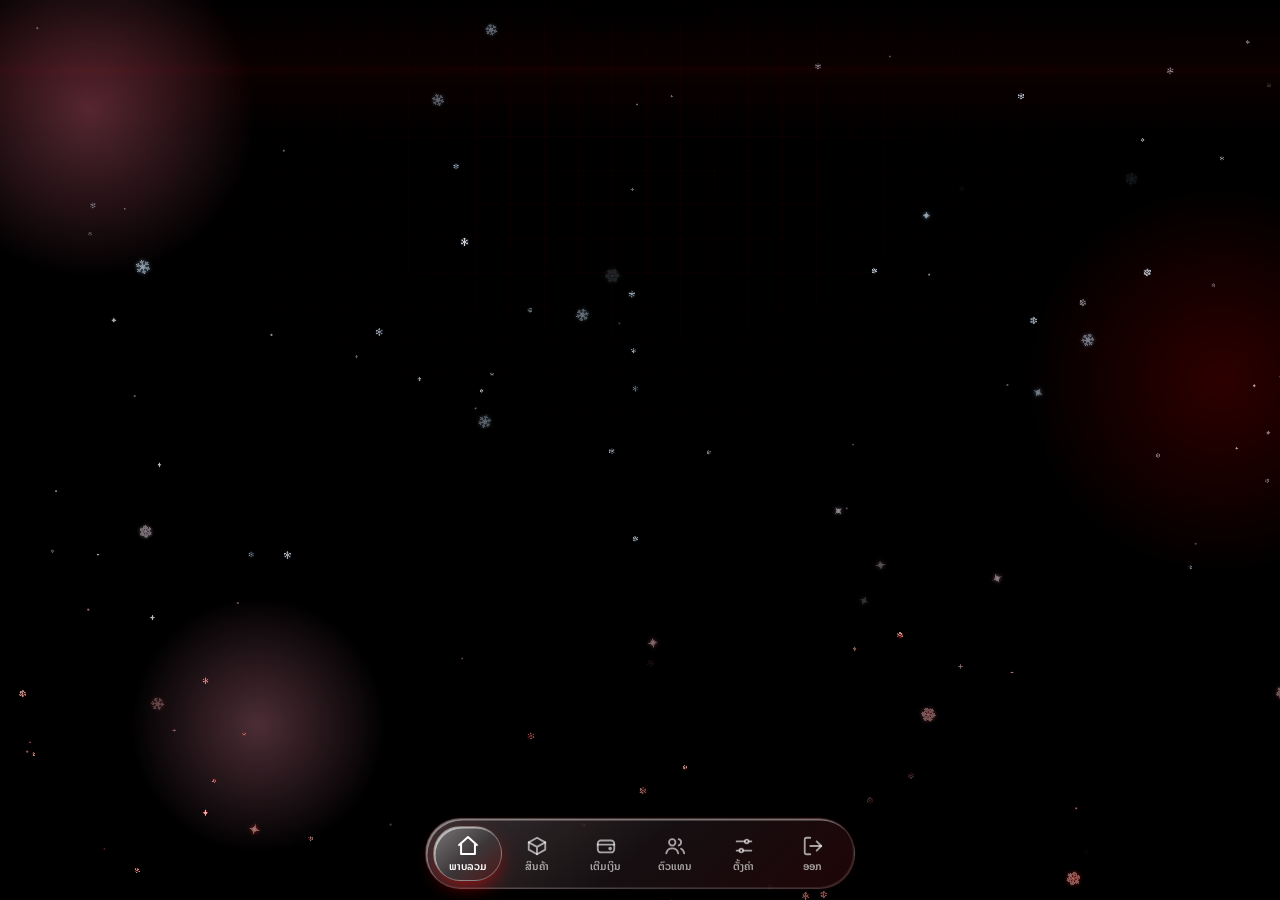
==== commit fbef3028: "Add files via upload" ====
--- a/admin.html
+++ b/admin.html
@@ -262,6 +262,14 @@
 </div>
 <div class="d2-fn-arrow"><svg fill="none" stroke-linecap="round" stroke-linejoin="round" stroke-width="2.4" viewbox="0 0 24 24"><polyline points="9 18 15 12 9 6"></polyline></svg></div>
 </div>
+<div class="d2-fn-card" data-goto="panelShopManage">
+<div class="d2-fn-icon" style="--rail-color:#f59e0b"><svg fill="none" stroke-linecap="round" stroke-linejoin="round" stroke-width="2" viewbox="0 0 24 24"><path d="M3 9l1-5h16l1 5"></path><path d="M4 9v11h16V9"></path><path d="M9 20v-6h6v6"></path></svg></div>
+<div class="d2-fn-text">
+<div class="d2-fn-title-row"><span class="d2-fn-title">ຈັດການແຜງຮ້ານ</span></div>
+<div class="d2-fn-desc">ເຮັດວຽກໄວໆນີ້</div>
+</div>
+<div class="d2-fn-arrow"><svg fill="none" stroke-linecap="round" stroke-linejoin="round" stroke-width="2.4" viewbox="0 0 24 24"><polyline points="9 18 15 12 9 6"></polyline></svg></div>
+</div>
 </div>
 </div>
 </div>
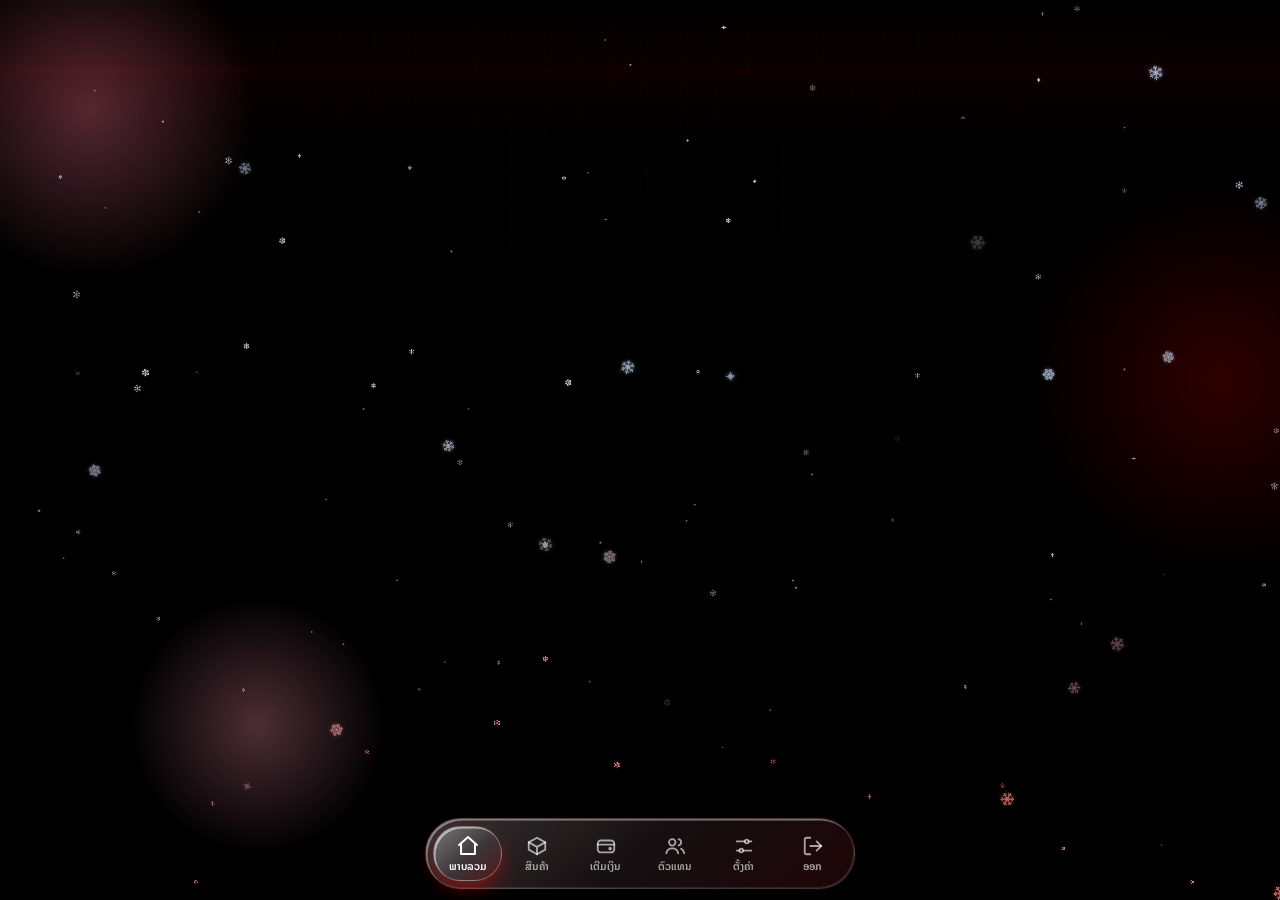
==== commit cb973f56: "Add files via upload" ====
--- a/admin.html
+++ b/admin.html
@@ -262,14 +262,14 @@
 </div>
 <div class="d2-fn-arrow"><svg fill="none" stroke-linecap="round" stroke-linejoin="round" stroke-width="2.4" viewbox="0 0 24 24"><polyline points="9 18 15 12 9 6"></polyline></svg></div>
 </div>
-<div class="d2-fn-card" data-goto="panelShopManage">
+<a class="d2-fn-card" href="shop-panel.html" style="text-decoration:none;color:inherit">
 <div class="d2-fn-icon" style="--rail-color:#f59e0b"><svg fill="none" stroke-linecap="round" stroke-linejoin="round" stroke-width="2" viewbox="0 0 24 24"><path d="M3 9l1-5h16l1 5"></path><path d="M4 9v11h16V9"></path><path d="M9 20v-6h6v6"></path></svg></div>
 <div class="d2-fn-text">
 <div class="d2-fn-title-row"><span class="d2-fn-title">ຈັດການແຜງຮ້ານ</span></div>
-<div class="d2-fn-desc">ເຮັດວຽກໄວໆນີ້</div>
+<div class="d2-fn-desc">ສະຖິຕິ, ລາຍໄດ້ ແລະ ອາຍຸແພັກເກັດ</div>
 </div>
 <div class="d2-fn-arrow"><svg fill="none" stroke-linecap="round" stroke-linejoin="round" stroke-width="2.4" viewbox="0 0 24 24"><polyline points="9 18 15 12 9 6"></polyline></svg></div>
-</div>
+</a>
 </div>
 </div>
 </div>
